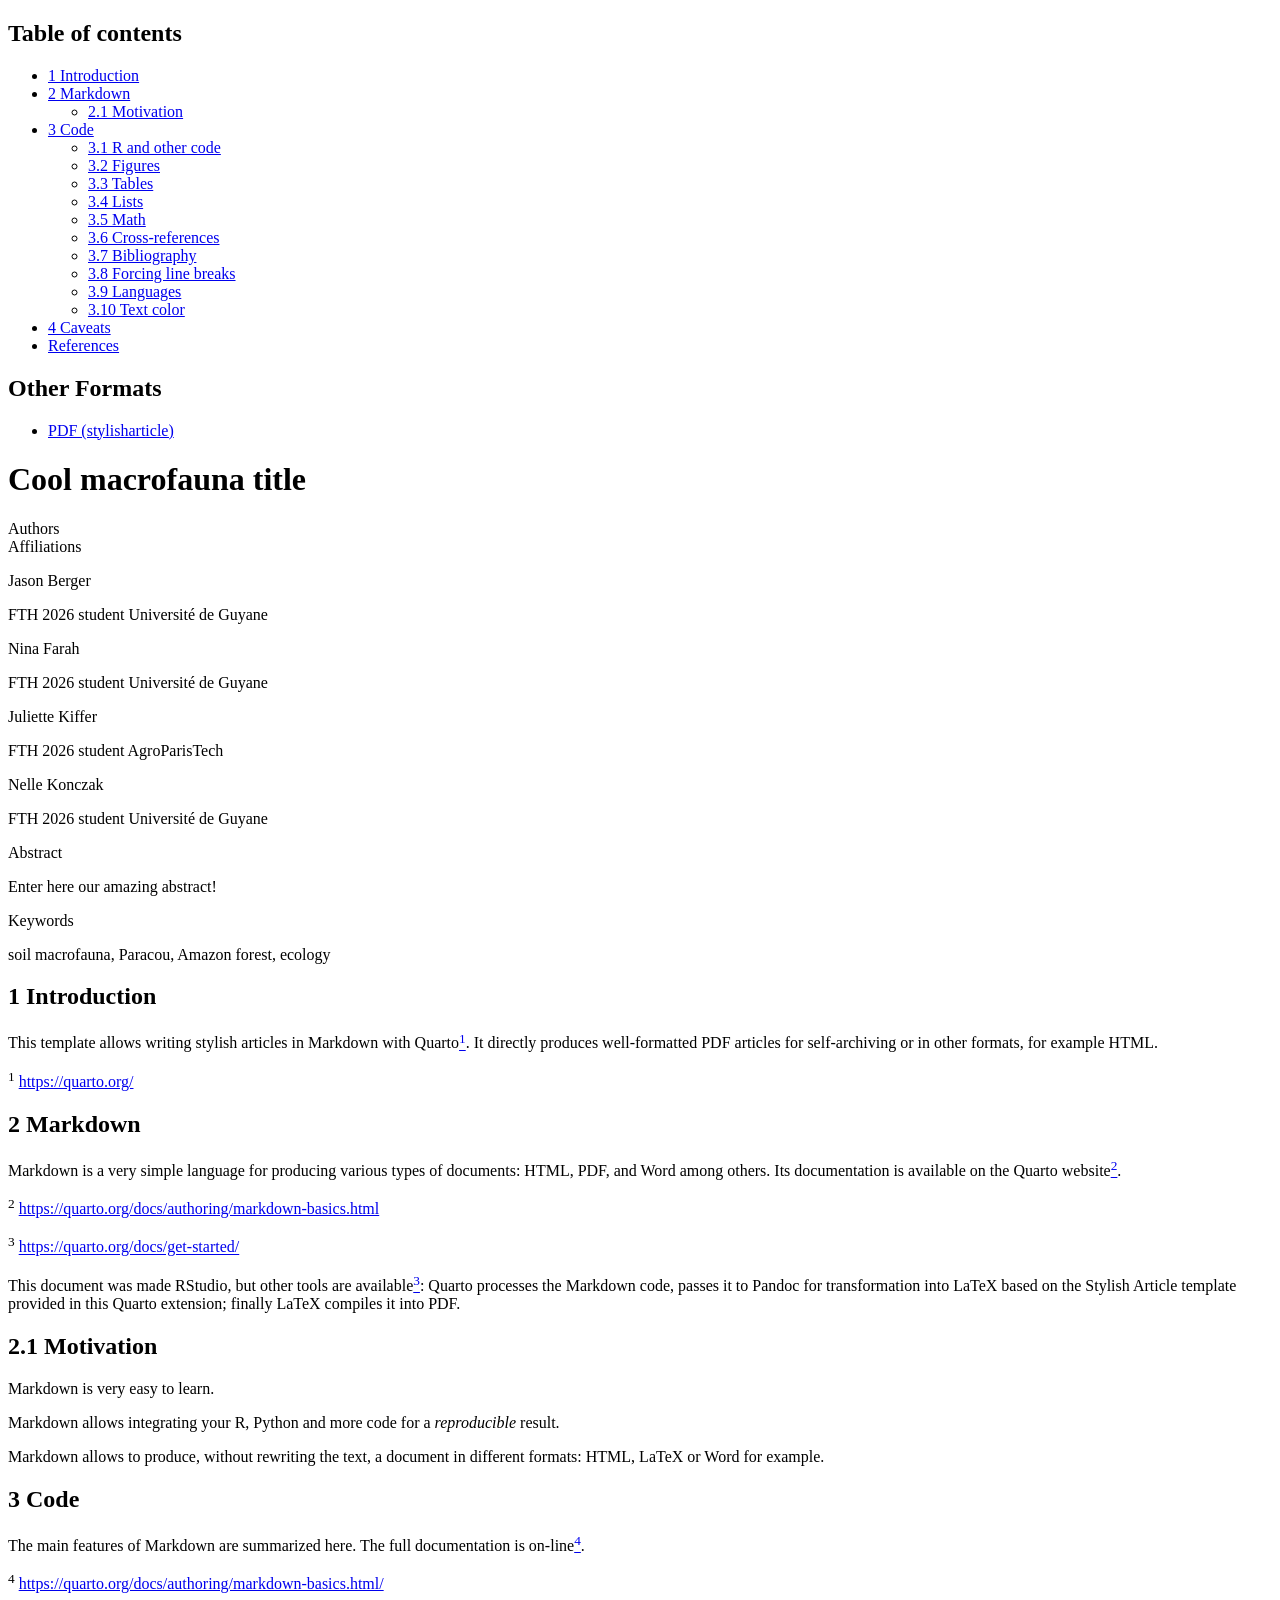
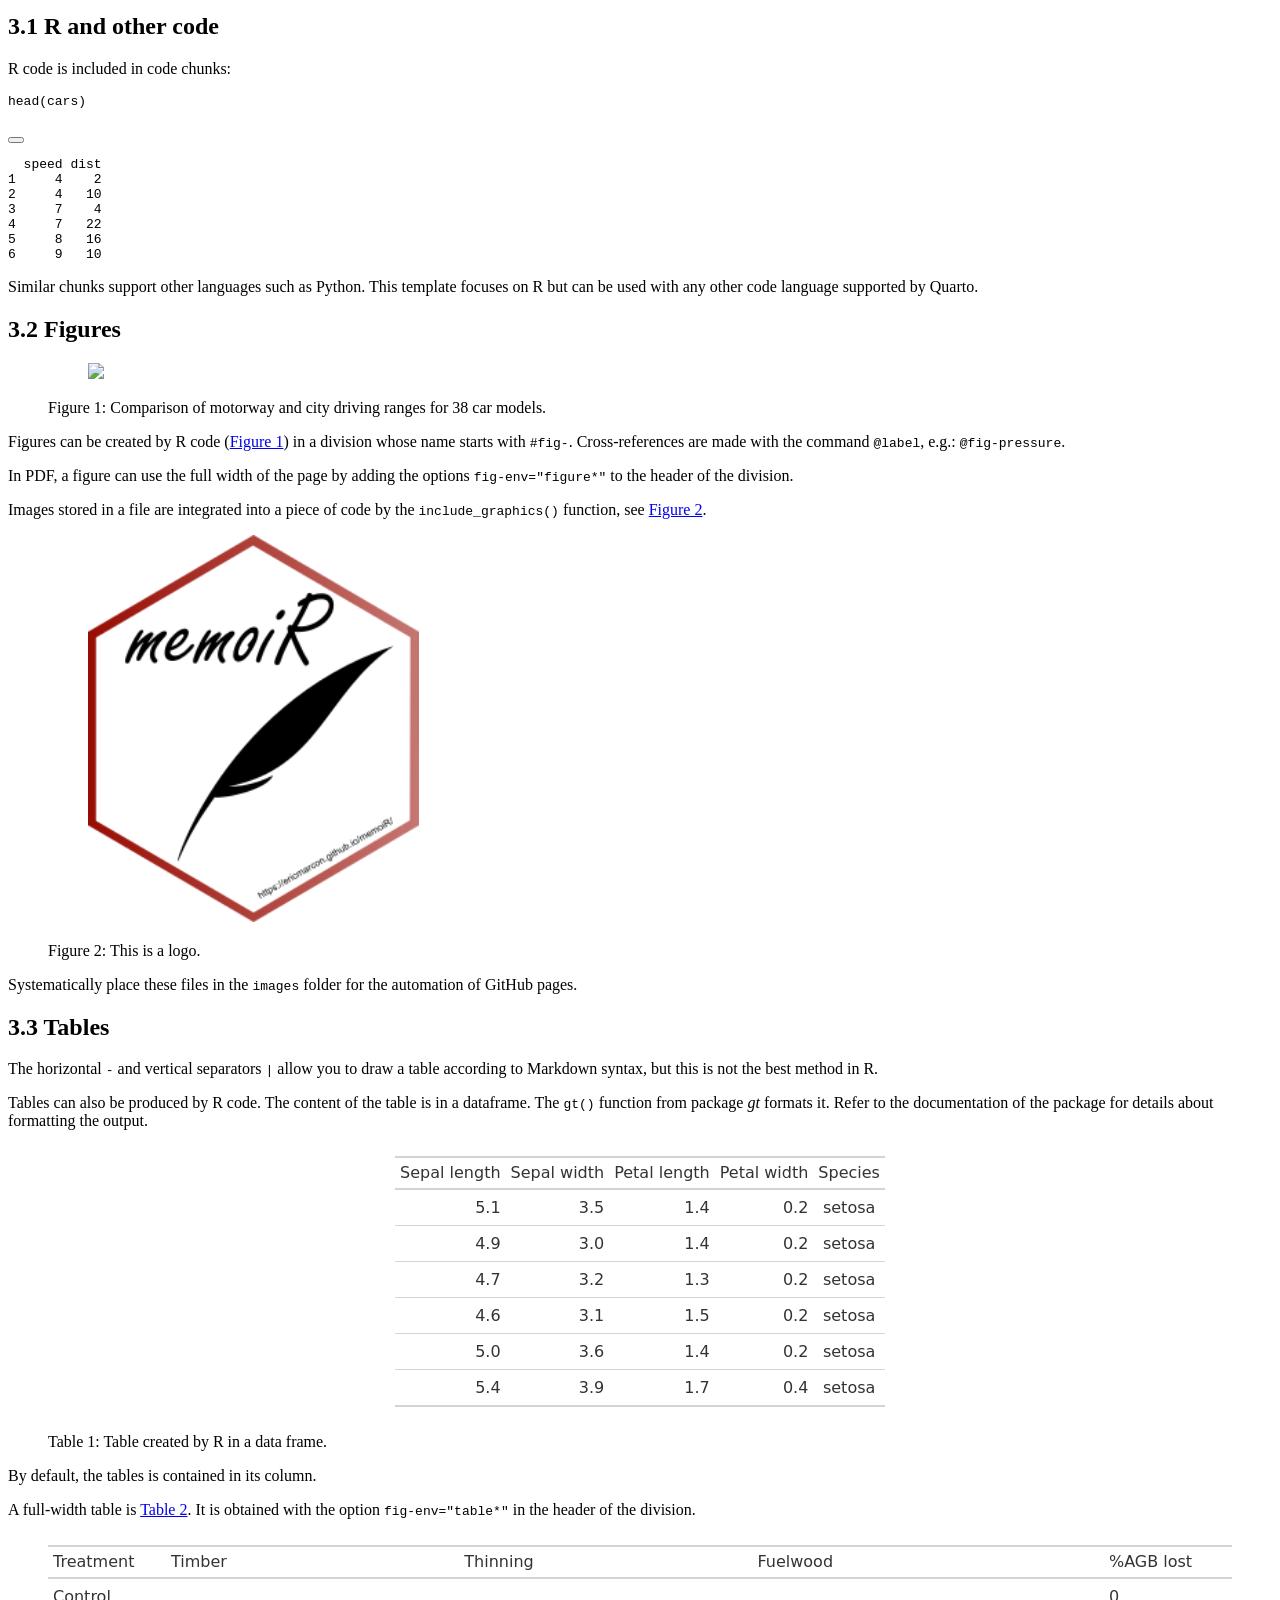
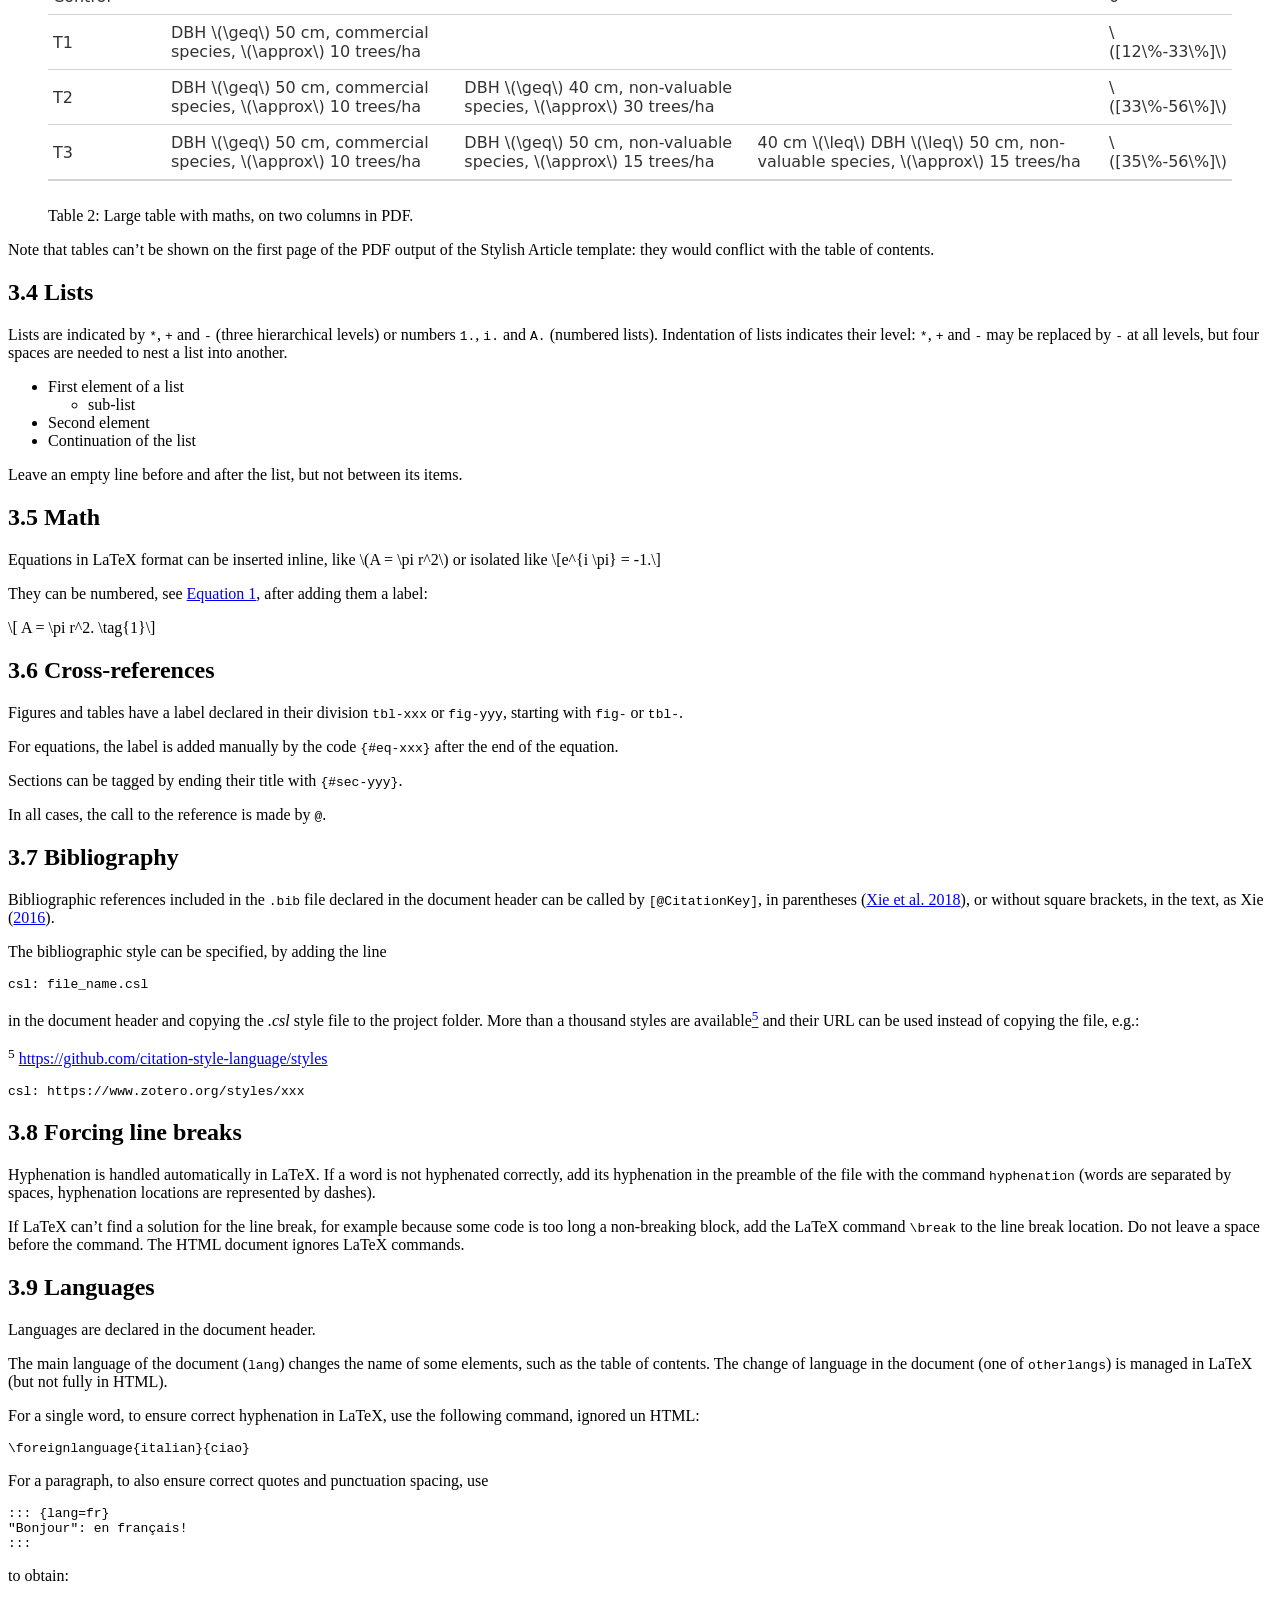
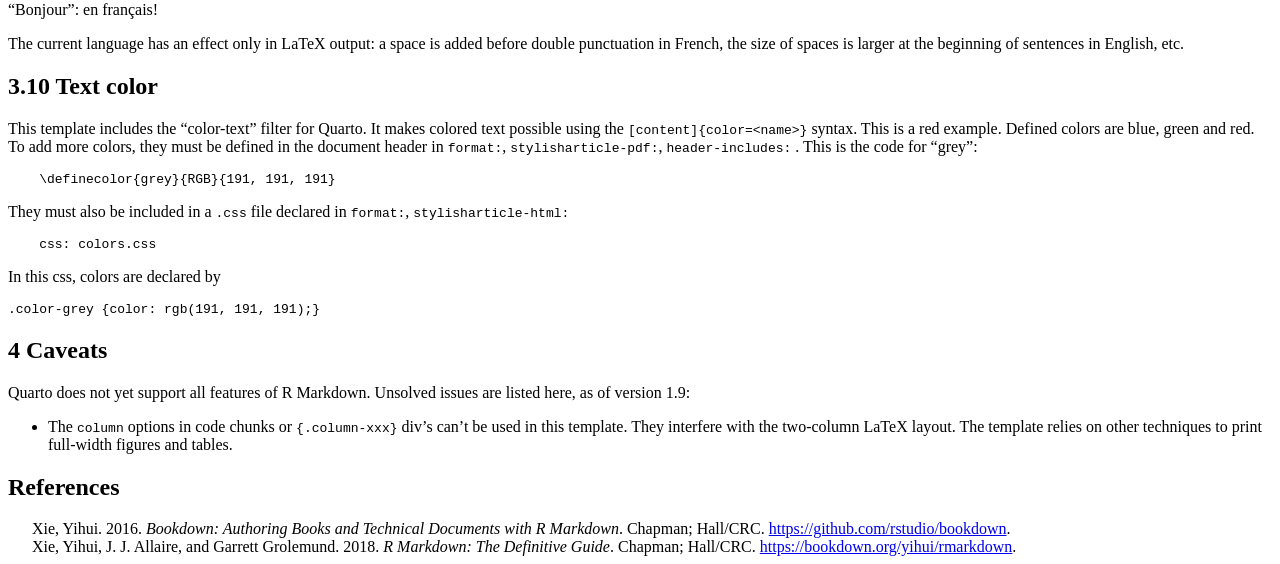
==== article/index.html @ eaff2262 "correction publish" ====
<!DOCTYPE html>
<html xmlns="http://www.w3.org/1999/xhtml" lang="en-US" xml:lang="en-US"><head>

<meta charset="utf-8">
<meta name="generator" content="quarto-1.10.18">

<meta name="viewport" content="width=device-width, initial-scale=1.0, user-scalable=yes">

<meta name="author" content="Jason Berger">
<meta name="author" content="Nina Farah">
<meta name="author" content="Juliette Kiffer">
<meta name="author" content="Nelle Konczak">
<meta name="keywords" content="soil macrofauna, Paracou, Amazon forest, ecology">

<title>Cool macrofauna title</title>
<style>
/* Default styles provided by pandoc.
** See https://pandoc.org/MANUAL.html#variables-for-html for config info.
*/
span.smallcaps{font-variant: small-caps;}
div.columns{display: flex; gap: 1.5em;}
div.column{flex: auto;}
@media screen {
div.columns{gap: min(4vw, 1.5em);}
div.column{overflow-x: auto;}
}
div.hanging-indent{margin-left: 1.5em; text-indent: -1.5em;}
ul.task-list{list-style: none;}
ul.task-list li input[type="checkbox"] {
  width: 0.8em;
  margin: 0 0.8em 0.2em -1em; /* quarto-specific, see https://github.com/quarto-dev/quarto-cli/issues/4556 */ 
  vertical-align: middle;
}
/* CSS for syntax highlighting */
html { -webkit-text-size-adjust: 100%; }
pre > code.sourceCode { white-space: pre; position: relative; }
pre > code.sourceCode > span { display: inline-block; line-height: 1.25; }
pre > code.sourceCode > span:empty { height: 1.2em; }
.sourceCode { overflow: visible; }
code.sourceCode > span { color: inherit; text-decoration: inherit; }
div.sourceCode { margin: 1em 0; }
pre.sourceCode { margin: 0; }
@media screen {
div.sourceCode { overflow: auto; }
}
@media print {
pre > code.sourceCode { white-space: pre-wrap; }
pre > code.sourceCode > span { text-indent: -5em; padding-left: 5em; }
}
pre.numberSource code
  { counter-reset: source-line 0; }
pre.numberSource code > span
  { position: relative; left: -4em; counter-increment: source-line; }
pre.numberSource code > span > a:first-child::before
  { content: counter(source-line);
    position: relative; left: -1em; text-align: right; vertical-align: baseline;
    border: none; display: inline-block;
    -webkit-touch-callout: none; -webkit-user-select: none;
    -khtml-user-select: none; -moz-user-select: none;
    -ms-user-select: none; user-select: none;
    padding: 0 4px; width: 4em;
  }
pre.numberSource { margin-left: 3em;  padding-left: 4px; }
div.sourceCode
  {   }
@media screen {
pre > code.sourceCode > span > a:first-child::before { text-decoration: underline; }
}
/* CSS for citations */
div.csl-bib-body { }
div.csl-entry {
  clear: both;
}
.hanging-indent div.csl-entry {
  margin-left:2em;
  text-indent:-2em;
}
div.csl-left-margin {
  min-width:2em;
  float:left;
}
div.csl-right-inline {
  margin-left:2em;
  padding-left:1em;
}
div.csl-indent {
  margin-left: 2em;
}</style>


<script src="index_files/libs/clipboard/clipboard.min.js"></script>
<script src="index_files/libs/quarto-html/quarto.js" type="module"></script>
<script src="index_files/libs/quarto-html/tabsets/tabsets.js" type="module"></script>
<script src="index_files/libs/quarto-html/popper.min.js"></script>
<script src="index_files/libs/quarto-html/tippy.umd.min.js"></script>
<script src="index_files/libs/quarto-html/anchor.min.js"></script>
<link href="index_files/libs/quarto-html/tippy.css" rel="stylesheet">
<link href="index_files/libs/quarto-html/quarto-syntax-highlighting-64a204ab8560d761af7679ceaba22944.css" rel="stylesheet" id="quarto-text-highlighting-styles">
<script src="index_files/libs/bootstrap/bootstrap.min.js"></script>
<link href="index_files/libs/bootstrap/bootstrap-icons.css" rel="stylesheet">
<link href="index_files/libs/bootstrap/bootstrap-5e1c8bac0d447878372af2ff0c0cc5d7.min.css" rel="stylesheet" append-hash="true" id="quarto-bootstrap" data-mode="light">

  <script src="https://cdnjs.cloudflare.com/polyfill/v3/polyfill.min.js?features=es6"></script>
  <script defer="" src="https://cdn.jsdelivr.net/npm/mathjax@4/tex-chtml.js" type="text/javascript"></script>

<script type="text/javascript">
const typesetMath = (el) => {
  if (window.MathJax) {
    // MathJax Typeset
    window.MathJax.typeset([el]);
  } else if (window.katex) {
    // KaTeX Render
    var mathElements = el.getElementsByClassName("math");
    var macros = [];
    for (var i = 0; i < mathElements.length; i++) {
      var texText = mathElements[i].firstChild;
      if (mathElements[i].tagName == "SPAN" && texText && texText.data) {
        window.katex.render(texText.data, mathElements[i], {
          displayMode: mathElements[i].classList.contains('display'),
          throwOnError: false,
          macros: macros,
          fleqn: false
        });
      }
    }
  }
}
window.Quarto = {
  typesetMath
};
</script>

<link rel="stylesheet" href="colors.css">
</head>

<body class="quarto-light">

<div id="quarto-content" class="page-columns page-rows-contents page-layout-article">
<div id="quarto-margin-sidebar" class="sidebar margin-sidebar">
  <nav id="TOC" role="doc-toc" class="toc-active">
    <h2 id="toc-title">Table of contents</h2>
   
  <ul>
  <li><a href="#introduction" id="toc-introduction" class="nav-link active" data-scroll-target="#introduction"><span class="header-section-number">1</span> Introduction</a></li>
  <li><a href="#markdown" id="toc-markdown" class="nav-link" data-scroll-target="#markdown"><span class="header-section-number">2</span> Markdown</a>
  <ul class="collapse">
  <li><a href="#motivation" id="toc-motivation" class="nav-link" data-scroll-target="#motivation"><span class="header-section-number">2.1</span> Motivation</a></li>
  </ul></li>
  <li><a href="#code" id="toc-code" class="nav-link" data-scroll-target="#code"><span class="header-section-number">3</span> Code</a>
  <ul class="collapse">
  <li><a href="#r-and-other-code" id="toc-r-and-other-code" class="nav-link" data-scroll-target="#r-and-other-code"><span class="header-section-number">3.1</span> R and other code</a></li>
  <li><a href="#figures" id="toc-figures" class="nav-link" data-scroll-target="#figures"><span class="header-section-number">3.2</span> Figures</a></li>
  <li><a href="#tables" id="toc-tables" class="nav-link" data-scroll-target="#tables"><span class="header-section-number">3.3</span> Tables</a></li>
  <li><a href="#lists" id="toc-lists" class="nav-link" data-scroll-target="#lists"><span class="header-section-number">3.4</span> Lists</a></li>
  <li><a href="#math" id="toc-math" class="nav-link" data-scroll-target="#math"><span class="header-section-number">3.5</span> Math</a></li>
  <li><a href="#cross-references" id="toc-cross-references" class="nav-link" data-scroll-target="#cross-references"><span class="header-section-number">3.6</span> Cross-references</a></li>
  <li><a href="#bibliography" id="toc-bibliography" class="nav-link" data-scroll-target="#bibliography"><span class="header-section-number">3.7</span> Bibliography</a></li>
  <li><a href="#forcing-line-breaks" id="toc-forcing-line-breaks" class="nav-link" data-scroll-target="#forcing-line-breaks"><span class="header-section-number">3.8</span> Forcing line breaks</a></li>
  <li><a href="#languages" id="toc-languages" class="nav-link" data-scroll-target="#languages"><span class="header-section-number">3.9</span> Languages</a></li>
  <li><a href="#text-color" id="toc-text-color" class="nav-link" data-scroll-target="#text-color"><span class="header-section-number">3.10</span> Text color</a></li>
  </ul></li>
  <li><a href="#caveats" id="toc-caveats" class="nav-link" data-scroll-target="#caveats"><span class="header-section-number">4</span> Caveats</a></li>
  <li><a href="#bibliography" id="toc-bibliography" class="nav-link" data-scroll-target="#bibliography">References</a></li>
  </ul>
<div class="quarto-alternate-formats"><h2>Other Formats</h2><ul><li><a href="index.pdf"><i class="bi bi-file-pdf"></i>PDF (stylisharticle)</a></li></ul></div></nav>
</div>
<main class="content page-columns page-full" id="quarto-document-content">

<header id="title-block-header" class="quarto-title-block default">
<div class="quarto-title">
<h1 class="title">Cool macrofauna title</h1>
</div>


<div class="quarto-title-meta-author">
  <div class="quarto-title-meta-heading">Authors</div>
  <div class="quarto-title-meta-heading">Affiliations</div>
  
    <div class="quarto-title-meta-contents">
    <p class="author">Jason Berger <a href="mailto:jasonberger2002@gmail.com" class="quarto-title-author-email"><i class="bi bi-envelope"></i></a> </p>
  </div>
  <div class="quarto-title-meta-contents">
        <p class="affiliation">
            FTH 2026 student Université de Guyane
          </p>
      </div>
    <div class="quarto-title-meta-contents">
    <p class="author">Nina Farah <a href="mailto:ninafarah@free.fr" class="quarto-title-author-email"><i class="bi bi-envelope"></i></a> </p>
  </div>
  <div class="quarto-title-meta-contents">
        <p class="affiliation">
            FTH 2026 student Université de Guyane
          </p>
      </div>
    <div class="quarto-title-meta-contents">
    <p class="author">Juliette Kiffer <a href="mailto:jujukiffer95@gmail.com" class="quarto-title-author-email"><i class="bi bi-envelope"></i></a> </p>
  </div>
  <div class="quarto-title-meta-contents">
        <p class="affiliation">
            FTH 2026 student AgroParisTech
          </p>
      </div>
    <div class="quarto-title-meta-contents">
    <p class="author">Nelle Konczak <a href="mailto:konczaknelle@gmail.com" class="quarto-title-author-email"><i class="bi bi-envelope"></i></a> </p>
  </div>
  <div class="quarto-title-meta-contents">
        <p class="affiliation">
            FTH 2026 student Université de Guyane
          </p>
      </div>
  </div>

<div class="quarto-title-meta">

      
  
    
  </div>
  
<div>
  <div class="abstract">
    <div class="block-title">Abstract</div>
    <p>Enter here our amazing abstract!</p>
  </div>
</div>

<div>
  <div class="keywords">
    <div class="block-title">Keywords</div>
    <p>soil macrofauna, Paracou, Amazon forest, ecology</p>
  </div>
</div>

</header>


<section id="introduction" class="level1 page-columns page-full" data-number="1">
<h1 data-number="1"><span class="header-section-number">1</span> Introduction</h1>
<p>This template allows writing stylish articles in Markdown with Quarto<a href="#fn1" class="footnote-ref" id="fnref1" role="doc-noteref"><sup>1</sup></a>. It directly produces well-formatted PDF articles for self-archiving or in other formats, for example HTML.</p>
<div class="no-row-height column-margin column-container"><div id="fn1"><p><sup>1</sup>&nbsp;<a href="https://quarto.org/" class="uri">https://quarto.org/</a></p></div></div></section>
<section id="markdown" class="level1 page-columns page-full" data-number="2">
<h1 data-number="2"><span class="header-section-number">2</span> Markdown</h1>
<p>Markdown is a very simple language for producing various types of documents: HTML, PDF, and Word among others. Its documentation is available on the Quarto website<a href="#fn2" class="footnote-ref" id="fnref2" role="doc-noteref"><sup>2</sup></a>.</p>
<div class="no-row-height column-margin column-container"><div id="fn2"><p><sup>2</sup>&nbsp;<a href="https://quarto.org/docs/authoring/markdown-basics.html" class="uri">https://quarto.org/docs/authoring/markdown-basics.html</a></p></div><div id="fn3"><p><sup>3</sup>&nbsp;<a href="https://quarto.org/docs/get-started/" class="uri">https://quarto.org/docs/get-started/</a></p></div></div><p>This document was made RStudio, but other tools are available<a href="#fn3" class="footnote-ref" id="fnref3" role="doc-noteref"><sup>3</sup></a>: Quarto processes the Markdown code, passes it to Pandoc for transformation into LaTeX based on the Stylish Article template provided in this Quarto extension; finally LaTeX compiles it into PDF.</p>
<section id="motivation" class="level2" data-number="2.1">
<h2 data-number="2.1" class="anchored" data-anchor-id="motivation"><span class="header-section-number">2.1</span> Motivation</h2>
<p>Markdown is very easy to learn.</p>
<p>Markdown allows integrating your R, Python and more code for a <em>reproducible</em> result.</p>
<p>Markdown allows to produce, without rewriting the text, a document in different formats: HTML, LaTeX or Word for example.</p>
</section>
</section>
<section id="code" class="level1 page-columns page-full" data-number="3">
<h1 data-number="3"><span class="header-section-number">3</span> Code</h1>
<p>The main features of Markdown are summarized here. The full documentation is on-line<a href="#fn4" class="footnote-ref" id="fnref4" role="doc-noteref"><sup>4</sup></a>.</p>
<div class="no-row-height column-margin column-container"><div id="fn4"><p><sup>4</sup>&nbsp;<a href="https://quarto.org/docs/authoring/markdown-basics.html/" class="uri">https://quarto.org/docs/authoring/markdown-basics.html/</a></p></div></div><section id="r-and-other-code" class="level2" data-number="3.1">
<h2 data-number="3.1" class="anchored" data-anchor-id="r-and-other-code"><span class="header-section-number">3.1</span> R and other code</h2>
<p>R code is included in code chunks:</p>
<p></p>
<div class="cell">
<div class="code-copy-outer-scaffold"><div class="sourceCode cell-code" id="cb1"><pre class="sourceCode r code-with-copy"><code class="sourceCode r"><span id="cb1-1"><a href="#cb1-1" aria-hidden="true" tabindex="-1"></a><span class="fu">head</span>(cars)</span></code></pre></div><button title="Copy to Clipboard" class="code-copy-button"><i class="bi"></i></button></div>
<div class="cell-output cell-output-stdout">
<pre><code>  speed dist
1     4    2
2     4   10
3     7    4
4     7   22
5     8   16
6     9   10</code></pre>
</div>
</div>
<p></p>
<p>Similar chunks support other languages such as Python. This template focuses on R but can be used with any other code language supported by Quarto.</p>
</section>
<section id="figures" class="level2 page-columns page-full" data-number="3.2">
<h2 data-number="3.2" class="anchored" data-anchor-id="figures"><span class="header-section-number">3.2</span> Figures</h2>
<div id="fig-pressure" class="quarto-float quarto-figure quarto-figure-center anchored page-columns page-full" data-fig-env="figure*">
<figure class="quarto-float quarto-float-fig figure page-columns page-full">
<div aria-describedby="fig-pressure-caption-0ceaefa1-69ba-4598-a22c-09a6ac19f8ca">
<p></p>
<div class="cell">
<div class="cell-output-display">
<div>
<figure class="figure">
<p><img src="index_files/figure-html/pressure-1.png" class="img-fluid figure-img" style="width:80.0%"></p>
</figure>
</div>
</div>
</div>
<p></p>
</div>
<figcaption class="quarto-float-caption-margin quarto-float-caption quarto-float-fig margin-caption" id="fig-pressure-caption-0ceaefa1-69ba-4598-a22c-09a6ac19f8ca">
Figure&nbsp;1: Comparison of motorway and city driving ranges for 38 car models.
</figcaption>
</figure>
</div>
<p>Figures can be created by R code (<a href="#fig-pressure" class="quarto-xref">Figure&nbsp;1</a>) in a division whose name starts with <code>#fig-</code>. Cross-references are made with the command <code>@label</code>, e.g.: <code>@fig-pressure</code>.</p>
<p>In PDF, a figure can use the full width of the page by adding the options <code>fig-env="figure*"</code> to the header of the division.</p>
<p>Images stored in a file are integrated into a piece of code by the <code>include_graphics()</code> function, see <a href="#fig-logo" class="quarto-xref">Figure&nbsp;2</a>.</p>
<div id="fig-logo" class="quarto-float quarto-figure quarto-figure-center anchored page-columns page-full">
<figure class="quarto-float quarto-float-fig figure page-columns page-full">
<div aria-describedby="fig-logo-caption-0ceaefa1-69ba-4598-a22c-09a6ac19f8ca">
<p></p>
<div class="cell">
<div class="cell-output-display">
<div>
<figure class="figure">
<p><img src="images/logo.png" class="img-fluid figure-img" style="width:30.0%"></p>
</figure>
</div>
</div>
</div>
<p></p>
</div>
<figcaption class="quarto-float-caption-margin quarto-float-caption quarto-float-fig margin-caption" id="fig-logo-caption-0ceaefa1-69ba-4598-a22c-09a6ac19f8ca">
Figure&nbsp;2: This is a logo.
</figcaption>
</figure>
</div>
<p>Systematically place these files in the <code>images</code> folder for the automation of GitHub pages.</p>
</section>
<section id="tables" class="level2 page-columns page-full" data-number="3.3">
<h2 data-number="3.3" class="anchored" data-anchor-id="tables"><span class="header-section-number">3.3</span> Tables</h2>
<p>The horizontal <code>-</code> and vertical separators <code>|</code> allow you to draw a table according to Markdown syntax, but this is not the best method in R.</p>
<p>Tables can also be produced by R code. The content of the table is in a dataframe. The <code>gt()</code> function from package <em>gt</em> formats it. Refer to the documentation of the package for details about formatting the output.</p>
<div id="tbl-iris" class="quarto-float quarto-figure quarto-figure-center anchored page-columns page-full">
<figure class="quarto-float quarto-float-tbl figure page-columns page-full">
<div aria-describedby="tbl-iris-caption-0ceaefa1-69ba-4598-a22c-09a6ac19f8ca">
<p></p>
<div class="cell">
<div class="cell-output-display">
<div id="osncjrvket" style="padding-left:0px;padding-right:0px;padding-top:10px;padding-bottom:10px;overflow-x:auto;overflow-y:auto;width:auto;height:auto;">
<style>#osncjrvket table {
  font-family: system-ui, 'Segoe UI', Roboto, Helvetica, Arial, sans-serif, 'Apple Color Emoji', 'Segoe UI Emoji', 'Segoe UI Symbol', 'Noto Color Emoji';
  -webkit-font-smoothing: antialiased;
  -moz-osx-font-smoothing: grayscale;
}

#osncjrvket thead, #osncjrvket tbody, #osncjrvket tfoot, #osncjrvket tr, #osncjrvket td, #osncjrvket th {
  border-style: none;
}

#osncjrvket p {
  margin: 0;
  padding: 0;
}

#osncjrvket .gt_table {
  display: table;
  border-collapse: collapse;
  line-height: normal;
  margin-left: auto;
  margin-right: auto;
  color: #333333;
  font-size: 16px;
  font-weight: normal;
  font-style: normal;
  background-color: #FFFFFF;
  width: auto;
  border-top-style: solid;
  border-top-width: 2px;
  border-top-color: #A8A8A8;
  border-right-style: none;
  border-right-width: 2px;
  border-right-color: #D3D3D3;
  border-bottom-style: solid;
  border-bottom-width: 2px;
  border-bottom-color: #A8A8A8;
  border-left-style: none;
  border-left-width: 2px;
  border-left-color: #D3D3D3;
}

#osncjrvket .gt_caption {
  padding-top: 4px;
  padding-bottom: 4px;
}

#osncjrvket .gt_title {
  color: #333333;
  font-size: 125%;
  font-weight: initial;
  padding-top: 4px;
  padding-bottom: 4px;
  padding-left: 5px;
  padding-right: 5px;
  border-bottom-color: #FFFFFF;
  border-bottom-width: 0;
}

#osncjrvket .gt_subtitle {
  color: #333333;
  font-size: 85%;
  font-weight: initial;
  padding-top: 3px;
  padding-bottom: 5px;
  padding-left: 5px;
  padding-right: 5px;
  border-top-color: #FFFFFF;
  border-top-width: 0;
}

#osncjrvket .gt_heading {
  background-color: #FFFFFF;
  text-align: center;
  border-bottom-color: #FFFFFF;
  border-left-style: none;
  border-left-width: 1px;
  border-left-color: #D3D3D3;
  border-right-style: none;
  border-right-width: 1px;
  border-right-color: #D3D3D3;
}

#osncjrvket .gt_bottom_border {
  border-bottom-style: solid;
  border-bottom-width: 2px;
  border-bottom-color: #D3D3D3;
}

#osncjrvket .gt_col_headings {
  border-top-style: solid;
  border-top-width: 2px;
  border-top-color: #D3D3D3;
  border-bottom-style: solid;
  border-bottom-width: 2px;
  border-bottom-color: #D3D3D3;
  border-left-style: none;
  border-left-width: 1px;
  border-left-color: #D3D3D3;
  border-right-style: none;
  border-right-width: 1px;
  border-right-color: #D3D3D3;
}

#osncjrvket .gt_col_heading {
  color: #333333;
  background-color: #FFFFFF;
  font-size: 100%;
  font-weight: normal;
  text-transform: inherit;
  border-left-style: none;
  border-left-width: 1px;
  border-left-color: #D3D3D3;
  border-right-style: none;
  border-right-width: 1px;
  border-right-color: #D3D3D3;
  vertical-align: bottom;
  padding-top: 5px;
  padding-bottom: 6px;
  padding-left: 5px;
  padding-right: 5px;
  overflow-x: hidden;
}

#osncjrvket .gt_column_spanner_outer {
  color: #333333;
  background-color: #FFFFFF;
  font-size: 100%;
  font-weight: normal;
  text-transform: inherit;
  padding-top: 0;
  padding-bottom: 0;
  padding-left: 4px;
  padding-right: 4px;
}

#osncjrvket .gt_column_spanner_outer:first-child {
  padding-left: 0;
}

#osncjrvket .gt_column_spanner_outer:last-child {
  padding-right: 0;
}

#osncjrvket .gt_column_spanner {
  border-bottom-style: solid;
  border-bottom-width: 2px;
  border-bottom-color: #D3D3D3;
  vertical-align: bottom;
  padding-top: 5px;
  padding-bottom: 5px;
  overflow-x: hidden;
  display: inline-block;
  width: 100%;
}

#osncjrvket .gt_spanner_row {
  border-bottom-style: hidden;
}

#osncjrvket .gt_group_heading {
  padding-top: 8px;
  padding-bottom: 8px;
  padding-left: 5px;
  padding-right: 5px;
  color: #333333;
  background-color: #FFFFFF;
  font-size: 100%;
  font-weight: initial;
  text-transform: inherit;
  border-top-style: solid;
  border-top-width: 2px;
  border-top-color: #D3D3D3;
  border-bottom-style: solid;
  border-bottom-width: 2px;
  border-bottom-color: #D3D3D3;
  border-left-style: none;
  border-left-width: 1px;
  border-left-color: #D3D3D3;
  border-right-style: none;
  border-right-width: 1px;
  border-right-color: #D3D3D3;
  vertical-align: middle;
  text-align: left;
}

#osncjrvket .gt_empty_group_heading {
  padding: 0.5px;
  color: #333333;
  background-color: #FFFFFF;
  font-size: 100%;
  font-weight: initial;
  border-top-style: solid;
  border-top-width: 2px;
  border-top-color: #D3D3D3;
  border-bottom-style: solid;
  border-bottom-width: 2px;
  border-bottom-color: #D3D3D3;
  vertical-align: middle;
}

#osncjrvket .gt_from_md > :first-child {
  margin-top: 0;
}

#osncjrvket .gt_from_md > :last-child {
  margin-bottom: 0;
}

#osncjrvket .gt_row {
  padding-top: 8px;
  padding-bottom: 8px;
  padding-left: 5px;
  padding-right: 5px;
  margin: 10px;
  border-top-style: solid;
  border-top-width: 1px;
  border-top-color: #D3D3D3;
  border-left-style: none;
  border-left-width: 1px;
  border-left-color: #D3D3D3;
  border-right-style: none;
  border-right-width: 1px;
  border-right-color: #D3D3D3;
  vertical-align: middle;
  overflow-x: hidden;
}

#osncjrvket .gt_stub {
  color: #333333;
  background-color: #FFFFFF;
  font-size: 100%;
  font-weight: initial;
  text-transform: inherit;
  border-right-style: solid;
  border-right-width: 2px;
  border-right-color: #D3D3D3;
  padding-left: 5px;
  padding-right: 5px;
}

#osncjrvket .gt_stub_row_group {
  color: #333333;
  background-color: #FFFFFF;
  font-size: 100%;
  font-weight: initial;
  text-transform: inherit;
  border-right-style: solid;
  border-right-width: 2px;
  border-right-color: #D3D3D3;
  padding-left: 5px;
  padding-right: 5px;
  vertical-align: top;
}

#osncjrvket .gt_row_group_first td {
  border-top-width: 2px;
}

#osncjrvket .gt_row_group_first th {
  border-top-width: 2px;
}

#osncjrvket .gt_summary_row {
  color: #333333;
  background-color: #FFFFFF;
  text-transform: inherit;
  padding-top: 8px;
  padding-bottom: 8px;
  padding-left: 5px;
  padding-right: 5px;
}

#osncjrvket .gt_first_summary_row {
  border-top-style: solid;
  border-top-color: #D3D3D3;
}

#osncjrvket .gt_first_summary_row.thick {
  border-top-width: 2px;
}

#osncjrvket .gt_last_summary_row {
  padding-top: 8px;
  padding-bottom: 8px;
  padding-left: 5px;
  padding-right: 5px;
  border-bottom-style: solid;
  border-bottom-width: 2px;
  border-bottom-color: #D3D3D3;
}

#osncjrvket .gt_grand_summary_row {
  color: #333333;
  background-color: #FFFFFF;
  text-transform: inherit;
  padding-top: 8px;
  padding-bottom: 8px;
  padding-left: 5px;
  padding-right: 5px;
}

#osncjrvket .gt_first_grand_summary_row {
  padding-top: 8px;
  padding-bottom: 8px;
  padding-left: 5px;
  padding-right: 5px;
  border-top-style: double;
  border-top-width: 6px;
  border-top-color: #D3D3D3;
}

#osncjrvket .gt_last_grand_summary_row_top {
  padding-top: 8px;
  padding-bottom: 8px;
  padding-left: 5px;
  padding-right: 5px;
  border-bottom-style: double;
  border-bottom-width: 6px;
  border-bottom-color: #D3D3D3;
}

#osncjrvket .gt_striped {
  background-color: rgba(128, 128, 128, 0.05);
}

#osncjrvket .gt_table_body {
  border-top-style: solid;
  border-top-width: 2px;
  border-top-color: #D3D3D3;
  border-bottom-style: solid;
  border-bottom-width: 2px;
  border-bottom-color: #D3D3D3;
}

#osncjrvket .gt_footnotes {
  color: #333333;
  background-color: #FFFFFF;
  border-bottom-style: none;
  border-bottom-width: 2px;
  border-bottom-color: #D3D3D3;
  border-left-style: none;
  border-left-width: 2px;
  border-left-color: #D3D3D3;
  border-right-style: none;
  border-right-width: 2px;
  border-right-color: #D3D3D3;
}

#osncjrvket .gt_footnote {
  margin: 0px;
  font-size: 90%;
  padding-top: 4px;
  padding-bottom: 4px;
  padding-left: 5px;
  padding-right: 5px;
}

#osncjrvket .gt_sourcenotes {
  color: #333333;
  background-color: #FFFFFF;
  border-bottom-style: none;
  border-bottom-width: 2px;
  border-bottom-color: #D3D3D3;
  border-left-style: none;
  border-left-width: 2px;
  border-left-color: #D3D3D3;
  border-right-style: none;
  border-right-width: 2px;
  border-right-color: #D3D3D3;
}

#osncjrvket .gt_sourcenote {
  font-size: 90%;
  padding-top: 4px;
  padding-bottom: 4px;
  padding-left: 5px;
  padding-right: 5px;
}

#osncjrvket .gt_left {
  text-align: left;
}

#osncjrvket .gt_center {
  text-align: center;
}

#osncjrvket .gt_right {
  text-align: right;
  font-variant-numeric: tabular-nums;
}

#osncjrvket .gt_font_normal {
  font-weight: normal;
}

#osncjrvket .gt_font_bold {
  font-weight: bold;
}

#osncjrvket .gt_font_italic {
  font-style: italic;
}

#osncjrvket .gt_super {
  font-size: 65%;
}

#osncjrvket .gt_footnote_marks {
  font-size: 75%;
  vertical-align: 0.4em;
  position: initial;
}

#osncjrvket .gt_asterisk {
  font-size: 100%;
  vertical-align: 0;
}

#osncjrvket .gt_indent_1 {
  text-indent: 5px;
}

#osncjrvket .gt_indent_2 {
  text-indent: 10px;
}

#osncjrvket .gt_indent_3 {
  text-indent: 15px;
}

#osncjrvket .gt_indent_4 {
  text-indent: 20px;
}

#osncjrvket .gt_indent_5 {
  text-indent: 25px;
}

#osncjrvket .katex-display {
  display: inline-flex !important;
  margin-bottom: 0.75em !important;
}

#osncjrvket div.Reactable > div.rt-table > div.rt-thead > div.rt-tr.rt-tr-group-header > div.rt-th-group:after {
  height: 0px !important;
}
</style>

<table class="gt_table table table-sm table-striped small" data-quarto-bootstrap="false">
<thead>
<tr class="gt_col_headings header">
<th id="Sepal-length" class="gt_col_heading gt_columns_bottom_border gt_right" data-quarto-table-cell-role="th" scope="col">Sepal length</th>
<th id="Sepal-width" class="gt_col_heading gt_columns_bottom_border gt_right" data-quarto-table-cell-role="th" scope="col">Sepal width</th>
<th id="Petal-length" class="gt_col_heading gt_columns_bottom_border gt_right" data-quarto-table-cell-role="th" scope="col">Petal length</th>
<th id="Petal-width" class="gt_col_heading gt_columns_bottom_border gt_right" data-quarto-table-cell-role="th" scope="col">Petal width</th>
<th id="Species" class="gt_col_heading gt_columns_bottom_border gt_center" data-quarto-table-cell-role="th" scope="col">Species</th>
</tr>
</thead>
<tbody class="gt_table_body">
<tr class="odd">
<td class="gt_row gt_right" headers="Sepal length">5.1</td>
<td class="gt_row gt_right" headers="Sepal width">3.5</td>
<td class="gt_row gt_right" headers="Petal length">1.4</td>
<td class="gt_row gt_right" headers="Petal width">0.2</td>
<td class="gt_row gt_center" headers="Species">setosa</td>
</tr>
<tr class="even">
<td class="gt_row gt_right" headers="Sepal length">4.9</td>
<td class="gt_row gt_right" headers="Sepal width">3.0</td>
<td class="gt_row gt_right" headers="Petal length">1.4</td>
<td class="gt_row gt_right" headers="Petal width">0.2</td>
<td class="gt_row gt_center" headers="Species">setosa</td>
</tr>
<tr class="odd">
<td class="gt_row gt_right" headers="Sepal length">4.7</td>
<td class="gt_row gt_right" headers="Sepal width">3.2</td>
<td class="gt_row gt_right" headers="Petal length">1.3</td>
<td class="gt_row gt_right" headers="Petal width">0.2</td>
<td class="gt_row gt_center" headers="Species">setosa</td>
</tr>
<tr class="even">
<td class="gt_row gt_right" headers="Sepal length">4.6</td>
<td class="gt_row gt_right" headers="Sepal width">3.1</td>
<td class="gt_row gt_right" headers="Petal length">1.5</td>
<td class="gt_row gt_right" headers="Petal width">0.2</td>
<td class="gt_row gt_center" headers="Species">setosa</td>
</tr>
<tr class="odd">
<td class="gt_row gt_right" headers="Sepal length">5.0</td>
<td class="gt_row gt_right" headers="Sepal width">3.6</td>
<td class="gt_row gt_right" headers="Petal length">1.4</td>
<td class="gt_row gt_right" headers="Petal width">0.2</td>
<td class="gt_row gt_center" headers="Species">setosa</td>
</tr>
<tr class="even">
<td class="gt_row gt_right" headers="Sepal length">5.4</td>
<td class="gt_row gt_right" headers="Sepal width">3.9</td>
<td class="gt_row gt_right" headers="Petal length">1.7</td>
<td class="gt_row gt_right" headers="Petal width">0.4</td>
<td class="gt_row gt_center" headers="Species">setosa</td>
</tr>
</tbody>
</table>

</div>
</div>
</div>
<p></p>
</div>
<figcaption class="quarto-float-caption-margin quarto-float-caption quarto-float-tbl margin-caption" id="tbl-iris-caption-0ceaefa1-69ba-4598-a22c-09a6ac19f8ca">
Table&nbsp;1: Table created by R in a data frame.
</figcaption>
</figure>
</div>
<p>By default, the tables is contained in its column.</p>
<p>A full-width table is <a href="#tbl-Paracou" class="quarto-xref">Table&nbsp;2</a>. It is obtained with the option <code>fig-env="table*"</code> in the header of the division.</p>
<div id="tbl-Paracou" class="quarto-float quarto-figure quarto-figure-center anchored page-columns page-full" data-fig-env="table*">
<figure class="quarto-float quarto-float-tbl figure page-columns page-full">
<div aria-describedby="tbl-Paracou-caption-0ceaefa1-69ba-4598-a22c-09a6ac19f8ca">
<p></p>
<div class="cell">
<div class="cell-output-display">
<div id="nvyzesyyic" style="padding-left:0px;padding-right:0px;padding-top:10px;padding-bottom:10px;overflow-x:auto;overflow-y:auto;width:auto;height:auto;">
<style>#nvyzesyyic table {
  font-family: system-ui, 'Segoe UI', Roboto, Helvetica, Arial, sans-serif, 'Apple Color Emoji', 'Segoe UI Emoji', 'Segoe UI Symbol', 'Noto Color Emoji';
  -webkit-font-smoothing: antialiased;
  -moz-osx-font-smoothing: grayscale;
}

#nvyzesyyic thead, #nvyzesyyic tbody, #nvyzesyyic tfoot, #nvyzesyyic tr, #nvyzesyyic td, #nvyzesyyic th {
  border-style: none;
}

#nvyzesyyic p {
  margin: 0;
  padding: 0;
}

#nvyzesyyic .gt_table {
  display: table;
  border-collapse: collapse;
  line-height: normal;
  margin-left: auto;
  margin-right: auto;
  color: #333333;
  font-size: 16px;
  font-weight: normal;
  font-style: normal;
  background-color: #FFFFFF;
  width: auto;
  border-top-style: solid;
  border-top-width: 2px;
  border-top-color: #A8A8A8;
  border-right-style: none;
  border-right-width: 2px;
  border-right-color: #D3D3D3;
  border-bottom-style: solid;
  border-bottom-width: 2px;
  border-bottom-color: #A8A8A8;
  border-left-style: none;
  border-left-width: 2px;
  border-left-color: #D3D3D3;
}

#nvyzesyyic .gt_caption {
  padding-top: 4px;
  padding-bottom: 4px;
}

#nvyzesyyic .gt_title {
  color: #333333;
  font-size: 125%;
  font-weight: initial;
  padding-top: 4px;
  padding-bottom: 4px;
  padding-left: 5px;
  padding-right: 5px;
  border-bottom-color: #FFFFFF;
  border-bottom-width: 0;
}

#nvyzesyyic .gt_subtitle {
  color: #333333;
  font-size: 85%;
  font-weight: initial;
  padding-top: 3px;
  padding-bottom: 5px;
  padding-left: 5px;
  padding-right: 5px;
  border-top-color: #FFFFFF;
  border-top-width: 0;
}

#nvyzesyyic .gt_heading {
  background-color: #FFFFFF;
  text-align: center;
  border-bottom-color: #FFFFFF;
  border-left-style: none;
  border-left-width: 1px;
  border-left-color: #D3D3D3;
  border-right-style: none;
  border-right-width: 1px;
  border-right-color: #D3D3D3;
}

#nvyzesyyic .gt_bottom_border {
  border-bottom-style: solid;
  border-bottom-width: 2px;
  border-bottom-color: #D3D3D3;
}

#nvyzesyyic .gt_col_headings {
  border-top-style: solid;
  border-top-width: 2px;
  border-top-color: #D3D3D3;
  border-bottom-style: solid;
  border-bottom-width: 2px;
  border-bottom-color: #D3D3D3;
  border-left-style: none;
  border-left-width: 1px;
  border-left-color: #D3D3D3;
  border-right-style: none;
  border-right-width: 1px;
  border-right-color: #D3D3D3;
}

#nvyzesyyic .gt_col_heading {
  color: #333333;
  background-color: #FFFFFF;
  font-size: 100%;
  font-weight: normal;
  text-transform: inherit;
  border-left-style: none;
  border-left-width: 1px;
  border-left-color: #D3D3D3;
  border-right-style: none;
  border-right-width: 1px;
  border-right-color: #D3D3D3;
  vertical-align: bottom;
  padding-top: 5px;
  padding-bottom: 6px;
  padding-left: 5px;
  padding-right: 5px;
  overflow-x: hidden;
}

#nvyzesyyic .gt_column_spanner_outer {
  color: #333333;
  background-color: #FFFFFF;
  font-size: 100%;
  font-weight: normal;
  text-transform: inherit;
  padding-top: 0;
  padding-bottom: 0;
  padding-left: 4px;
  padding-right: 4px;
}

#nvyzesyyic .gt_column_spanner_outer:first-child {
  padding-left: 0;
}

#nvyzesyyic .gt_column_spanner_outer:last-child {
  padding-right: 0;
}

#nvyzesyyic .gt_column_spanner {
  border-bottom-style: solid;
  border-bottom-width: 2px;
  border-bottom-color: #D3D3D3;
  vertical-align: bottom;
  padding-top: 5px;
  padding-bottom: 5px;
  overflow-x: hidden;
  display: inline-block;
  width: 100%;
}

#nvyzesyyic .gt_spanner_row {
  border-bottom-style: hidden;
}

#nvyzesyyic .gt_group_heading {
  padding-top: 8px;
  padding-bottom: 8px;
  padding-left: 5px;
  padding-right: 5px;
  color: #333333;
  background-color: #FFFFFF;
  font-size: 100%;
  font-weight: initial;
  text-transform: inherit;
  border-top-style: solid;
  border-top-width: 2px;
  border-top-color: #D3D3D3;
  border-bottom-style: solid;
  border-bottom-width: 2px;
  border-bottom-color: #D3D3D3;
  border-left-style: none;
  border-left-width: 1px;
  border-left-color: #D3D3D3;
  border-right-style: none;
  border-right-width: 1px;
  border-right-color: #D3D3D3;
  vertical-align: middle;
  text-align: left;
}

#nvyzesyyic .gt_empty_group_heading {
  padding: 0.5px;
  color: #333333;
  background-color: #FFFFFF;
  font-size: 100%;
  font-weight: initial;
  border-top-style: solid;
  border-top-width: 2px;
  border-top-color: #D3D3D3;
  border-bottom-style: solid;
  border-bottom-width: 2px;
  border-bottom-color: #D3D3D3;
  vertical-align: middle;
}

#nvyzesyyic .gt_from_md > :first-child {
  margin-top: 0;
}

#nvyzesyyic .gt_from_md > :last-child {
  margin-bottom: 0;
}

#nvyzesyyic .gt_row {
  padding-top: 8px;
  padding-bottom: 8px;
  padding-left: 5px;
  padding-right: 5px;
  margin: 10px;
  border-top-style: solid;
  border-top-width: 1px;
  border-top-color: #D3D3D3;
  border-left-style: none;
  border-left-width: 1px;
  border-left-color: #D3D3D3;
  border-right-style: none;
  border-right-width: 1px;
  border-right-color: #D3D3D3;
  vertical-align: middle;
  overflow-x: hidden;
}

#nvyzesyyic .gt_stub {
  color: #333333;
  background-color: #FFFFFF;
  font-size: 100%;
  font-weight: initial;
  text-transform: inherit;
  border-right-style: solid;
  border-right-width: 2px;
  border-right-color: #D3D3D3;
  padding-left: 5px;
  padding-right: 5px;
}

#nvyzesyyic .gt_stub_row_group {
  color: #333333;
  background-color: #FFFFFF;
  font-size: 100%;
  font-weight: initial;
  text-transform: inherit;
  border-right-style: solid;
  border-right-width: 2px;
  border-right-color: #D3D3D3;
  padding-left: 5px;
  padding-right: 5px;
  vertical-align: top;
}

#nvyzesyyic .gt_row_group_first td {
  border-top-width: 2px;
}

#nvyzesyyic .gt_row_group_first th {
  border-top-width: 2px;
}

#nvyzesyyic .gt_summary_row {
  color: #333333;
  background-color: #FFFFFF;
  text-transform: inherit;
  padding-top: 8px;
  padding-bottom: 8px;
  padding-left: 5px;
  padding-right: 5px;
}

#nvyzesyyic .gt_first_summary_row {
  border-top-style: solid;
  border-top-color: #D3D3D3;
}

#nvyzesyyic .gt_first_summary_row.thick {
  border-top-width: 2px;
}

#nvyzesyyic .gt_last_summary_row {
  padding-top: 8px;
  padding-bottom: 8px;
  padding-left: 5px;
  padding-right: 5px;
  border-bottom-style: solid;
  border-bottom-width: 2px;
  border-bottom-color: #D3D3D3;
}

#nvyzesyyic .gt_grand_summary_row {
  color: #333333;
  background-color: #FFFFFF;
  text-transform: inherit;
  padding-top: 8px;
  padding-bottom: 8px;
  padding-left: 5px;
  padding-right: 5px;
}

#nvyzesyyic .gt_first_grand_summary_row {
  padding-top: 8px;
  padding-bottom: 8px;
  padding-left: 5px;
  padding-right: 5px;
  border-top-style: double;
  border-top-width: 6px;
  border-top-color: #D3D3D3;
}

#nvyzesyyic .gt_last_grand_summary_row_top {
  padding-top: 8px;
  padding-bottom: 8px;
  padding-left: 5px;
  padding-right: 5px;
  border-bottom-style: double;
  border-bottom-width: 6px;
  border-bottom-color: #D3D3D3;
}

#nvyzesyyic .gt_striped {
  background-color: rgba(128, 128, 128, 0.05);
}

#nvyzesyyic .gt_table_body {
  border-top-style: solid;
  border-top-width: 2px;
  border-top-color: #D3D3D3;
  border-bottom-style: solid;
  border-bottom-width: 2px;
  border-bottom-color: #D3D3D3;
}

#nvyzesyyic .gt_footnotes {
  color: #333333;
  background-color: #FFFFFF;
  border-bottom-style: none;
  border-bottom-width: 2px;
  border-bottom-color: #D3D3D3;
  border-left-style: none;
  border-left-width: 2px;
  border-left-color: #D3D3D3;
  border-right-style: none;
  border-right-width: 2px;
  border-right-color: #D3D3D3;
}

#nvyzesyyic .gt_footnote {
  margin: 0px;
  font-size: 90%;
  padding-top: 4px;
  padding-bottom: 4px;
  padding-left: 5px;
  padding-right: 5px;
}

#nvyzesyyic .gt_sourcenotes {
  color: #333333;
  background-color: #FFFFFF;
  border-bottom-style: none;
  border-bottom-width: 2px;
  border-bottom-color: #D3D3D3;
  border-left-style: none;
  border-left-width: 2px;
  border-left-color: #D3D3D3;
  border-right-style: none;
  border-right-width: 2px;
  border-right-color: #D3D3D3;
}

#nvyzesyyic .gt_sourcenote {
  font-size: 90%;
  padding-top: 4px;
  padding-bottom: 4px;
  padding-left: 5px;
  padding-right: 5px;
}

#nvyzesyyic .gt_left {
  text-align: left;
}

#nvyzesyyic .gt_center {
  text-align: center;
}

#nvyzesyyic .gt_right {
  text-align: right;
  font-variant-numeric: tabular-nums;
}

#nvyzesyyic .gt_font_normal {
  font-weight: normal;
}

#nvyzesyyic .gt_font_bold {
  font-weight: bold;
}

#nvyzesyyic .gt_font_italic {
  font-style: italic;
}

#nvyzesyyic .gt_super {
  font-size: 65%;
}

#nvyzesyyic .gt_footnote_marks {
  font-size: 75%;
  vertical-align: 0.4em;
  position: initial;
}

#nvyzesyyic .gt_asterisk {
  font-size: 100%;
  vertical-align: 0;
}

#nvyzesyyic .gt_indent_1 {
  text-indent: 5px;
}

#nvyzesyyic .gt_indent_2 {
  text-indent: 10px;
}

#nvyzesyyic .gt_indent_3 {
  text-indent: 15px;
}

#nvyzesyyic .gt_indent_4 {
  text-indent: 20px;
}

#nvyzesyyic .gt_indent_5 {
  text-indent: 25px;
}

#nvyzesyyic .katex-display {
  display: inline-flex !important;
  margin-bottom: 0.75em !important;
}

#nvyzesyyic div.Reactable > div.rt-table > div.rt-thead > div.rt-tr.rt-tr-group-header > div.rt-th-group:after {
  height: 0px !important;
}
</style>

<table class="gt_table table table-sm table-striped small" data-quarto-bootstrap="false">
<colgroup>
<col style="width: 10%">
<col style="width: 25%">
<col style="width: 25%">
<col style="width: 30%">
<col style="width: 10%">
</colgroup>
<thead>
<tr class="gt_col_headings header">
<th id="Treatment" class="gt_col_heading gt_columns_bottom_border gt_left" data-quarto-table-cell-role="th" scope="col">Treatment</th>
<th id="Timber" class="gt_col_heading gt_columns_bottom_border gt_left" data-quarto-table-cell-role="th" scope="col">Timber</th>
<th id="Thinning" class="gt_col_heading gt_columns_bottom_border gt_left" data-quarto-table-cell-role="th" scope="col">Thinning</th>
<th id="Fuelwood" class="gt_col_heading gt_columns_bottom_border gt_left" data-quarto-table-cell-role="th" scope="col">Fuelwood</th>
<th id="a%AGB-lost" class="gt_col_heading gt_columns_bottom_border gt_left" data-quarto-table-cell-role="th" scope="col">%AGB lost</th>
</tr>
</thead>
<tbody class="gt_table_body">
<tr class="odd">
<td class="gt_row gt_left" headers="Treatment">Control</td>
<td class="gt_row gt_left" headers="Timber"></td>
<td class="gt_row gt_left" headers="Thinning"></td>
<td class="gt_row gt_left" headers="Fuelwood"></td>
<td class="gt_row gt_left" headers="%AGB lost">0</td>
</tr>
<tr class="even">
<td class="gt_row gt_left" headers="Treatment">T1</td>
<td class="gt_row gt_left" headers="Timber">DBH <span class="math inline">\(\geq\)</span> 50 cm, commercial species, <span class="math inline">\(\approx\)</span> 10 trees/ha</td>
<td class="gt_row gt_left" headers="Thinning"></td>
<td class="gt_row gt_left" headers="Fuelwood"></td>
<td class="gt_row gt_left" headers="%AGB lost"><span class="math inline">\([12\%-33\%]\)</span></td>
</tr>
<tr class="odd">
<td class="gt_row gt_left" headers="Treatment">T2</td>
<td class="gt_row gt_left" headers="Timber">DBH <span class="math inline">\(\geq\)</span> 50 cm, commercial species, <span class="math inline">\(\approx\)</span> 10 trees/ha</td>
<td class="gt_row gt_left" headers="Thinning">DBH <span class="math inline">\(\geq\)</span> 40 cm, non-valuable species, <span class="math inline">\(\approx\)</span> 30 trees/ha</td>
<td class="gt_row gt_left" headers="Fuelwood"></td>
<td class="gt_row gt_left" headers="%AGB lost"><span class="math inline">\([33\%-56\%]\)</span></td>
</tr>
<tr class="even">
<td class="gt_row gt_left" headers="Treatment">T3</td>
<td class="gt_row gt_left" headers="Timber">DBH <span class="math inline">\(\geq\)</span> 50 cm, commercial species, <span class="math inline">\(\approx\)</span> 10 trees/ha</td>
<td class="gt_row gt_left" headers="Thinning">DBH <span class="math inline">\(\geq\)</span> 50 cm, non-valuable species, <span class="math inline">\(\approx\)</span> 15 trees/ha</td>
<td class="gt_row gt_left" headers="Fuelwood">40 cm <span class="math inline">\(\leq\)</span> DBH <span class="math inline">\(\leq\)</span> 50 cm, non-valuable species, <span class="math inline">\(\approx\)</span> 15 trees/ha</td>
<td class="gt_row gt_left" headers="%AGB lost"><span class="math inline">\([35\%-56\%]\)</span></td>
</tr>
</tbody>
</table>

</div>
</div>
</div>
<p></p>
</div>
<figcaption class="quarto-float-caption-margin quarto-float-caption quarto-float-tbl margin-caption" id="tbl-Paracou-caption-0ceaefa1-69ba-4598-a22c-09a6ac19f8ca">
Table&nbsp;2: Large table with maths, on two columns in PDF.
</figcaption>
</figure>
</div>
<p>Note that tables can’t be shown on the first page of the PDF output of the Stylish Article template: they would conflict with the table of contents.</p>
</section>
<section id="lists" class="level2" data-number="3.4">
<h2 data-number="3.4" class="anchored" data-anchor-id="lists"><span class="header-section-number">3.4</span> Lists</h2>
<p>Lists are indicated by <code>*</code>, <code>+</code> and <code>-</code> (three hierarchical levels) or numbers <code>1.</code>, <code>i.</code> and <code>A.</code> (numbered lists). Indentation of lists indicates their level: <code>*</code>, <code>+</code> and <code>-</code> may be replaced by <code>-</code> at all levels, but four spaces are needed to nest a list into another.</p>
<ul>
<li>First element of a list
<ul>
<li>sub-list</li>
</ul></li>
<li>Second element</li>
<li>Continuation of the list</li>
</ul>
<p>Leave an empty line before and after the list, but not between its items.</p>
</section>
<section id="math" class="level2" data-number="3.5">
<h2 data-number="3.5" class="anchored" data-anchor-id="math"><span class="header-section-number">3.5</span> Math</h2>
<p>Equations in LaTeX format can be inserted inline, like <span class="math inline">\(A = \pi r^2\)</span> or isolated like <span class="math display">\[e^{i \pi} = -1.\]</span></p>
<p>They can be numbered, see <a href="#eq-disk" class="quarto-xref">Equation&nbsp;1</a>, after adding them a label:</p>
<p><span id="eq-disk"><span class="math display">\[  A = \pi r^2. \tag{1}\]</span></span></p>
</section>
<section id="cross-references" class="level2" data-number="3.6">
<h2 data-number="3.6" class="anchored" data-anchor-id="cross-references"><span class="header-section-number">3.6</span> Cross-references</h2>
<p>Figures and tables have a label declared in their division <code>tbl-xxx</code> or <code>fig-yyy</code>, starting with <code>fig-</code> or <code>tbl-</code>.</p>
<p>For equations, the label is added manually by the code <code>{#eq-xxx}</code> after the end of the equation.</p>
<p>Sections can be tagged by ending their title with <code>{#sec-yyy}</code>.</p>
<p>In all cases, the call to the reference is made by <code>@</code>.</p>
</section>
<section id="bibliography" class="level2 page-columns page-full" data-number="3.7">
<h2 data-number="3.7" class="anchored" data-anchor-id="bibliography"><span class="header-section-number">3.7</span> Bibliography</h2>
<p>Bibliographic references included in the <code>.bib</code> file declared in the document header can be called by <code>[@CitationKey]</code>, in parentheses <span class="citation" data-cites="Xie2018">(<a href="#ref-Xie2018" role="doc-biblioref">Xie et al. 2018</a>)</span>, or without square brackets, in the text, as <span class="citation" data-cites="Xie2016">Xie (<a href="#ref-Xie2016" role="doc-biblioref">2016</a>)</span>.</p>
<p>The bibliographic style can be specified, by adding the line</p>
<pre><code>csl: file_name.csl</code></pre>
<p>in the document header and copying the <em>.csl</em> style file to the project folder. More than a thousand styles are available<a href="#fn5" class="footnote-ref" id="fnref5" role="doc-noteref"><sup>5</sup></a> and their URL can be used instead of copying the file, e.g.:</p>
<div class="no-row-height column-margin column-container"><div id="fn5"><p><sup>5</sup>&nbsp;<a href="https://github.com/citation-style-language/styles" class="uri">https://github.com/citation-style-language/styles</a></p></div></div><pre><code>csl: https://www.zotero.org/styles/xxx</code></pre>
</section>
<section id="forcing-line-breaks" class="level2" data-number="3.8">
<h2 data-number="3.8" class="anchored" data-anchor-id="forcing-line-breaks"><span class="header-section-number">3.8</span> Forcing line breaks</h2>
<p>Hyphenation is handled automatically in LaTeX. If a word is not hyphenated correctly, add its hyphenation in the preamble of the file with the command <code>hyphenation</code> (words are separated by spaces, hyphenation locations are represented by dashes).</p>
<p>If LaTeX can’t find a solution for the line break, for example because some code is too long a non-breaking block, add the LaTeX command <code>\break</code> to the line break location. Do not leave a space before the command. The HTML document ignores LaTeX commands.</p>
</section>
<section id="languages" class="level2" data-number="3.9">
<h2 data-number="3.9" class="anchored" data-anchor-id="languages"><span class="header-section-number">3.9</span> Languages</h2>
<p>Languages are declared in the document header.</p>
<p>The main language of the document (<code>lang</code>) changes the name of some elements, such as the table of contents. The change of language in the document (one of <code>otherlangs</code>) is managed in LaTeX (but not fully in HTML).</p>
<p>For a single word, to ensure correct hyphenation in LaTeX, use the following command, ignored un HTML:</p>
<pre><code>\foreignlanguage{italian}{ciao}</code></pre>
<p>For a paragraph, to also ensure correct quotes and punctuation spacing, use</p>
<pre><code>::: {lang=fr}
"Bonjour": en français!
:::</code></pre>
<p>to obtain:</p>
<div lang="fr">
<p>“Bonjour”: en français!</p>
</div>
<p>The current language has an effect only in LaTeX output: a space is added before double punctuation in French, the size of spaces is larger at the beginning of sentences in English, etc.</p>
</section>
<section id="text-color" class="level2" data-number="3.10">
<h2 data-number="3.10" class="anchored" data-anchor-id="text-color"><span class="header-section-number">3.10</span> Text color</h2>
<p>This template includes the “color-text” filter for Quarto. It makes colored text possible using the <code>[content]{color=&lt;name&gt;}</code> syntax. <span class="color-red">This is a red example</span>. Defined colors are blue, green and red. To add more colors, they must be defined in the document header in <code>format:</code>, <code>stylisharticle-pdf:</code>, <code>header-includes:</code> . This is the code for “grey”:</p>
<pre><code>    \definecolor{grey}{RGB}{191, 191, 191}</code></pre>
<p>They must also be included in a <code>.css</code> file declared in <code>format:</code>, <code>stylisharticle-html:</code></p>
<pre><code>    css: colors.css</code></pre>
<p>In this css, colors are declared by</p>
<pre><code>.color-grey {color: rgb(191, 191, 191);}</code></pre>
</section>
</section>
<section id="caveats" class="level1" data-number="4">
<h1 data-number="4"><span class="header-section-number">4</span> Caveats</h1>
<p>Quarto does not yet support all features of R Markdown. Unsolved issues are listed here, as of version 1.9:</p>
<ul>
<li>The <code>column</code> options in code chunks or <code>{.column-xxx}</code> div’s can’t be used in this template. They interfere with the two-column LaTeX layout. The template relies on other techniques to print full-width figures and tables.</li>
</ul>
</section>
<section id="bibliography" class="level1 unnumbered">


</section>


<div id="quarto-appendix" class="default"><section class="quarto-appendix-contents" role="doc-bibliography" id="quarto-bibliography"><h2 class="anchored quarto-appendix-heading">References</h2><div id="refs" class="references csl-bib-body hanging-indent" role="list">
<div id="ref-Xie2016" class="csl-entry" role="listitem">
Xie, Yihui. 2016. <em>Bookdown: Authoring Books and Technical Documents with <span>R</span> Markdown</em>. Chapman; Hall/CRC. <a href="https://github.com/rstudio/bookdown">https://github.com/rstudio/bookdown</a>.
</div>
<div id="ref-Xie2018" class="csl-entry" role="listitem">
Xie, Yihui, J. J. Allaire, and Garrett Grolemund. 2018. <em>R Markdown: The Definitive Guide</em>. Chapman; Hall/CRC. <a href="https://bookdown.org/yihui/rmarkdown">https://bookdown.org/yihui/rmarkdown</a>.
</div>
</div></section></div></main>
<!-- /main column -->
<script id="quarto-html-after-body" type="application/javascript">
  window.document.addEventListener("DOMContentLoaded", function (event) {
    const icon = "";
    const anchorJS = new window.AnchorJS();
    anchorJS.options = {
      placement: 'right',
      icon: icon
    };
    anchorJS.add('.anchored');
    const isCodeAnnotation = (el) => {
      for (const clz of el.classList) {
        if (clz.startsWith('code-annotation-')) {                     
          return true;
        }
      }
      return false;
    }
    const onCopySuccess = function(e) {
      // button target
      const button = e.trigger;
      // don't keep focus
      button.blur();
      // flash "checked"
      button.classList.add('code-copy-button-checked');
      var currentTitle = button.getAttribute("title");
      button.setAttribute("title", "Copied!");
      let tooltip;
      if (window.bootstrap) {
        button.setAttribute("data-bs-toggle", "tooltip");
        button.setAttribute("data-bs-placement", "left");
        button.setAttribute("data-bs-title", "Copied!");
        tooltip = new bootstrap.Tooltip(button, 
          { trigger: "manual", 
            customClass: "code-copy-button-tooltip",
            offset: [0, -8]});
        tooltip.show();    
      }
      setTimeout(function() {
        if (tooltip) {
          tooltip.hide();
          button.removeAttribute("data-bs-title");
          button.removeAttribute("data-bs-toggle");
          button.removeAttribute("data-bs-placement");
        }
        button.setAttribute("title", currentTitle);
        button.classList.remove('code-copy-button-checked');
      }, 1000);
      // clear code selection
      e.clearSelection();
    }
    const getTextToCopy = function(trigger) {
      const outerScaffold = trigger.parentElement.cloneNode(true);
      const codeEl = outerScaffold.querySelector('code');
      for (const childEl of codeEl.children) {
        if (isCodeAnnotation(childEl)) {
          childEl.remove();
        }
      }
      return codeEl.innerText;
    }
    const clipboard = new window.ClipboardJS('.code-copy-button:not([data-in-quarto-modal])', {
      text: getTextToCopy
    });
    clipboard.on('success', onCopySuccess);
    if (window.document.getElementById('quarto-embedded-source-code-modal')) {
      const clipboardModal = new window.ClipboardJS('.code-copy-button[data-in-quarto-modal]', {
        text: getTextToCopy,
        container: window.document.getElementById('quarto-embedded-source-code-modal')
      });
      clipboardModal.on('success', onCopySuccess);
    }
      var localhostRegex = new RegExp(/^(?:http|https):\/\/localhost\:?[0-9]*\//);
      var mailtoRegex = new RegExp(/^mailto:/);
        var filterRegex = new RegExp('/' + window.location.host + '/');
      var isInternal = (href) => {
          return filterRegex.test(href) || localhostRegex.test(href) || mailtoRegex.test(href);
      }
      // Inspect non-navigation links and adorn them if external
     var links = window.document.querySelectorAll('a[href]:not(.nav-link):not(.navbar-brand):not(.toc-action):not(.sidebar-link):not(.sidebar-item-toggle):not(.pagination-link):not(.no-external):not([aria-hidden]):not(.dropdown-item):not(.quarto-navigation-tool):not(.about-link)');
      for (var i=0; i<links.length; i++) {
        const link = links[i];
        if (!isInternal(link.href)) {
          // undo the damage that might have been done by quarto-nav.js in the case of
          // links that we want to consider external
          if (link.dataset.originalHref !== undefined) {
            link.href = link.dataset.originalHref;
          }
        }
      }
    function tippyHover(el, contentFn, onTriggerFn, onUntriggerFn) {
      const config = {
        allowHTML: true,
        maxWidth: 500,
        delay: 100,
        arrow: false,
        appendTo: function(el) {
            return el.parentElement;
        },
        interactive: true,
        interactiveBorder: 10,
        theme: 'quarto',
        placement: 'bottom-start',
      };
      if (contentFn) {
        config.content = contentFn;
      }
      if (onTriggerFn) {
        config.onTrigger = onTriggerFn;
      }
      if (onUntriggerFn) {
        config.onUntrigger = onUntriggerFn;
      }
      window.tippy(el, config); 
    }
    const noterefs = window.document.querySelectorAll('a[role="doc-noteref"]');
    for (var i=0; i<noterefs.length; i++) {
      const ref = noterefs[i];
      tippyHover(ref, function() {
        // use id or data attribute instead here
        let href = ref.getAttribute('data-footnote-href') || ref.getAttribute('href');
        try { href = new URL(href).hash; } catch {}
        const id = href.replace(/^#\/?/, "");
        const note = window.document.getElementById(id);
        if (note) {
          return note.innerHTML;
        } else {
          return "";
        }
      });
    }
    const xrefs = window.document.querySelectorAll('a.quarto-xref');
    const processXRef = (id, note) => {
      // Strip column container classes
      const stripColumnClz = (el) => {
        el.classList.remove("page-full", "page-columns");
        if (el.children) {
          for (const child of el.children) {
            stripColumnClz(child);
          }
        }
      }
      stripColumnClz(note)
      if (id === null || id.startsWith('sec-')) {
        // Special case sections, only their first couple elements
        const container = document.createElement("div");
        if (note.children && note.children.length > 2) {
          container.appendChild(note.children[0].cloneNode(true));
          for (let i = 1; i < note.children.length; i++) {
            const child = note.children[i];
            if (child.tagName === "P" && child.innerText === "") {
              continue;
            } else {
              container.appendChild(child.cloneNode(true));
              break;
            }
          }
          if (window.Quarto?.typesetMath) {
            window.Quarto.typesetMath(container);
          }
          return container.innerHTML
        } else {
          if (window.Quarto?.typesetMath) {
            window.Quarto.typesetMath(note);
          }
          return note.innerHTML;
        }
      } else {
        // Remove any anchor links if they are present
        const anchorLink = note.querySelector('a.anchorjs-link');
        if (anchorLink) {
          anchorLink.remove();
        }
        if (window.Quarto?.typesetMath) {
          window.Quarto.typesetMath(note);
        }
        if (note.classList.contains("callout")) {
          return note.outerHTML;
        } else {
          return note.innerHTML;
        }
      }
    }
    for (var i=0; i<xrefs.length; i++) {
      const xref = xrefs[i];
      tippyHover(xref, undefined, function(instance) {
        instance.disable();
        let url = xref.getAttribute('href');
        let hash = undefined; 
        if (url.startsWith('#')) {
          hash = url;
        } else {
          try { hash = new URL(url).hash; } catch {}
        }
        if (hash) {
          const id = hash.replace(/^#\/?/, "");
          const note = window.document.getElementById(id);
          if (note !== null) {
            try {
              const html = processXRef(id, note.cloneNode(true));
              instance.setContent(html);
            } finally {
              instance.enable();
              instance.show();
            }
          } else {
            // See if we can fetch this
            fetch(url.split('#')[0])
            .then(res => res.text())
            .then(html => {
              const parser = new DOMParser();
              const htmlDoc = parser.parseFromString(html, "text/html");
              const note = htmlDoc.getElementById(id);
              if (note !== null) {
                const html = processXRef(id, note);
                instance.setContent(html);
              } 
            }).finally(() => {
              instance.enable();
              instance.show();
            });
          }
        } else {
          // See if we can fetch a full url (with no hash to target)
          // This is a special case and we should probably do some content thinning / targeting
          fetch(url)
          .then(res => res.text())
          .then(html => {
            const parser = new DOMParser();
            const htmlDoc = parser.parseFromString(html, "text/html");
            const note = htmlDoc.querySelector('main.content');
            if (note !== null) {
              // This should only happen for chapter cross references
              // (since there is no id in the URL)
              // remove the first header
              if (note.children.length > 0 && note.children[0].tagName === "HEADER") {
                note.children[0].remove();
              }
              const html = processXRef(null, note);
              instance.setContent(html);
            } 
          }).finally(() => {
            instance.enable();
            instance.show();
          });
        }
      }, function(instance) {
      });
    }
        let selectedAnnoteEl;
        const selectorForAnnotation = ( cell, annotation) => {
          let cellAttr = 'data-code-cell="' + cell + '"';
          let lineAttr = 'data-code-annotation="' +  annotation + '"';
          const selector = 'span[' + cellAttr + '][' + lineAttr + ']';
          return selector;
        }
        const selectCodeLines = (annoteEl) => {
          const doc = window.document;
          const targetCell = annoteEl.getAttribute("data-target-cell");
          const targetAnnotation = annoteEl.getAttribute("data-target-annotation");
          const annoteSpan = window.document.querySelector(selectorForAnnotation(targetCell, targetAnnotation));
          const lines = annoteSpan.getAttribute("data-code-lines").split(",");
          const lineIds = lines.map((line) => {
            return targetCell + "-" + line;
          })
          let top = null;
          let height = null;
          let parent = null;
          if (lineIds.length > 0) {
              //compute the position of the single el (top and bottom and make a div)
              const el = window.document.getElementById(lineIds[0]);
              top = el.offsetTop;
              height = el.offsetHeight;
              parent = el.parentElement.parentElement;
            if (lineIds.length > 1) {
              const lastEl = window.document.getElementById(lineIds[lineIds.length - 1]);
              const bottom = lastEl.offsetTop + lastEl.offsetHeight;
              height = bottom - top;
            }
            if (top !== null && height !== null && parent !== null) {
              // cook up a div (if necessary) and position it 
              let div = window.document.getElementById("code-annotation-line-highlight");
              if (div === null) {
                div = window.document.createElement("div");
                div.setAttribute("id", "code-annotation-line-highlight");
                div.style.position = 'absolute';
                parent.appendChild(div);
              }
              div.style.top = top - 2 + "px";
              div.style.height = height + 4 + "px";
              div.style.left = 0;
              let gutterDiv = window.document.getElementById("code-annotation-line-highlight-gutter");
              if (gutterDiv === null) {
                gutterDiv = window.document.createElement("div");
                gutterDiv.setAttribute("id", "code-annotation-line-highlight-gutter");
                gutterDiv.style.position = 'absolute';
                const codeCell = window.document.getElementById(targetCell);
                const gutter = codeCell.querySelector('.code-annotation-gutter');
                gutter.appendChild(gutterDiv);
              }
              gutterDiv.style.top = top - 2 + "px";
              gutterDiv.style.height = height + 4 + "px";
            }
            selectedAnnoteEl = annoteEl;
          }
        };
        const unselectCodeLines = () => {
          const elementsIds = ["code-annotation-line-highlight", "code-annotation-line-highlight-gutter"];
          elementsIds.forEach((elId) => {
            const div = window.document.getElementById(elId);
            if (div) {
              div.remove();
            }
          });
          selectedAnnoteEl = undefined;
        };
          // Handle positioning of the toggle
      window.addEventListener(
        "resize",
        throttle(() => {
          elRect = undefined;
          if (selectedAnnoteEl) {
            selectCodeLines(selectedAnnoteEl);
          }
        }, 10)
      );
      function throttle(fn, ms) {
      let throttle = false;
      let timer;
        return (...args) => {
          if(!throttle) { // first call gets through
              fn.apply(this, args);
              throttle = true;
          } else { // all the others get throttled
              if(timer) clearTimeout(timer); // cancel #2
              timer = setTimeout(() => {
                fn.apply(this, args);
                timer = throttle = false;
              }, ms);
          }
        };
      }
        // Attach click handler to the DT
        const annoteDls = window.document.querySelectorAll('dt[data-target-cell]');
        for (const annoteDlNode of annoteDls) {
          annoteDlNode.addEventListener('click', (event) => {
            const clickedEl = event.target;
            if (clickedEl !== selectedAnnoteEl) {
              unselectCodeLines();
              const activeEl = window.document.querySelector('dt[data-target-cell].code-annotation-active');
              if (activeEl) {
                activeEl.classList.remove('code-annotation-active');
              }
              selectCodeLines(clickedEl);
              clickedEl.classList.add('code-annotation-active');
            } else {
              // Unselect the line
              unselectCodeLines();
              clickedEl.classList.remove('code-annotation-active');
            }
          });
        }
    const findCites = (el) => {
      const parentEl = el.parentElement;
      if (parentEl) {
        const cites = parentEl.dataset.cites;
        if (cites) {
          return {
            el,
            cites: cites.split(' ')
          };
        } else {
          return findCites(el.parentElement)
        }
      } else {
        return undefined;
      }
    };
    var bibliorefs = window.document.querySelectorAll('a[role="doc-biblioref"]');
    for (var i=0; i<bibliorefs.length; i++) {
      const ref = bibliorefs[i];
      const citeInfo = findCites(ref);
      if (citeInfo) {
        tippyHover(citeInfo.el, function() {
          var popup = window.document.createElement('div');
          citeInfo.cites.forEach(function(cite) {
            var citeDiv = window.document.createElement('div');
            citeDiv.classList.add('hanging-indent');
            citeDiv.classList.add('csl-entry');
            var biblioDiv = window.document.getElementById('ref-' + cite);
            if (biblioDiv) {
              citeDiv.innerHTML = biblioDiv.innerHTML;
            }
            popup.appendChild(citeDiv);
          });
          return popup.innerHTML;
        });
      }
    }
  });
  </script>
</div> <!-- /content -->




</body></html>
---- article/colors.css ----
.color-grey {color: rgb(191, 191, 191);}
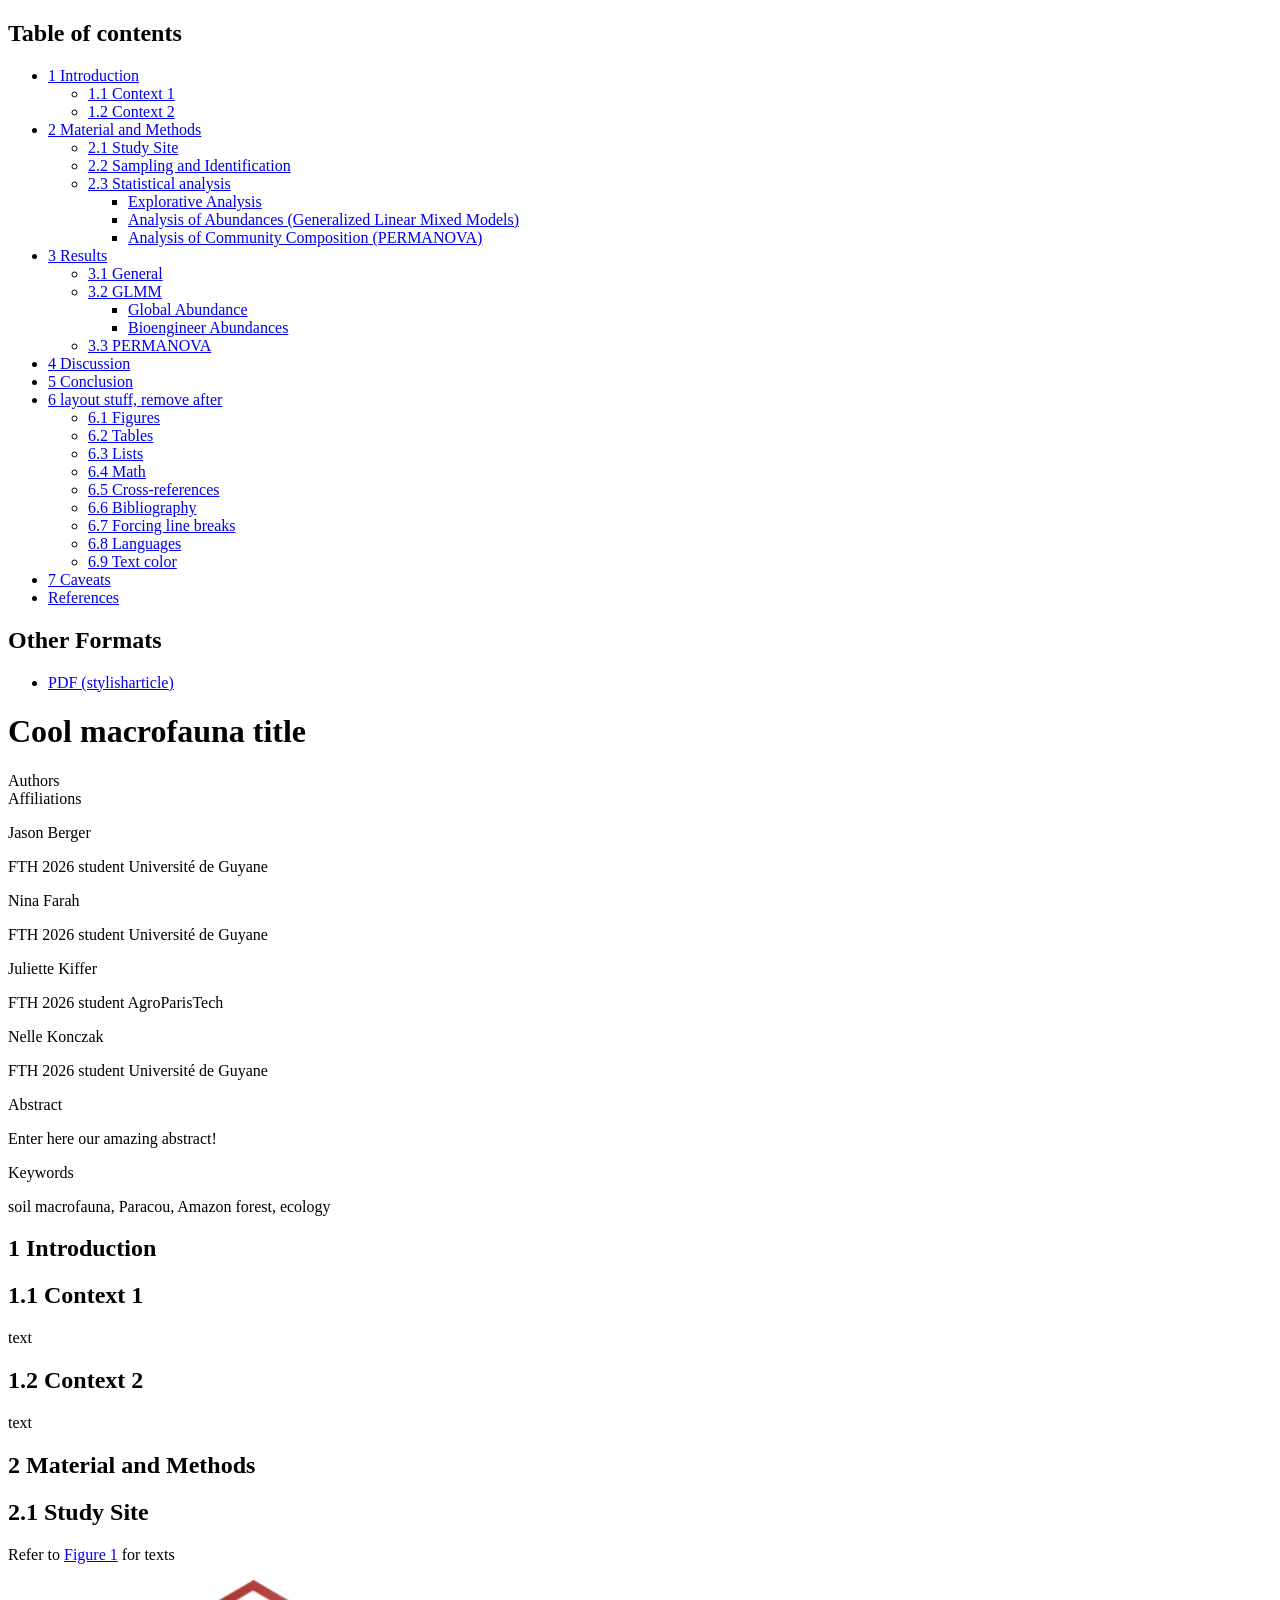
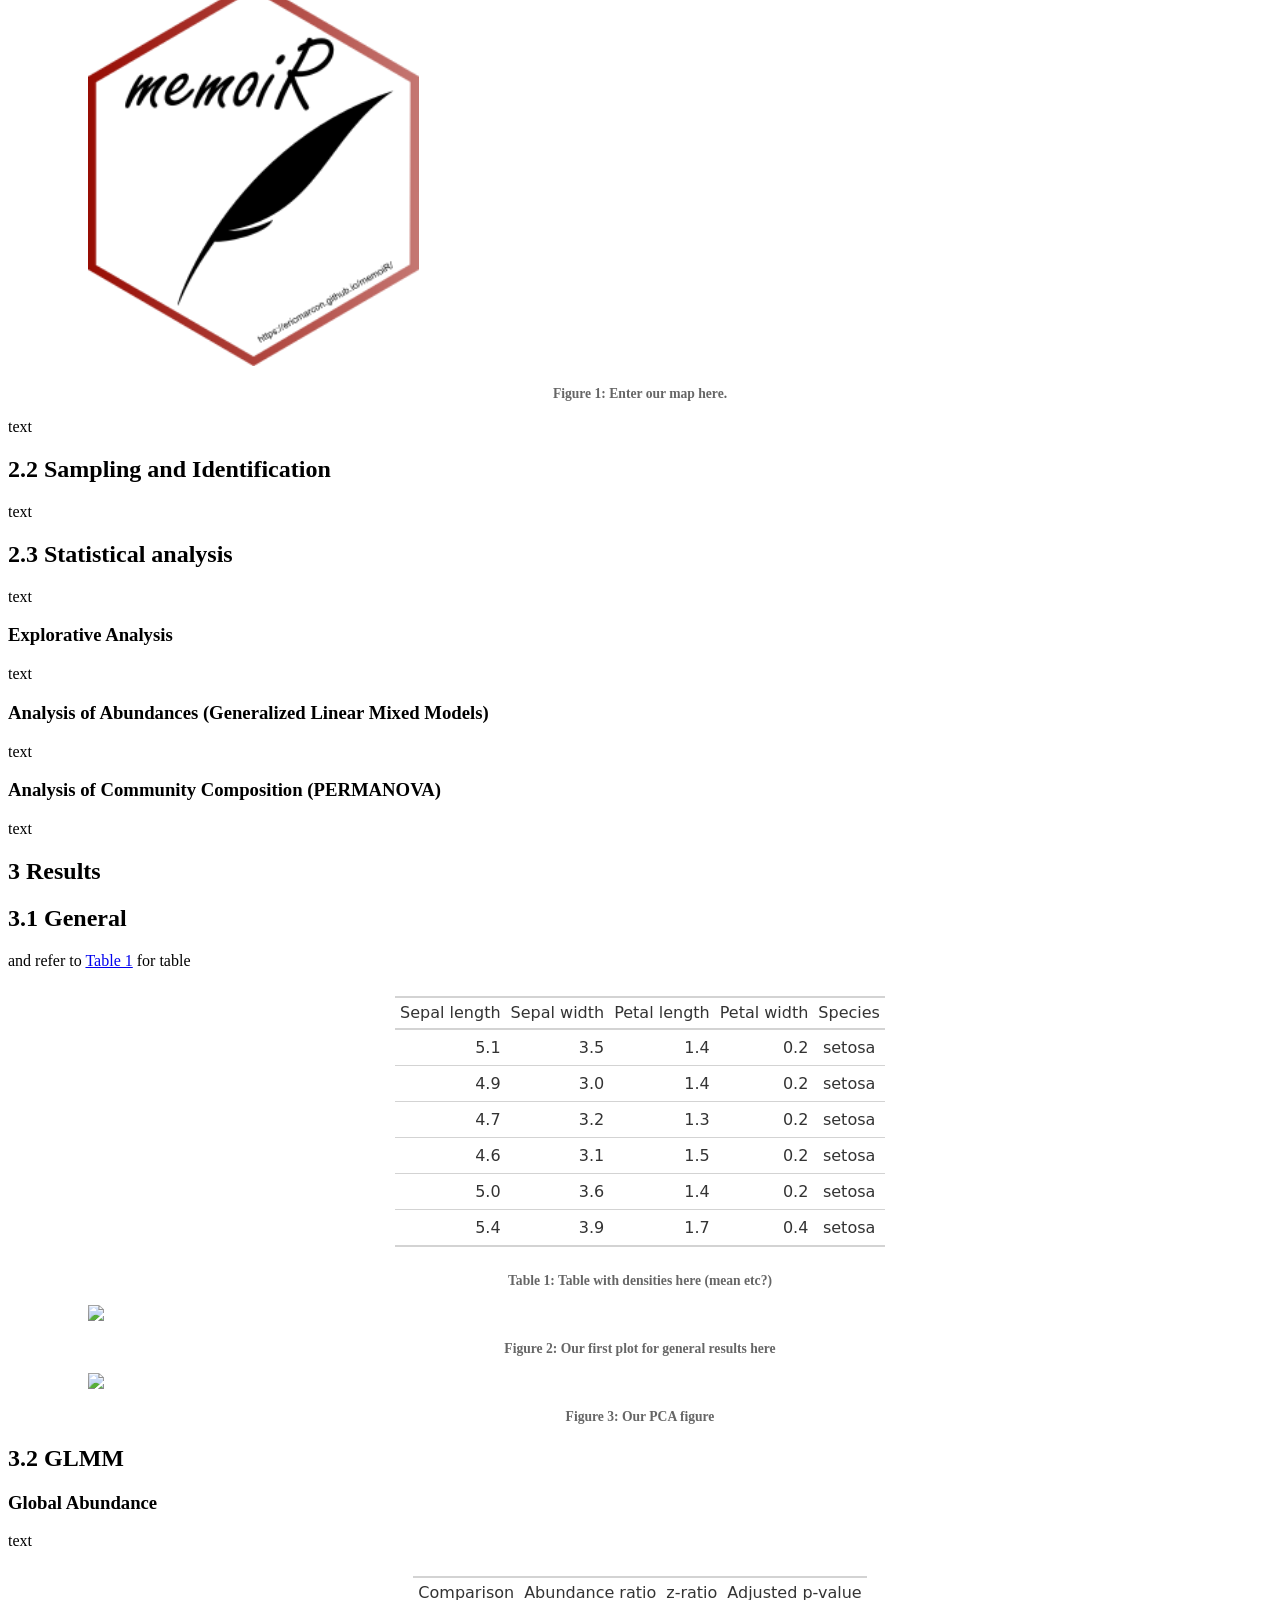
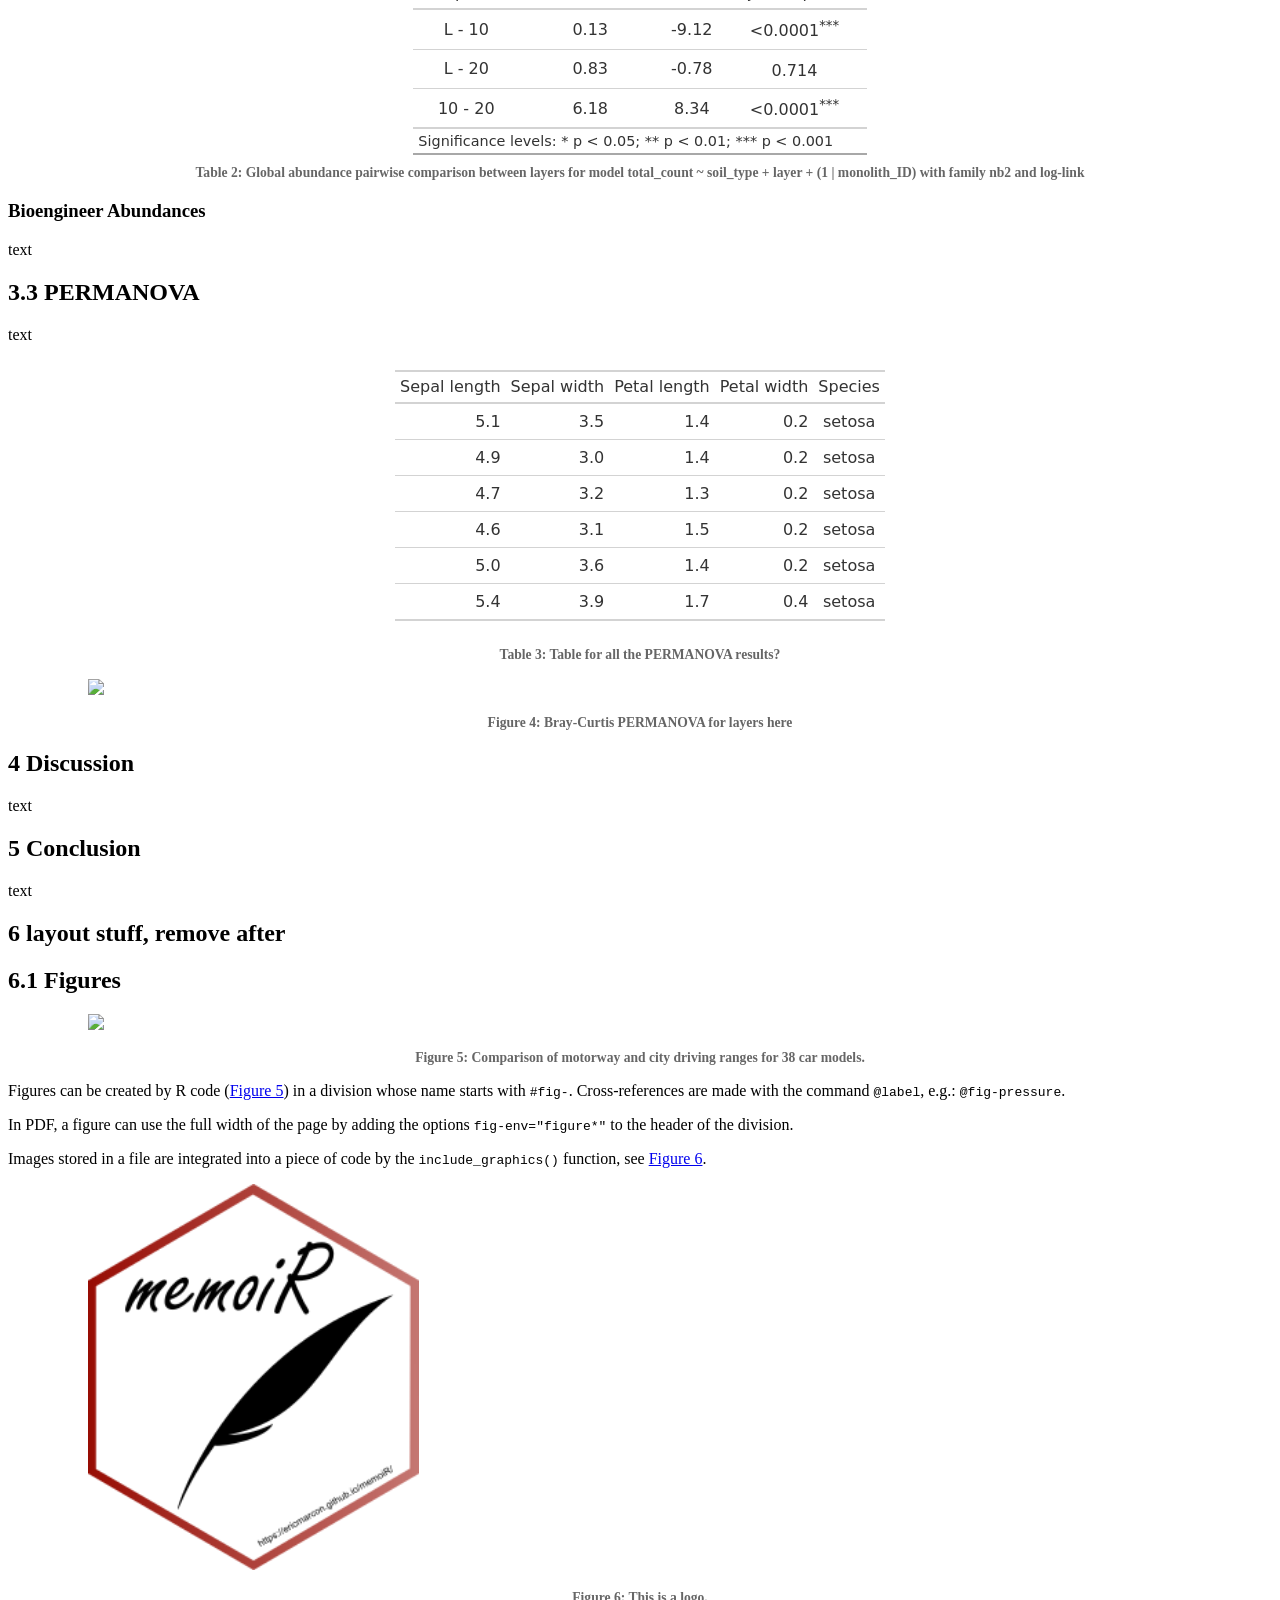
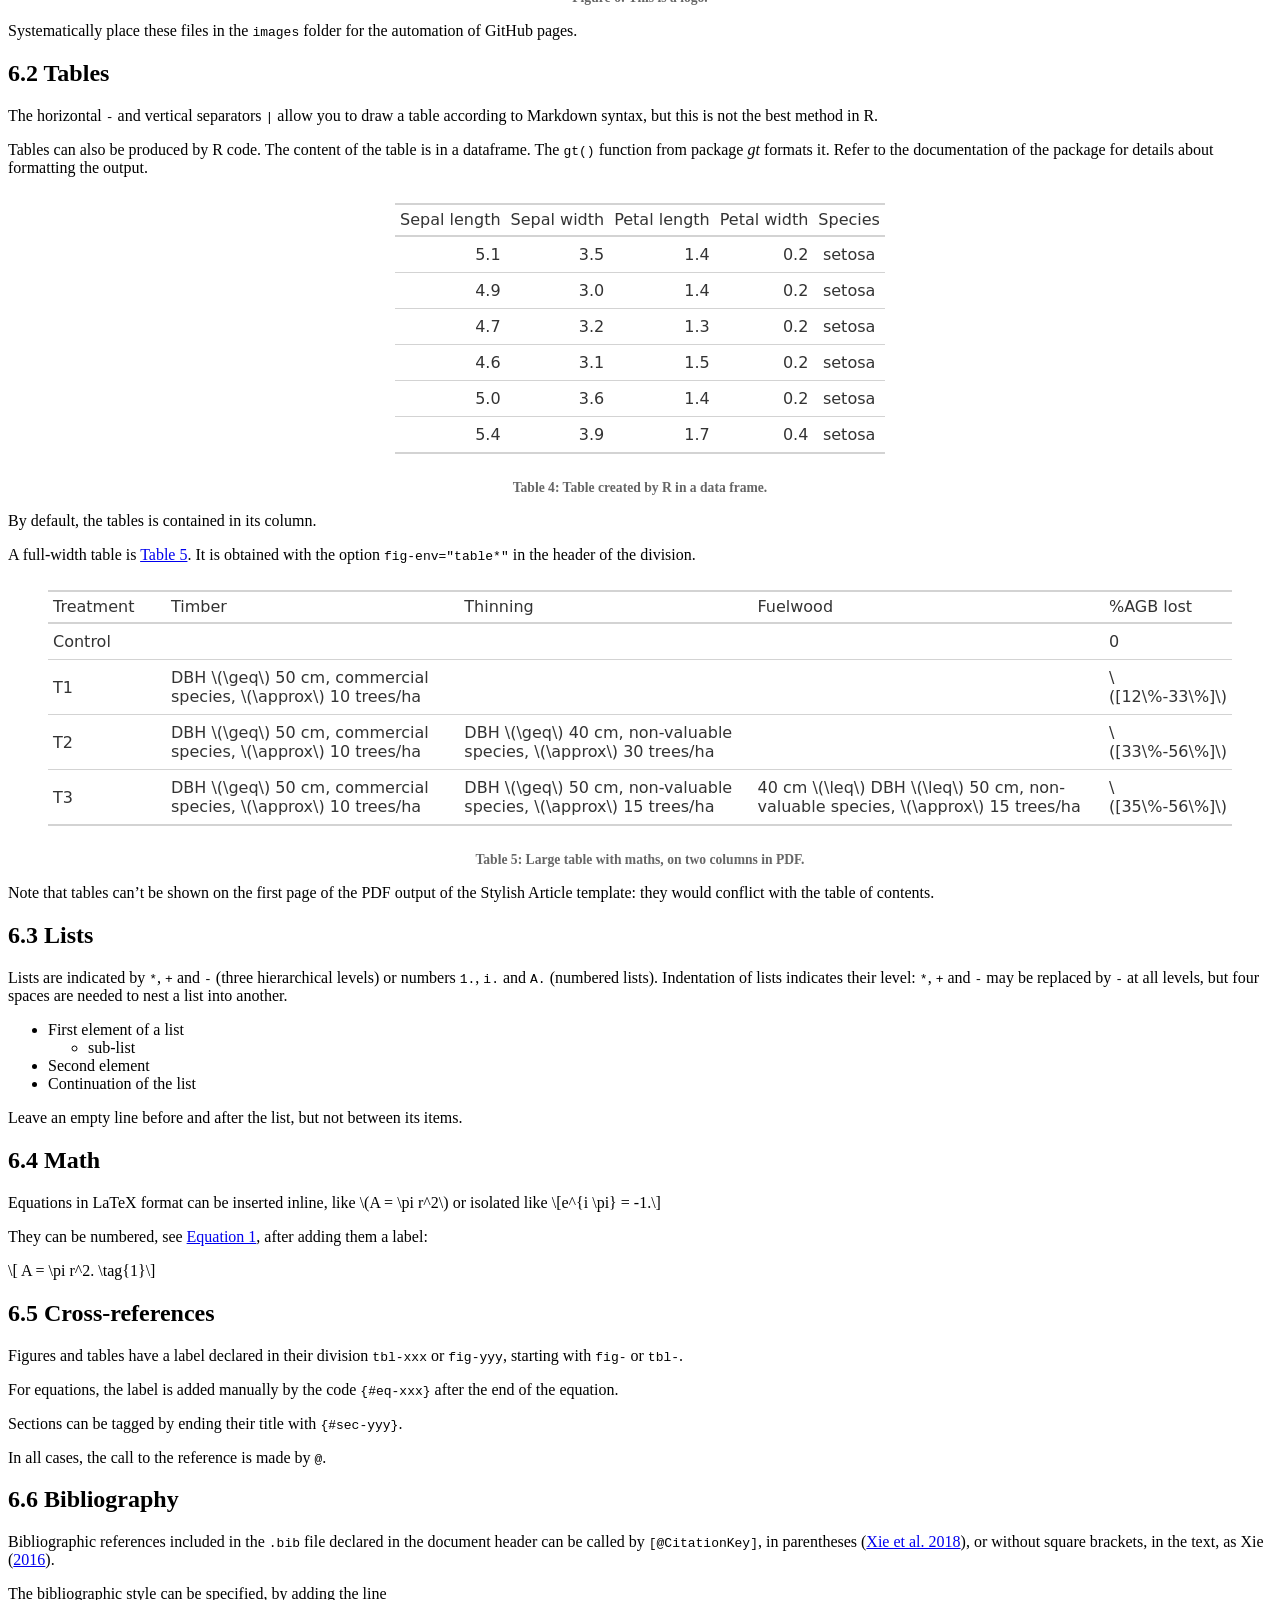
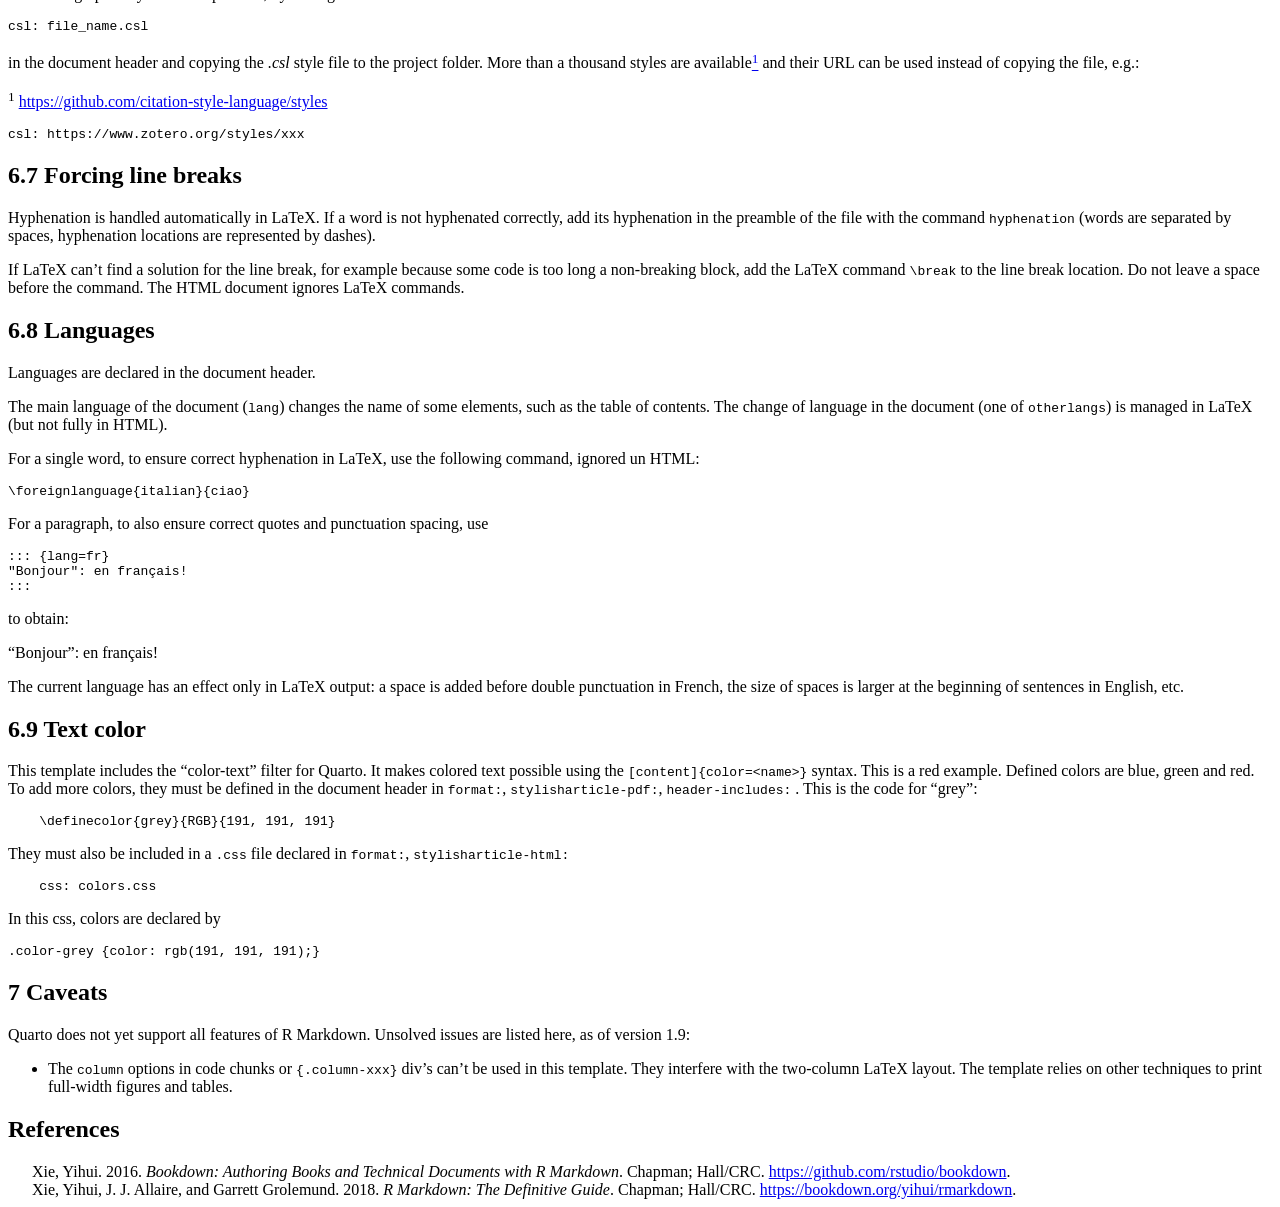
==== commit 677b7665: "adapted colors and captions and headers" ====
--- a/article/index.html
+++ b/article/index.html
@@ -30,41 +30,6 @@
   width: 0.8em;
   margin: 0 0.8em 0.2em -1em; /* quarto-specific, see https://github.com/quarto-dev/quarto-cli/issues/4556 */ 
   vertical-align: middle;
-}
-/* CSS for syntax highlighting */
-html { -webkit-text-size-adjust: 100%; }
-pre > code.sourceCode { white-space: pre; position: relative; }
-pre > code.sourceCode > span { display: inline-block; line-height: 1.25; }
-pre > code.sourceCode > span:empty { height: 1.2em; }
-.sourceCode { overflow: visible; }
-code.sourceCode > span { color: inherit; text-decoration: inherit; }
-div.sourceCode { margin: 1em 0; }
-pre.sourceCode { margin: 0; }
-@media screen {
-div.sourceCode { overflow: auto; }
-}
-@media print {
-pre > code.sourceCode { white-space: pre-wrap; }
-pre > code.sourceCode > span { text-indent: -5em; padding-left: 5em; }
-}
-pre.numberSource code
-  { counter-reset: source-line 0; }
-pre.numberSource code > span
-  { position: relative; left: -4em; counter-increment: source-line; }
-pre.numberSource code > span > a:first-child::before
-  { content: counter(source-line);
-    position: relative; left: -1em; text-align: right; vertical-align: baseline;
-    border: none; display: inline-block;
-    -webkit-touch-callout: none; -webkit-user-select: none;
-    -khtml-user-select: none; -moz-user-select: none;
-    -ms-user-select: none; user-select: none;
-    padding: 0 4px; width: 4em;
-  }
-pre.numberSource { margin-left: 3em;  padding-left: 4px; }
-div.sourceCode
-  {   }
-@media screen {
-pre > code.sourceCode > span > a:first-child::before { text-decoration: underline; }
 }
 /* CSS for citations */
 div.csl-bib-body { }
@@ -141,25 +106,47 @@
     <h2 id="toc-title">Table of contents</h2>
    
   <ul>
-  <li><a href="#introduction" id="toc-introduction" class="nav-link active" data-scroll-target="#introduction"><span class="header-section-number">1</span> Introduction</a></li>
-  <li><a href="#markdown" id="toc-markdown" class="nav-link" data-scroll-target="#markdown"><span class="header-section-number">2</span> Markdown</a>
+  <li><a href="#introduction" id="toc-introduction" class="nav-link active" data-scroll-target="#introduction"><span class="header-section-number">1</span> Introduction</a>
   <ul class="collapse">
-  <li><a href="#motivation" id="toc-motivation" class="nav-link" data-scroll-target="#motivation"><span class="header-section-number">2.1</span> Motivation</a></li>
+  <li><a href="#context-1" id="toc-context-1" class="nav-link" data-scroll-target="#context-1"><span class="header-section-number">1.1</span> Context 1</a></li>
+  <li><a href="#context-2" id="toc-context-2" class="nav-link" data-scroll-target="#context-2"><span class="header-section-number">1.2</span> Context 2</a></li>
   </ul></li>
-  <li><a href="#code" id="toc-code" class="nav-link" data-scroll-target="#code"><span class="header-section-number">3</span> Code</a>
+  <li><a href="#material-and-methods" id="toc-material-and-methods" class="nav-link" data-scroll-target="#material-and-methods"><span class="header-section-number">2</span> Material and Methods</a>
   <ul class="collapse">
-  <li><a href="#r-and-other-code" id="toc-r-and-other-code" class="nav-link" data-scroll-target="#r-and-other-code"><span class="header-section-number">3.1</span> R and other code</a></li>
-  <li><a href="#figures" id="toc-figures" class="nav-link" data-scroll-target="#figures"><span class="header-section-number">3.2</span> Figures</a></li>
-  <li><a href="#tables" id="toc-tables" class="nav-link" data-scroll-target="#tables"><span class="header-section-number">3.3</span> Tables</a></li>
-  <li><a href="#lists" id="toc-lists" class="nav-link" data-scroll-target="#lists"><span class="header-section-number">3.4</span> Lists</a></li>
-  <li><a href="#math" id="toc-math" class="nav-link" data-scroll-target="#math"><span class="header-section-number">3.5</span> Math</a></li>
-  <li><a href="#cross-references" id="toc-cross-references" class="nav-link" data-scroll-target="#cross-references"><span class="header-section-number">3.6</span> Cross-references</a></li>
-  <li><a href="#bibliography" id="toc-bibliography" class="nav-link" data-scroll-target="#bibliography"><span class="header-section-number">3.7</span> Bibliography</a></li>
-  <li><a href="#forcing-line-breaks" id="toc-forcing-line-breaks" class="nav-link" data-scroll-target="#forcing-line-breaks"><span class="header-section-number">3.8</span> Forcing line breaks</a></li>
-  <li><a href="#languages" id="toc-languages" class="nav-link" data-scroll-target="#languages"><span class="header-section-number">3.9</span> Languages</a></li>
-  <li><a href="#text-color" id="toc-text-color" class="nav-link" data-scroll-target="#text-color"><span class="header-section-number">3.10</span> Text color</a></li>
+  <li><a href="#study-site" id="toc-study-site" class="nav-link" data-scroll-target="#study-site"><span class="header-section-number">2.1</span> Study Site</a></li>
+  <li><a href="#sampling-and-identification" id="toc-sampling-and-identification" class="nav-link" data-scroll-target="#sampling-and-identification"><span class="header-section-number">2.2</span> Sampling and Identification</a></li>
+  <li><a href="#statistical-analysis" id="toc-statistical-analysis" class="nav-link" data-scroll-target="#statistical-analysis"><span class="header-section-number">2.3</span> Statistical analysis</a>
+  <ul class="collapse">
+  <li><a href="#explorative-analysis" id="toc-explorative-analysis" class="nav-link" data-scroll-target="#explorative-analysis">Explorative Analysis</a></li>
+  <li><a href="#analysis-of-abundances-generalized-linear-mixed-models" id="toc-analysis-of-abundances-generalized-linear-mixed-models" class="nav-link" data-scroll-target="#analysis-of-abundances-generalized-linear-mixed-models">Analysis of Abundances (Generalized Linear Mixed Models)</a></li>
+  <li><a href="#analysis-of-community-composition-permanova" id="toc-analysis-of-community-composition-permanova" class="nav-link" data-scroll-target="#analysis-of-community-composition-permanova">Analysis of Community Composition (PERMANOVA)</a></li>
   </ul></li>
-  <li><a href="#caveats" id="toc-caveats" class="nav-link" data-scroll-target="#caveats"><span class="header-section-number">4</span> Caveats</a></li>
+  </ul></li>
+  <li><a href="#results" id="toc-results" class="nav-link" data-scroll-target="#results"><span class="header-section-number">3</span> Results</a>
+  <ul class="collapse">
+  <li><a href="#general" id="toc-general" class="nav-link" data-scroll-target="#general"><span class="header-section-number">3.1</span> General</a></li>
+  <li><a href="#glmm" id="toc-glmm" class="nav-link" data-scroll-target="#glmm"><span class="header-section-number">3.2</span> GLMM</a>
+  <ul class="collapse">
+  <li><a href="#global-abundance" id="toc-global-abundance" class="nav-link" data-scroll-target="#global-abundance">Global Abundance</a></li>
+  <li><a href="#bioengineer-abundances" id="toc-bioengineer-abundances" class="nav-link" data-scroll-target="#bioengineer-abundances">Bioengineer Abundances</a></li>
+  </ul></li>
+  <li><a href="#permanova" id="toc-permanova" class="nav-link" data-scroll-target="#permanova"><span class="header-section-number">3.3</span> PERMANOVA</a></li>
+  </ul></li>
+  <li><a href="#discussion" id="toc-discussion" class="nav-link" data-scroll-target="#discussion"><span class="header-section-number">4</span> Discussion</a></li>
+  <li><a href="#conclusion" id="toc-conclusion" class="nav-link" data-scroll-target="#conclusion"><span class="header-section-number">5</span> Conclusion</a></li>
+  <li><a href="#layout-stuff-remove-after" id="toc-layout-stuff-remove-after" class="nav-link" data-scroll-target="#layout-stuff-remove-after"><span class="header-section-number">6</span> layout stuff, remove after</a>
+  <ul class="collapse">
+  <li><a href="#figures" id="toc-figures" class="nav-link" data-scroll-target="#figures"><span class="header-section-number">6.1</span> Figures</a></li>
+  <li><a href="#tables" id="toc-tables" class="nav-link" data-scroll-target="#tables"><span class="header-section-number">6.2</span> Tables</a></li>
+  <li><a href="#lists" id="toc-lists" class="nav-link" data-scroll-target="#lists"><span class="header-section-number">6.3</span> Lists</a></li>
+  <li><a href="#math" id="toc-math" class="nav-link" data-scroll-target="#math"><span class="header-section-number">6.4</span> Math</a></li>
+  <li><a href="#cross-references" id="toc-cross-references" class="nav-link" data-scroll-target="#cross-references"><span class="header-section-number">6.5</span> Cross-references</a></li>
+  <li><a href="#bibliography" id="toc-bibliography" class="nav-link" data-scroll-target="#bibliography"><span class="header-section-number">6.6</span> Bibliography</a></li>
+  <li><a href="#forcing-line-breaks" id="toc-forcing-line-breaks" class="nav-link" data-scroll-target="#forcing-line-breaks"><span class="header-section-number">6.7</span> Forcing line breaks</a></li>
+  <li><a href="#languages" id="toc-languages" class="nav-link" data-scroll-target="#languages"><span class="header-section-number">6.8</span> Languages</a></li>
+  <li><a href="#text-color" id="toc-text-color" class="nav-link" data-scroll-target="#text-color"><span class="header-section-number">6.9</span> Text color</a></li>
+  </ul></li>
+  <li><a href="#caveats" id="toc-caveats" class="nav-link" data-scroll-target="#caveats"><span class="header-section-number">7</span> Caveats</a></li>
   <li><a href="#bibliography" id="toc-bibliography" class="nav-link" data-scroll-target="#bibliography">References</a></li>
   </ul>
 <div class="quarto-alternate-formats"><h2>Other Formats</h2><ul><li><a href="index.pdf"><i class="bi bi-file-pdf"></i>PDF (stylisharticle)</a></li></ul></div></nav>
@@ -234,71 +221,25 @@
 </header>
 
 
-<section id="introduction" class="level1 page-columns page-full" data-number="1">
+<section id="introduction" class="level1" data-number="1">
 <h1 data-number="1"><span class="header-section-number">1</span> Introduction</h1>
-<p>This template allows writing stylish articles in Markdown with Quarto<a href="#fn1" class="footnote-ref" id="fnref1" role="doc-noteref"><sup>1</sup></a>. It directly produces well-formatted PDF articles for self-archiving or in other formats, for example HTML.</p>
-<div class="no-row-height column-margin column-container"><div id="fn1"><p><sup>1</sup>&nbsp;<a href="https://quarto.org/" class="uri">https://quarto.org/</a></p></div></div></section>
-<section id="markdown" class="level1 page-columns page-full" data-number="2">
-<h1 data-number="2"><span class="header-section-number">2</span> Markdown</h1>
-<p>Markdown is a very simple language for producing various types of documents: HTML, PDF, and Word among others. Its documentation is available on the Quarto website<a href="#fn2" class="footnote-ref" id="fnref2" role="doc-noteref"><sup>2</sup></a>.</p>
-<div class="no-row-height column-margin column-container"><div id="fn2"><p><sup>2</sup>&nbsp;<a href="https://quarto.org/docs/authoring/markdown-basics.html" class="uri">https://quarto.org/docs/authoring/markdown-basics.html</a></p></div><div id="fn3"><p><sup>3</sup>&nbsp;<a href="https://quarto.org/docs/get-started/" class="uri">https://quarto.org/docs/get-started/</a></p></div></div><p>This document was made RStudio, but other tools are available<a href="#fn3" class="footnote-ref" id="fnref3" role="doc-noteref"><sup>3</sup></a>: Quarto processes the Markdown code, passes it to Pandoc for transformation into LaTeX based on the Stylish Article template provided in this Quarto extension; finally LaTeX compiles it into PDF.</p>
-<section id="motivation" class="level2" data-number="2.1">
-<h2 data-number="2.1" class="anchored" data-anchor-id="motivation"><span class="header-section-number">2.1</span> Motivation</h2>
-<p>Markdown is very easy to learn.</p>
-<p>Markdown allows integrating your R, Python and more code for a <em>reproducible</em> result.</p>
-<p>Markdown allows to produce, without rewriting the text, a document in different formats: HTML, LaTeX or Word for example.</p>
+<section id="context-1" class="level2" data-number="1.1">
+<h2 data-number="1.1" class="anchored" data-anchor-id="context-1"><span class="header-section-number">1.1</span> Context 1</h2>
+<p>text</p>
+</section>
+<section id="context-2" class="level2" data-number="1.2">
+<h2 data-number="1.2" class="anchored" data-anchor-id="context-2"><span class="header-section-number">1.2</span> Context 2</h2>
+<p>text</p>
 </section>
 </section>
-<section id="code" class="level1 page-columns page-full" data-number="3">
-<h1 data-number="3"><span class="header-section-number">3</span> Code</h1>
-<p>The main features of Markdown are summarized here. The full documentation is on-line<a href="#fn4" class="footnote-ref" id="fnref4" role="doc-noteref"><sup>4</sup></a>.</p>
-<div class="no-row-height column-margin column-container"><div id="fn4"><p><sup>4</sup>&nbsp;<a href="https://quarto.org/docs/authoring/markdown-basics.html/" class="uri">https://quarto.org/docs/authoring/markdown-basics.html/</a></p></div></div><section id="r-and-other-code" class="level2" data-number="3.1">
-<h2 data-number="3.1" class="anchored" data-anchor-id="r-and-other-code"><span class="header-section-number">3.1</span> R and other code</h2>
-<p>R code is included in code chunks:</p>
-<p></p>
-<div class="cell">
-<div class="code-copy-outer-scaffold"><div class="sourceCode cell-code" id="cb1"><pre class="sourceCode r code-with-copy"><code class="sourceCode r"><span id="cb1-1"><a href="#cb1-1" aria-hidden="true" tabindex="-1"></a><span class="fu">head</span>(cars)</span></code></pre></div><button title="Copy to Clipboard" class="code-copy-button"><i class="bi"></i></button></div>
-<div class="cell-output cell-output-stdout">
-<pre><code>  speed dist
-1     4    2
-2     4   10
-3     7    4
-4     7   22
-5     8   16
-6     9   10</code></pre>
-</div>
-</div>
-<p></p>
-<p>Similar chunks support other languages such as Python. This template focuses on R but can be used with any other code language supported by Quarto.</p>
-</section>
-<section id="figures" class="level2 page-columns page-full" data-number="3.2">
-<h2 data-number="3.2" class="anchored" data-anchor-id="figures"><span class="header-section-number">3.2</span> Figures</h2>
-<div id="fig-pressure" class="quarto-float quarto-figure quarto-figure-center anchored page-columns page-full" data-fig-env="figure*">
+<section id="material-and-methods" class="level1 page-columns page-full" data-number="2">
+<h1 data-number="2"><span class="header-section-number">2</span> Material and Methods</h1>
+<section id="study-site" class="level2 page-columns page-full" data-number="2.1">
+<h2 data-number="2.1" class="anchored" data-anchor-id="study-site"><span class="header-section-number">2.1</span> Study Site</h2>
+<p>Refer to <a href="#fig-map" class="quarto-xref">Figure&nbsp;1</a> for texts</p>
+<div id="fig-map" class="quarto-float quarto-figure quarto-figure-center anchored page-columns page-full">
 <figure class="quarto-float quarto-float-fig figure page-columns page-full">
-<div aria-describedby="fig-pressure-caption-0ceaefa1-69ba-4598-a22c-09a6ac19f8ca">
-<p></p>
-<div class="cell">
-<div class="cell-output-display">
-<div>
-<figure class="figure">
-<p><img src="index_files/figure-html/pressure-1.png" class="img-fluid figure-img" style="width:80.0%"></p>
-</figure>
-</div>
-</div>
-</div>
-<p></p>
-</div>
-<figcaption class="quarto-float-caption-margin quarto-float-caption quarto-float-fig margin-caption" id="fig-pressure-caption-0ceaefa1-69ba-4598-a22c-09a6ac19f8ca">
-Figure&nbsp;1: Comparison of motorway and city driving ranges for 38 car models.
-</figcaption>
-</figure>
-</div>
-<p>Figures can be created by R code (<a href="#fig-pressure" class="quarto-xref">Figure&nbsp;1</a>) in a division whose name starts with <code>#fig-</code>. Cross-references are made with the command <code>@label</code>, e.g.: <code>@fig-pressure</code>.</p>
-<p>In PDF, a figure can use the full width of the page by adding the options <code>fig-env="figure*"</code> to the header of the division.</p>
-<p>Images stored in a file are integrated into a piece of code by the <code>include_graphics()</code> function, see <a href="#fig-logo" class="quarto-xref">Figure&nbsp;2</a>.</p>
-<div id="fig-logo" class="quarto-float quarto-figure quarto-figure-center anchored page-columns page-full">
-<figure class="quarto-float quarto-float-fig figure page-columns page-full">
-<div aria-describedby="fig-logo-caption-0ceaefa1-69ba-4598-a22c-09a6ac19f8ca">
+<div aria-describedby="fig-map-caption-0ceaefa1-69ba-4598-a22c-09a6ac19f8ca">
 <p></p>
 <div class="cell">
 <div class="cell-output-display">
@@ -311,20 +252,42 @@
 </div>
 <p></p>
 </div>
-<figcaption class="quarto-float-caption-margin quarto-float-caption quarto-float-fig margin-caption" id="fig-logo-caption-0ceaefa1-69ba-4598-a22c-09a6ac19f8ca">
-Figure&nbsp;2: This is a logo.
+<figcaption class="quarto-float-caption-margin quarto-float-caption quarto-float-fig margin-caption" id="fig-map-caption-0ceaefa1-69ba-4598-a22c-09a6ac19f8ca">
+Figure&nbsp;1: Enter our map here.
 </figcaption>
 </figure>
 </div>
-<p>Systematically place these files in the <code>images</code> folder for the automation of GitHub pages.</p>
+<p>text</p>
 </section>
-<section id="tables" class="level2 page-columns page-full" data-number="3.3">
-<h2 data-number="3.3" class="anchored" data-anchor-id="tables"><span class="header-section-number">3.3</span> Tables</h2>
-<p>The horizontal <code>-</code> and vertical separators <code>|</code> allow you to draw a table according to Markdown syntax, but this is not the best method in R.</p>
-<p>Tables can also be produced by R code. The content of the table is in a dataframe. The <code>gt()</code> function from package <em>gt</em> formats it. Refer to the documentation of the package for details about formatting the output.</p>
-<div id="tbl-iris" class="quarto-float quarto-figure quarto-figure-center anchored page-columns page-full">
+<section id="sampling-and-identification" class="level2" data-number="2.2">
+<h2 data-number="2.2" class="anchored" data-anchor-id="sampling-and-identification"><span class="header-section-number">2.2</span> Sampling and Identification</h2>
+<p>text</p>
+</section>
+<section id="statistical-analysis" class="level2" data-number="2.3">
+<h2 data-number="2.3" class="anchored" data-anchor-id="statistical-analysis"><span class="header-section-number">2.3</span> Statistical analysis</h2>
+<p>text</p>
+<section id="explorative-analysis" class="level3">
+<h3 class="anchored" data-anchor-id="explorative-analysis">Explorative Analysis</h3>
+<p>text</p>
+</section>
+<section id="analysis-of-abundances-generalized-linear-mixed-models" class="level3">
+<h3 class="anchored" data-anchor-id="analysis-of-abundances-generalized-linear-mixed-models">Analysis of Abundances (Generalized Linear Mixed Models)</h3>
+<p>text</p>
+</section>
+<section id="analysis-of-community-composition-permanova" class="level3">
+<h3 class="anchored" data-anchor-id="analysis-of-community-composition-permanova">Analysis of Community Composition (PERMANOVA)</h3>
+<p>text</p>
+</section>
+</section>
+</section>
+<section id="results" class="level1 page-columns page-full" data-number="3">
+<h1 data-number="3"><span class="header-section-number">3</span> Results</h1>
+<section id="general" class="level2 page-columns page-full" data-number="3.1">
+<h2 data-number="3.1" class="anchored" data-anchor-id="general"><span class="header-section-number">3.1</span> General</h2>
+<p>and refer to <a href="#tbl-density" class="quarto-xref">Table&nbsp;1</a> for table</p>
+<div id="tbl-density" class="quarto-float quarto-figure quarto-figure-center anchored page-columns page-full">
 <figure class="quarto-float quarto-float-tbl figure page-columns page-full">
-<div aria-describedby="tbl-iris-caption-0ceaefa1-69ba-4598-a22c-09a6ac19f8ca">
+<div aria-describedby="tbl-density-caption-0ceaefa1-69ba-4598-a22c-09a6ac19f8ca">
 <p></p>
 <div class="cell">
 <div class="cell-output-display">
@@ -839,16 +802,64 @@
 </div>
 <p></p>
 </div>
-<figcaption class="quarto-float-caption-margin quarto-float-caption quarto-float-tbl margin-caption" id="tbl-iris-caption-0ceaefa1-69ba-4598-a22c-09a6ac19f8ca">
-Table&nbsp;1: Table created by R in a data frame.
+<figcaption class="quarto-float-caption-margin quarto-float-caption quarto-float-tbl margin-caption" id="tbl-density-caption-0ceaefa1-69ba-4598-a22c-09a6ac19f8ca">
+Table&nbsp;1: Table with densities here (mean etc?)
 </figcaption>
 </figure>
 </div>
-<p>By default, the tables is contained in its column.</p>
-<p>A full-width table is <a href="#tbl-Paracou" class="quarto-xref">Table&nbsp;2</a>. It is obtained with the option <code>fig-env="table*"</code> in the header of the division.</p>
-<div id="tbl-Paracou" class="quarto-float quarto-figure quarto-figure-center anchored page-columns page-full" data-fig-env="table*">
+<div id="fig-general" class="quarto-float quarto-figure quarto-figure-center anchored page-columns page-full" data-fig-env="figure">
+<figure class="quarto-float quarto-float-fig figure page-columns page-full">
+<div aria-describedby="fig-general-caption-0ceaefa1-69ba-4598-a22c-09a6ac19f8ca">
+<p></p>
+<div class="cell">
+<div class="cell-output-display">
+<div>
+<figure class="figure">
+<p><img src="index_files/figure-html/General%20FIGURE-1.png" class="img-fluid figure-img" style="width:80.0%"></p>
+</figure>
+</div>
+</div>
+</div>
+<p></p>
+</div>
+<figcaption class="quarto-float-caption-margin quarto-float-caption quarto-float-fig margin-caption" id="fig-general-caption-0ceaefa1-69ba-4598-a22c-09a6ac19f8ca">
+Figure&nbsp;2: Our first plot for general results here
+</figcaption>
+</figure>
+</div>
+<div id="fig-pca" class="quarto-float quarto-figure quarto-figure-center anchored page-columns page-full" data-fig-env="figure">
+<figure class="quarto-float quarto-float-fig figure page-columns page-full">
+<div aria-describedby="fig-pca-caption-0ceaefa1-69ba-4598-a22c-09a6ac19f8ca">
+<p></p>
+<div class="cell">
+<div class="cell-output-display">
+<div>
+<figure class="figure">
+<p><img src="index_files/figure-html/PCA%20FIGURE-1.png" class="img-fluid figure-img" style="width:80.0%"></p>
+</figure>
+</div>
+</div>
+</div>
+<p></p>
+</div>
+<figcaption class="quarto-float-caption-margin quarto-float-caption quarto-float-fig margin-caption" id="fig-pca-caption-0ceaefa1-69ba-4598-a22c-09a6ac19f8ca">
+Figure&nbsp;3: Our PCA figure
+</figcaption>
+</figure>
+</div>
+</section>
+<section id="glmm" class="level2 page-columns page-full" data-number="3.2">
+<h2 data-number="3.2" class="anchored" data-anchor-id="glmm"><span class="header-section-number">3.2</span> GLMM</h2>
+<p></p>
+<p></p>
+<section id="global-abundance" class="level3 page-columns page-full">
+<h3 class="anchored" data-anchor-id="global-abundance">Global Abundance</h3>
+<p></p>
+<p></p>
+<p>text</p>
+<div id="tbl-glmm" class="quarto-float quarto-figure quarto-figure-center anchored page-columns page-full">
 <figure class="quarto-float quarto-float-tbl figure page-columns page-full">
-<div aria-describedby="tbl-Paracou-caption-0ceaefa1-69ba-4598-a22c-09a6ac19f8ca">
+<div aria-describedby="tbl-glmm-caption-0ceaefa1-69ba-4598-a22c-09a6ac19f8ca">
 <p></p>
 <div class="cell">
 <div class="cell-output-display">
@@ -1298,6 +1309,1645 @@
 }
 
 #nvyzesyyic div.Reactable > div.rt-table > div.rt-thead > div.rt-tr.rt-tr-group-header > div.rt-th-group:after {
+  height: 0px !important;
+}
+</style>
+
+<table class="gt_table table table-sm table-striped small" data-quarto-bootstrap="false">
+<thead>
+<tr class="gt_col_headings header">
+<th id="Comparison" class="gt_col_heading gt_columns_bottom_border gt_center" data-quarto-table-cell-role="th" scope="col">Comparison</th>
+<th id="Abundance-ratio" class="gt_col_heading gt_columns_bottom_border gt_center" data-quarto-table-cell-role="th" scope="col">Abundance ratio</th>
+<th id="z-ratio" class="gt_col_heading gt_columns_bottom_border gt_center" data-quarto-table-cell-role="th" scope="col">z-ratio</th>
+<th id="Adjusted-p-value" class="gt_col_heading gt_columns_bottom_border gt_center" data-quarto-table-cell-role="th" scope="col">Adjusted p-value</th>
+</tr>
+</thead>
+<tbody class="gt_table_body">
+<tr class="odd">
+<td class="gt_row gt_center" headers="Comparison">L - 10</td>
+<td class="gt_row gt_center" headers="Abundance ratio">0.13</td>
+<td class="gt_row gt_center" headers="z-ratio">-9.12</td>
+<td class="gt_row gt_center" headers="Adjusted p-value">&lt;0.0001<sup>***</sup></td>
+</tr>
+<tr class="even">
+<td class="gt_row gt_center" headers="Comparison">L - 20</td>
+<td class="gt_row gt_center" headers="Abundance ratio">0.83</td>
+<td class="gt_row gt_center" headers="z-ratio">-0.78</td>
+<td class="gt_row gt_center" headers="Adjusted p-value">0.714<sup></sup></td>
+</tr>
+<tr class="odd">
+<td class="gt_row gt_center" headers="Comparison">10 - 20</td>
+<td class="gt_row gt_center" headers="Abundance ratio">6.18</td>
+<td class="gt_row gt_center" headers="z-ratio">8.34</td>
+<td class="gt_row gt_center" headers="Adjusted p-value">&lt;0.0001<sup>***</sup></td>
+</tr>
+</tbody><tfoot>
+<tr class="gt_sourcenotes odd">
+<td colspan="4" class="gt_sourcenote">Significance levels: * p &lt; 0.05; ** p &lt; 0.01; *** p &lt; 0.001</td>
+</tr>
+</tfoot>
+
+</table>
+
+</div>
+</div>
+</div>
+</div>
+<figcaption class="quarto-float-caption-margin quarto-float-caption quarto-float-tbl margin-caption" id="tbl-glmm-caption-0ceaefa1-69ba-4598-a22c-09a6ac19f8ca">
+Table&nbsp;2: Global abundance pairwise comparison between layers for model total_count ~ soil_type + layer + (1 | monolith_ID) with family nb2 and log-link
+</figcaption>
+</figure>
+</div>
+</section>
+<section id="bioengineer-abundances" class="level3">
+<h3 class="anchored" data-anchor-id="bioengineer-abundances">Bioengineer Abundances</h3>
+<p>text</p>
+</section>
+</section>
+<section id="permanova" class="level2 page-columns page-full" data-number="3.3">
+<h2 data-number="3.3" class="anchored" data-anchor-id="permanova"><span class="header-section-number">3.3</span> PERMANOVA</h2>
+<p>text</p>
+<div id="tbl-permanova" class="quarto-float quarto-figure quarto-figure-center anchored page-columns page-full">
+<figure class="quarto-float quarto-float-tbl figure page-columns page-full">
+<div aria-describedby="tbl-permanova-caption-0ceaefa1-69ba-4598-a22c-09a6ac19f8ca">
+<p></p>
+<div class="cell">
+<div class="cell-output-display">
+<div id="npmeeyjdel" style="padding-left:0px;padding-right:0px;padding-top:10px;padding-bottom:10px;overflow-x:auto;overflow-y:auto;width:auto;height:auto;">
+<style>#npmeeyjdel table {
+  font-family: system-ui, 'Segoe UI', Roboto, Helvetica, Arial, sans-serif, 'Apple Color Emoji', 'Segoe UI Emoji', 'Segoe UI Symbol', 'Noto Color Emoji';
+  -webkit-font-smoothing: antialiased;
+  -moz-osx-font-smoothing: grayscale;
+}
+
+#npmeeyjdel thead, #npmeeyjdel tbody, #npmeeyjdel tfoot, #npmeeyjdel tr, #npmeeyjdel td, #npmeeyjdel th {
+  border-style: none;
+}
+
+#npmeeyjdel p {
+  margin: 0;
+  padding: 0;
+}
+
+#npmeeyjdel .gt_table {
+  display: table;
+  border-collapse: collapse;
+  line-height: normal;
+  margin-left: auto;
+  margin-right: auto;
+  color: #333333;
+  font-size: 16px;
+  font-weight: normal;
+  font-style: normal;
+  background-color: #FFFFFF;
+  width: auto;
+  border-top-style: solid;
+  border-top-width: 2px;
+  border-top-color: #A8A8A8;
+  border-right-style: none;
+  border-right-width: 2px;
+  border-right-color: #D3D3D3;
+  border-bottom-style: solid;
+  border-bottom-width: 2px;
+  border-bottom-color: #A8A8A8;
+  border-left-style: none;
+  border-left-width: 2px;
+  border-left-color: #D3D3D3;
+}
+
+#npmeeyjdel .gt_caption {
+  padding-top: 4px;
+  padding-bottom: 4px;
+}
+
+#npmeeyjdel .gt_title {
+  color: #333333;
+  font-size: 125%;
+  font-weight: initial;
+  padding-top: 4px;
+  padding-bottom: 4px;
+  padding-left: 5px;
+  padding-right: 5px;
+  border-bottom-color: #FFFFFF;
+  border-bottom-width: 0;
+}
+
+#npmeeyjdel .gt_subtitle {
+  color: #333333;
+  font-size: 85%;
+  font-weight: initial;
+  padding-top: 3px;
+  padding-bottom: 5px;
+  padding-left: 5px;
+  padding-right: 5px;
+  border-top-color: #FFFFFF;
+  border-top-width: 0;
+}
+
+#npmeeyjdel .gt_heading {
+  background-color: #FFFFFF;
+  text-align: center;
+  border-bottom-color: #FFFFFF;
+  border-left-style: none;
+  border-left-width: 1px;
+  border-left-color: #D3D3D3;
+  border-right-style: none;
+  border-right-width: 1px;
+  border-right-color: #D3D3D3;
+}
+
+#npmeeyjdel .gt_bottom_border {
+  border-bottom-style: solid;
+  border-bottom-width: 2px;
+  border-bottom-color: #D3D3D3;
+}
+
+#npmeeyjdel .gt_col_headings {
+  border-top-style: solid;
+  border-top-width: 2px;
+  border-top-color: #D3D3D3;
+  border-bottom-style: solid;
+  border-bottom-width: 2px;
+  border-bottom-color: #D3D3D3;
+  border-left-style: none;
+  border-left-width: 1px;
+  border-left-color: #D3D3D3;
+  border-right-style: none;
+  border-right-width: 1px;
+  border-right-color: #D3D3D3;
+}
+
+#npmeeyjdel .gt_col_heading {
+  color: #333333;
+  background-color: #FFFFFF;
+  font-size: 100%;
+  font-weight: normal;
+  text-transform: inherit;
+  border-left-style: none;
+  border-left-width: 1px;
+  border-left-color: #D3D3D3;
+  border-right-style: none;
+  border-right-width: 1px;
+  border-right-color: #D3D3D3;
+  vertical-align: bottom;
+  padding-top: 5px;
+  padding-bottom: 6px;
+  padding-left: 5px;
+  padding-right: 5px;
+  overflow-x: hidden;
+}
+
+#npmeeyjdel .gt_column_spanner_outer {
+  color: #333333;
+  background-color: #FFFFFF;
+  font-size: 100%;
+  font-weight: normal;
+  text-transform: inherit;
+  padding-top: 0;
+  padding-bottom: 0;
+  padding-left: 4px;
+  padding-right: 4px;
+}
+
+#npmeeyjdel .gt_column_spanner_outer:first-child {
+  padding-left: 0;
+}
+
+#npmeeyjdel .gt_column_spanner_outer:last-child {
+  padding-right: 0;
+}
+
+#npmeeyjdel .gt_column_spanner {
+  border-bottom-style: solid;
+  border-bottom-width: 2px;
+  border-bottom-color: #D3D3D3;
+  vertical-align: bottom;
+  padding-top: 5px;
+  padding-bottom: 5px;
+  overflow-x: hidden;
+  display: inline-block;
+  width: 100%;
+}
+
+#npmeeyjdel .gt_spanner_row {
+  border-bottom-style: hidden;
+}
+
+#npmeeyjdel .gt_group_heading {
+  padding-top: 8px;
+  padding-bottom: 8px;
+  padding-left: 5px;
+  padding-right: 5px;
+  color: #333333;
+  background-color: #FFFFFF;
+  font-size: 100%;
+  font-weight: initial;
+  text-transform: inherit;
+  border-top-style: solid;
+  border-top-width: 2px;
+  border-top-color: #D3D3D3;
+  border-bottom-style: solid;
+  border-bottom-width: 2px;
+  border-bottom-color: #D3D3D3;
+  border-left-style: none;
+  border-left-width: 1px;
+  border-left-color: #D3D3D3;
+  border-right-style: none;
+  border-right-width: 1px;
+  border-right-color: #D3D3D3;
+  vertical-align: middle;
+  text-align: left;
+}
+
+#npmeeyjdel .gt_empty_group_heading {
+  padding: 0.5px;
+  color: #333333;
+  background-color: #FFFFFF;
+  font-size: 100%;
+  font-weight: initial;
+  border-top-style: solid;
+  border-top-width: 2px;
+  border-top-color: #D3D3D3;
+  border-bottom-style: solid;
+  border-bottom-width: 2px;
+  border-bottom-color: #D3D3D3;
+  vertical-align: middle;
+}
+
+#npmeeyjdel .gt_from_md > :first-child {
+  margin-top: 0;
+}
+
+#npmeeyjdel .gt_from_md > :last-child {
+  margin-bottom: 0;
+}
+
+#npmeeyjdel .gt_row {
+  padding-top: 8px;
+  padding-bottom: 8px;
+  padding-left: 5px;
+  padding-right: 5px;
+  margin: 10px;
+  border-top-style: solid;
+  border-top-width: 1px;
+  border-top-color: #D3D3D3;
+  border-left-style: none;
+  border-left-width: 1px;
+  border-left-color: #D3D3D3;
+  border-right-style: none;
+  border-right-width: 1px;
+  border-right-color: #D3D3D3;
+  vertical-align: middle;
+  overflow-x: hidden;
+}
+
+#npmeeyjdel .gt_stub {
+  color: #333333;
+  background-color: #FFFFFF;
+  font-size: 100%;
+  font-weight: initial;
+  text-transform: inherit;
+  border-right-style: solid;
+  border-right-width: 2px;
+  border-right-color: #D3D3D3;
+  padding-left: 5px;
+  padding-right: 5px;
+}
+
+#npmeeyjdel .gt_stub_row_group {
+  color: #333333;
+  background-color: #FFFFFF;
+  font-size: 100%;
+  font-weight: initial;
+  text-transform: inherit;
+  border-right-style: solid;
+  border-right-width: 2px;
+  border-right-color: #D3D3D3;
+  padding-left: 5px;
+  padding-right: 5px;
+  vertical-align: top;
+}
+
+#npmeeyjdel .gt_row_group_first td {
+  border-top-width: 2px;
+}
+
+#npmeeyjdel .gt_row_group_first th {
+  border-top-width: 2px;
+}
+
+#npmeeyjdel .gt_summary_row {
+  color: #333333;
+  background-color: #FFFFFF;
+  text-transform: inherit;
+  padding-top: 8px;
+  padding-bottom: 8px;
+  padding-left: 5px;
+  padding-right: 5px;
+}
+
+#npmeeyjdel .gt_first_summary_row {
+  border-top-style: solid;
+  border-top-color: #D3D3D3;
+}
+
+#npmeeyjdel .gt_first_summary_row.thick {
+  border-top-width: 2px;
+}
+
+#npmeeyjdel .gt_last_summary_row {
+  padding-top: 8px;
+  padding-bottom: 8px;
+  padding-left: 5px;
+  padding-right: 5px;
+  border-bottom-style: solid;
+  border-bottom-width: 2px;
+  border-bottom-color: #D3D3D3;
+}
+
+#npmeeyjdel .gt_grand_summary_row {
+  color: #333333;
+  background-color: #FFFFFF;
+  text-transform: inherit;
+  padding-top: 8px;
+  padding-bottom: 8px;
+  padding-left: 5px;
+  padding-right: 5px;
+}
+
+#npmeeyjdel .gt_first_grand_summary_row {
+  padding-top: 8px;
+  padding-bottom: 8px;
+  padding-left: 5px;
+  padding-right: 5px;
+  border-top-style: double;
+  border-top-width: 6px;
+  border-top-color: #D3D3D3;
+}
+
+#npmeeyjdel .gt_last_grand_summary_row_top {
+  padding-top: 8px;
+  padding-bottom: 8px;
+  padding-left: 5px;
+  padding-right: 5px;
+  border-bottom-style: double;
+  border-bottom-width: 6px;
+  border-bottom-color: #D3D3D3;
+}
+
+#npmeeyjdel .gt_striped {
+  background-color: rgba(128, 128, 128, 0.05);
+}
+
+#npmeeyjdel .gt_table_body {
+  border-top-style: solid;
+  border-top-width: 2px;
+  border-top-color: #D3D3D3;
+  border-bottom-style: solid;
+  border-bottom-width: 2px;
+  border-bottom-color: #D3D3D3;
+}
+
+#npmeeyjdel .gt_footnotes {
+  color: #333333;
+  background-color: #FFFFFF;
+  border-bottom-style: none;
+  border-bottom-width: 2px;
+  border-bottom-color: #D3D3D3;
+  border-left-style: none;
+  border-left-width: 2px;
+  border-left-color: #D3D3D3;
+  border-right-style: none;
+  border-right-width: 2px;
+  border-right-color: #D3D3D3;
+}
+
+#npmeeyjdel .gt_footnote {
+  margin: 0px;
+  font-size: 90%;
+  padding-top: 4px;
+  padding-bottom: 4px;
+  padding-left: 5px;
+  padding-right: 5px;
+}
+
+#npmeeyjdel .gt_sourcenotes {
+  color: #333333;
+  background-color: #FFFFFF;
+  border-bottom-style: none;
+  border-bottom-width: 2px;
+  border-bottom-color: #D3D3D3;
+  border-left-style: none;
+  border-left-width: 2px;
+  border-left-color: #D3D3D3;
+  border-right-style: none;
+  border-right-width: 2px;
+  border-right-color: #D3D3D3;
+}
+
+#npmeeyjdel .gt_sourcenote {
+  font-size: 90%;
+  padding-top: 4px;
+  padding-bottom: 4px;
+  padding-left: 5px;
+  padding-right: 5px;
+}
+
+#npmeeyjdel .gt_left {
+  text-align: left;
+}
+
+#npmeeyjdel .gt_center {
+  text-align: center;
+}
+
+#npmeeyjdel .gt_right {
+  text-align: right;
+  font-variant-numeric: tabular-nums;
+}
+
+#npmeeyjdel .gt_font_normal {
+  font-weight: normal;
+}
+
+#npmeeyjdel .gt_font_bold {
+  font-weight: bold;
+}
+
+#npmeeyjdel .gt_font_italic {
+  font-style: italic;
+}
+
+#npmeeyjdel .gt_super {
+  font-size: 65%;
+}
+
+#npmeeyjdel .gt_footnote_marks {
+  font-size: 75%;
+  vertical-align: 0.4em;
+  position: initial;
+}
+
+#npmeeyjdel .gt_asterisk {
+  font-size: 100%;
+  vertical-align: 0;
+}
+
+#npmeeyjdel .gt_indent_1 {
+  text-indent: 5px;
+}
+
+#npmeeyjdel .gt_indent_2 {
+  text-indent: 10px;
+}
+
+#npmeeyjdel .gt_indent_3 {
+  text-indent: 15px;
+}
+
+#npmeeyjdel .gt_indent_4 {
+  text-indent: 20px;
+}
+
+#npmeeyjdel .gt_indent_5 {
+  text-indent: 25px;
+}
+
+#npmeeyjdel .katex-display {
+  display: inline-flex !important;
+  margin-bottom: 0.75em !important;
+}
+
+#npmeeyjdel div.Reactable > div.rt-table > div.rt-thead > div.rt-tr.rt-tr-group-header > div.rt-th-group:after {
+  height: 0px !important;
+}
+</style>
+
+<table class="gt_table table table-sm table-striped small" data-quarto-bootstrap="false">
+<thead>
+<tr class="gt_col_headings header">
+<th id="Sepal-length" class="gt_col_heading gt_columns_bottom_border gt_right" data-quarto-table-cell-role="th" scope="col">Sepal length</th>
+<th id="Sepal-width" class="gt_col_heading gt_columns_bottom_border gt_right" data-quarto-table-cell-role="th" scope="col">Sepal width</th>
+<th id="Petal-length" class="gt_col_heading gt_columns_bottom_border gt_right" data-quarto-table-cell-role="th" scope="col">Petal length</th>
+<th id="Petal-width" class="gt_col_heading gt_columns_bottom_border gt_right" data-quarto-table-cell-role="th" scope="col">Petal width</th>
+<th id="Species" class="gt_col_heading gt_columns_bottom_border gt_center" data-quarto-table-cell-role="th" scope="col">Species</th>
+</tr>
+</thead>
+<tbody class="gt_table_body">
+<tr class="odd">
+<td class="gt_row gt_right" headers="Sepal length">5.1</td>
+<td class="gt_row gt_right" headers="Sepal width">3.5</td>
+<td class="gt_row gt_right" headers="Petal length">1.4</td>
+<td class="gt_row gt_right" headers="Petal width">0.2</td>
+<td class="gt_row gt_center" headers="Species">setosa</td>
+</tr>
+<tr class="even">
+<td class="gt_row gt_right" headers="Sepal length">4.9</td>
+<td class="gt_row gt_right" headers="Sepal width">3.0</td>
+<td class="gt_row gt_right" headers="Petal length">1.4</td>
+<td class="gt_row gt_right" headers="Petal width">0.2</td>
+<td class="gt_row gt_center" headers="Species">setosa</td>
+</tr>
+<tr class="odd">
+<td class="gt_row gt_right" headers="Sepal length">4.7</td>
+<td class="gt_row gt_right" headers="Sepal width">3.2</td>
+<td class="gt_row gt_right" headers="Petal length">1.3</td>
+<td class="gt_row gt_right" headers="Petal width">0.2</td>
+<td class="gt_row gt_center" headers="Species">setosa</td>
+</tr>
+<tr class="even">
+<td class="gt_row gt_right" headers="Sepal length">4.6</td>
+<td class="gt_row gt_right" headers="Sepal width">3.1</td>
+<td class="gt_row gt_right" headers="Petal length">1.5</td>
+<td class="gt_row gt_right" headers="Petal width">0.2</td>
+<td class="gt_row gt_center" headers="Species">setosa</td>
+</tr>
+<tr class="odd">
+<td class="gt_row gt_right" headers="Sepal length">5.0</td>
+<td class="gt_row gt_right" headers="Sepal width">3.6</td>
+<td class="gt_row gt_right" headers="Petal length">1.4</td>
+<td class="gt_row gt_right" headers="Petal width">0.2</td>
+<td class="gt_row gt_center" headers="Species">setosa</td>
+</tr>
+<tr class="even">
+<td class="gt_row gt_right" headers="Sepal length">5.4</td>
+<td class="gt_row gt_right" headers="Sepal width">3.9</td>
+<td class="gt_row gt_right" headers="Petal length">1.7</td>
+<td class="gt_row gt_right" headers="Petal width">0.4</td>
+<td class="gt_row gt_center" headers="Species">setosa</td>
+</tr>
+</tbody>
+</table>
+
+</div>
+</div>
+</div>
+<p></p>
+</div>
+<figcaption class="quarto-float-caption-margin quarto-float-caption quarto-float-tbl margin-caption" id="tbl-permanova-caption-0ceaefa1-69ba-4598-a22c-09a6ac19f8ca">
+Table&nbsp;3: Table for all the PERMANOVA results?
+</figcaption>
+</figure>
+</div>
+<div id="fig-pressure" class="quarto-float quarto-figure quarto-figure-center anchored page-columns page-full" data-fig-env="figure*">
+<figure class="quarto-float quarto-float-fig figure page-columns page-full">
+<div aria-describedby="fig-pressure-caption-0ceaefa1-69ba-4598-a22c-09a6ac19f8ca">
+<p></p>
+<div class="cell">
+<div class="cell-output-display">
+<div>
+<figure class="figure">
+<p><img src="index_files/figure-html/PCoA%20FIGURE-1.png" class="img-fluid figure-img" style="width:80.0%"></p>
+</figure>
+</div>
+</div>
+</div>
+<p></p>
+</div>
+<figcaption class="quarto-float-caption-margin quarto-float-caption quarto-float-fig margin-caption" id="fig-pressure-caption-0ceaefa1-69ba-4598-a22c-09a6ac19f8ca">
+Figure&nbsp;4: Bray-Curtis PERMANOVA for layers here
+</figcaption>
+</figure>
+</div>
+</section>
+</section>
+<section id="discussion" class="level1" data-number="4">
+<h1 data-number="4"><span class="header-section-number">4</span> Discussion</h1>
+<p>text</p>
+</section>
+<section id="conclusion" class="level1" data-number="5">
+<h1 data-number="5"><span class="header-section-number">5</span> Conclusion</h1>
+<p>text</p>
+</section>
+<section id="layout-stuff-remove-after" class="level1 page-columns page-full" data-number="6">
+<h1 data-number="6"><span class="header-section-number">6</span> layout stuff, remove after</h1>
+<section id="figures" class="level2 page-columns page-full" data-number="6.1">
+<h2 data-number="6.1" class="anchored" data-anchor-id="figures"><span class="header-section-number">6.1</span> Figures</h2>
+<div id="fig-pressure" class="quarto-float quarto-figure quarto-figure-center anchored page-columns page-full" data-fig-env="figure*">
+<figure class="quarto-float quarto-float-fig figure page-columns page-full">
+<div aria-describedby="fig-pressure-caption-0ceaefa1-69ba-4598-a22c-09a6ac19f8ca">
+<p></p>
+<div class="cell">
+<div class="cell-output-display">
+<div>
+<figure class="figure">
+<p><img src="index_files/figure-html/pressure-1.png" class="img-fluid figure-img" style="width:80.0%"></p>
+</figure>
+</div>
+</div>
+</div>
+<p></p>
+</div>
+<figcaption class="quarto-float-caption-margin quarto-float-caption quarto-float-fig margin-caption" id="fig-pressure-caption-0ceaefa1-69ba-4598-a22c-09a6ac19f8ca">
+Figure&nbsp;5: Comparison of motorway and city driving ranges for 38 car models.
+</figcaption>
+</figure>
+</div>
+<p>Figures can be created by R code (<a href="#fig-pressure" class="quarto-xref">Figure&nbsp;5</a>) in a division whose name starts with <code>#fig-</code>. Cross-references are made with the command <code>@label</code>, e.g.: <code>@fig-pressure</code>.</p>
+<p>In PDF, a figure can use the full width of the page by adding the options <code>fig-env="figure*"</code> to the header of the division.</p>
+<p>Images stored in a file are integrated into a piece of code by the <code>include_graphics()</code> function, see <a href="#fig-logo" class="quarto-xref">Figure&nbsp;6</a>.</p>
+<div id="fig-logo" class="quarto-float quarto-figure quarto-figure-center anchored page-columns page-full">
+<figure class="quarto-float quarto-float-fig figure page-columns page-full">
+<div aria-describedby="fig-logo-caption-0ceaefa1-69ba-4598-a22c-09a6ac19f8ca">
+<p></p>
+<div class="cell">
+<div class="cell-output-display">
+<div>
+<figure class="figure">
+<p><img src="images/logo.png" class="img-fluid figure-img" style="width:30.0%"></p>
+</figure>
+</div>
+</div>
+</div>
+<p></p>
+</div>
+<figcaption class="quarto-float-caption-margin quarto-float-caption quarto-float-fig margin-caption" id="fig-logo-caption-0ceaefa1-69ba-4598-a22c-09a6ac19f8ca">
+Figure&nbsp;6: This is a logo.
+</figcaption>
+</figure>
+</div>
+<p>Systematically place these files in the <code>images</code> folder for the automation of GitHub pages.</p>
+</section>
+<section id="tables" class="level2 page-columns page-full" data-number="6.2">
+<h2 data-number="6.2" class="anchored" data-anchor-id="tables"><span class="header-section-number">6.2</span> Tables</h2>
+<p>The horizontal <code>-</code> and vertical separators <code>|</code> allow you to draw a table according to Markdown syntax, but this is not the best method in R.</p>
+<p>Tables can also be produced by R code. The content of the table is in a dataframe. The <code>gt()</code> function from package <em>gt</em> formats it. Refer to the documentation of the package for details about formatting the output.</p>
+<div id="tbl-iris" class="quarto-float quarto-figure quarto-figure-center anchored page-columns page-full">
+<figure class="quarto-float quarto-float-tbl figure page-columns page-full">
+<div aria-describedby="tbl-iris-caption-0ceaefa1-69ba-4598-a22c-09a6ac19f8ca">
+<p></p>
+<div class="cell">
+<div class="cell-output-display">
+<div id="inbcaskosk" style="padding-left:0px;padding-right:0px;padding-top:10px;padding-bottom:10px;overflow-x:auto;overflow-y:auto;width:auto;height:auto;">
+<style>#inbcaskosk table {
+  font-family: system-ui, 'Segoe UI', Roboto, Helvetica, Arial, sans-serif, 'Apple Color Emoji', 'Segoe UI Emoji', 'Segoe UI Symbol', 'Noto Color Emoji';
+  -webkit-font-smoothing: antialiased;
+  -moz-osx-font-smoothing: grayscale;
+}
+
+#inbcaskosk thead, #inbcaskosk tbody, #inbcaskosk tfoot, #inbcaskosk tr, #inbcaskosk td, #inbcaskosk th {
+  border-style: none;
+}
+
+#inbcaskosk p {
+  margin: 0;
+  padding: 0;
+}
+
+#inbcaskosk .gt_table {
+  display: table;
+  border-collapse: collapse;
+  line-height: normal;
+  margin-left: auto;
+  margin-right: auto;
+  color: #333333;
+  font-size: 16px;
+  font-weight: normal;
+  font-style: normal;
+  background-color: #FFFFFF;
+  width: auto;
+  border-top-style: solid;
+  border-top-width: 2px;
+  border-top-color: #A8A8A8;
+  border-right-style: none;
+  border-right-width: 2px;
+  border-right-color: #D3D3D3;
+  border-bottom-style: solid;
+  border-bottom-width: 2px;
+  border-bottom-color: #A8A8A8;
+  border-left-style: none;
+  border-left-width: 2px;
+  border-left-color: #D3D3D3;
+}
+
+#inbcaskosk .gt_caption {
+  padding-top: 4px;
+  padding-bottom: 4px;
+}
+
+#inbcaskosk .gt_title {
+  color: #333333;
+  font-size: 125%;
+  font-weight: initial;
+  padding-top: 4px;
+  padding-bottom: 4px;
+  padding-left: 5px;
+  padding-right: 5px;
+  border-bottom-color: #FFFFFF;
+  border-bottom-width: 0;
+}
+
+#inbcaskosk .gt_subtitle {
+  color: #333333;
+  font-size: 85%;
+  font-weight: initial;
+  padding-top: 3px;
+  padding-bottom: 5px;
+  padding-left: 5px;
+  padding-right: 5px;
+  border-top-color: #FFFFFF;
+  border-top-width: 0;
+}
+
+#inbcaskosk .gt_heading {
+  background-color: #FFFFFF;
+  text-align: center;
+  border-bottom-color: #FFFFFF;
+  border-left-style: none;
+  border-left-width: 1px;
+  border-left-color: #D3D3D3;
+  border-right-style: none;
+  border-right-width: 1px;
+  border-right-color: #D3D3D3;
+}
+
+#inbcaskosk .gt_bottom_border {
+  border-bottom-style: solid;
+  border-bottom-width: 2px;
+  border-bottom-color: #D3D3D3;
+}
+
+#inbcaskosk .gt_col_headings {
+  border-top-style: solid;
+  border-top-width: 2px;
+  border-top-color: #D3D3D3;
+  border-bottom-style: solid;
+  border-bottom-width: 2px;
+  border-bottom-color: #D3D3D3;
+  border-left-style: none;
+  border-left-width: 1px;
+  border-left-color: #D3D3D3;
+  border-right-style: none;
+  border-right-width: 1px;
+  border-right-color: #D3D3D3;
+}
+
+#inbcaskosk .gt_col_heading {
+  color: #333333;
+  background-color: #FFFFFF;
+  font-size: 100%;
+  font-weight: normal;
+  text-transform: inherit;
+  border-left-style: none;
+  border-left-width: 1px;
+  border-left-color: #D3D3D3;
+  border-right-style: none;
+  border-right-width: 1px;
+  border-right-color: #D3D3D3;
+  vertical-align: bottom;
+  padding-top: 5px;
+  padding-bottom: 6px;
+  padding-left: 5px;
+  padding-right: 5px;
+  overflow-x: hidden;
+}
+
+#inbcaskosk .gt_column_spanner_outer {
+  color: #333333;
+  background-color: #FFFFFF;
+  font-size: 100%;
+  font-weight: normal;
+  text-transform: inherit;
+  padding-top: 0;
+  padding-bottom: 0;
+  padding-left: 4px;
+  padding-right: 4px;
+}
+
+#inbcaskosk .gt_column_spanner_outer:first-child {
+  padding-left: 0;
+}
+
+#inbcaskosk .gt_column_spanner_outer:last-child {
+  padding-right: 0;
+}
+
+#inbcaskosk .gt_column_spanner {
+  border-bottom-style: solid;
+  border-bottom-width: 2px;
+  border-bottom-color: #D3D3D3;
+  vertical-align: bottom;
+  padding-top: 5px;
+  padding-bottom: 5px;
+  overflow-x: hidden;
+  display: inline-block;
+  width: 100%;
+}
+
+#inbcaskosk .gt_spanner_row {
+  border-bottom-style: hidden;
+}
+
+#inbcaskosk .gt_group_heading {
+  padding-top: 8px;
+  padding-bottom: 8px;
+  padding-left: 5px;
+  padding-right: 5px;
+  color: #333333;
+  background-color: #FFFFFF;
+  font-size: 100%;
+  font-weight: initial;
+  text-transform: inherit;
+  border-top-style: solid;
+  border-top-width: 2px;
+  border-top-color: #D3D3D3;
+  border-bottom-style: solid;
+  border-bottom-width: 2px;
+  border-bottom-color: #D3D3D3;
+  border-left-style: none;
+  border-left-width: 1px;
+  border-left-color: #D3D3D3;
+  border-right-style: none;
+  border-right-width: 1px;
+  border-right-color: #D3D3D3;
+  vertical-align: middle;
+  text-align: left;
+}
+
+#inbcaskosk .gt_empty_group_heading {
+  padding: 0.5px;
+  color: #333333;
+  background-color: #FFFFFF;
+  font-size: 100%;
+  font-weight: initial;
+  border-top-style: solid;
+  border-top-width: 2px;
+  border-top-color: #D3D3D3;
+  border-bottom-style: solid;
+  border-bottom-width: 2px;
+  border-bottom-color: #D3D3D3;
+  vertical-align: middle;
+}
+
+#inbcaskosk .gt_from_md > :first-child {
+  margin-top: 0;
+}
+
+#inbcaskosk .gt_from_md > :last-child {
+  margin-bottom: 0;
+}
+
+#inbcaskosk .gt_row {
+  padding-top: 8px;
+  padding-bottom: 8px;
+  padding-left: 5px;
+  padding-right: 5px;
+  margin: 10px;
+  border-top-style: solid;
+  border-top-width: 1px;
+  border-top-color: #D3D3D3;
+  border-left-style: none;
+  border-left-width: 1px;
+  border-left-color: #D3D3D3;
+  border-right-style: none;
+  border-right-width: 1px;
+  border-right-color: #D3D3D3;
+  vertical-align: middle;
+  overflow-x: hidden;
+}
+
+#inbcaskosk .gt_stub {
+  color: #333333;
+  background-color: #FFFFFF;
+  font-size: 100%;
+  font-weight: initial;
+  text-transform: inherit;
+  border-right-style: solid;
+  border-right-width: 2px;
+  border-right-color: #D3D3D3;
+  padding-left: 5px;
+  padding-right: 5px;
+}
+
+#inbcaskosk .gt_stub_row_group {
+  color: #333333;
+  background-color: #FFFFFF;
+  font-size: 100%;
+  font-weight: initial;
+  text-transform: inherit;
+  border-right-style: solid;
+  border-right-width: 2px;
+  border-right-color: #D3D3D3;
+  padding-left: 5px;
+  padding-right: 5px;
+  vertical-align: top;
+}
+
+#inbcaskosk .gt_row_group_first td {
+  border-top-width: 2px;
+}
+
+#inbcaskosk .gt_row_group_first th {
+  border-top-width: 2px;
+}
+
+#inbcaskosk .gt_summary_row {
+  color: #333333;
+  background-color: #FFFFFF;
+  text-transform: inherit;
+  padding-top: 8px;
+  padding-bottom: 8px;
+  padding-left: 5px;
+  padding-right: 5px;
+}
+
+#inbcaskosk .gt_first_summary_row {
+  border-top-style: solid;
+  border-top-color: #D3D3D3;
+}
+
+#inbcaskosk .gt_first_summary_row.thick {
+  border-top-width: 2px;
+}
+
+#inbcaskosk .gt_last_summary_row {
+  padding-top: 8px;
+  padding-bottom: 8px;
+  padding-left: 5px;
+  padding-right: 5px;
+  border-bottom-style: solid;
+  border-bottom-width: 2px;
+  border-bottom-color: #D3D3D3;
+}
+
+#inbcaskosk .gt_grand_summary_row {
+  color: #333333;
+  background-color: #FFFFFF;
+  text-transform: inherit;
+  padding-top: 8px;
+  padding-bottom: 8px;
+  padding-left: 5px;
+  padding-right: 5px;
+}
+
+#inbcaskosk .gt_first_grand_summary_row {
+  padding-top: 8px;
+  padding-bottom: 8px;
+  padding-left: 5px;
+  padding-right: 5px;
+  border-top-style: double;
+  border-top-width: 6px;
+  border-top-color: #D3D3D3;
+}
+
+#inbcaskosk .gt_last_grand_summary_row_top {
+  padding-top: 8px;
+  padding-bottom: 8px;
+  padding-left: 5px;
+  padding-right: 5px;
+  border-bottom-style: double;
+  border-bottom-width: 6px;
+  border-bottom-color: #D3D3D3;
+}
+
+#inbcaskosk .gt_striped {
+  background-color: rgba(128, 128, 128, 0.05);
+}
+
+#inbcaskosk .gt_table_body {
+  border-top-style: solid;
+  border-top-width: 2px;
+  border-top-color: #D3D3D3;
+  border-bottom-style: solid;
+  border-bottom-width: 2px;
+  border-bottom-color: #D3D3D3;
+}
+
+#inbcaskosk .gt_footnotes {
+  color: #333333;
+  background-color: #FFFFFF;
+  border-bottom-style: none;
+  border-bottom-width: 2px;
+  border-bottom-color: #D3D3D3;
+  border-left-style: none;
+  border-left-width: 2px;
+  border-left-color: #D3D3D3;
+  border-right-style: none;
+  border-right-width: 2px;
+  border-right-color: #D3D3D3;
+}
+
+#inbcaskosk .gt_footnote {
+  margin: 0px;
+  font-size: 90%;
+  padding-top: 4px;
+  padding-bottom: 4px;
+  padding-left: 5px;
+  padding-right: 5px;
+}
+
+#inbcaskosk .gt_sourcenotes {
+  color: #333333;
+  background-color: #FFFFFF;
+  border-bottom-style: none;
+  border-bottom-width: 2px;
+  border-bottom-color: #D3D3D3;
+  border-left-style: none;
+  border-left-width: 2px;
+  border-left-color: #D3D3D3;
+  border-right-style: none;
+  border-right-width: 2px;
+  border-right-color: #D3D3D3;
+}
+
+#inbcaskosk .gt_sourcenote {
+  font-size: 90%;
+  padding-top: 4px;
+  padding-bottom: 4px;
+  padding-left: 5px;
+  padding-right: 5px;
+}
+
+#inbcaskosk .gt_left {
+  text-align: left;
+}
+
+#inbcaskosk .gt_center {
+  text-align: center;
+}
+
+#inbcaskosk .gt_right {
+  text-align: right;
+  font-variant-numeric: tabular-nums;
+}
+
+#inbcaskosk .gt_font_normal {
+  font-weight: normal;
+}
+
+#inbcaskosk .gt_font_bold {
+  font-weight: bold;
+}
+
+#inbcaskosk .gt_font_italic {
+  font-style: italic;
+}
+
+#inbcaskosk .gt_super {
+  font-size: 65%;
+}
+
+#inbcaskosk .gt_footnote_marks {
+  font-size: 75%;
+  vertical-align: 0.4em;
+  position: initial;
+}
+
+#inbcaskosk .gt_asterisk {
+  font-size: 100%;
+  vertical-align: 0;
+}
+
+#inbcaskosk .gt_indent_1 {
+  text-indent: 5px;
+}
+
+#inbcaskosk .gt_indent_2 {
+  text-indent: 10px;
+}
+
+#inbcaskosk .gt_indent_3 {
+  text-indent: 15px;
+}
+
+#inbcaskosk .gt_indent_4 {
+  text-indent: 20px;
+}
+
+#inbcaskosk .gt_indent_5 {
+  text-indent: 25px;
+}
+
+#inbcaskosk .katex-display {
+  display: inline-flex !important;
+  margin-bottom: 0.75em !important;
+}
+
+#inbcaskosk div.Reactable > div.rt-table > div.rt-thead > div.rt-tr.rt-tr-group-header > div.rt-th-group:after {
+  height: 0px !important;
+}
+</style>
+
+<table class="gt_table table table-sm table-striped small" data-quarto-bootstrap="false">
+<thead>
+<tr class="gt_col_headings header">
+<th id="Sepal-length" class="gt_col_heading gt_columns_bottom_border gt_right" data-quarto-table-cell-role="th" scope="col">Sepal length</th>
+<th id="Sepal-width" class="gt_col_heading gt_columns_bottom_border gt_right" data-quarto-table-cell-role="th" scope="col">Sepal width</th>
+<th id="Petal-length" class="gt_col_heading gt_columns_bottom_border gt_right" data-quarto-table-cell-role="th" scope="col">Petal length</th>
+<th id="Petal-width" class="gt_col_heading gt_columns_bottom_border gt_right" data-quarto-table-cell-role="th" scope="col">Petal width</th>
+<th id="Species" class="gt_col_heading gt_columns_bottom_border gt_center" data-quarto-table-cell-role="th" scope="col">Species</th>
+</tr>
+</thead>
+<tbody class="gt_table_body">
+<tr class="odd">
+<td class="gt_row gt_right" headers="Sepal length">5.1</td>
+<td class="gt_row gt_right" headers="Sepal width">3.5</td>
+<td class="gt_row gt_right" headers="Petal length">1.4</td>
+<td class="gt_row gt_right" headers="Petal width">0.2</td>
+<td class="gt_row gt_center" headers="Species">setosa</td>
+</tr>
+<tr class="even">
+<td class="gt_row gt_right" headers="Sepal length">4.9</td>
+<td class="gt_row gt_right" headers="Sepal width">3.0</td>
+<td class="gt_row gt_right" headers="Petal length">1.4</td>
+<td class="gt_row gt_right" headers="Petal width">0.2</td>
+<td class="gt_row gt_center" headers="Species">setosa</td>
+</tr>
+<tr class="odd">
+<td class="gt_row gt_right" headers="Sepal length">4.7</td>
+<td class="gt_row gt_right" headers="Sepal width">3.2</td>
+<td class="gt_row gt_right" headers="Petal length">1.3</td>
+<td class="gt_row gt_right" headers="Petal width">0.2</td>
+<td class="gt_row gt_center" headers="Species">setosa</td>
+</tr>
+<tr class="even">
+<td class="gt_row gt_right" headers="Sepal length">4.6</td>
+<td class="gt_row gt_right" headers="Sepal width">3.1</td>
+<td class="gt_row gt_right" headers="Petal length">1.5</td>
+<td class="gt_row gt_right" headers="Petal width">0.2</td>
+<td class="gt_row gt_center" headers="Species">setosa</td>
+</tr>
+<tr class="odd">
+<td class="gt_row gt_right" headers="Sepal length">5.0</td>
+<td class="gt_row gt_right" headers="Sepal width">3.6</td>
+<td class="gt_row gt_right" headers="Petal length">1.4</td>
+<td class="gt_row gt_right" headers="Petal width">0.2</td>
+<td class="gt_row gt_center" headers="Species">setosa</td>
+</tr>
+<tr class="even">
+<td class="gt_row gt_right" headers="Sepal length">5.4</td>
+<td class="gt_row gt_right" headers="Sepal width">3.9</td>
+<td class="gt_row gt_right" headers="Petal length">1.7</td>
+<td class="gt_row gt_right" headers="Petal width">0.4</td>
+<td class="gt_row gt_center" headers="Species">setosa</td>
+</tr>
+</tbody>
+</table>
+
+</div>
+</div>
+</div>
+<p></p>
+</div>
+<figcaption class="quarto-float-caption-margin quarto-float-caption quarto-float-tbl margin-caption" id="tbl-iris-caption-0ceaefa1-69ba-4598-a22c-09a6ac19f8ca">
+Table&nbsp;4: Table created by R in a data frame.
+</figcaption>
+</figure>
+</div>
+<p>By default, the tables is contained in its column.</p>
+<p>A full-width table is <a href="#tbl-Paracou" class="quarto-xref">Table&nbsp;5</a>. It is obtained with the option <code>fig-env="table*"</code> in the header of the division.</p>
+<div id="tbl-Paracou" class="quarto-float quarto-figure quarto-figure-center anchored page-columns page-full" data-fig-env="table*">
+<figure class="quarto-float quarto-float-tbl figure page-columns page-full">
+<div aria-describedby="tbl-Paracou-caption-0ceaefa1-69ba-4598-a22c-09a6ac19f8ca">
+<p></p>
+<div class="cell">
+<div class="cell-output-display">
+<div id="ejbahhcsht" style="padding-left:0px;padding-right:0px;padding-top:10px;padding-bottom:10px;overflow-x:auto;overflow-y:auto;width:auto;height:auto;">
+<style>#ejbahhcsht table {
+  font-family: system-ui, 'Segoe UI', Roboto, Helvetica, Arial, sans-serif, 'Apple Color Emoji', 'Segoe UI Emoji', 'Segoe UI Symbol', 'Noto Color Emoji';
+  -webkit-font-smoothing: antialiased;
+  -moz-osx-font-smoothing: grayscale;
+}
+
+#ejbahhcsht thead, #ejbahhcsht tbody, #ejbahhcsht tfoot, #ejbahhcsht tr, #ejbahhcsht td, #ejbahhcsht th {
+  border-style: none;
+}
+
+#ejbahhcsht p {
+  margin: 0;
+  padding: 0;
+}
+
+#ejbahhcsht .gt_table {
+  display: table;
+  border-collapse: collapse;
+  line-height: normal;
+  margin-left: auto;
+  margin-right: auto;
+  color: #333333;
+  font-size: 16px;
+  font-weight: normal;
+  font-style: normal;
+  background-color: #FFFFFF;
+  width: auto;
+  border-top-style: solid;
+  border-top-width: 2px;
+  border-top-color: #A8A8A8;
+  border-right-style: none;
+  border-right-width: 2px;
+  border-right-color: #D3D3D3;
+  border-bottom-style: solid;
+  border-bottom-width: 2px;
+  border-bottom-color: #A8A8A8;
+  border-left-style: none;
+  border-left-width: 2px;
+  border-left-color: #D3D3D3;
+}
+
+#ejbahhcsht .gt_caption {
+  padding-top: 4px;
+  padding-bottom: 4px;
+}
+
+#ejbahhcsht .gt_title {
+  color: #333333;
+  font-size: 125%;
+  font-weight: initial;
+  padding-top: 4px;
+  padding-bottom: 4px;
+  padding-left: 5px;
+  padding-right: 5px;
+  border-bottom-color: #FFFFFF;
+  border-bottom-width: 0;
+}
+
+#ejbahhcsht .gt_subtitle {
+  color: #333333;
+  font-size: 85%;
+  font-weight: initial;
+  padding-top: 3px;
+  padding-bottom: 5px;
+  padding-left: 5px;
+  padding-right: 5px;
+  border-top-color: #FFFFFF;
+  border-top-width: 0;
+}
+
+#ejbahhcsht .gt_heading {
+  background-color: #FFFFFF;
+  text-align: center;
+  border-bottom-color: #FFFFFF;
+  border-left-style: none;
+  border-left-width: 1px;
+  border-left-color: #D3D3D3;
+  border-right-style: none;
+  border-right-width: 1px;
+  border-right-color: #D3D3D3;
+}
+
+#ejbahhcsht .gt_bottom_border {
+  border-bottom-style: solid;
+  border-bottom-width: 2px;
+  border-bottom-color: #D3D3D3;
+}
+
+#ejbahhcsht .gt_col_headings {
+  border-top-style: solid;
+  border-top-width: 2px;
+  border-top-color: #D3D3D3;
+  border-bottom-style: solid;
+  border-bottom-width: 2px;
+  border-bottom-color: #D3D3D3;
+  border-left-style: none;
+  border-left-width: 1px;
+  border-left-color: #D3D3D3;
+  border-right-style: none;
+  border-right-width: 1px;
+  border-right-color: #D3D3D3;
+}
+
+#ejbahhcsht .gt_col_heading {
+  color: #333333;
+  background-color: #FFFFFF;
+  font-size: 100%;
+  font-weight: normal;
+  text-transform: inherit;
+  border-left-style: none;
+  border-left-width: 1px;
+  border-left-color: #D3D3D3;
+  border-right-style: none;
+  border-right-width: 1px;
+  border-right-color: #D3D3D3;
+  vertical-align: bottom;
+  padding-top: 5px;
+  padding-bottom: 6px;
+  padding-left: 5px;
+  padding-right: 5px;
+  overflow-x: hidden;
+}
+
+#ejbahhcsht .gt_column_spanner_outer {
+  color: #333333;
+  background-color: #FFFFFF;
+  font-size: 100%;
+  font-weight: normal;
+  text-transform: inherit;
+  padding-top: 0;
+  padding-bottom: 0;
+  padding-left: 4px;
+  padding-right: 4px;
+}
+
+#ejbahhcsht .gt_column_spanner_outer:first-child {
+  padding-left: 0;
+}
+
+#ejbahhcsht .gt_column_spanner_outer:last-child {
+  padding-right: 0;
+}
+
+#ejbahhcsht .gt_column_spanner {
+  border-bottom-style: solid;
+  border-bottom-width: 2px;
+  border-bottom-color: #D3D3D3;
+  vertical-align: bottom;
+  padding-top: 5px;
+  padding-bottom: 5px;
+  overflow-x: hidden;
+  display: inline-block;
+  width: 100%;
+}
+
+#ejbahhcsht .gt_spanner_row {
+  border-bottom-style: hidden;
+}
+
+#ejbahhcsht .gt_group_heading {
+  padding-top: 8px;
+  padding-bottom: 8px;
+  padding-left: 5px;
+  padding-right: 5px;
+  color: #333333;
+  background-color: #FFFFFF;
+  font-size: 100%;
+  font-weight: initial;
+  text-transform: inherit;
+  border-top-style: solid;
+  border-top-width: 2px;
+  border-top-color: #D3D3D3;
+  border-bottom-style: solid;
+  border-bottom-width: 2px;
+  border-bottom-color: #D3D3D3;
+  border-left-style: none;
+  border-left-width: 1px;
+  border-left-color: #D3D3D3;
+  border-right-style: none;
+  border-right-width: 1px;
+  border-right-color: #D3D3D3;
+  vertical-align: middle;
+  text-align: left;
+}
+
+#ejbahhcsht .gt_empty_group_heading {
+  padding: 0.5px;
+  color: #333333;
+  background-color: #FFFFFF;
+  font-size: 100%;
+  font-weight: initial;
+  border-top-style: solid;
+  border-top-width: 2px;
+  border-top-color: #D3D3D3;
+  border-bottom-style: solid;
+  border-bottom-width: 2px;
+  border-bottom-color: #D3D3D3;
+  vertical-align: middle;
+}
+
+#ejbahhcsht .gt_from_md > :first-child {
+  margin-top: 0;
+}
+
+#ejbahhcsht .gt_from_md > :last-child {
+  margin-bottom: 0;
+}
+
+#ejbahhcsht .gt_row {
+  padding-top: 8px;
+  padding-bottom: 8px;
+  padding-left: 5px;
+  padding-right: 5px;
+  margin: 10px;
+  border-top-style: solid;
+  border-top-width: 1px;
+  border-top-color: #D3D3D3;
+  border-left-style: none;
+  border-left-width: 1px;
+  border-left-color: #D3D3D3;
+  border-right-style: none;
+  border-right-width: 1px;
+  border-right-color: #D3D3D3;
+  vertical-align: middle;
+  overflow-x: hidden;
+}
+
+#ejbahhcsht .gt_stub {
+  color: #333333;
+  background-color: #FFFFFF;
+  font-size: 100%;
+  font-weight: initial;
+  text-transform: inherit;
+  border-right-style: solid;
+  border-right-width: 2px;
+  border-right-color: #D3D3D3;
+  padding-left: 5px;
+  padding-right: 5px;
+}
+
+#ejbahhcsht .gt_stub_row_group {
+  color: #333333;
+  background-color: #FFFFFF;
+  font-size: 100%;
+  font-weight: initial;
+  text-transform: inherit;
+  border-right-style: solid;
+  border-right-width: 2px;
+  border-right-color: #D3D3D3;
+  padding-left: 5px;
+  padding-right: 5px;
+  vertical-align: top;
+}
+
+#ejbahhcsht .gt_row_group_first td {
+  border-top-width: 2px;
+}
+
+#ejbahhcsht .gt_row_group_first th {
+  border-top-width: 2px;
+}
+
+#ejbahhcsht .gt_summary_row {
+  color: #333333;
+  background-color: #FFFFFF;
+  text-transform: inherit;
+  padding-top: 8px;
+  padding-bottom: 8px;
+  padding-left: 5px;
+  padding-right: 5px;
+}
+
+#ejbahhcsht .gt_first_summary_row {
+  border-top-style: solid;
+  border-top-color: #D3D3D3;
+}
+
+#ejbahhcsht .gt_first_summary_row.thick {
+  border-top-width: 2px;
+}
+
+#ejbahhcsht .gt_last_summary_row {
+  padding-top: 8px;
+  padding-bottom: 8px;
+  padding-left: 5px;
+  padding-right: 5px;
+  border-bottom-style: solid;
+  border-bottom-width: 2px;
+  border-bottom-color: #D3D3D3;
+}
+
+#ejbahhcsht .gt_grand_summary_row {
+  color: #333333;
+  background-color: #FFFFFF;
+  text-transform: inherit;
+  padding-top: 8px;
+  padding-bottom: 8px;
+  padding-left: 5px;
+  padding-right: 5px;
+}
+
+#ejbahhcsht .gt_first_grand_summary_row {
+  padding-top: 8px;
+  padding-bottom: 8px;
+  padding-left: 5px;
+  padding-right: 5px;
+  border-top-style: double;
+  border-top-width: 6px;
+  border-top-color: #D3D3D3;
+}
+
+#ejbahhcsht .gt_last_grand_summary_row_top {
+  padding-top: 8px;
+  padding-bottom: 8px;
+  padding-left: 5px;
+  padding-right: 5px;
+  border-bottom-style: double;
+  border-bottom-width: 6px;
+  border-bottom-color: #D3D3D3;
+}
+
+#ejbahhcsht .gt_striped {
+  background-color: rgba(128, 128, 128, 0.05);
+}
+
+#ejbahhcsht .gt_table_body {
+  border-top-style: solid;
+  border-top-width: 2px;
+  border-top-color: #D3D3D3;
+  border-bottom-style: solid;
+  border-bottom-width: 2px;
+  border-bottom-color: #D3D3D3;
+}
+
+#ejbahhcsht .gt_footnotes {
+  color: #333333;
+  background-color: #FFFFFF;
+  border-bottom-style: none;
+  border-bottom-width: 2px;
+  border-bottom-color: #D3D3D3;
+  border-left-style: none;
+  border-left-width: 2px;
+  border-left-color: #D3D3D3;
+  border-right-style: none;
+  border-right-width: 2px;
+  border-right-color: #D3D3D3;
+}
+
+#ejbahhcsht .gt_footnote {
+  margin: 0px;
+  font-size: 90%;
+  padding-top: 4px;
+  padding-bottom: 4px;
+  padding-left: 5px;
+  padding-right: 5px;
+}
+
+#ejbahhcsht .gt_sourcenotes {
+  color: #333333;
+  background-color: #FFFFFF;
+  border-bottom-style: none;
+  border-bottom-width: 2px;
+  border-bottom-color: #D3D3D3;
+  border-left-style: none;
+  border-left-width: 2px;
+  border-left-color: #D3D3D3;
+  border-right-style: none;
+  border-right-width: 2px;
+  border-right-color: #D3D3D3;
+}
+
+#ejbahhcsht .gt_sourcenote {
+  font-size: 90%;
+  padding-top: 4px;
+  padding-bottom: 4px;
+  padding-left: 5px;
+  padding-right: 5px;
+}
+
+#ejbahhcsht .gt_left {
+  text-align: left;
+}
+
+#ejbahhcsht .gt_center {
+  text-align: center;
+}
+
+#ejbahhcsht .gt_right {
+  text-align: right;
+  font-variant-numeric: tabular-nums;
+}
+
+#ejbahhcsht .gt_font_normal {
+  font-weight: normal;
+}
+
+#ejbahhcsht .gt_font_bold {
+  font-weight: bold;
+}
+
+#ejbahhcsht .gt_font_italic {
+  font-style: italic;
+}
+
+#ejbahhcsht .gt_super {
+  font-size: 65%;
+}
+
+#ejbahhcsht .gt_footnote_marks {
+  font-size: 75%;
+  vertical-align: 0.4em;
+  position: initial;
+}
+
+#ejbahhcsht .gt_asterisk {
+  font-size: 100%;
+  vertical-align: 0;
+}
+
+#ejbahhcsht .gt_indent_1 {
+  text-indent: 5px;
+}
+
+#ejbahhcsht .gt_indent_2 {
+  text-indent: 10px;
+}
+
+#ejbahhcsht .gt_indent_3 {
+  text-indent: 15px;
+}
+
+#ejbahhcsht .gt_indent_4 {
+  text-indent: 20px;
+}
+
+#ejbahhcsht .gt_indent_5 {
+  text-indent: 25px;
+}
+
+#ejbahhcsht .katex-display {
+  display: inline-flex !important;
+  margin-bottom: 0.75em !important;
+}
+
+#ejbahhcsht div.Reactable > div.rt-table > div.rt-thead > div.rt-tr.rt-tr-group-header > div.rt-th-group:after {
   height: 0px !important;
 }
 </style>
@@ -1357,14 +3007,14 @@
 <p></p>
 </div>
 <figcaption class="quarto-float-caption-margin quarto-float-caption quarto-float-tbl margin-caption" id="tbl-Paracou-caption-0ceaefa1-69ba-4598-a22c-09a6ac19f8ca">
-Table&nbsp;2: Large table with maths, on two columns in PDF.
+Table&nbsp;5: Large table with maths, on two columns in PDF.
 </figcaption>
 </figure>
 </div>
 <p>Note that tables can’t be shown on the first page of the PDF output of the Stylish Article template: they would conflict with the table of contents.</p>
 </section>
-<section id="lists" class="level2" data-number="3.4">
-<h2 data-number="3.4" class="anchored" data-anchor-id="lists"><span class="header-section-number">3.4</span> Lists</h2>
+<section id="lists" class="level2" data-number="6.3">
+<h2 data-number="6.3" class="anchored" data-anchor-id="lists"><span class="header-section-number">6.3</span> Lists</h2>
 <p>Lists are indicated by <code>*</code>, <code>+</code> and <code>-</code> (three hierarchical levels) or numbers <code>1.</code>, <code>i.</code> and <code>A.</code> (numbered lists). Indentation of lists indicates their level: <code>*</code>, <code>+</code> and <code>-</code> may be replaced by <code>-</code> at all levels, but four spaces are needed to nest a list into another.</p>
 <ul>
 <li>First element of a list
@@ -1376,34 +3026,34 @@
 </ul>
 <p>Leave an empty line before and after the list, but not between its items.</p>
 </section>
-<section id="math" class="level2" data-number="3.5">
-<h2 data-number="3.5" class="anchored" data-anchor-id="math"><span class="header-section-number">3.5</span> Math</h2>
+<section id="math" class="level2" data-number="6.4">
+<h2 data-number="6.4" class="anchored" data-anchor-id="math"><span class="header-section-number">6.4</span> Math</h2>
 <p>Equations in LaTeX format can be inserted inline, like <span class="math inline">\(A = \pi r^2\)</span> or isolated like <span class="math display">\[e^{i \pi} = -1.\]</span></p>
 <p>They can be numbered, see <a href="#eq-disk" class="quarto-xref">Equation&nbsp;1</a>, after adding them a label:</p>
 <p><span id="eq-disk"><span class="math display">\[  A = \pi r^2. \tag{1}\]</span></span></p>
 </section>
-<section id="cross-references" class="level2" data-number="3.6">
-<h2 data-number="3.6" class="anchored" data-anchor-id="cross-references"><span class="header-section-number">3.6</span> Cross-references</h2>
+<section id="cross-references" class="level2" data-number="6.5">
+<h2 data-number="6.5" class="anchored" data-anchor-id="cross-references"><span class="header-section-number">6.5</span> Cross-references</h2>
 <p>Figures and tables have a label declared in their division <code>tbl-xxx</code> or <code>fig-yyy</code>, starting with <code>fig-</code> or <code>tbl-</code>.</p>
 <p>For equations, the label is added manually by the code <code>{#eq-xxx}</code> after the end of the equation.</p>
 <p>Sections can be tagged by ending their title with <code>{#sec-yyy}</code>.</p>
 <p>In all cases, the call to the reference is made by <code>@</code>.</p>
 </section>
-<section id="bibliography" class="level2 page-columns page-full" data-number="3.7">
-<h2 data-number="3.7" class="anchored" data-anchor-id="bibliography"><span class="header-section-number">3.7</span> Bibliography</h2>
+<section id="bibliography" class="level2 page-columns page-full" data-number="6.6">
+<h2 data-number="6.6" class="anchored" data-anchor-id="bibliography"><span class="header-section-number">6.6</span> Bibliography</h2>
 <p>Bibliographic references included in the <code>.bib</code> file declared in the document header can be called by <code>[@CitationKey]</code>, in parentheses <span class="citation" data-cites="Xie2018">(<a href="#ref-Xie2018" role="doc-biblioref">Xie et al. 2018</a>)</span>, or without square brackets, in the text, as <span class="citation" data-cites="Xie2016">Xie (<a href="#ref-Xie2016" role="doc-biblioref">2016</a>)</span>.</p>
 <p>The bibliographic style can be specified, by adding the line</p>
 <pre><code>csl: file_name.csl</code></pre>
-<p>in the document header and copying the <em>.csl</em> style file to the project folder. More than a thousand styles are available<a href="#fn5" class="footnote-ref" id="fnref5" role="doc-noteref"><sup>5</sup></a> and their URL can be used instead of copying the file, e.g.:</p>
-<div class="no-row-height column-margin column-container"><div id="fn5"><p><sup>5</sup>&nbsp;<a href="https://github.com/citation-style-language/styles" class="uri">https://github.com/citation-style-language/styles</a></p></div></div><pre><code>csl: https://www.zotero.org/styles/xxx</code></pre>
+<p>in the document header and copying the <em>.csl</em> style file to the project folder. More than a thousand styles are available<a href="#fn1" class="footnote-ref" id="fnref1" role="doc-noteref"><sup>1</sup></a> and their URL can be used instead of copying the file, e.g.:</p>
+<div class="no-row-height column-margin column-container"><div id="fn1"><p><sup>1</sup>&nbsp;<a href="https://github.com/citation-style-language/styles" class="uri">https://github.com/citation-style-language/styles</a></p></div></div><pre><code>csl: https://www.zotero.org/styles/xxx</code></pre>
 </section>
-<section id="forcing-line-breaks" class="level2" data-number="3.8">
-<h2 data-number="3.8" class="anchored" data-anchor-id="forcing-line-breaks"><span class="header-section-number">3.8</span> Forcing line breaks</h2>
+<section id="forcing-line-breaks" class="level2" data-number="6.7">
+<h2 data-number="6.7" class="anchored" data-anchor-id="forcing-line-breaks"><span class="header-section-number">6.7</span> Forcing line breaks</h2>
 <p>Hyphenation is handled automatically in LaTeX. If a word is not hyphenated correctly, add its hyphenation in the preamble of the file with the command <code>hyphenation</code> (words are separated by spaces, hyphenation locations are represented by dashes).</p>
 <p>If LaTeX can’t find a solution for the line break, for example because some code is too long a non-breaking block, add the LaTeX command <code>\break</code> to the line break location. Do not leave a space before the command. The HTML document ignores LaTeX commands.</p>
 </section>
-<section id="languages" class="level2" data-number="3.9">
-<h2 data-number="3.9" class="anchored" data-anchor-id="languages"><span class="header-section-number">3.9</span> Languages</h2>
+<section id="languages" class="level2" data-number="6.8">
+<h2 data-number="6.8" class="anchored" data-anchor-id="languages"><span class="header-section-number">6.8</span> Languages</h2>
 <p>Languages are declared in the document header.</p>
 <p>The main language of the document (<code>lang</code>) changes the name of some elements, such as the table of contents. The change of language in the document (one of <code>otherlangs</code>) is managed in LaTeX (but not fully in HTML).</p>
 <p>For a single word, to ensure correct hyphenation in LaTeX, use the following command, ignored un HTML:</p>
@@ -1418,8 +3068,8 @@
 </div>
 <p>The current language has an effect only in LaTeX output: a space is added before double punctuation in French, the size of spaces is larger at the beginning of sentences in English, etc.</p>
 </section>
-<section id="text-color" class="level2" data-number="3.10">
-<h2 data-number="3.10" class="anchored" data-anchor-id="text-color"><span class="header-section-number">3.10</span> Text color</h2>
+<section id="text-color" class="level2" data-number="6.9">
+<h2 data-number="6.9" class="anchored" data-anchor-id="text-color"><span class="header-section-number">6.9</span> Text color</h2>
 <p>This template includes the “color-text” filter for Quarto. It makes colored text possible using the <code>[content]{color=&lt;name&gt;}</code> syntax. <span class="color-red">This is a red example</span>. Defined colors are blue, green and red. To add more colors, they must be defined in the document header in <code>format:</code>, <code>stylisharticle-pdf:</code>, <code>header-includes:</code> . This is the code for “grey”:</p>
 <pre><code>    \definecolor{grey}{RGB}{191, 191, 191}</code></pre>
 <p>They must also be included in a <code>.css</code> file declared in <code>format:</code>, <code>stylisharticle-html:</code></p>
@@ -1428,8 +3078,8 @@
 <pre><code>.color-grey {color: rgb(191, 191, 191);}</code></pre>
 </section>
 </section>
-<section id="caveats" class="level1" data-number="4">
-<h1 data-number="4"><span class="header-section-number">4</span> Caveats</h1>
+<section id="caveats" class="level1" data-number="7">
+<h1 data-number="7"><span class="header-section-number">7</span> Caveats</h1>
 <p>Quarto does not yet support all features of R Markdown. Unsolved issues are listed here, as of version 1.9:</p>
 <ul>
 <li>The <code>column</code> options in code chunks or <code>{.column-xxx}</code> div’s can’t be used in this template. They interfere with the two-column LaTeX layout. The template relies on other techniques to print full-width figures and tables.</li>
--- a/article/colors.css
+++ b/article/colors.css
@@ -1,2 +1,18 @@
 .color-grey {color: rgb(191, 191, 191);}
 
+.quarto-float-tbl .quarto-float-caption,
+.table .caption,
+table caption {
+  font-size: 0.85rem;
+  color: #666666;
+  font-weight: bold;
+  text-align: center;
+}
+
+/* Figure captions: "Figure 1: ..." */
+.quarto-float-fig figcaption {
+  font-size: 0.85rem;
+  color: #666666;
+  text-align: center;
+  font-weight: bold;
+}
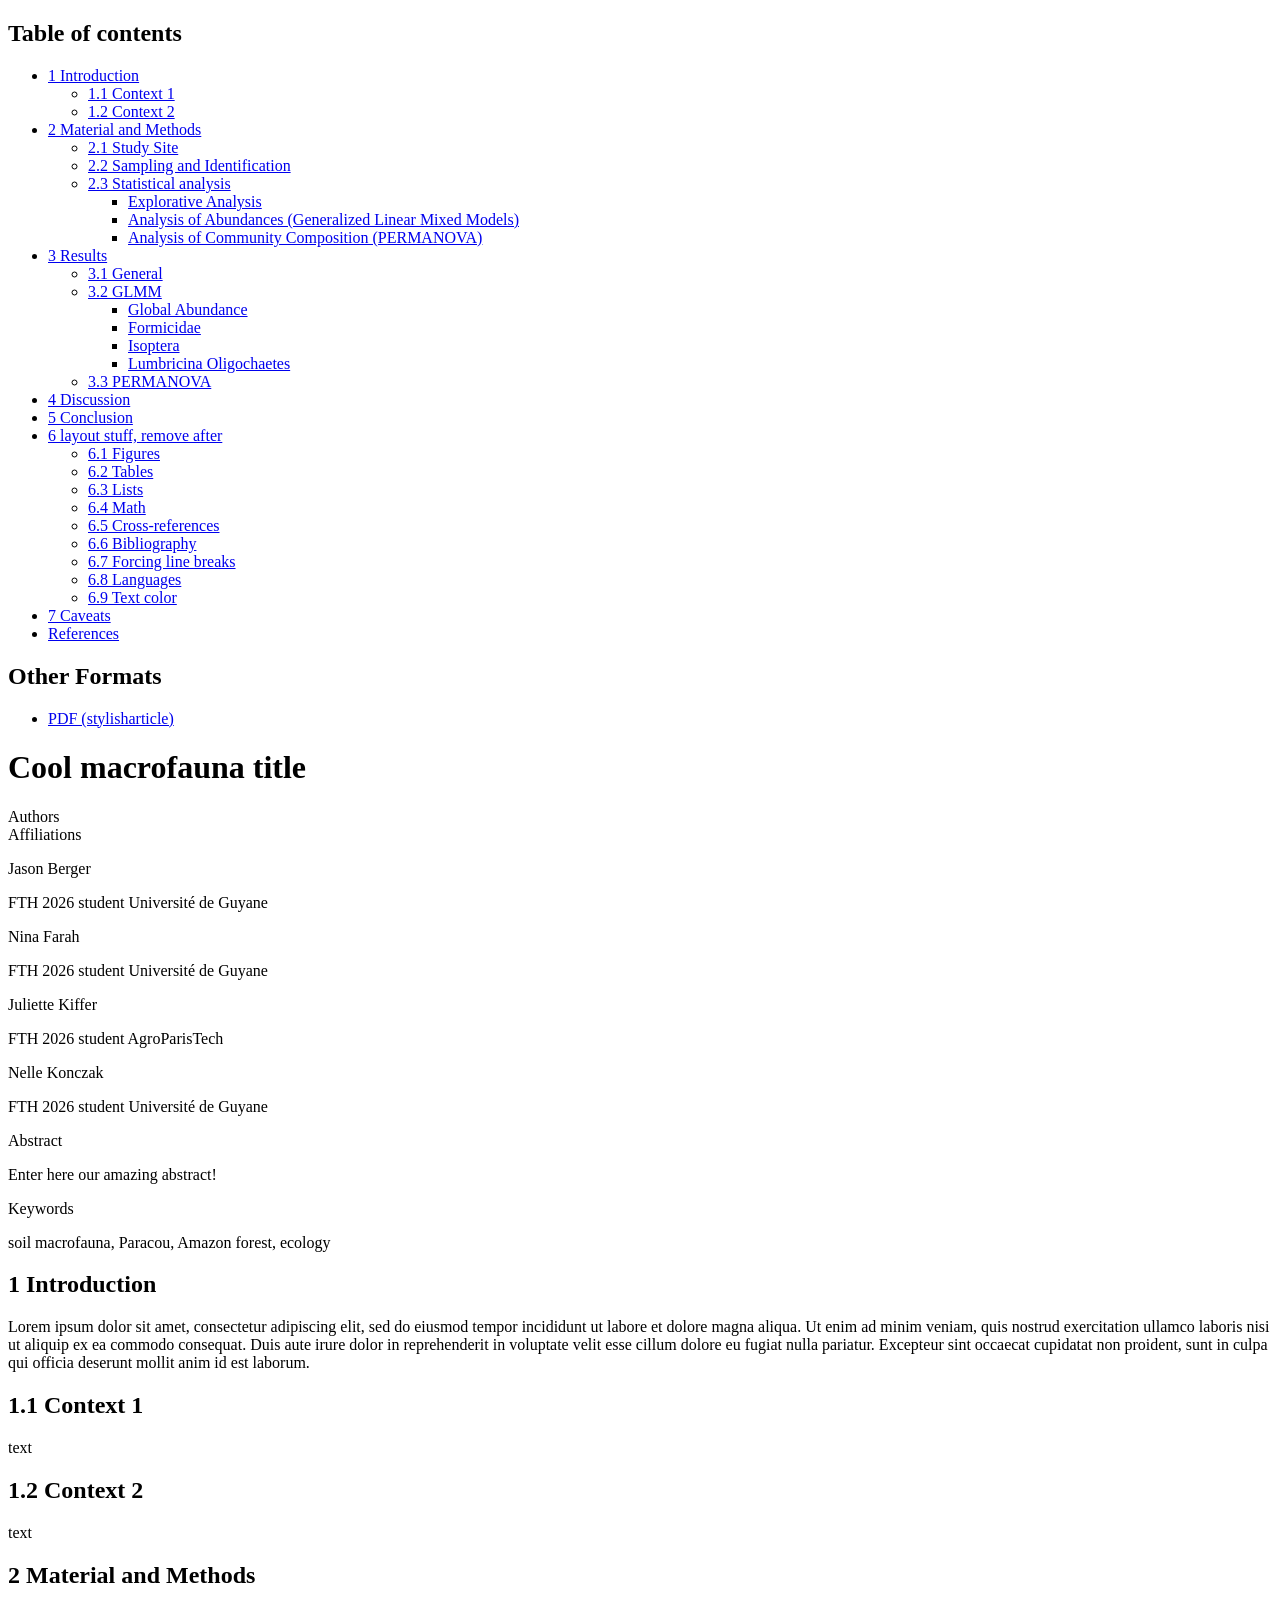
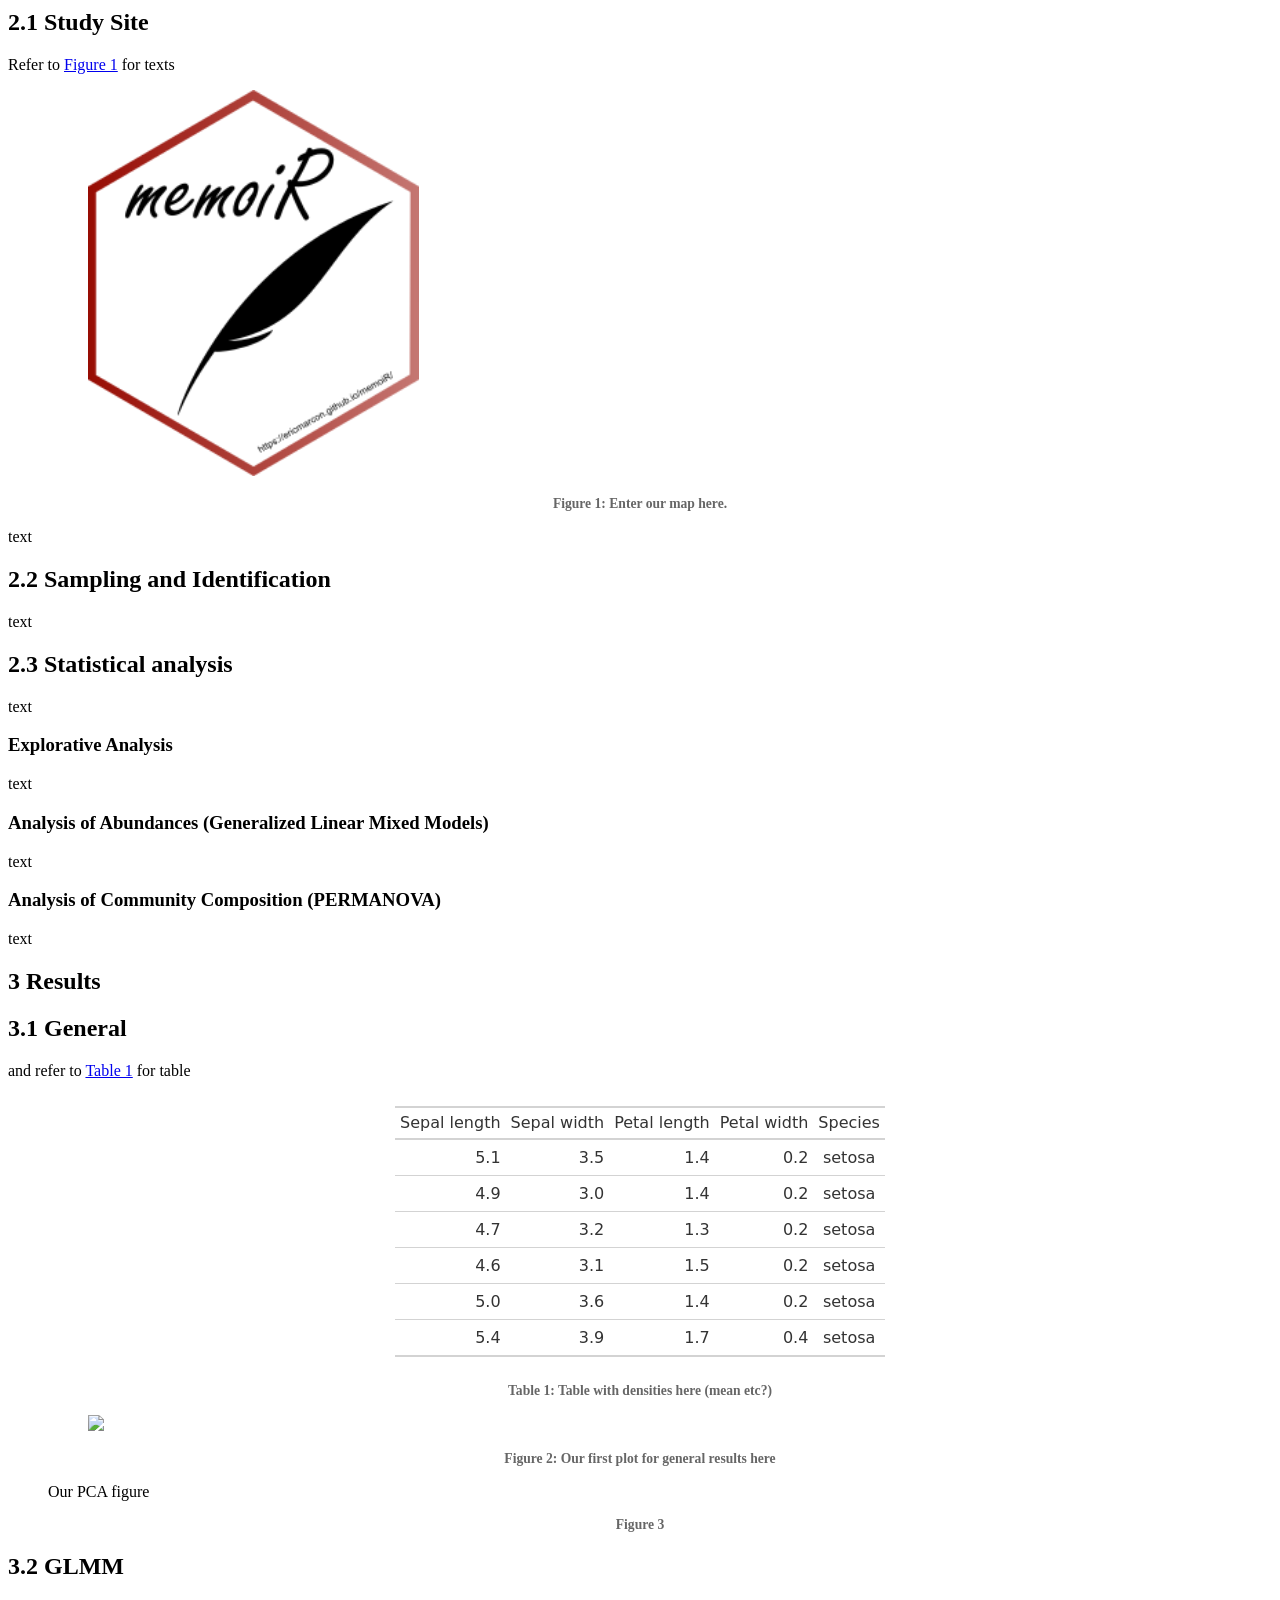
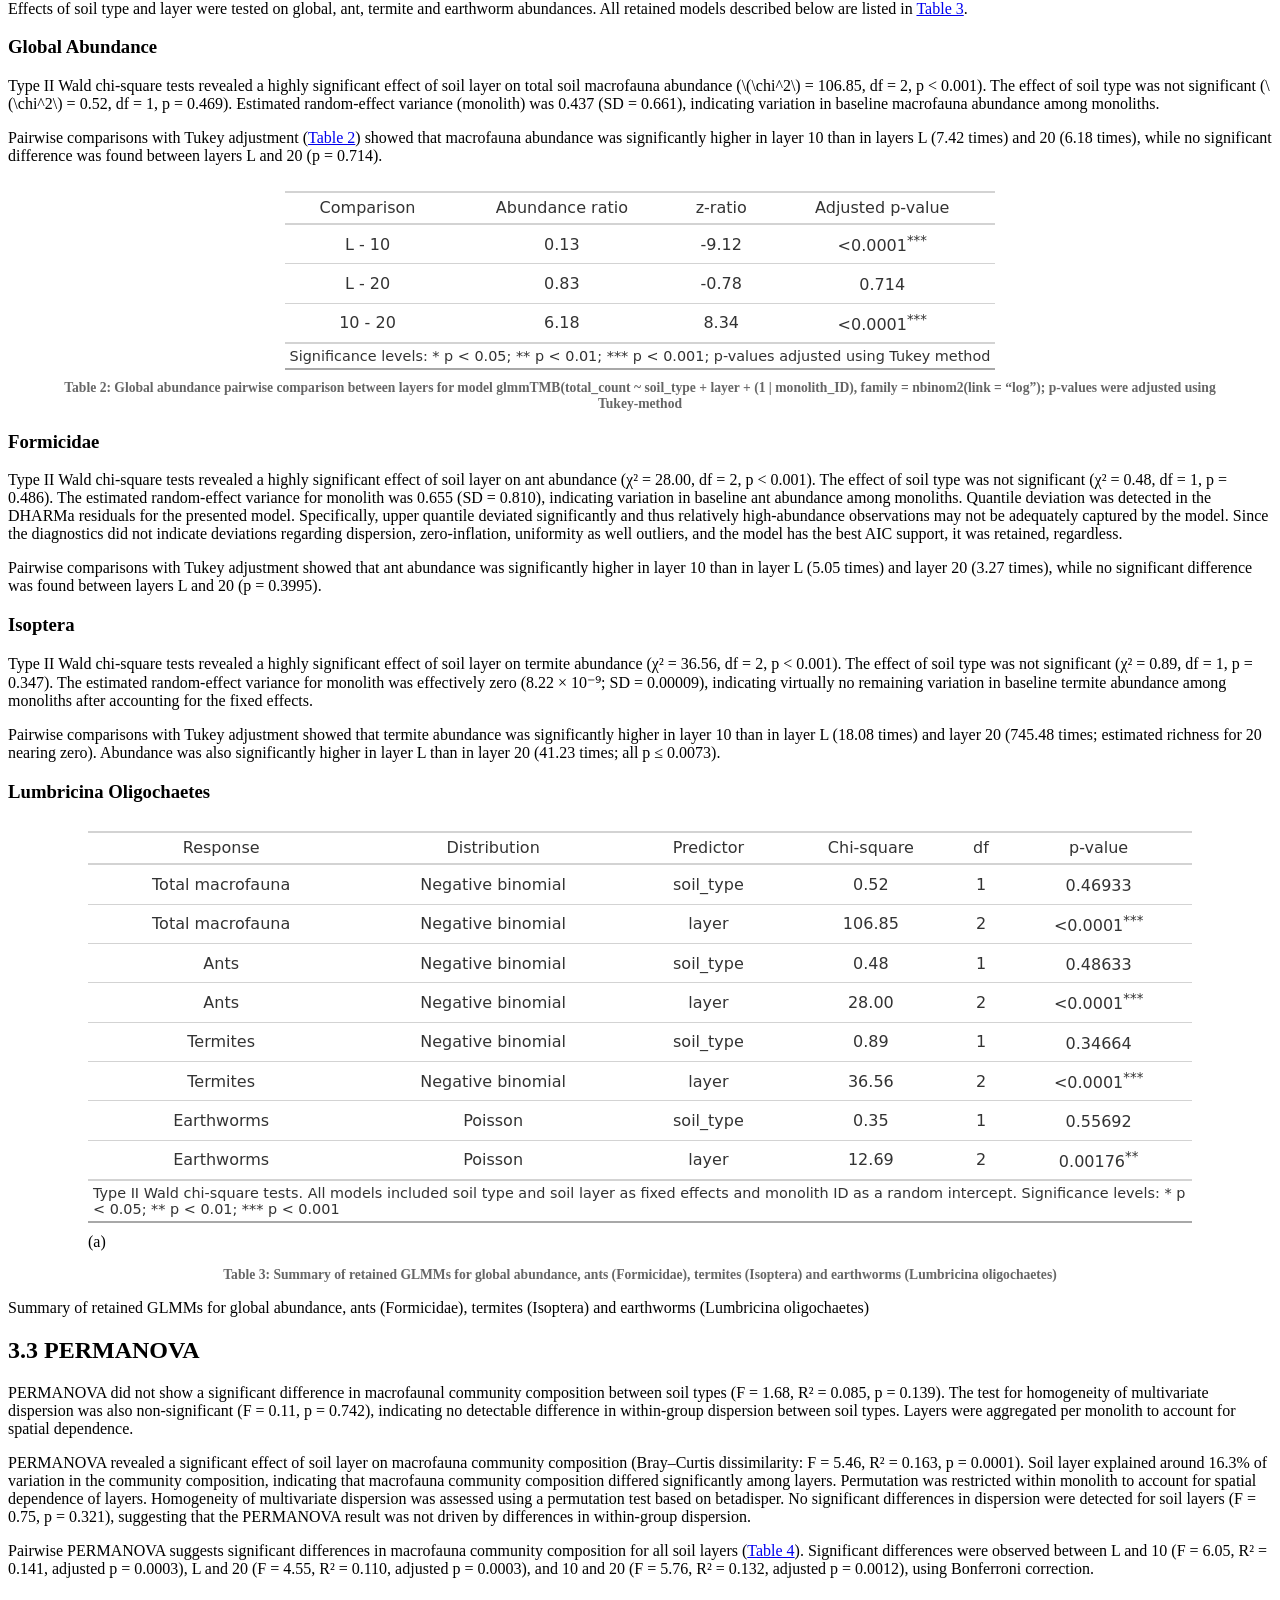
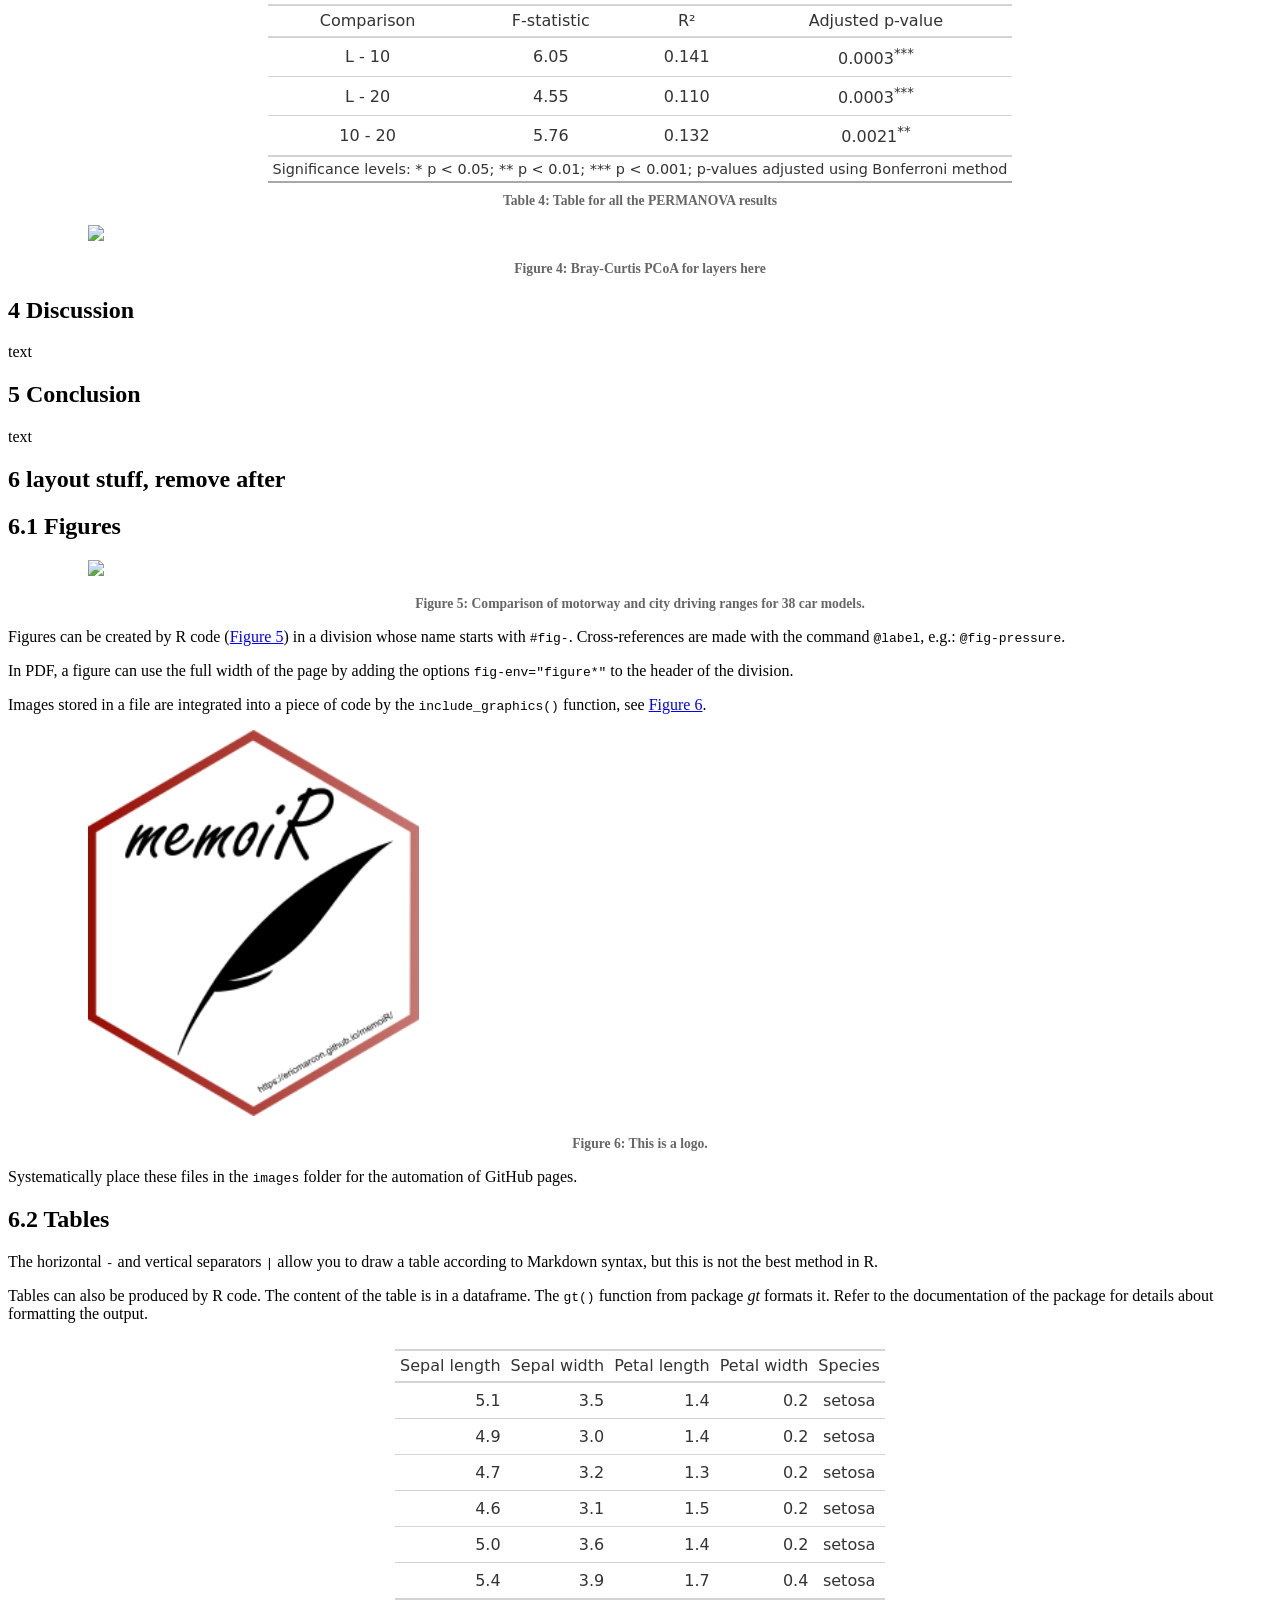
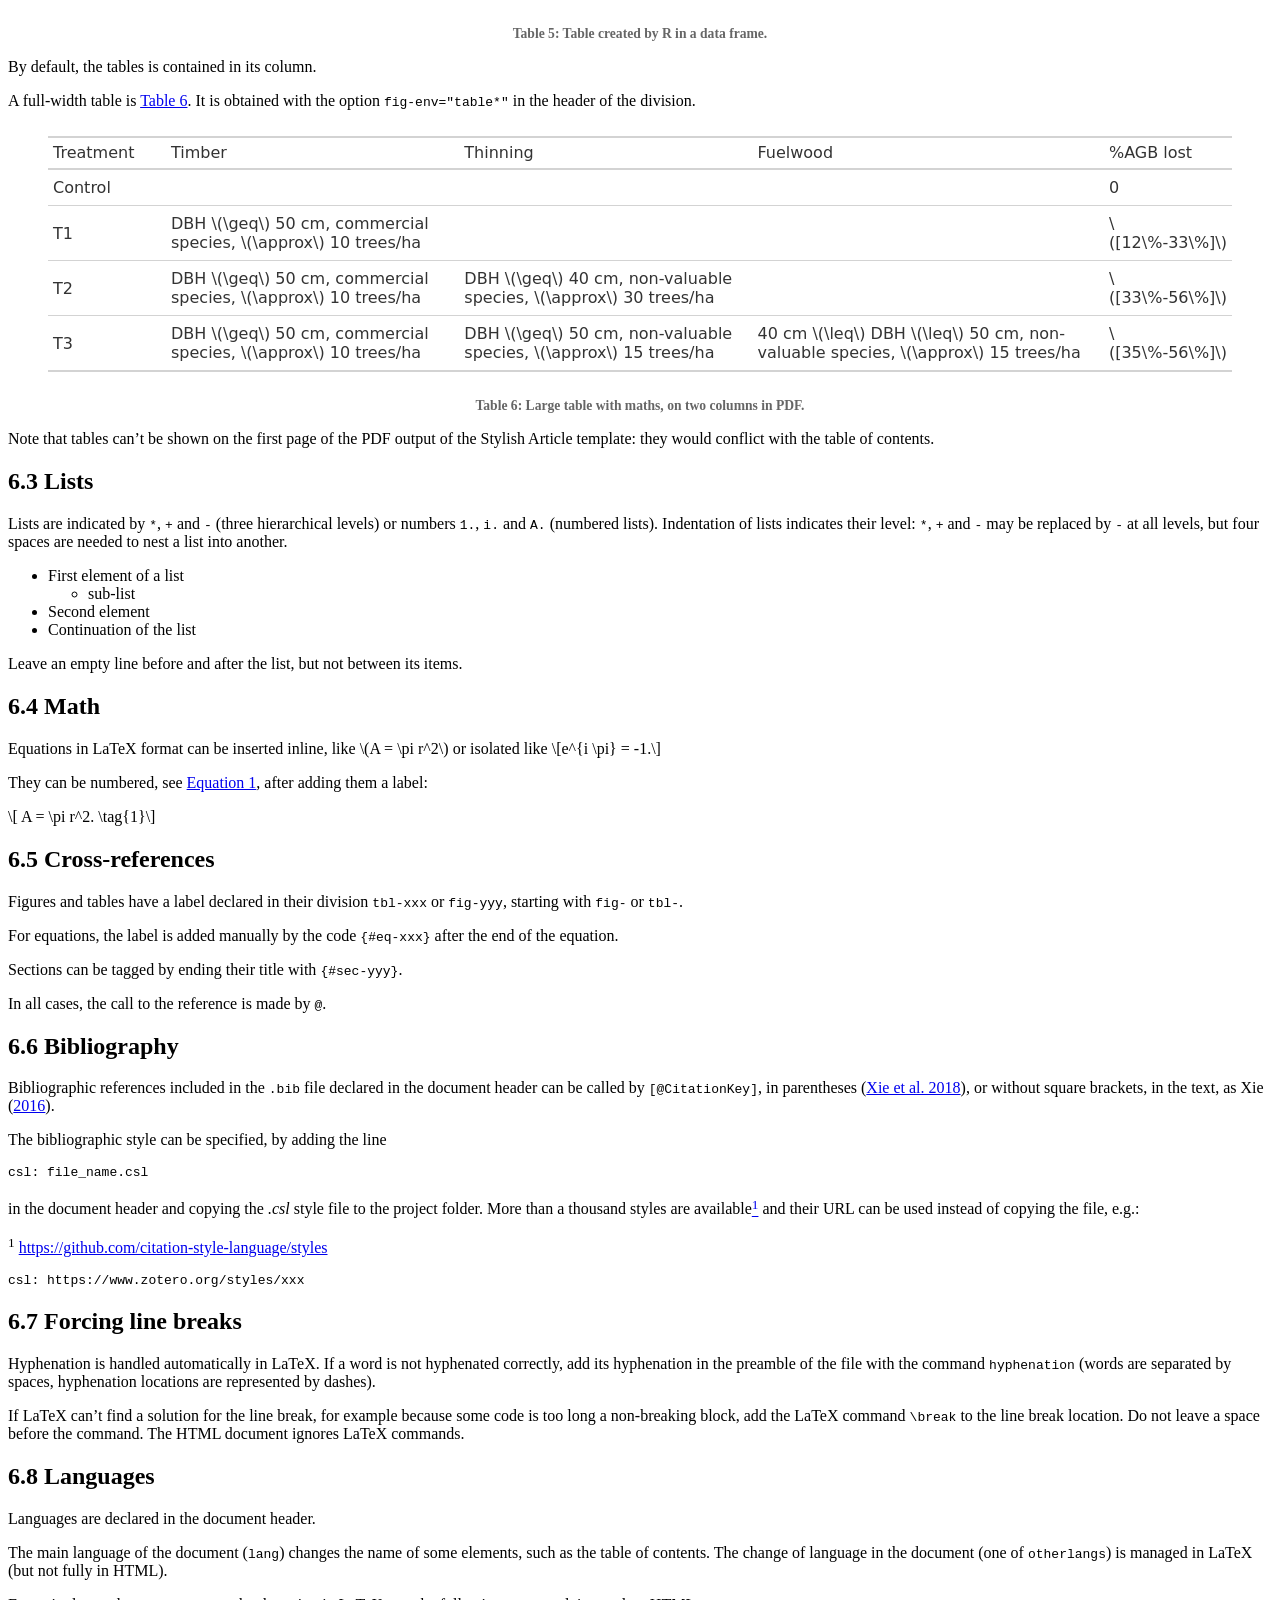
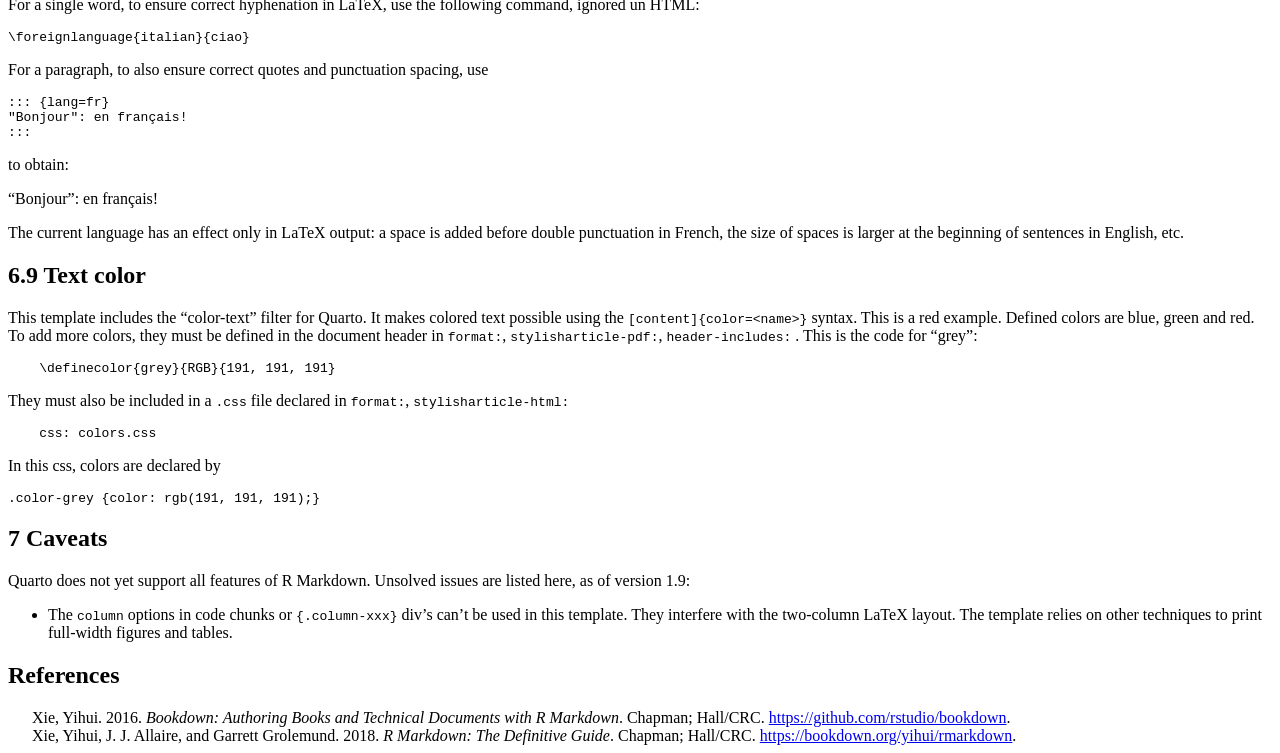
==== commit e9ddbc35: "Adapted formatting and added tables to article" ====
--- a/article/index.html
+++ b/article/index.html
@@ -128,7 +128,9 @@
   <li><a href="#glmm" id="toc-glmm" class="nav-link" data-scroll-target="#glmm"><span class="header-section-number">3.2</span> GLMM</a>
   <ul class="collapse">
   <li><a href="#global-abundance" id="toc-global-abundance" class="nav-link" data-scroll-target="#global-abundance">Global Abundance</a></li>
-  <li><a href="#bioengineer-abundances" id="toc-bioengineer-abundances" class="nav-link" data-scroll-target="#bioengineer-abundances">Bioengineer Abundances</a></li>
+  <li><a href="#formicidae" id="toc-formicidae" class="nav-link" data-scroll-target="#formicidae">Formicidae</a></li>
+  <li><a href="#isoptera" id="toc-isoptera" class="nav-link" data-scroll-target="#isoptera">Isoptera</a></li>
+  <li><a href="#lumbricina-oligochaetes" id="toc-lumbricina-oligochaetes" class="nav-link" data-scroll-target="#lumbricina-oligochaetes">Lumbricina Oligochaetes</a></li>
   </ul></li>
   <li><a href="#permanova" id="toc-permanova" class="nav-link" data-scroll-target="#permanova"><span class="header-section-number">3.3</span> PERMANOVA</a></li>
   </ul></li>
@@ -223,6 +225,7 @@
 
 <section id="introduction" class="level1" data-number="1">
 <h1 data-number="1"><span class="header-section-number">1</span> Introduction</h1>
+<p>Lorem ipsum dolor sit amet, consectetur adipiscing elit, sed do eiusmod tempor incididunt ut labore et dolore magna aliqua. Ut enim ad minim veniam, quis nostrud exercitation ullamco laboris nisi ut aliquip ex ea commodo consequat. Duis aute irure dolor in reprehenderit in voluptate velit esse cillum dolore eu fugiat nulla pariatur. Excepteur sint occaecat cupidatat non proident, sunt in culpa qui officia deserunt mollit anim id est laborum.</p>
 <section id="context-1" class="level2" data-number="1.1">
 <h2 data-number="1.1" class="anchored" data-anchor-id="context-1"><span class="header-section-number">1.1</span> Context 1</h2>
 <p>text</p>
@@ -830,37 +833,24 @@
 <div id="fig-pca" class="quarto-float quarto-figure quarto-figure-center anchored page-columns page-full" data-fig-env="figure">
 <figure class="quarto-float quarto-float-fig figure page-columns page-full">
 <div aria-describedby="fig-pca-caption-0ceaefa1-69ba-4598-a22c-09a6ac19f8ca">
-<p></p>
-<div class="cell">
-<div class="cell-output-display">
-<div>
-<figure class="figure">
-<p><img src="index_files/figure-html/PCA%20FIGURE-1.png" class="img-fluid figure-img" style="width:80.0%"></p>
-</figure>
-</div>
-</div>
-</div>
-<p></p>
-</div>
-<figcaption class="quarto-float-caption-margin quarto-float-caption quarto-float-fig margin-caption" id="fig-pca-caption-0ceaefa1-69ba-4598-a22c-09a6ac19f8ca">
-Figure&nbsp;3: Our PCA figure
+<p>Our PCA figure</p>
+</div>
+<figcaption class="quarto-float-caption-margin quarto-float-caption quarto-float-fig quarto-uncaptioned margin-caption" id="fig-pca-caption-0ceaefa1-69ba-4598-a22c-09a6ac19f8ca">
+Figure&nbsp;3
 </figcaption>
 </figure>
 </div>
 </section>
 <section id="glmm" class="level2 page-columns page-full" data-number="3.2">
 <h2 data-number="3.2" class="anchored" data-anchor-id="glmm"><span class="header-section-number">3.2</span> GLMM</h2>
-<p></p>
-<p></p>
+<p>Effects of soil type and layer were tested on global, ant, termite and earthworm abundances. All retained models described below are listed in <a href="#tbl-models" class="quarto-xref">Table&nbsp;3</a>.</p>
 <section id="global-abundance" class="level3 page-columns page-full">
 <h3 class="anchored" data-anchor-id="global-abundance">Global Abundance</h3>
-<p></p>
-<p></p>
-<p>text</p>
+<p>Type II Wald chi-square tests revealed a highly significant effect of soil layer on total soil macrofauna abundance (<span class="math inline">\(\chi^2\)</span> = 106.85, df = 2, p &lt; 0.001). The effect of soil type was not significant (<span class="math inline">\(\chi^2\)</span> = 0.52, df = 1, p = 0.469). Estimated random-effect variance (monolith) was 0.437 (SD = 0.661), indicating variation in baseline macrofauna abundance among monoliths.</p>
+<p>Pairwise comparisons with Tukey adjustment (<a href="#tbl-glmm" class="quarto-xref">Table&nbsp;2</a>) showed that macrofauna abundance was significantly higher in layer 10 than in layers L (7.42 times) and 20 (6.18 times), while no significant difference was found between layers L and 20 (p = 0.714).</p>
 <div id="tbl-glmm" class="quarto-float quarto-figure quarto-figure-center anchored page-columns page-full">
 <figure class="quarto-float quarto-float-tbl figure page-columns page-full">
 <div aria-describedby="tbl-glmm-caption-0ceaefa1-69ba-4598-a22c-09a6ac19f8ca">
-<p></p>
 <div class="cell">
 <div class="cell-output-display">
 <div id="nvyzesyyic" style="padding-left:0px;padding-right:0px;padding-top:10px;padding-bottom:10px;overflow-x:auto;overflow-y:auto;width:auto;height:auto;">
@@ -1343,7 +1333,7 @@
 </tr>
 </tbody><tfoot>
 <tr class="gt_sourcenotes odd">
-<td colspan="4" class="gt_sourcenote">Significance levels: * p &lt; 0.05; ** p &lt; 0.01; *** p &lt; 0.001</td>
+<td colspan="4" class="gt_sourcenote">Significance levels: * p &lt; 0.05; ** p &lt; 0.01; *** p &lt; 0.001; p-values adjusted using Tukey method</td>
 </tr>
 </tfoot>
 
@@ -1354,42 +1344,48 @@
 </div>
 </div>
 <figcaption class="quarto-float-caption-margin quarto-float-caption quarto-float-tbl margin-caption" id="tbl-glmm-caption-0ceaefa1-69ba-4598-a22c-09a6ac19f8ca">
-Table&nbsp;2: Global abundance pairwise comparison between layers for model total_count ~ soil_type + layer + (1 | monolith_ID) with family nb2 and log-link
+Table&nbsp;2: Global abundance pairwise comparison between layers for model glmmTMB(total_count ~ soil_type + layer + (1 | monolith_ID), family = nbinom2(link = “log”); p-values were adjusted using Tukey-method
 </figcaption>
 </figure>
 </div>
 </section>
-<section id="bioengineer-abundances" class="level3">
-<h3 class="anchored" data-anchor-id="bioengineer-abundances">Bioengineer Abundances</h3>
-<p>text</p>
+<section id="formicidae" class="level3">
+<h3 class="anchored" data-anchor-id="formicidae">Formicidae</h3>
+<p>Type II Wald chi-square tests revealed a highly significant effect of soil layer on ant abundance (χ² = 28.00, df = 2, p &lt; 0.001). The effect of soil type was not significant (χ² = 0.48, df = 1, p = 0.486). The estimated random-effect variance for monolith was 0.655 (SD = 0.810), indicating variation in baseline ant abundance among monoliths. Quantile deviation was detected in the DHARMa residuals for the presented model. Specifically, upper quantile deviated significantly and thus relatively high-abundance observations may not be adequately captured by the model. Since the diagnostics did not indicate deviations regarding dispersion, zero-inflation, uniformity as well outliers, and the model has the best AIC support, it was retained, regardless.</p>
+<p>Pairwise comparisons with Tukey adjustment showed that ant abundance was significantly higher in layer 10 than in layer L (5.05 times) and layer 20 (3.27 times), while no significant difference was found between layers L and 20 (p = 0.3995).</p>
 </section>
+<section id="isoptera" class="level3">
+<h3 class="anchored" data-anchor-id="isoptera">Isoptera</h3>
+<p>Type II Wald chi-square tests revealed a highly significant effect of soil layer on termite abundance (χ² = 36.56, df = 2, p &lt; 0.001). The effect of soil type was not significant (χ² = 0.89, df = 1, p = 0.347). The estimated random-effect variance for monolith was effectively zero (8.22 × 10⁻⁹; SD = 0.00009), indicating virtually no remaining variation in baseline termite abundance among monoliths after accounting for the fixed effects.</p>
+<p>Pairwise comparisons with Tukey adjustment showed that termite abundance was significantly higher in layer 10 than in layer L (18.08 times) and layer 20 (745.48 times; estimated richness for 20 nearing zero). Abundance was also significantly higher in layer L than in layer 20 (41.23 times; all p ≤ 0.0073).</p>
 </section>
-<section id="permanova" class="level2 page-columns page-full" data-number="3.3">
-<h2 data-number="3.3" class="anchored" data-anchor-id="permanova"><span class="header-section-number">3.3</span> PERMANOVA</h2>
-<p>text</p>
-<div id="tbl-permanova" class="quarto-float quarto-figure quarto-figure-center anchored page-columns page-full">
+<section id="lumbricina-oligochaetes" class="level3 page-columns page-full">
+<h3 class="anchored" data-anchor-id="lumbricina-oligochaetes">Lumbricina Oligochaetes</h3>
+<div id="tbl-models" class="quarto-float quarto-figure quarto-figure-center anchored page-columns page-full">
 <figure class="quarto-float quarto-float-tbl figure page-columns page-full">
-<div aria-describedby="tbl-permanova-caption-0ceaefa1-69ba-4598-a22c-09a6ac19f8ca">
-<p></p>
-<div class="cell">
+<div aria-describedby="tbl-models-caption-0ceaefa1-69ba-4598-a22c-09a6ac19f8ca" class="page-columns page-full">
+<div class="cell page-columns page-full">
+<div id="tbl-models" class="cell quarto-float quarto-figure quarto-figure-center anchored page-columns page-full">
+<figure class="quarto-float quarto-subfloat-tbl figure page-columns page-full">
+<div aria-describedby="tbl-models-caption-0ceaefa1-69ba-4598-a22c-09a6ac19f8ca">
 <div class="cell-output-display">
-<div id="npmeeyjdel" style="padding-left:0px;padding-right:0px;padding-top:10px;padding-bottom:10px;overflow-x:auto;overflow-y:auto;width:auto;height:auto;">
-<style>#npmeeyjdel table {
+<div id="ehlmrayyfu" style="padding-left:0px;padding-right:0px;padding-top:10px;padding-bottom:10px;overflow-x:auto;overflow-y:auto;width:auto;height:auto;">
+<style>#ehlmrayyfu table {
   font-family: system-ui, 'Segoe UI', Roboto, Helvetica, Arial, sans-serif, 'Apple Color Emoji', 'Segoe UI Emoji', 'Segoe UI Symbol', 'Noto Color Emoji';
   -webkit-font-smoothing: antialiased;
   -moz-osx-font-smoothing: grayscale;
 }
 
-#npmeeyjdel thead, #npmeeyjdel tbody, #npmeeyjdel tfoot, #npmeeyjdel tr, #npmeeyjdel td, #npmeeyjdel th {
+#ehlmrayyfu thead, #ehlmrayyfu tbody, #ehlmrayyfu tfoot, #ehlmrayyfu tr, #ehlmrayyfu td, #ehlmrayyfu th {
   border-style: none;
 }
 
-#npmeeyjdel p {
+#ehlmrayyfu p {
   margin: 0;
   padding: 0;
 }
 
-#npmeeyjdel .gt_table {
+#ehlmrayyfu .gt_table {
   display: table;
   border-collapse: collapse;
   line-height: normal;
@@ -1415,12 +1411,12 @@
   border-left-color: #D3D3D3;
 }
 
-#npmeeyjdel .gt_caption {
+#ehlmrayyfu .gt_caption {
   padding-top: 4px;
   padding-bottom: 4px;
 }
 
-#npmeeyjdel .gt_title {
+#ehlmrayyfu .gt_title {
   color: #333333;
   font-size: 125%;
   font-weight: initial;
@@ -1432,7 +1428,7 @@
   border-bottom-width: 0;
 }
 
-#npmeeyjdel .gt_subtitle {
+#ehlmrayyfu .gt_subtitle {
   color: #333333;
   font-size: 85%;
   font-weight: initial;
@@ -1444,7 +1440,7 @@
   border-top-width: 0;
 }
 
-#npmeeyjdel .gt_heading {
+#ehlmrayyfu .gt_heading {
   background-color: #FFFFFF;
   text-align: center;
   border-bottom-color: #FFFFFF;
@@ -1456,13 +1452,13 @@
   border-right-color: #D3D3D3;
 }
 
-#npmeeyjdel .gt_bottom_border {
-  border-bottom-style: solid;
-  border-bottom-width: 2px;
-  border-bottom-color: #D3D3D3;
-}
-
-#npmeeyjdel .gt_col_headings {
+#ehlmrayyfu .gt_bottom_border {
+  border-bottom-style: solid;
+  border-bottom-width: 2px;
+  border-bottom-color: #D3D3D3;
+}
+
+#ehlmrayyfu .gt_col_headings {
   border-top-style: solid;
   border-top-width: 2px;
   border-top-color: #D3D3D3;
@@ -1477,7 +1473,7 @@
   border-right-color: #D3D3D3;
 }
 
-#npmeeyjdel .gt_col_heading {
+#ehlmrayyfu .gt_col_heading {
   color: #333333;
   background-color: #FFFFFF;
   font-size: 100%;
@@ -1497,7 +1493,7 @@
   overflow-x: hidden;
 }
 
-#npmeeyjdel .gt_column_spanner_outer {
+#ehlmrayyfu .gt_column_spanner_outer {
   color: #333333;
   background-color: #FFFFFF;
   font-size: 100%;
@@ -1509,15 +1505,15 @@
   padding-right: 4px;
 }
 
-#npmeeyjdel .gt_column_spanner_outer:first-child {
+#ehlmrayyfu .gt_column_spanner_outer:first-child {
   padding-left: 0;
 }
 
-#npmeeyjdel .gt_column_spanner_outer:last-child {
+#ehlmrayyfu .gt_column_spanner_outer:last-child {
   padding-right: 0;
 }
 
-#npmeeyjdel .gt_column_spanner {
+#ehlmrayyfu .gt_column_spanner {
   border-bottom-style: solid;
   border-bottom-width: 2px;
   border-bottom-color: #D3D3D3;
@@ -1529,11 +1525,11 @@
   width: 100%;
 }
 
-#npmeeyjdel .gt_spanner_row {
+#ehlmrayyfu .gt_spanner_row {
   border-bottom-style: hidden;
 }
 
-#npmeeyjdel .gt_group_heading {
+#ehlmrayyfu .gt_group_heading {
   padding-top: 8px;
   padding-bottom: 8px;
   padding-left: 5px;
@@ -1559,7 +1555,7 @@
   text-align: left;
 }
 
-#npmeeyjdel .gt_empty_group_heading {
+#ehlmrayyfu .gt_empty_group_heading {
   padding: 0.5px;
   color: #333333;
   background-color: #FFFFFF;
@@ -1574,15 +1570,15 @@
   vertical-align: middle;
 }
 
-#npmeeyjdel .gt_from_md > :first-child {
+#ehlmrayyfu .gt_from_md > :first-child {
   margin-top: 0;
 }
 
-#npmeeyjdel .gt_from_md > :last-child {
+#ehlmrayyfu .gt_from_md > :last-child {
   margin-bottom: 0;
 }
 
-#npmeeyjdel .gt_row {
+#ehlmrayyfu .gt_row {
   padding-top: 8px;
   padding-bottom: 8px;
   padding-left: 5px;
@@ -1601,7 +1597,7 @@
   overflow-x: hidden;
 }
 
-#npmeeyjdel .gt_stub {
+#ehlmrayyfu .gt_stub {
   color: #333333;
   background-color: #FFFFFF;
   font-size: 100%;
@@ -1614,7 +1610,7 @@
   padding-right: 5px;
 }
 
-#npmeeyjdel .gt_stub_row_group {
+#ehlmrayyfu .gt_stub_row_group {
   color: #333333;
   background-color: #FFFFFF;
   font-size: 100%;
@@ -1628,54 +1624,54 @@
   vertical-align: top;
 }
 
-#npmeeyjdel .gt_row_group_first td {
-  border-top-width: 2px;
-}
-
-#npmeeyjdel .gt_row_group_first th {
-  border-top-width: 2px;
-}
-
-#npmeeyjdel .gt_summary_row {
-  color: #333333;
-  background-color: #FFFFFF;
-  text-transform: inherit;
-  padding-top: 8px;
-  padding-bottom: 8px;
-  padding-left: 5px;
-  padding-right: 5px;
-}
-
-#npmeeyjdel .gt_first_summary_row {
-  border-top-style: solid;
-  border-top-color: #D3D3D3;
-}
-
-#npmeeyjdel .gt_first_summary_row.thick {
-  border-top-width: 2px;
-}
-
-#npmeeyjdel .gt_last_summary_row {
-  padding-top: 8px;
-  padding-bottom: 8px;
-  padding-left: 5px;
-  padding-right: 5px;
-  border-bottom-style: solid;
-  border-bottom-width: 2px;
-  border-bottom-color: #D3D3D3;
-}
-
-#npmeeyjdel .gt_grand_summary_row {
-  color: #333333;
-  background-color: #FFFFFF;
-  text-transform: inherit;
-  padding-top: 8px;
-  padding-bottom: 8px;
-  padding-left: 5px;
-  padding-right: 5px;
-}
-
-#npmeeyjdel .gt_first_grand_summary_row {
+#ehlmrayyfu .gt_row_group_first td {
+  border-top-width: 2px;
+}
+
+#ehlmrayyfu .gt_row_group_first th {
+  border-top-width: 2px;
+}
+
+#ehlmrayyfu .gt_summary_row {
+  color: #333333;
+  background-color: #FFFFFF;
+  text-transform: inherit;
+  padding-top: 8px;
+  padding-bottom: 8px;
+  padding-left: 5px;
+  padding-right: 5px;
+}
+
+#ehlmrayyfu .gt_first_summary_row {
+  border-top-style: solid;
+  border-top-color: #D3D3D3;
+}
+
+#ehlmrayyfu .gt_first_summary_row.thick {
+  border-top-width: 2px;
+}
+
+#ehlmrayyfu .gt_last_summary_row {
+  padding-top: 8px;
+  padding-bottom: 8px;
+  padding-left: 5px;
+  padding-right: 5px;
+  border-bottom-style: solid;
+  border-bottom-width: 2px;
+  border-bottom-color: #D3D3D3;
+}
+
+#ehlmrayyfu .gt_grand_summary_row {
+  color: #333333;
+  background-color: #FFFFFF;
+  text-transform: inherit;
+  padding-top: 8px;
+  padding-bottom: 8px;
+  padding-left: 5px;
+  padding-right: 5px;
+}
+
+#ehlmrayyfu .gt_first_grand_summary_row {
   padding-top: 8px;
   padding-bottom: 8px;
   padding-left: 5px;
@@ -1685,7 +1681,7 @@
   border-top-color: #D3D3D3;
 }
 
-#npmeeyjdel .gt_last_grand_summary_row_top {
+#ehlmrayyfu .gt_last_grand_summary_row_top {
   padding-top: 8px;
   padding-bottom: 8px;
   padding-left: 5px;
@@ -1695,20 +1691,20 @@
   border-bottom-color: #D3D3D3;
 }
 
-#npmeeyjdel .gt_striped {
+#ehlmrayyfu .gt_striped {
   background-color: rgba(128, 128, 128, 0.05);
 }
 
-#npmeeyjdel .gt_table_body {
-  border-top-style: solid;
-  border-top-width: 2px;
-  border-top-color: #D3D3D3;
-  border-bottom-style: solid;
-  border-bottom-width: 2px;
-  border-bottom-color: #D3D3D3;
-}
-
-#npmeeyjdel .gt_footnotes {
+#ehlmrayyfu .gt_table_body {
+  border-top-style: solid;
+  border-top-width: 2px;
+  border-top-color: #D3D3D3;
+  border-bottom-style: solid;
+  border-bottom-width: 2px;
+  border-bottom-color: #D3D3D3;
+}
+
+#ehlmrayyfu .gt_footnotes {
   color: #333333;
   background-color: #FFFFFF;
   border-bottom-style: none;
@@ -1722,7 +1718,7 @@
   border-right-color: #D3D3D3;
 }
 
-#npmeeyjdel .gt_footnote {
+#ehlmrayyfu .gt_footnote {
   margin: 0px;
   font-size: 90%;
   padding-top: 4px;
@@ -1731,7 +1727,7 @@
   padding-right: 5px;
 }
 
-#npmeeyjdel .gt_sourcenotes {
+#ehlmrayyfu .gt_sourcenotes {
   color: #333333;
   background-color: #FFFFFF;
   border-bottom-style: none;
@@ -1745,7 +1741,7 @@
   border-right-color: #D3D3D3;
 }
 
-#npmeeyjdel .gt_sourcenote {
+#ehlmrayyfu .gt_sourcenote {
   font-size: 90%;
   padding-top: 4px;
   padding-bottom: 4px;
@@ -1753,72 +1749,1218 @@
   padding-right: 5px;
 }
 
-#npmeeyjdel .gt_left {
+#ehlmrayyfu .gt_left {
   text-align: left;
 }
 
-#npmeeyjdel .gt_center {
+#ehlmrayyfu .gt_center {
   text-align: center;
 }
 
-#npmeeyjdel .gt_right {
+#ehlmrayyfu .gt_right {
   text-align: right;
   font-variant-numeric: tabular-nums;
 }
 
-#npmeeyjdel .gt_font_normal {
+#ehlmrayyfu .gt_font_normal {
   font-weight: normal;
 }
 
-#npmeeyjdel .gt_font_bold {
+#ehlmrayyfu .gt_font_bold {
   font-weight: bold;
 }
 
-#npmeeyjdel .gt_font_italic {
+#ehlmrayyfu .gt_font_italic {
   font-style: italic;
 }
 
-#npmeeyjdel .gt_super {
+#ehlmrayyfu .gt_super {
   font-size: 65%;
 }
 
-#npmeeyjdel .gt_footnote_marks {
+#ehlmrayyfu .gt_footnote_marks {
   font-size: 75%;
   vertical-align: 0.4em;
   position: initial;
 }
 
-#npmeeyjdel .gt_asterisk {
+#ehlmrayyfu .gt_asterisk {
   font-size: 100%;
   vertical-align: 0;
 }
 
-#npmeeyjdel .gt_indent_1 {
+#ehlmrayyfu .gt_indent_1 {
   text-indent: 5px;
 }
 
-#npmeeyjdel .gt_indent_2 {
+#ehlmrayyfu .gt_indent_2 {
   text-indent: 10px;
 }
 
-#npmeeyjdel .gt_indent_3 {
+#ehlmrayyfu .gt_indent_3 {
   text-indent: 15px;
 }
 
-#npmeeyjdel .gt_indent_4 {
+#ehlmrayyfu .gt_indent_4 {
   text-indent: 20px;
 }
 
-#npmeeyjdel .gt_indent_5 {
+#ehlmrayyfu .gt_indent_5 {
   text-indent: 25px;
 }
 
-#npmeeyjdel .katex-display {
+#ehlmrayyfu .katex-display {
   display: inline-flex !important;
   margin-bottom: 0.75em !important;
 }
 
-#npmeeyjdel div.Reactable > div.rt-table > div.rt-thead > div.rt-tr.rt-tr-group-header > div.rt-th-group:after {
+#ehlmrayyfu div.Reactable > div.rt-table > div.rt-thead > div.rt-tr.rt-tr-group-header > div.rt-th-group:after {
+  height: 0px !important;
+}
+</style>
+
+<table class="gt_table table table-sm table-striped small" data-quarto-bootstrap="false">
+<thead>
+<tr class="gt_col_headings header">
+<th id="Response" class="gt_col_heading gt_columns_bottom_border gt_center" data-quarto-table-cell-role="th" scope="col">Response</th>
+<th id="Distribution" class="gt_col_heading gt_columns_bottom_border gt_center" data-quarto-table-cell-role="th" scope="col">Distribution</th>
+<th id="Predictor" class="gt_col_heading gt_columns_bottom_border gt_center" data-quarto-table-cell-role="th" scope="col">Predictor</th>
+<th id="Chi-square" class="gt_col_heading gt_columns_bottom_border gt_center" data-quarto-table-cell-role="th" scope="col">Chi-square</th>
+<th id="df" class="gt_col_heading gt_columns_bottom_border gt_center" data-quarto-table-cell-role="th" scope="col">df</th>
+<th id="p-value" class="gt_col_heading gt_columns_bottom_border gt_center" data-quarto-table-cell-role="th" scope="col">p-value</th>
+</tr>
+</thead>
+<tbody class="gt_table_body">
+<tr class="odd">
+<td class="gt_row gt_center" headers="Response">Total macrofauna</td>
+<td class="gt_row gt_center" headers="Distribution">Negative binomial</td>
+<td class="gt_row gt_center" headers="Predictor">soil_type</td>
+<td class="gt_row gt_center" headers="Chi-square">0.52</td>
+<td class="gt_row gt_center" headers="df">1</td>
+<td class="gt_row gt_center" headers="p-value">0.46933<sup></sup></td>
+</tr>
+<tr class="even">
+<td class="gt_row gt_center" headers="Response">Total macrofauna</td>
+<td class="gt_row gt_center" headers="Distribution">Negative binomial</td>
+<td class="gt_row gt_center" headers="Predictor">layer</td>
+<td class="gt_row gt_center" headers="Chi-square">106.85</td>
+<td class="gt_row gt_center" headers="df">2</td>
+<td class="gt_row gt_center" headers="p-value">&lt;0.0001<sup>***</sup></td>
+</tr>
+<tr class="odd">
+<td class="gt_row gt_center" headers="Response">Ants</td>
+<td class="gt_row gt_center" headers="Distribution">Negative binomial</td>
+<td class="gt_row gt_center" headers="Predictor">soil_type</td>
+<td class="gt_row gt_center" headers="Chi-square">0.48</td>
+<td class="gt_row gt_center" headers="df">1</td>
+<td class="gt_row gt_center" headers="p-value">0.48633<sup></sup></td>
+</tr>
+<tr class="even">
+<td class="gt_row gt_center" headers="Response">Ants</td>
+<td class="gt_row gt_center" headers="Distribution">Negative binomial</td>
+<td class="gt_row gt_center" headers="Predictor">layer</td>
+<td class="gt_row gt_center" headers="Chi-square">28.00</td>
+<td class="gt_row gt_center" headers="df">2</td>
+<td class="gt_row gt_center" headers="p-value">&lt;0.0001<sup>***</sup></td>
+</tr>
+<tr class="odd">
+<td class="gt_row gt_center" headers="Response">Termites</td>
+<td class="gt_row gt_center" headers="Distribution">Negative binomial</td>
+<td class="gt_row gt_center" headers="Predictor">soil_type</td>
+<td class="gt_row gt_center" headers="Chi-square">0.89</td>
+<td class="gt_row gt_center" headers="df">1</td>
+<td class="gt_row gt_center" headers="p-value">0.34664<sup></sup></td>
+</tr>
+<tr class="even">
+<td class="gt_row gt_center" headers="Response">Termites</td>
+<td class="gt_row gt_center" headers="Distribution">Negative binomial</td>
+<td class="gt_row gt_center" headers="Predictor">layer</td>
+<td class="gt_row gt_center" headers="Chi-square">36.56</td>
+<td class="gt_row gt_center" headers="df">2</td>
+<td class="gt_row gt_center" headers="p-value">&lt;0.0001<sup>***</sup></td>
+</tr>
+<tr class="odd">
+<td class="gt_row gt_center" headers="Response">Earthworms</td>
+<td class="gt_row gt_center" headers="Distribution">Poisson</td>
+<td class="gt_row gt_center" headers="Predictor">soil_type</td>
+<td class="gt_row gt_center" headers="Chi-square">0.35</td>
+<td class="gt_row gt_center" headers="df">1</td>
+<td class="gt_row gt_center" headers="p-value">0.55692<sup></sup></td>
+</tr>
+<tr class="even">
+<td class="gt_row gt_center" headers="Response">Earthworms</td>
+<td class="gt_row gt_center" headers="Distribution">Poisson</td>
+<td class="gt_row gt_center" headers="Predictor">layer</td>
+<td class="gt_row gt_center" headers="Chi-square">12.69</td>
+<td class="gt_row gt_center" headers="df">2</td>
+<td class="gt_row gt_center" headers="p-value">0.00176<sup>**</sup></td>
+</tr>
+</tbody><tfoot>
+<tr class="gt_sourcenotes odd">
+<td colspan="6" class="gt_sourcenote">Type II Wald chi-square tests. All models included soil type and soil layer as fixed effects and monolith ID as a random intercept. Significance levels: * p &lt; 0.05; ** p &lt; 0.01; *** p &lt; 0.001</td>
+</tr>
+</tfoot>
+
+</table>
+
+</div>
+</div>
+</div>
+<figcaption class="quarto-float-caption-margin quarto-subfloat-caption quarto-subfloat-tbl margin-caption" id="tbl-models-caption-0ceaefa1-69ba-4598-a22c-09a6ac19f8ca">
+(a)
+</figcaption>
+</figure>
+</div>
+</div>
+</div>
+<figcaption class="quarto-float-caption-margin quarto-float-caption quarto-float-tbl" id="tbl-models-caption-0ceaefa1-69ba-4598-a22c-09a6ac19f8ca">
+Table&nbsp;3: Summary of retained GLMMs for global abundance, ants (Formicidae), termites (Isoptera) and earthworms (Lumbricina oligochaetes)
+</figcaption>
+</figure>
+</div>
+<p>Summary of retained GLMMs for global abundance, ants (Formicidae), termites (Isoptera) and earthworms (Lumbricina oligochaetes)</p>
+</section>
+</section>
+<section id="permanova" class="level2 page-columns page-full" data-number="3.3">
+<h2 data-number="3.3" class="anchored" data-anchor-id="permanova"><span class="header-section-number">3.3</span> PERMANOVA</h2>
+<p>PERMANOVA did not show a significant difference in macrofaunal community composition between soil types (F = 1.68, R² = 0.085, p = 0.139). The test for homogeneity of multivariate dispersion was also non-significant (F = 0.11, p = 0.742), indicating no detectable difference in within-group dispersion between soil types. Layers were aggregated per monolith to account for spatial dependence.</p>
+<p>PERMANOVA revealed a significant effect of soil layer on macrofauna community composition (Bray–Curtis dissimilarity: F = 5.46, R² = 0.163, p = 0.0001). Soil layer explained around 16.3% of variation in the community composition, indicating that macrofauna community composition differed significantly among layers. Permutation was restricted within monolith to account for spatial dependence of layers. Homogeneity of multivariate dispersion was assessed using a permutation test based on betadisper. No significant differences in dispersion were detected for soil layers (F = 0.75, p = 0.321), suggesting that the PERMANOVA result was not driven by differences in within-group dispersion.</p>
+<p>Pairwise PERMANOVA suggests significant differences in macrofauna community composition for all soil layers (<a href="#tbl-permanova" class="quarto-xref">Table&nbsp;4</a>). Significant differences were observed between L and 10 (F = 6.05, R² = 0.141, adjusted p = 0.0003), L and 20 (F = 4.55, R² = 0.110, adjusted p = 0.0003), and 10 and 20 (F = 5.76, R² = 0.132, adjusted p = 0.0012), using Bonferroni correction.</p>
+<div id="tbl-permanova" class="quarto-float quarto-figure quarto-figure-center anchored page-columns page-full">
+<figure class="quarto-float quarto-float-tbl figure page-columns page-full">
+<div aria-describedby="tbl-permanova-caption-0ceaefa1-69ba-4598-a22c-09a6ac19f8ca">
+<div class="cell">
+<div class="cell-output-display">
+<div id="zjnyqgewnr" style="padding-left:0px;padding-right:0px;padding-top:10px;padding-bottom:10px;overflow-x:auto;overflow-y:auto;width:auto;height:auto;">
+<style>#zjnyqgewnr table {
+  font-family: system-ui, 'Segoe UI', Roboto, Helvetica, Arial, sans-serif, 'Apple Color Emoji', 'Segoe UI Emoji', 'Segoe UI Symbol', 'Noto Color Emoji';
+  -webkit-font-smoothing: antialiased;
+  -moz-osx-font-smoothing: grayscale;
+}
+
+#zjnyqgewnr thead, #zjnyqgewnr tbody, #zjnyqgewnr tfoot, #zjnyqgewnr tr, #zjnyqgewnr td, #zjnyqgewnr th {
+  border-style: none;
+}
+
+#zjnyqgewnr p {
+  margin: 0;
+  padding: 0;
+}
+
+#zjnyqgewnr .gt_table {
+  display: table;
+  border-collapse: collapse;
+  line-height: normal;
+  margin-left: auto;
+  margin-right: auto;
+  color: #333333;
+  font-size: 16px;
+  font-weight: normal;
+  font-style: normal;
+  background-color: #FFFFFF;
+  width: auto;
+  border-top-style: solid;
+  border-top-width: 2px;
+  border-top-color: #A8A8A8;
+  border-right-style: none;
+  border-right-width: 2px;
+  border-right-color: #D3D3D3;
+  border-bottom-style: solid;
+  border-bottom-width: 2px;
+  border-bottom-color: #A8A8A8;
+  border-left-style: none;
+  border-left-width: 2px;
+  border-left-color: #D3D3D3;
+}
+
+#zjnyqgewnr .gt_caption {
+  padding-top: 4px;
+  padding-bottom: 4px;
+}
+
+#zjnyqgewnr .gt_title {
+  color: #333333;
+  font-size: 125%;
+  font-weight: initial;
+  padding-top: 4px;
+  padding-bottom: 4px;
+  padding-left: 5px;
+  padding-right: 5px;
+  border-bottom-color: #FFFFFF;
+  border-bottom-width: 0;
+}
+
+#zjnyqgewnr .gt_subtitle {
+  color: #333333;
+  font-size: 85%;
+  font-weight: initial;
+  padding-top: 3px;
+  padding-bottom: 5px;
+  padding-left: 5px;
+  padding-right: 5px;
+  border-top-color: #FFFFFF;
+  border-top-width: 0;
+}
+
+#zjnyqgewnr .gt_heading {
+  background-color: #FFFFFF;
+  text-align: center;
+  border-bottom-color: #FFFFFF;
+  border-left-style: none;
+  border-left-width: 1px;
+  border-left-color: #D3D3D3;
+  border-right-style: none;
+  border-right-width: 1px;
+  border-right-color: #D3D3D3;
+}
+
+#zjnyqgewnr .gt_bottom_border {
+  border-bottom-style: solid;
+  border-bottom-width: 2px;
+  border-bottom-color: #D3D3D3;
+}
+
+#zjnyqgewnr .gt_col_headings {
+  border-top-style: solid;
+  border-top-width: 2px;
+  border-top-color: #D3D3D3;
+  border-bottom-style: solid;
+  border-bottom-width: 2px;
+  border-bottom-color: #D3D3D3;
+  border-left-style: none;
+  border-left-width: 1px;
+  border-left-color: #D3D3D3;
+  border-right-style: none;
+  border-right-width: 1px;
+  border-right-color: #D3D3D3;
+}
+
+#zjnyqgewnr .gt_col_heading {
+  color: #333333;
+  background-color: #FFFFFF;
+  font-size: 100%;
+  font-weight: normal;
+  text-transform: inherit;
+  border-left-style: none;
+  border-left-width: 1px;
+  border-left-color: #D3D3D3;
+  border-right-style: none;
+  border-right-width: 1px;
+  border-right-color: #D3D3D3;
+  vertical-align: bottom;
+  padding-top: 5px;
+  padding-bottom: 6px;
+  padding-left: 5px;
+  padding-right: 5px;
+  overflow-x: hidden;
+}
+
+#zjnyqgewnr .gt_column_spanner_outer {
+  color: #333333;
+  background-color: #FFFFFF;
+  font-size: 100%;
+  font-weight: normal;
+  text-transform: inherit;
+  padding-top: 0;
+  padding-bottom: 0;
+  padding-left: 4px;
+  padding-right: 4px;
+}
+
+#zjnyqgewnr .gt_column_spanner_outer:first-child {
+  padding-left: 0;
+}
+
+#zjnyqgewnr .gt_column_spanner_outer:last-child {
+  padding-right: 0;
+}
+
+#zjnyqgewnr .gt_column_spanner {
+  border-bottom-style: solid;
+  border-bottom-width: 2px;
+  border-bottom-color: #D3D3D3;
+  vertical-align: bottom;
+  padding-top: 5px;
+  padding-bottom: 5px;
+  overflow-x: hidden;
+  display: inline-block;
+  width: 100%;
+}
+
+#zjnyqgewnr .gt_spanner_row {
+  border-bottom-style: hidden;
+}
+
+#zjnyqgewnr .gt_group_heading {
+  padding-top: 8px;
+  padding-bottom: 8px;
+  padding-left: 5px;
+  padding-right: 5px;
+  color: #333333;
+  background-color: #FFFFFF;
+  font-size: 100%;
+  font-weight: initial;
+  text-transform: inherit;
+  border-top-style: solid;
+  border-top-width: 2px;
+  border-top-color: #D3D3D3;
+  border-bottom-style: solid;
+  border-bottom-width: 2px;
+  border-bottom-color: #D3D3D3;
+  border-left-style: none;
+  border-left-width: 1px;
+  border-left-color: #D3D3D3;
+  border-right-style: none;
+  border-right-width: 1px;
+  border-right-color: #D3D3D3;
+  vertical-align: middle;
+  text-align: left;
+}
+
+#zjnyqgewnr .gt_empty_group_heading {
+  padding: 0.5px;
+  color: #333333;
+  background-color: #FFFFFF;
+  font-size: 100%;
+  font-weight: initial;
+  border-top-style: solid;
+  border-top-width: 2px;
+  border-top-color: #D3D3D3;
+  border-bottom-style: solid;
+  border-bottom-width: 2px;
+  border-bottom-color: #D3D3D3;
+  vertical-align: middle;
+}
+
+#zjnyqgewnr .gt_from_md > :first-child {
+  margin-top: 0;
+}
+
+#zjnyqgewnr .gt_from_md > :last-child {
+  margin-bottom: 0;
+}
+
+#zjnyqgewnr .gt_row {
+  padding-top: 8px;
+  padding-bottom: 8px;
+  padding-left: 5px;
+  padding-right: 5px;
+  margin: 10px;
+  border-top-style: solid;
+  border-top-width: 1px;
+  border-top-color: #D3D3D3;
+  border-left-style: none;
+  border-left-width: 1px;
+  border-left-color: #D3D3D3;
+  border-right-style: none;
+  border-right-width: 1px;
+  border-right-color: #D3D3D3;
+  vertical-align: middle;
+  overflow-x: hidden;
+}
+
+#zjnyqgewnr .gt_stub {
+  color: #333333;
+  background-color: #FFFFFF;
+  font-size: 100%;
+  font-weight: initial;
+  text-transform: inherit;
+  border-right-style: solid;
+  border-right-width: 2px;
+  border-right-color: #D3D3D3;
+  padding-left: 5px;
+  padding-right: 5px;
+}
+
+#zjnyqgewnr .gt_stub_row_group {
+  color: #333333;
+  background-color: #FFFFFF;
+  font-size: 100%;
+  font-weight: initial;
+  text-transform: inherit;
+  border-right-style: solid;
+  border-right-width: 2px;
+  border-right-color: #D3D3D3;
+  padding-left: 5px;
+  padding-right: 5px;
+  vertical-align: top;
+}
+
+#zjnyqgewnr .gt_row_group_first td {
+  border-top-width: 2px;
+}
+
+#zjnyqgewnr .gt_row_group_first th {
+  border-top-width: 2px;
+}
+
+#zjnyqgewnr .gt_summary_row {
+  color: #333333;
+  background-color: #FFFFFF;
+  text-transform: inherit;
+  padding-top: 8px;
+  padding-bottom: 8px;
+  padding-left: 5px;
+  padding-right: 5px;
+}
+
+#zjnyqgewnr .gt_first_summary_row {
+  border-top-style: solid;
+  border-top-color: #D3D3D3;
+}
+
+#zjnyqgewnr .gt_first_summary_row.thick {
+  border-top-width: 2px;
+}
+
+#zjnyqgewnr .gt_last_summary_row {
+  padding-top: 8px;
+  padding-bottom: 8px;
+  padding-left: 5px;
+  padding-right: 5px;
+  border-bottom-style: solid;
+  border-bottom-width: 2px;
+  border-bottom-color: #D3D3D3;
+}
+
+#zjnyqgewnr .gt_grand_summary_row {
+  color: #333333;
+  background-color: #FFFFFF;
+  text-transform: inherit;
+  padding-top: 8px;
+  padding-bottom: 8px;
+  padding-left: 5px;
+  padding-right: 5px;
+}
+
+#zjnyqgewnr .gt_first_grand_summary_row {
+  padding-top: 8px;
+  padding-bottom: 8px;
+  padding-left: 5px;
+  padding-right: 5px;
+  border-top-style: double;
+  border-top-width: 6px;
+  border-top-color: #D3D3D3;
+}
+
+#zjnyqgewnr .gt_last_grand_summary_row_top {
+  padding-top: 8px;
+  padding-bottom: 8px;
+  padding-left: 5px;
+  padding-right: 5px;
+  border-bottom-style: double;
+  border-bottom-width: 6px;
+  border-bottom-color: #D3D3D3;
+}
+
+#zjnyqgewnr .gt_striped {
+  background-color: rgba(128, 128, 128, 0.05);
+}
+
+#zjnyqgewnr .gt_table_body {
+  border-top-style: solid;
+  border-top-width: 2px;
+  border-top-color: #D3D3D3;
+  border-bottom-style: solid;
+  border-bottom-width: 2px;
+  border-bottom-color: #D3D3D3;
+}
+
+#zjnyqgewnr .gt_footnotes {
+  color: #333333;
+  background-color: #FFFFFF;
+  border-bottom-style: none;
+  border-bottom-width: 2px;
+  border-bottom-color: #D3D3D3;
+  border-left-style: none;
+  border-left-width: 2px;
+  border-left-color: #D3D3D3;
+  border-right-style: none;
+  border-right-width: 2px;
+  border-right-color: #D3D3D3;
+}
+
+#zjnyqgewnr .gt_footnote {
+  margin: 0px;
+  font-size: 90%;
+  padding-top: 4px;
+  padding-bottom: 4px;
+  padding-left: 5px;
+  padding-right: 5px;
+}
+
+#zjnyqgewnr .gt_sourcenotes {
+  color: #333333;
+  background-color: #FFFFFF;
+  border-bottom-style: none;
+  border-bottom-width: 2px;
+  border-bottom-color: #D3D3D3;
+  border-left-style: none;
+  border-left-width: 2px;
+  border-left-color: #D3D3D3;
+  border-right-style: none;
+  border-right-width: 2px;
+  border-right-color: #D3D3D3;
+}
+
+#zjnyqgewnr .gt_sourcenote {
+  font-size: 90%;
+  padding-top: 4px;
+  padding-bottom: 4px;
+  padding-left: 5px;
+  padding-right: 5px;
+}
+
+#zjnyqgewnr .gt_left {
+  text-align: left;
+}
+
+#zjnyqgewnr .gt_center {
+  text-align: center;
+}
+
+#zjnyqgewnr .gt_right {
+  text-align: right;
+  font-variant-numeric: tabular-nums;
+}
+
+#zjnyqgewnr .gt_font_normal {
+  font-weight: normal;
+}
+
+#zjnyqgewnr .gt_font_bold {
+  font-weight: bold;
+}
+
+#zjnyqgewnr .gt_font_italic {
+  font-style: italic;
+}
+
+#zjnyqgewnr .gt_super {
+  font-size: 65%;
+}
+
+#zjnyqgewnr .gt_footnote_marks {
+  font-size: 75%;
+  vertical-align: 0.4em;
+  position: initial;
+}
+
+#zjnyqgewnr .gt_asterisk {
+  font-size: 100%;
+  vertical-align: 0;
+}
+
+#zjnyqgewnr .gt_indent_1 {
+  text-indent: 5px;
+}
+
+#zjnyqgewnr .gt_indent_2 {
+  text-indent: 10px;
+}
+
+#zjnyqgewnr .gt_indent_3 {
+  text-indent: 15px;
+}
+
+#zjnyqgewnr .gt_indent_4 {
+  text-indent: 20px;
+}
+
+#zjnyqgewnr .gt_indent_5 {
+  text-indent: 25px;
+}
+
+#zjnyqgewnr .katex-display {
+  display: inline-flex !important;
+  margin-bottom: 0.75em !important;
+}
+
+#zjnyqgewnr div.Reactable > div.rt-table > div.rt-thead > div.rt-tr.rt-tr-group-header > div.rt-th-group:after {
+  height: 0px !important;
+}
+</style>
+
+<table class="gt_table table table-sm table-striped small" data-quarto-bootstrap="false">
+<thead>
+<tr class="gt_col_headings header">
+<th id="Comparison" class="gt_col_heading gt_columns_bottom_border gt_center" data-quarto-table-cell-role="th" scope="col">Comparison</th>
+<th id="F-statistic" class="gt_col_heading gt_columns_bottom_border gt_center" data-quarto-table-cell-role="th" scope="col">F-statistic</th>
+<th id="R²" class="gt_col_heading gt_columns_bottom_border gt_center" data-quarto-table-cell-role="th" scope="col">R²</th>
+<th id="Adjusted-p-value" class="gt_col_heading gt_columns_bottom_border gt_center" data-quarto-table-cell-role="th" scope="col">Adjusted p-value</th>
+</tr>
+</thead>
+<tbody class="gt_table_body">
+<tr class="odd">
+<td class="gt_row gt_center" headers="Comparison">L - 10</td>
+<td class="gt_row gt_center" headers="F-statistic">6.05</td>
+<td class="gt_row gt_center" headers="R²">0.141</td>
+<td class="gt_row gt_center" headers="Adjusted p-value">0.0003<sup>***</sup></td>
+</tr>
+<tr class="even">
+<td class="gt_row gt_center" headers="Comparison">L - 20</td>
+<td class="gt_row gt_center" headers="F-statistic">4.55</td>
+<td class="gt_row gt_center" headers="R²">0.110</td>
+<td class="gt_row gt_center" headers="Adjusted p-value">0.0003<sup>***</sup></td>
+</tr>
+<tr class="odd">
+<td class="gt_row gt_center" headers="Comparison">10 - 20</td>
+<td class="gt_row gt_center" headers="F-statistic">5.76</td>
+<td class="gt_row gt_center" headers="R²">0.132</td>
+<td class="gt_row gt_center" headers="Adjusted p-value">0.0021<sup>**</sup></td>
+</tr>
+</tbody><tfoot>
+<tr class="gt_sourcenotes odd">
+<td colspan="4" class="gt_sourcenote">Significance levels: * p &lt; 0.05; ** p &lt; 0.01; *** p &lt; 0.001; p-values adjusted using Bonferroni method</td>
+</tr>
+</tfoot>
+
+</table>
+
+</div>
+</div>
+</div>
+</div>
+<figcaption class="quarto-float-caption-margin quarto-float-caption quarto-float-tbl margin-caption" id="tbl-permanova-caption-0ceaefa1-69ba-4598-a22c-09a6ac19f8ca">
+Table&nbsp;4: Table for all the PERMANOVA results
+</figcaption>
+</figure>
+</div>
+<div id="fig-pcoa" class="quarto-float quarto-figure quarto-figure-center anchored page-columns page-full" data-fig-env="figure*">
+<figure class="quarto-float quarto-float-fig figure page-columns page-full">
+<div aria-describedby="fig-pcoa-caption-0ceaefa1-69ba-4598-a22c-09a6ac19f8ca">
+<p></p>
+<div class="cell">
+<div class="cell-output-display">
+<div>
+<figure class="figure">
+<p><img src="index_files/figure-html/PCoA%20FIGURE-1.png" class="img-fluid figure-img" style="width:80.0%"></p>
+</figure>
+</div>
+</div>
+</div>
+<p></p>
+</div>
+<figcaption class="quarto-float-caption-margin quarto-float-caption quarto-float-fig margin-caption" id="fig-pcoa-caption-0ceaefa1-69ba-4598-a22c-09a6ac19f8ca">
+Figure&nbsp;4: Bray-Curtis PCoA for layers here
+</figcaption>
+</figure>
+</div>
+</section>
+</section>
+<section id="discussion" class="level1" data-number="4">
+<h1 data-number="4"><span class="header-section-number">4</span> Discussion</h1>
+<p>text</p>
+</section>
+<section id="conclusion" class="level1" data-number="5">
+<h1 data-number="5"><span class="header-section-number">5</span> Conclusion</h1>
+<p>text</p>
+</section>
+<section id="layout-stuff-remove-after" class="level1 page-columns page-full" data-number="6">
+<h1 data-number="6"><span class="header-section-number">6</span> layout stuff, remove after</h1>
+<section id="figures" class="level2 page-columns page-full" data-number="6.1">
+<h2 data-number="6.1" class="anchored" data-anchor-id="figures"><span class="header-section-number">6.1</span> Figures</h2>
+<div id="fig-pressure" class="quarto-float quarto-figure quarto-figure-center anchored page-columns page-full" data-fig-env="figure*">
+<figure class="quarto-float quarto-float-fig figure page-columns page-full">
+<div aria-describedby="fig-pressure-caption-0ceaefa1-69ba-4598-a22c-09a6ac19f8ca">
+<p></p>
+<div class="cell">
+<div class="cell-output-display">
+<div>
+<figure class="figure">
+<p><img src="index_files/figure-html/pressure-1.png" class="img-fluid figure-img" style="width:80.0%"></p>
+</figure>
+</div>
+</div>
+</div>
+<p></p>
+</div>
+<figcaption class="quarto-float-caption-margin quarto-float-caption quarto-float-fig margin-caption" id="fig-pressure-caption-0ceaefa1-69ba-4598-a22c-09a6ac19f8ca">
+Figure&nbsp;5: Comparison of motorway and city driving ranges for 38 car models.
+</figcaption>
+</figure>
+</div>
+<p>Figures can be created by R code (<a href="#fig-pressure" class="quarto-xref">Figure&nbsp;5</a>) in a division whose name starts with <code>#fig-</code>. Cross-references are made with the command <code>@label</code>, e.g.: <code>@fig-pressure</code>.</p>
+<p>In PDF, a figure can use the full width of the page by adding the options <code>fig-env="figure*"</code> to the header of the division.</p>
+<p>Images stored in a file are integrated into a piece of code by the <code>include_graphics()</code> function, see <a href="#fig-logo" class="quarto-xref">Figure&nbsp;6</a>.</p>
+<div id="fig-logo" class="quarto-float quarto-figure quarto-figure-center anchored page-columns page-full">
+<figure class="quarto-float quarto-float-fig figure page-columns page-full">
+<div aria-describedby="fig-logo-caption-0ceaefa1-69ba-4598-a22c-09a6ac19f8ca">
+<p></p>
+<div class="cell">
+<div class="cell-output-display">
+<div>
+<figure class="figure">
+<p><img src="images/logo.png" class="img-fluid figure-img" style="width:30.0%"></p>
+</figure>
+</div>
+</div>
+</div>
+<p></p>
+</div>
+<figcaption class="quarto-float-caption-margin quarto-float-caption quarto-float-fig margin-caption" id="fig-logo-caption-0ceaefa1-69ba-4598-a22c-09a6ac19f8ca">
+Figure&nbsp;6: This is a logo.
+</figcaption>
+</figure>
+</div>
+<p>Systematically place these files in the <code>images</code> folder for the automation of GitHub pages.</p>
+</section>
+<section id="tables" class="level2 page-columns page-full" data-number="6.2">
+<h2 data-number="6.2" class="anchored" data-anchor-id="tables"><span class="header-section-number">6.2</span> Tables</h2>
+<p>The horizontal <code>-</code> and vertical separators <code>|</code> allow you to draw a table according to Markdown syntax, but this is not the best method in R.</p>
+<p>Tables can also be produced by R code. The content of the table is in a dataframe. The <code>gt()</code> function from package <em>gt</em> formats it. Refer to the documentation of the package for details about formatting the output.</p>
+<div id="tbl-iris" class="quarto-float quarto-figure quarto-figure-center anchored page-columns page-full">
+<figure class="quarto-float quarto-float-tbl figure page-columns page-full">
+<div aria-describedby="tbl-iris-caption-0ceaefa1-69ba-4598-a22c-09a6ac19f8ca">
+<p></p>
+<div class="cell">
+<div class="cell-output-display">
+<div id="ztmunlmuha" style="padding-left:0px;padding-right:0px;padding-top:10px;padding-bottom:10px;overflow-x:auto;overflow-y:auto;width:auto;height:auto;">
+<style>#ztmunlmuha table {
+  font-family: system-ui, 'Segoe UI', Roboto, Helvetica, Arial, sans-serif, 'Apple Color Emoji', 'Segoe UI Emoji', 'Segoe UI Symbol', 'Noto Color Emoji';
+  -webkit-font-smoothing: antialiased;
+  -moz-osx-font-smoothing: grayscale;
+}
+
+#ztmunlmuha thead, #ztmunlmuha tbody, #ztmunlmuha tfoot, #ztmunlmuha tr, #ztmunlmuha td, #ztmunlmuha th {
+  border-style: none;
+}
+
+#ztmunlmuha p {
+  margin: 0;
+  padding: 0;
+}
+
+#ztmunlmuha .gt_table {
+  display: table;
+  border-collapse: collapse;
+  line-height: normal;
+  margin-left: auto;
+  margin-right: auto;
+  color: #333333;
+  font-size: 16px;
+  font-weight: normal;
+  font-style: normal;
+  background-color: #FFFFFF;
+  width: auto;
+  border-top-style: solid;
+  border-top-width: 2px;
+  border-top-color: #A8A8A8;
+  border-right-style: none;
+  border-right-width: 2px;
+  border-right-color: #D3D3D3;
+  border-bottom-style: solid;
+  border-bottom-width: 2px;
+  border-bottom-color: #A8A8A8;
+  border-left-style: none;
+  border-left-width: 2px;
+  border-left-color: #D3D3D3;
+}
+
+#ztmunlmuha .gt_caption {
+  padding-top: 4px;
+  padding-bottom: 4px;
+}
+
+#ztmunlmuha .gt_title {
+  color: #333333;
+  font-size: 125%;
+  font-weight: initial;
+  padding-top: 4px;
+  padding-bottom: 4px;
+  padding-left: 5px;
+  padding-right: 5px;
+  border-bottom-color: #FFFFFF;
+  border-bottom-width: 0;
+}
+
+#ztmunlmuha .gt_subtitle {
+  color: #333333;
+  font-size: 85%;
+  font-weight: initial;
+  padding-top: 3px;
+  padding-bottom: 5px;
+  padding-left: 5px;
+  padding-right: 5px;
+  border-top-color: #FFFFFF;
+  border-top-width: 0;
+}
+
+#ztmunlmuha .gt_heading {
+  background-color: #FFFFFF;
+  text-align: center;
+  border-bottom-color: #FFFFFF;
+  border-left-style: none;
+  border-left-width: 1px;
+  border-left-color: #D3D3D3;
+  border-right-style: none;
+  border-right-width: 1px;
+  border-right-color: #D3D3D3;
+}
+
+#ztmunlmuha .gt_bottom_border {
+  border-bottom-style: solid;
+  border-bottom-width: 2px;
+  border-bottom-color: #D3D3D3;
+}
+
+#ztmunlmuha .gt_col_headings {
+  border-top-style: solid;
+  border-top-width: 2px;
+  border-top-color: #D3D3D3;
+  border-bottom-style: solid;
+  border-bottom-width: 2px;
+  border-bottom-color: #D3D3D3;
+  border-left-style: none;
+  border-left-width: 1px;
+  border-left-color: #D3D3D3;
+  border-right-style: none;
+  border-right-width: 1px;
+  border-right-color: #D3D3D3;
+}
+
+#ztmunlmuha .gt_col_heading {
+  color: #333333;
+  background-color: #FFFFFF;
+  font-size: 100%;
+  font-weight: normal;
+  text-transform: inherit;
+  border-left-style: none;
+  border-left-width: 1px;
+  border-left-color: #D3D3D3;
+  border-right-style: none;
+  border-right-width: 1px;
+  border-right-color: #D3D3D3;
+  vertical-align: bottom;
+  padding-top: 5px;
+  padding-bottom: 6px;
+  padding-left: 5px;
+  padding-right: 5px;
+  overflow-x: hidden;
+}
+
+#ztmunlmuha .gt_column_spanner_outer {
+  color: #333333;
+  background-color: #FFFFFF;
+  font-size: 100%;
+  font-weight: normal;
+  text-transform: inherit;
+  padding-top: 0;
+  padding-bottom: 0;
+  padding-left: 4px;
+  padding-right: 4px;
+}
+
+#ztmunlmuha .gt_column_spanner_outer:first-child {
+  padding-left: 0;
+}
+
+#ztmunlmuha .gt_column_spanner_outer:last-child {
+  padding-right: 0;
+}
+
+#ztmunlmuha .gt_column_spanner {
+  border-bottom-style: solid;
+  border-bottom-width: 2px;
+  border-bottom-color: #D3D3D3;
+  vertical-align: bottom;
+  padding-top: 5px;
+  padding-bottom: 5px;
+  overflow-x: hidden;
+  display: inline-block;
+  width: 100%;
+}
+
+#ztmunlmuha .gt_spanner_row {
+  border-bottom-style: hidden;
+}
+
+#ztmunlmuha .gt_group_heading {
+  padding-top: 8px;
+  padding-bottom: 8px;
+  padding-left: 5px;
+  padding-right: 5px;
+  color: #333333;
+  background-color: #FFFFFF;
+  font-size: 100%;
+  font-weight: initial;
+  text-transform: inherit;
+  border-top-style: solid;
+  border-top-width: 2px;
+  border-top-color: #D3D3D3;
+  border-bottom-style: solid;
+  border-bottom-width: 2px;
+  border-bottom-color: #D3D3D3;
+  border-left-style: none;
+  border-left-width: 1px;
+  border-left-color: #D3D3D3;
+  border-right-style: none;
+  border-right-width: 1px;
+  border-right-color: #D3D3D3;
+  vertical-align: middle;
+  text-align: left;
+}
+
+#ztmunlmuha .gt_empty_group_heading {
+  padding: 0.5px;
+  color: #333333;
+  background-color: #FFFFFF;
+  font-size: 100%;
+  font-weight: initial;
+  border-top-style: solid;
+  border-top-width: 2px;
+  border-top-color: #D3D3D3;
+  border-bottom-style: solid;
+  border-bottom-width: 2px;
+  border-bottom-color: #D3D3D3;
+  vertical-align: middle;
+}
+
+#ztmunlmuha .gt_from_md > :first-child {
+  margin-top: 0;
+}
+
+#ztmunlmuha .gt_from_md > :last-child {
+  margin-bottom: 0;
+}
+
+#ztmunlmuha .gt_row {
+  padding-top: 8px;
+  padding-bottom: 8px;
+  padding-left: 5px;
+  padding-right: 5px;
+  margin: 10px;
+  border-top-style: solid;
+  border-top-width: 1px;
+  border-top-color: #D3D3D3;
+  border-left-style: none;
+  border-left-width: 1px;
+  border-left-color: #D3D3D3;
+  border-right-style: none;
+  border-right-width: 1px;
+  border-right-color: #D3D3D3;
+  vertical-align: middle;
+  overflow-x: hidden;
+}
+
+#ztmunlmuha .gt_stub {
+  color: #333333;
+  background-color: #FFFFFF;
+  font-size: 100%;
+  font-weight: initial;
+  text-transform: inherit;
+  border-right-style: solid;
+  border-right-width: 2px;
+  border-right-color: #D3D3D3;
+  padding-left: 5px;
+  padding-right: 5px;
+}
+
+#ztmunlmuha .gt_stub_row_group {
+  color: #333333;
+  background-color: #FFFFFF;
+  font-size: 100%;
+  font-weight: initial;
+  text-transform: inherit;
+  border-right-style: solid;
+  border-right-width: 2px;
+  border-right-color: #D3D3D3;
+  padding-left: 5px;
+  padding-right: 5px;
+  vertical-align: top;
+}
+
+#ztmunlmuha .gt_row_group_first td {
+  border-top-width: 2px;
+}
+
+#ztmunlmuha .gt_row_group_first th {
+  border-top-width: 2px;
+}
+
+#ztmunlmuha .gt_summary_row {
+  color: #333333;
+  background-color: #FFFFFF;
+  text-transform: inherit;
+  padding-top: 8px;
+  padding-bottom: 8px;
+  padding-left: 5px;
+  padding-right: 5px;
+}
+
+#ztmunlmuha .gt_first_summary_row {
+  border-top-style: solid;
+  border-top-color: #D3D3D3;
+}
+
+#ztmunlmuha .gt_first_summary_row.thick {
+  border-top-width: 2px;
+}
+
+#ztmunlmuha .gt_last_summary_row {
+  padding-top: 8px;
+  padding-bottom: 8px;
+  padding-left: 5px;
+  padding-right: 5px;
+  border-bottom-style: solid;
+  border-bottom-width: 2px;
+  border-bottom-color: #D3D3D3;
+}
+
+#ztmunlmuha .gt_grand_summary_row {
+  color: #333333;
+  background-color: #FFFFFF;
+  text-transform: inherit;
+  padding-top: 8px;
+  padding-bottom: 8px;
+  padding-left: 5px;
+  padding-right: 5px;
+}
+
+#ztmunlmuha .gt_first_grand_summary_row {
+  padding-top: 8px;
+  padding-bottom: 8px;
+  padding-left: 5px;
+  padding-right: 5px;
+  border-top-style: double;
+  border-top-width: 6px;
+  border-top-color: #D3D3D3;
+}
+
+#ztmunlmuha .gt_last_grand_summary_row_top {
+  padding-top: 8px;
+  padding-bottom: 8px;
+  padding-left: 5px;
+  padding-right: 5px;
+  border-bottom-style: double;
+  border-bottom-width: 6px;
+  border-bottom-color: #D3D3D3;
+}
+
+#ztmunlmuha .gt_striped {
+  background-color: rgba(128, 128, 128, 0.05);
+}
+
+#ztmunlmuha .gt_table_body {
+  border-top-style: solid;
+  border-top-width: 2px;
+  border-top-color: #D3D3D3;
+  border-bottom-style: solid;
+  border-bottom-width: 2px;
+  border-bottom-color: #D3D3D3;
+}
+
+#ztmunlmuha .gt_footnotes {
+  color: #333333;
+  background-color: #FFFFFF;
+  border-bottom-style: none;
+  border-bottom-width: 2px;
+  border-bottom-color: #D3D3D3;
+  border-left-style: none;
+  border-left-width: 2px;
+  border-left-color: #D3D3D3;
+  border-right-style: none;
+  border-right-width: 2px;
+  border-right-color: #D3D3D3;
+}
+
+#ztmunlmuha .gt_footnote {
+  margin: 0px;
+  font-size: 90%;
+  padding-top: 4px;
+  padding-bottom: 4px;
+  padding-left: 5px;
+  padding-right: 5px;
+}
+
+#ztmunlmuha .gt_sourcenotes {
+  color: #333333;
+  background-color: #FFFFFF;
+  border-bottom-style: none;
+  border-bottom-width: 2px;
+  border-bottom-color: #D3D3D3;
+  border-left-style: none;
+  border-left-width: 2px;
+  border-left-color: #D3D3D3;
+  border-right-style: none;
+  border-right-width: 2px;
+  border-right-color: #D3D3D3;
+}
+
+#ztmunlmuha .gt_sourcenote {
+  font-size: 90%;
+  padding-top: 4px;
+  padding-bottom: 4px;
+  padding-left: 5px;
+  padding-right: 5px;
+}
+
+#ztmunlmuha .gt_left {
+  text-align: left;
+}
+
+#ztmunlmuha .gt_center {
+  text-align: center;
+}
+
+#ztmunlmuha .gt_right {
+  text-align: right;
+  font-variant-numeric: tabular-nums;
+}
+
+#ztmunlmuha .gt_font_normal {
+  font-weight: normal;
+}
+
+#ztmunlmuha .gt_font_bold {
+  font-weight: bold;
+}
+
+#ztmunlmuha .gt_font_italic {
+  font-style: italic;
+}
+
+#ztmunlmuha .gt_super {
+  font-size: 65%;
+}
+
+#ztmunlmuha .gt_footnote_marks {
+  font-size: 75%;
+  vertical-align: 0.4em;
+  position: initial;
+}
+
+#ztmunlmuha .gt_asterisk {
+  font-size: 100%;
+  vertical-align: 0;
+}
+
+#ztmunlmuha .gt_indent_1 {
+  text-indent: 5px;
+}
+
+#ztmunlmuha .gt_indent_2 {
+  text-indent: 10px;
+}
+
+#ztmunlmuha .gt_indent_3 {
+  text-indent: 15px;
+}
+
+#ztmunlmuha .gt_indent_4 {
+  text-indent: 20px;
+}
+
+#ztmunlmuha .gt_indent_5 {
+  text-indent: 25px;
+}
+
+#ztmunlmuha .katex-display {
+  display: inline-flex !important;
+  margin-bottom: 0.75em !important;
+}
+
+#ztmunlmuha div.Reactable > div.rt-table > div.rt-thead > div.rt-tr.rt-tr-group-header > div.rt-th-group:after {
   height: 0px !important;
 }
 </style>
@@ -1884,117 +3026,36 @@
 </div>
 <p></p>
 </div>
-<figcaption class="quarto-float-caption-margin quarto-float-caption quarto-float-tbl margin-caption" id="tbl-permanova-caption-0ceaefa1-69ba-4598-a22c-09a6ac19f8ca">
-Table&nbsp;3: Table for all the PERMANOVA results?
+<figcaption class="quarto-float-caption-margin quarto-float-caption quarto-float-tbl margin-caption" id="tbl-iris-caption-0ceaefa1-69ba-4598-a22c-09a6ac19f8ca">
+Table&nbsp;5: Table created by R in a data frame.
 </figcaption>
 </figure>
 </div>
-<div id="fig-pressure" class="quarto-float quarto-figure quarto-figure-center anchored page-columns page-full" data-fig-env="figure*">
-<figure class="quarto-float quarto-float-fig figure page-columns page-full">
-<div aria-describedby="fig-pressure-caption-0ceaefa1-69ba-4598-a22c-09a6ac19f8ca">
+<p>By default, the tables is contained in its column.</p>
+<p>A full-width table is <a href="#tbl-Paracou" class="quarto-xref">Table&nbsp;6</a>. It is obtained with the option <code>fig-env="table*"</code> in the header of the division.</p>
+<div id="tbl-Paracou" class="quarto-float quarto-figure quarto-figure-center anchored page-columns page-full" data-fig-env="table*">
+<figure class="quarto-float quarto-float-tbl figure page-columns page-full">
+<div aria-describedby="tbl-Paracou-caption-0ceaefa1-69ba-4598-a22c-09a6ac19f8ca">
 <p></p>
 <div class="cell">
 <div class="cell-output-display">
-<div>
-<figure class="figure">
-<p><img src="index_files/figure-html/PCoA%20FIGURE-1.png" class="img-fluid figure-img" style="width:80.0%"></p>
-</figure>
-</div>
-</div>
-</div>
-<p></p>
-</div>
-<figcaption class="quarto-float-caption-margin quarto-float-caption quarto-float-fig margin-caption" id="fig-pressure-caption-0ceaefa1-69ba-4598-a22c-09a6ac19f8ca">
-Figure&nbsp;4: Bray-Curtis PERMANOVA for layers here
-</figcaption>
-</figure>
-</div>
-</section>
-</section>
-<section id="discussion" class="level1" data-number="4">
-<h1 data-number="4"><span class="header-section-number">4</span> Discussion</h1>
-<p>text</p>
-</section>
-<section id="conclusion" class="level1" data-number="5">
-<h1 data-number="5"><span class="header-section-number">5</span> Conclusion</h1>
-<p>text</p>
-</section>
-<section id="layout-stuff-remove-after" class="level1 page-columns page-full" data-number="6">
-<h1 data-number="6"><span class="header-section-number">6</span> layout stuff, remove after</h1>
-<section id="figures" class="level2 page-columns page-full" data-number="6.1">
-<h2 data-number="6.1" class="anchored" data-anchor-id="figures"><span class="header-section-number">6.1</span> Figures</h2>
-<div id="fig-pressure" class="quarto-float quarto-figure quarto-figure-center anchored page-columns page-full" data-fig-env="figure*">
-<figure class="quarto-float quarto-float-fig figure page-columns page-full">
-<div aria-describedby="fig-pressure-caption-0ceaefa1-69ba-4598-a22c-09a6ac19f8ca">
-<p></p>
-<div class="cell">
-<div class="cell-output-display">
-<div>
-<figure class="figure">
-<p><img src="index_files/figure-html/pressure-1.png" class="img-fluid figure-img" style="width:80.0%"></p>
-</figure>
-</div>
-</div>
-</div>
-<p></p>
-</div>
-<figcaption class="quarto-float-caption-margin quarto-float-caption quarto-float-fig margin-caption" id="fig-pressure-caption-0ceaefa1-69ba-4598-a22c-09a6ac19f8ca">
-Figure&nbsp;5: Comparison of motorway and city driving ranges for 38 car models.
-</figcaption>
-</figure>
-</div>
-<p>Figures can be created by R code (<a href="#fig-pressure" class="quarto-xref">Figure&nbsp;5</a>) in a division whose name starts with <code>#fig-</code>. Cross-references are made with the command <code>@label</code>, e.g.: <code>@fig-pressure</code>.</p>
-<p>In PDF, a figure can use the full width of the page by adding the options <code>fig-env="figure*"</code> to the header of the division.</p>
-<p>Images stored in a file are integrated into a piece of code by the <code>include_graphics()</code> function, see <a href="#fig-logo" class="quarto-xref">Figure&nbsp;6</a>.</p>
-<div id="fig-logo" class="quarto-float quarto-figure quarto-figure-center anchored page-columns page-full">
-<figure class="quarto-float quarto-float-fig figure page-columns page-full">
-<div aria-describedby="fig-logo-caption-0ceaefa1-69ba-4598-a22c-09a6ac19f8ca">
-<p></p>
-<div class="cell">
-<div class="cell-output-display">
-<div>
-<figure class="figure">
-<p><img src="images/logo.png" class="img-fluid figure-img" style="width:30.0%"></p>
-</figure>
-</div>
-</div>
-</div>
-<p></p>
-</div>
-<figcaption class="quarto-float-caption-margin quarto-float-caption quarto-float-fig margin-caption" id="fig-logo-caption-0ceaefa1-69ba-4598-a22c-09a6ac19f8ca">
-Figure&nbsp;6: This is a logo.
-</figcaption>
-</figure>
-</div>
-<p>Systematically place these files in the <code>images</code> folder for the automation of GitHub pages.</p>
-</section>
-<section id="tables" class="level2 page-columns page-full" data-number="6.2">
-<h2 data-number="6.2" class="anchored" data-anchor-id="tables"><span class="header-section-number">6.2</span> Tables</h2>
-<p>The horizontal <code>-</code> and vertical separators <code>|</code> allow you to draw a table according to Markdown syntax, but this is not the best method in R.</p>
-<p>Tables can also be produced by R code. The content of the table is in a dataframe. The <code>gt()</code> function from package <em>gt</em> formats it. Refer to the documentation of the package for details about formatting the output.</p>
-<div id="tbl-iris" class="quarto-float quarto-figure quarto-figure-center anchored page-columns page-full">
-<figure class="quarto-float quarto-float-tbl figure page-columns page-full">
-<div aria-describedby="tbl-iris-caption-0ceaefa1-69ba-4598-a22c-09a6ac19f8ca">
-<p></p>
-<div class="cell">
-<div class="cell-output-display">
-<div id="inbcaskosk" style="padding-left:0px;padding-right:0px;padding-top:10px;padding-bottom:10px;overflow-x:auto;overflow-y:auto;width:auto;height:auto;">
-<style>#inbcaskosk table {
+<div id="tapnjmmmpr" style="padding-left:0px;padding-right:0px;padding-top:10px;padding-bottom:10px;overflow-x:auto;overflow-y:auto;width:auto;height:auto;">
+<style>#tapnjmmmpr table {
   font-family: system-ui, 'Segoe UI', Roboto, Helvetica, Arial, sans-serif, 'Apple Color Emoji', 'Segoe UI Emoji', 'Segoe UI Symbol', 'Noto Color Emoji';
   -webkit-font-smoothing: antialiased;
   -moz-osx-font-smoothing: grayscale;
 }
 
-#inbcaskosk thead, #inbcaskosk tbody, #inbcaskosk tfoot, #inbcaskosk tr, #inbcaskosk td, #inbcaskosk th {
+#tapnjmmmpr thead, #tapnjmmmpr tbody, #tapnjmmmpr tfoot, #tapnjmmmpr tr, #tapnjmmmpr td, #tapnjmmmpr th {
   border-style: none;
 }
 
-#inbcaskosk p {
+#tapnjmmmpr p {
   margin: 0;
   padding: 0;
 }
 
-#inbcaskosk .gt_table {
+#tapnjmmmpr .gt_table {
   display: table;
   border-collapse: collapse;
   line-height: normal;
@@ -2020,12 +3081,12 @@
   border-left-color: #D3D3D3;
 }
 
-#inbcaskosk .gt_caption {
+#tapnjmmmpr .gt_caption {
   padding-top: 4px;
   padding-bottom: 4px;
 }
 
-#inbcaskosk .gt_title {
+#tapnjmmmpr .gt_title {
   color: #333333;
   font-size: 125%;
   font-weight: initial;
@@ -2037,7 +3098,7 @@
   border-bottom-width: 0;
 }
 
-#inbcaskosk .gt_subtitle {
+#tapnjmmmpr .gt_subtitle {
   color: #333333;
   font-size: 85%;
   font-weight: initial;
@@ -2049,7 +3110,7 @@
   border-top-width: 0;
 }
 
-#inbcaskosk .gt_heading {
+#tapnjmmmpr .gt_heading {
   background-color: #FFFFFF;
   text-align: center;
   border-bottom-color: #FFFFFF;
@@ -2061,13 +3122,13 @@
   border-right-color: #D3D3D3;
 }
 
-#inbcaskosk .gt_bottom_border {
-  border-bottom-style: solid;
-  border-bottom-width: 2px;
-  border-bottom-color: #D3D3D3;
-}
-
-#inbcaskosk .gt_col_headings {
+#tapnjmmmpr .gt_bottom_border {
+  border-bottom-style: solid;
+  border-bottom-width: 2px;
+  border-bottom-color: #D3D3D3;
+}
+
+#tapnjmmmpr .gt_col_headings {
   border-top-style: solid;
   border-top-width: 2px;
   border-top-color: #D3D3D3;
@@ -2082,7 +3143,7 @@
   border-right-color: #D3D3D3;
 }
 
-#inbcaskosk .gt_col_heading {
+#tapnjmmmpr .gt_col_heading {
   color: #333333;
   background-color: #FFFFFF;
   font-size: 100%;
@@ -2102,7 +3163,7 @@
   overflow-x: hidden;
 }
 
-#inbcaskosk .gt_column_spanner_outer {
+#tapnjmmmpr .gt_column_spanner_outer {
   color: #333333;
   background-color: #FFFFFF;
   font-size: 100%;
@@ -2114,15 +3175,15 @@
   padding-right: 4px;
 }
 
-#inbcaskosk .gt_column_spanner_outer:first-child {
+#tapnjmmmpr .gt_column_spanner_outer:first-child {
   padding-left: 0;
 }
 
-#inbcaskosk .gt_column_spanner_outer:last-child {
+#tapnjmmmpr .gt_column_spanner_outer:last-child {
   padding-right: 0;
 }
 
-#inbcaskosk .gt_column_spanner {
+#tapnjmmmpr .gt_column_spanner {
   border-bottom-style: solid;
   border-bottom-width: 2px;
   border-bottom-color: #D3D3D3;
@@ -2134,11 +3195,11 @@
   width: 100%;
 }
 
-#inbcaskosk .gt_spanner_row {
+#tapnjmmmpr .gt_spanner_row {
   border-bottom-style: hidden;
 }
 
-#inbcaskosk .gt_group_heading {
+#tapnjmmmpr .gt_group_heading {
   padding-top: 8px;
   padding-bottom: 8px;
   padding-left: 5px;
@@ -2164,7 +3225,7 @@
   text-align: left;
 }
 
-#inbcaskosk .gt_empty_group_heading {
+#tapnjmmmpr .gt_empty_group_heading {
   padding: 0.5px;
   color: #333333;
   background-color: #FFFFFF;
@@ -2179,15 +3240,15 @@
   vertical-align: middle;
 }
 
-#inbcaskosk .gt_from_md > :first-child {
+#tapnjmmmpr .gt_from_md > :first-child {
   margin-top: 0;
 }
 
-#inbcaskosk .gt_from_md > :last-child {
+#tapnjmmmpr .gt_from_md > :last-child {
   margin-bottom: 0;
 }
 
-#inbcaskosk .gt_row {
+#tapnjmmmpr .gt_row {
   padding-top: 8px;
   padding-bottom: 8px;
   padding-left: 5px;
@@ -2206,7 +3267,7 @@
   overflow-x: hidden;
 }
 
-#inbcaskosk .gt_stub {
+#tapnjmmmpr .gt_stub {
   color: #333333;
   background-color: #FFFFFF;
   font-size: 100%;
@@ -2219,7 +3280,7 @@
   padding-right: 5px;
 }
 
-#inbcaskosk .gt_stub_row_group {
+#tapnjmmmpr .gt_stub_row_group {
   color: #333333;
   background-color: #FFFFFF;
   font-size: 100%;
@@ -2233,54 +3294,54 @@
   vertical-align: top;
 }
 
-#inbcaskosk .gt_row_group_first td {
-  border-top-width: 2px;
-}
-
-#inbcaskosk .gt_row_group_first th {
-  border-top-width: 2px;
-}
-
-#inbcaskosk .gt_summary_row {
-  color: #333333;
-  background-color: #FFFFFF;
-  text-transform: inherit;
-  padding-top: 8px;
-  padding-bottom: 8px;
-  padding-left: 5px;
-  padding-right: 5px;
-}
-
-#inbcaskosk .gt_first_summary_row {
-  border-top-style: solid;
-  border-top-color: #D3D3D3;
-}
-
-#inbcaskosk .gt_first_summary_row.thick {
-  border-top-width: 2px;
-}
-
-#inbcaskosk .gt_last_summary_row {
-  padding-top: 8px;
-  padding-bottom: 8px;
-  padding-left: 5px;
-  padding-right: 5px;
-  border-bottom-style: solid;
-  border-bottom-width: 2px;
-  border-bottom-color: #D3D3D3;
-}
-
-#inbcaskosk .gt_grand_summary_row {
-  color: #333333;
-  background-color: #FFFFFF;
-  text-transform: inherit;
-  padding-top: 8px;
-  padding-bottom: 8px;
-  padding-left: 5px;
-  padding-right: 5px;
-}
-
-#inbcaskosk .gt_first_grand_summary_row {
+#tapnjmmmpr .gt_row_group_first td {
+  border-top-width: 2px;
+}
+
+#tapnjmmmpr .gt_row_group_first th {
+  border-top-width: 2px;
+}
+
+#tapnjmmmpr .gt_summary_row {
+  color: #333333;
+  background-color: #FFFFFF;
+  text-transform: inherit;
+  padding-top: 8px;
+  padding-bottom: 8px;
+  padding-left: 5px;
+  padding-right: 5px;
+}
+
+#tapnjmmmpr .gt_first_summary_row {
+  border-top-style: solid;
+  border-top-color: #D3D3D3;
+}
+
+#tapnjmmmpr .gt_first_summary_row.thick {
+  border-top-width: 2px;
+}
+
+#tapnjmmmpr .gt_last_summary_row {
+  padding-top: 8px;
+  padding-bottom: 8px;
+  padding-left: 5px;
+  padding-right: 5px;
+  border-bottom-style: solid;
+  border-bottom-width: 2px;
+  border-bottom-color: #D3D3D3;
+}
+
+#tapnjmmmpr .gt_grand_summary_row {
+  color: #333333;
+  background-color: #FFFFFF;
+  text-transform: inherit;
+  padding-top: 8px;
+  padding-bottom: 8px;
+  padding-left: 5px;
+  padding-right: 5px;
+}
+
+#tapnjmmmpr .gt_first_grand_summary_row {
   padding-top: 8px;
   padding-bottom: 8px;
   padding-left: 5px;
@@ -2290,7 +3351,7 @@
   border-top-color: #D3D3D3;
 }
 
-#inbcaskosk .gt_last_grand_summary_row_top {
+#tapnjmmmpr .gt_last_grand_summary_row_top {
   padding-top: 8px;
   padding-bottom: 8px;
   padding-left: 5px;
@@ -2300,20 +3361,20 @@
   border-bottom-color: #D3D3D3;
 }
 
-#inbcaskosk .gt_striped {
+#tapnjmmmpr .gt_striped {
   background-color: rgba(128, 128, 128, 0.05);
 }
 
-#inbcaskosk .gt_table_body {
-  border-top-style: solid;
-  border-top-width: 2px;
-  border-top-color: #D3D3D3;
-  border-bottom-style: solid;
-  border-bottom-width: 2px;
-  border-bottom-color: #D3D3D3;
-}
-
-#inbcaskosk .gt_footnotes {
+#tapnjmmmpr .gt_table_body {
+  border-top-style: solid;
+  border-top-width: 2px;
+  border-top-color: #D3D3D3;
+  border-bottom-style: solid;
+  border-bottom-width: 2px;
+  border-bottom-color: #D3D3D3;
+}
+
+#tapnjmmmpr .gt_footnotes {
   color: #333333;
   background-color: #FFFFFF;
   border-bottom-style: none;
@@ -2327,7 +3388,7 @@
   border-right-color: #D3D3D3;
 }
 
-#inbcaskosk .gt_footnote {
+#tapnjmmmpr .gt_footnote {
   margin: 0px;
   font-size: 90%;
   padding-top: 4px;
@@ -2336,7 +3397,7 @@
   padding-right: 5px;
 }
 
-#inbcaskosk .gt_sourcenotes {
+#tapnjmmmpr .gt_sourcenotes {
   color: #333333;
   background-color: #FFFFFF;
   border-bottom-style: none;
@@ -2350,7 +3411,7 @@
   border-right-color: #D3D3D3;
 }
 
-#inbcaskosk .gt_sourcenote {
+#tapnjmmmpr .gt_sourcenote {
   font-size: 90%;
   padding-top: 4px;
   padding-bottom: 4px;
@@ -2358,596 +3419,72 @@
   padding-right: 5px;
 }
 
-#inbcaskosk .gt_left {
+#tapnjmmmpr .gt_left {
   text-align: left;
 }
 
-#inbcaskosk .gt_center {
+#tapnjmmmpr .gt_center {
   text-align: center;
 }
 
-#inbcaskosk .gt_right {
+#tapnjmmmpr .gt_right {
   text-align: right;
   font-variant-numeric: tabular-nums;
 }
 
-#inbcaskosk .gt_font_normal {
+#tapnjmmmpr .gt_font_normal {
   font-weight: normal;
 }
 
-#inbcaskosk .gt_font_bold {
+#tapnjmmmpr .gt_font_bold {
   font-weight: bold;
 }
 
-#inbcaskosk .gt_font_italic {
+#tapnjmmmpr .gt_font_italic {
   font-style: italic;
 }
 
-#inbcaskosk .gt_super {
+#tapnjmmmpr .gt_super {
   font-size: 65%;
 }
 
-#inbcaskosk .gt_footnote_marks {
+#tapnjmmmpr .gt_footnote_marks {
   font-size: 75%;
   vertical-align: 0.4em;
   position: initial;
 }
 
-#inbcaskosk .gt_asterisk {
+#tapnjmmmpr .gt_asterisk {
   font-size: 100%;
   vertical-align: 0;
 }
 
-#inbcaskosk .gt_indent_1 {
+#tapnjmmmpr .gt_indent_1 {
   text-indent: 5px;
 }
 
-#inbcaskosk .gt_indent_2 {
+#tapnjmmmpr .gt_indent_2 {
   text-indent: 10px;
 }
 
-#inbcaskosk .gt_indent_3 {
+#tapnjmmmpr .gt_indent_3 {
   text-indent: 15px;
 }
 
-#inbcaskosk .gt_indent_4 {
+#tapnjmmmpr .gt_indent_4 {
   text-indent: 20px;
 }
 
-#inbcaskosk .gt_indent_5 {
+#tapnjmmmpr .gt_indent_5 {
   text-indent: 25px;
 }
 
-#inbcaskosk .katex-display {
+#tapnjmmmpr .katex-display {
   display: inline-flex !important;
   margin-bottom: 0.75em !important;
 }
 
-#inbcaskosk div.Reactable > div.rt-table > div.rt-thead > div.rt-tr.rt-tr-group-header > div.rt-th-group:after {
-  height: 0px !important;
-}
-</style>
-
-<table class="gt_table table table-sm table-striped small" data-quarto-bootstrap="false">
-<thead>
-<tr class="gt_col_headings header">
-<th id="Sepal-length" class="gt_col_heading gt_columns_bottom_border gt_right" data-quarto-table-cell-role="th" scope="col">Sepal length</th>
-<th id="Sepal-width" class="gt_col_heading gt_columns_bottom_border gt_right" data-quarto-table-cell-role="th" scope="col">Sepal width</th>
-<th id="Petal-length" class="gt_col_heading gt_columns_bottom_border gt_right" data-quarto-table-cell-role="th" scope="col">Petal length</th>
-<th id="Petal-width" class="gt_col_heading gt_columns_bottom_border gt_right" data-quarto-table-cell-role="th" scope="col">Petal width</th>
-<th id="Species" class="gt_col_heading gt_columns_bottom_border gt_center" data-quarto-table-cell-role="th" scope="col">Species</th>
-</tr>
-</thead>
-<tbody class="gt_table_body">
-<tr class="odd">
-<td class="gt_row gt_right" headers="Sepal length">5.1</td>
-<td class="gt_row gt_right" headers="Sepal width">3.5</td>
-<td class="gt_row gt_right" headers="Petal length">1.4</td>
-<td class="gt_row gt_right" headers="Petal width">0.2</td>
-<td class="gt_row gt_center" headers="Species">setosa</td>
-</tr>
-<tr class="even">
-<td class="gt_row gt_right" headers="Sepal length">4.9</td>
-<td class="gt_row gt_right" headers="Sepal width">3.0</td>
-<td class="gt_row gt_right" headers="Petal length">1.4</td>
-<td class="gt_row gt_right" headers="Petal width">0.2</td>
-<td class="gt_row gt_center" headers="Species">setosa</td>
-</tr>
-<tr class="odd">
-<td class="gt_row gt_right" headers="Sepal length">4.7</td>
-<td class="gt_row gt_right" headers="Sepal width">3.2</td>
-<td class="gt_row gt_right" headers="Petal length">1.3</td>
-<td class="gt_row gt_right" headers="Petal width">0.2</td>
-<td class="gt_row gt_center" headers="Species">setosa</td>
-</tr>
-<tr class="even">
-<td class="gt_row gt_right" headers="Sepal length">4.6</td>
-<td class="gt_row gt_right" headers="Sepal width">3.1</td>
-<td class="gt_row gt_right" headers="Petal length">1.5</td>
-<td class="gt_row gt_right" headers="Petal width">0.2</td>
-<td class="gt_row gt_center" headers="Species">setosa</td>
-</tr>
-<tr class="odd">
-<td class="gt_row gt_right" headers="Sepal length">5.0</td>
-<td class="gt_row gt_right" headers="Sepal width">3.6</td>
-<td class="gt_row gt_right" headers="Petal length">1.4</td>
-<td class="gt_row gt_right" headers="Petal width">0.2</td>
-<td class="gt_row gt_center" headers="Species">setosa</td>
-</tr>
-<tr class="even">
-<td class="gt_row gt_right" headers="Sepal length">5.4</td>
-<td class="gt_row gt_right" headers="Sepal width">3.9</td>
-<td class="gt_row gt_right" headers="Petal length">1.7</td>
-<td class="gt_row gt_right" headers="Petal width">0.4</td>
-<td class="gt_row gt_center" headers="Species">setosa</td>
-</tr>
-</tbody>
-</table>
-
-</div>
-</div>
-</div>
-<p></p>
-</div>
-<figcaption class="quarto-float-caption-margin quarto-float-caption quarto-float-tbl margin-caption" id="tbl-iris-caption-0ceaefa1-69ba-4598-a22c-09a6ac19f8ca">
-Table&nbsp;4: Table created by R in a data frame.
-</figcaption>
-</figure>
-</div>
-<p>By default, the tables is contained in its column.</p>
-<p>A full-width table is <a href="#tbl-Paracou" class="quarto-xref">Table&nbsp;5</a>. It is obtained with the option <code>fig-env="table*"</code> in the header of the division.</p>
-<div id="tbl-Paracou" class="quarto-float quarto-figure quarto-figure-center anchored page-columns page-full" data-fig-env="table*">
-<figure class="quarto-float quarto-float-tbl figure page-columns page-full">
-<div aria-describedby="tbl-Paracou-caption-0ceaefa1-69ba-4598-a22c-09a6ac19f8ca">
-<p></p>
-<div class="cell">
-<div class="cell-output-display">
-<div id="ejbahhcsht" style="padding-left:0px;padding-right:0px;padding-top:10px;padding-bottom:10px;overflow-x:auto;overflow-y:auto;width:auto;height:auto;">
-<style>#ejbahhcsht table {
-  font-family: system-ui, 'Segoe UI', Roboto, Helvetica, Arial, sans-serif, 'Apple Color Emoji', 'Segoe UI Emoji', 'Segoe UI Symbol', 'Noto Color Emoji';
-  -webkit-font-smoothing: antialiased;
-  -moz-osx-font-smoothing: grayscale;
-}
-
-#ejbahhcsht thead, #ejbahhcsht tbody, #ejbahhcsht tfoot, #ejbahhcsht tr, #ejbahhcsht td, #ejbahhcsht th {
-  border-style: none;
-}
-
-#ejbahhcsht p {
-  margin: 0;
-  padding: 0;
-}
-
-#ejbahhcsht .gt_table {
-  display: table;
-  border-collapse: collapse;
-  line-height: normal;
-  margin-left: auto;
-  margin-right: auto;
-  color: #333333;
-  font-size: 16px;
-  font-weight: normal;
-  font-style: normal;
-  background-color: #FFFFFF;
-  width: auto;
-  border-top-style: solid;
-  border-top-width: 2px;
-  border-top-color: #A8A8A8;
-  border-right-style: none;
-  border-right-width: 2px;
-  border-right-color: #D3D3D3;
-  border-bottom-style: solid;
-  border-bottom-width: 2px;
-  border-bottom-color: #A8A8A8;
-  border-left-style: none;
-  border-left-width: 2px;
-  border-left-color: #D3D3D3;
-}
-
-#ejbahhcsht .gt_caption {
-  padding-top: 4px;
-  padding-bottom: 4px;
-}
-
-#ejbahhcsht .gt_title {
-  color: #333333;
-  font-size: 125%;
-  font-weight: initial;
-  padding-top: 4px;
-  padding-bottom: 4px;
-  padding-left: 5px;
-  padding-right: 5px;
-  border-bottom-color: #FFFFFF;
-  border-bottom-width: 0;
-}
-
-#ejbahhcsht .gt_subtitle {
-  color: #333333;
-  font-size: 85%;
-  font-weight: initial;
-  padding-top: 3px;
-  padding-bottom: 5px;
-  padding-left: 5px;
-  padding-right: 5px;
-  border-top-color: #FFFFFF;
-  border-top-width: 0;
-}
-
-#ejbahhcsht .gt_heading {
-  background-color: #FFFFFF;
-  text-align: center;
-  border-bottom-color: #FFFFFF;
-  border-left-style: none;
-  border-left-width: 1px;
-  border-left-color: #D3D3D3;
-  border-right-style: none;
-  border-right-width: 1px;
-  border-right-color: #D3D3D3;
-}
-
-#ejbahhcsht .gt_bottom_border {
-  border-bottom-style: solid;
-  border-bottom-width: 2px;
-  border-bottom-color: #D3D3D3;
-}
-
-#ejbahhcsht .gt_col_headings {
-  border-top-style: solid;
-  border-top-width: 2px;
-  border-top-color: #D3D3D3;
-  border-bottom-style: solid;
-  border-bottom-width: 2px;
-  border-bottom-color: #D3D3D3;
-  border-left-style: none;
-  border-left-width: 1px;
-  border-left-color: #D3D3D3;
-  border-right-style: none;
-  border-right-width: 1px;
-  border-right-color: #D3D3D3;
-}
-
-#ejbahhcsht .gt_col_heading {
-  color: #333333;
-  background-color: #FFFFFF;
-  font-size: 100%;
-  font-weight: normal;
-  text-transform: inherit;
-  border-left-style: none;
-  border-left-width: 1px;
-  border-left-color: #D3D3D3;
-  border-right-style: none;
-  border-right-width: 1px;
-  border-right-color: #D3D3D3;
-  vertical-align: bottom;
-  padding-top: 5px;
-  padding-bottom: 6px;
-  padding-left: 5px;
-  padding-right: 5px;
-  overflow-x: hidden;
-}
-
-#ejbahhcsht .gt_column_spanner_outer {
-  color: #333333;
-  background-color: #FFFFFF;
-  font-size: 100%;
-  font-weight: normal;
-  text-transform: inherit;
-  padding-top: 0;
-  padding-bottom: 0;
-  padding-left: 4px;
-  padding-right: 4px;
-}
-
-#ejbahhcsht .gt_column_spanner_outer:first-child {
-  padding-left: 0;
-}
-
-#ejbahhcsht .gt_column_spanner_outer:last-child {
-  padding-right: 0;
-}
-
-#ejbahhcsht .gt_column_spanner {
-  border-bottom-style: solid;
-  border-bottom-width: 2px;
-  border-bottom-color: #D3D3D3;
-  vertical-align: bottom;
-  padding-top: 5px;
-  padding-bottom: 5px;
-  overflow-x: hidden;
-  display: inline-block;
-  width: 100%;
-}
-
-#ejbahhcsht .gt_spanner_row {
-  border-bottom-style: hidden;
-}
-
-#ejbahhcsht .gt_group_heading {
-  padding-top: 8px;
-  padding-bottom: 8px;
-  padding-left: 5px;
-  padding-right: 5px;
-  color: #333333;
-  background-color: #FFFFFF;
-  font-size: 100%;
-  font-weight: initial;
-  text-transform: inherit;
-  border-top-style: solid;
-  border-top-width: 2px;
-  border-top-color: #D3D3D3;
-  border-bottom-style: solid;
-  border-bottom-width: 2px;
-  border-bottom-color: #D3D3D3;
-  border-left-style: none;
-  border-left-width: 1px;
-  border-left-color: #D3D3D3;
-  border-right-style: none;
-  border-right-width: 1px;
-  border-right-color: #D3D3D3;
-  vertical-align: middle;
-  text-align: left;
-}
-
-#ejbahhcsht .gt_empty_group_heading {
-  padding: 0.5px;
-  color: #333333;
-  background-color: #FFFFFF;
-  font-size: 100%;
-  font-weight: initial;
-  border-top-style: solid;
-  border-top-width: 2px;
-  border-top-color: #D3D3D3;
-  border-bottom-style: solid;
-  border-bottom-width: 2px;
-  border-bottom-color: #D3D3D3;
-  vertical-align: middle;
-}
-
-#ejbahhcsht .gt_from_md > :first-child {
-  margin-top: 0;
-}
-
-#ejbahhcsht .gt_from_md > :last-child {
-  margin-bottom: 0;
-}
-
-#ejbahhcsht .gt_row {
-  padding-top: 8px;
-  padding-bottom: 8px;
-  padding-left: 5px;
-  padding-right: 5px;
-  margin: 10px;
-  border-top-style: solid;
-  border-top-width: 1px;
-  border-top-color: #D3D3D3;
-  border-left-style: none;
-  border-left-width: 1px;
-  border-left-color: #D3D3D3;
-  border-right-style: none;
-  border-right-width: 1px;
-  border-right-color: #D3D3D3;
-  vertical-align: middle;
-  overflow-x: hidden;
-}
-
-#ejbahhcsht .gt_stub {
-  color: #333333;
-  background-color: #FFFFFF;
-  font-size: 100%;
-  font-weight: initial;
-  text-transform: inherit;
-  border-right-style: solid;
-  border-right-width: 2px;
-  border-right-color: #D3D3D3;
-  padding-left: 5px;
-  padding-right: 5px;
-}
-
-#ejbahhcsht .gt_stub_row_group {
-  color: #333333;
-  background-color: #FFFFFF;
-  font-size: 100%;
-  font-weight: initial;
-  text-transform: inherit;
-  border-right-style: solid;
-  border-right-width: 2px;
-  border-right-color: #D3D3D3;
-  padding-left: 5px;
-  padding-right: 5px;
-  vertical-align: top;
-}
-
-#ejbahhcsht .gt_row_group_first td {
-  border-top-width: 2px;
-}
-
-#ejbahhcsht .gt_row_group_first th {
-  border-top-width: 2px;
-}
-
-#ejbahhcsht .gt_summary_row {
-  color: #333333;
-  background-color: #FFFFFF;
-  text-transform: inherit;
-  padding-top: 8px;
-  padding-bottom: 8px;
-  padding-left: 5px;
-  padding-right: 5px;
-}
-
-#ejbahhcsht .gt_first_summary_row {
-  border-top-style: solid;
-  border-top-color: #D3D3D3;
-}
-
-#ejbahhcsht .gt_first_summary_row.thick {
-  border-top-width: 2px;
-}
-
-#ejbahhcsht .gt_last_summary_row {
-  padding-top: 8px;
-  padding-bottom: 8px;
-  padding-left: 5px;
-  padding-right: 5px;
-  border-bottom-style: solid;
-  border-bottom-width: 2px;
-  border-bottom-color: #D3D3D3;
-}
-
-#ejbahhcsht .gt_grand_summary_row {
-  color: #333333;
-  background-color: #FFFFFF;
-  text-transform: inherit;
-  padding-top: 8px;
-  padding-bottom: 8px;
-  padding-left: 5px;
-  padding-right: 5px;
-}
-
-#ejbahhcsht .gt_first_grand_summary_row {
-  padding-top: 8px;
-  padding-bottom: 8px;
-  padding-left: 5px;
-  padding-right: 5px;
-  border-top-style: double;
-  border-top-width: 6px;
-  border-top-color: #D3D3D3;
-}
-
-#ejbahhcsht .gt_last_grand_summary_row_top {
-  padding-top: 8px;
-  padding-bottom: 8px;
-  padding-left: 5px;
-  padding-right: 5px;
-  border-bottom-style: double;
-  border-bottom-width: 6px;
-  border-bottom-color: #D3D3D3;
-}
-
-#ejbahhcsht .gt_striped {
-  background-color: rgba(128, 128, 128, 0.05);
-}
-
-#ejbahhcsht .gt_table_body {
-  border-top-style: solid;
-  border-top-width: 2px;
-  border-top-color: #D3D3D3;
-  border-bottom-style: solid;
-  border-bottom-width: 2px;
-  border-bottom-color: #D3D3D3;
-}
-
-#ejbahhcsht .gt_footnotes {
-  color: #333333;
-  background-color: #FFFFFF;
-  border-bottom-style: none;
-  border-bottom-width: 2px;
-  border-bottom-color: #D3D3D3;
-  border-left-style: none;
-  border-left-width: 2px;
-  border-left-color: #D3D3D3;
-  border-right-style: none;
-  border-right-width: 2px;
-  border-right-color: #D3D3D3;
-}
-
-#ejbahhcsht .gt_footnote {
-  margin: 0px;
-  font-size: 90%;
-  padding-top: 4px;
-  padding-bottom: 4px;
-  padding-left: 5px;
-  padding-right: 5px;
-}
-
-#ejbahhcsht .gt_sourcenotes {
-  color: #333333;
-  background-color: #FFFFFF;
-  border-bottom-style: none;
-  border-bottom-width: 2px;
-  border-bottom-color: #D3D3D3;
-  border-left-style: none;
-  border-left-width: 2px;
-  border-left-color: #D3D3D3;
-  border-right-style: none;
-  border-right-width: 2px;
-  border-right-color: #D3D3D3;
-}
-
-#ejbahhcsht .gt_sourcenote {
-  font-size: 90%;
-  padding-top: 4px;
-  padding-bottom: 4px;
-  padding-left: 5px;
-  padding-right: 5px;
-}
-
-#ejbahhcsht .gt_left {
-  text-align: left;
-}
-
-#ejbahhcsht .gt_center {
-  text-align: center;
-}
-
-#ejbahhcsht .gt_right {
-  text-align: right;
-  font-variant-numeric: tabular-nums;
-}
-
-#ejbahhcsht .gt_font_normal {
-  font-weight: normal;
-}
-
-#ejbahhcsht .gt_font_bold {
-  font-weight: bold;
-}
-
-#ejbahhcsht .gt_font_italic {
-  font-style: italic;
-}
-
-#ejbahhcsht .gt_super {
-  font-size: 65%;
-}
-
-#ejbahhcsht .gt_footnote_marks {
-  font-size: 75%;
-  vertical-align: 0.4em;
-  position: initial;
-}
-
-#ejbahhcsht .gt_asterisk {
-  font-size: 100%;
-  vertical-align: 0;
-}
-
-#ejbahhcsht .gt_indent_1 {
-  text-indent: 5px;
-}
-
-#ejbahhcsht .gt_indent_2 {
-  text-indent: 10px;
-}
-
-#ejbahhcsht .gt_indent_3 {
-  text-indent: 15px;
-}
-
-#ejbahhcsht .gt_indent_4 {
-  text-indent: 20px;
-}
-
-#ejbahhcsht .gt_indent_5 {
-  text-indent: 25px;
-}
-
-#ejbahhcsht .katex-display {
-  display: inline-flex !important;
-  margin-bottom: 0.75em !important;
-}
-
-#ejbahhcsht div.Reactable > div.rt-table > div.rt-thead > div.rt-tr.rt-tr-group-header > div.rt-th-group:after {
+#tapnjmmmpr div.Reactable > div.rt-table > div.rt-thead > div.rt-tr.rt-tr-group-header > div.rt-th-group:after {
   height: 0px !important;
 }
 </style>
@@ -3007,7 +3544,7 @@
 <p></p>
 </div>
 <figcaption class="quarto-float-caption-margin quarto-float-caption quarto-float-tbl margin-caption" id="tbl-Paracou-caption-0ceaefa1-69ba-4598-a22c-09a6ac19f8ca">
-Table&nbsp;5: Large table with maths, on two columns in PDF.
+Table&nbsp;6: Large table with maths, on two columns in PDF.
 </figcaption>
 </figure>
 </div>
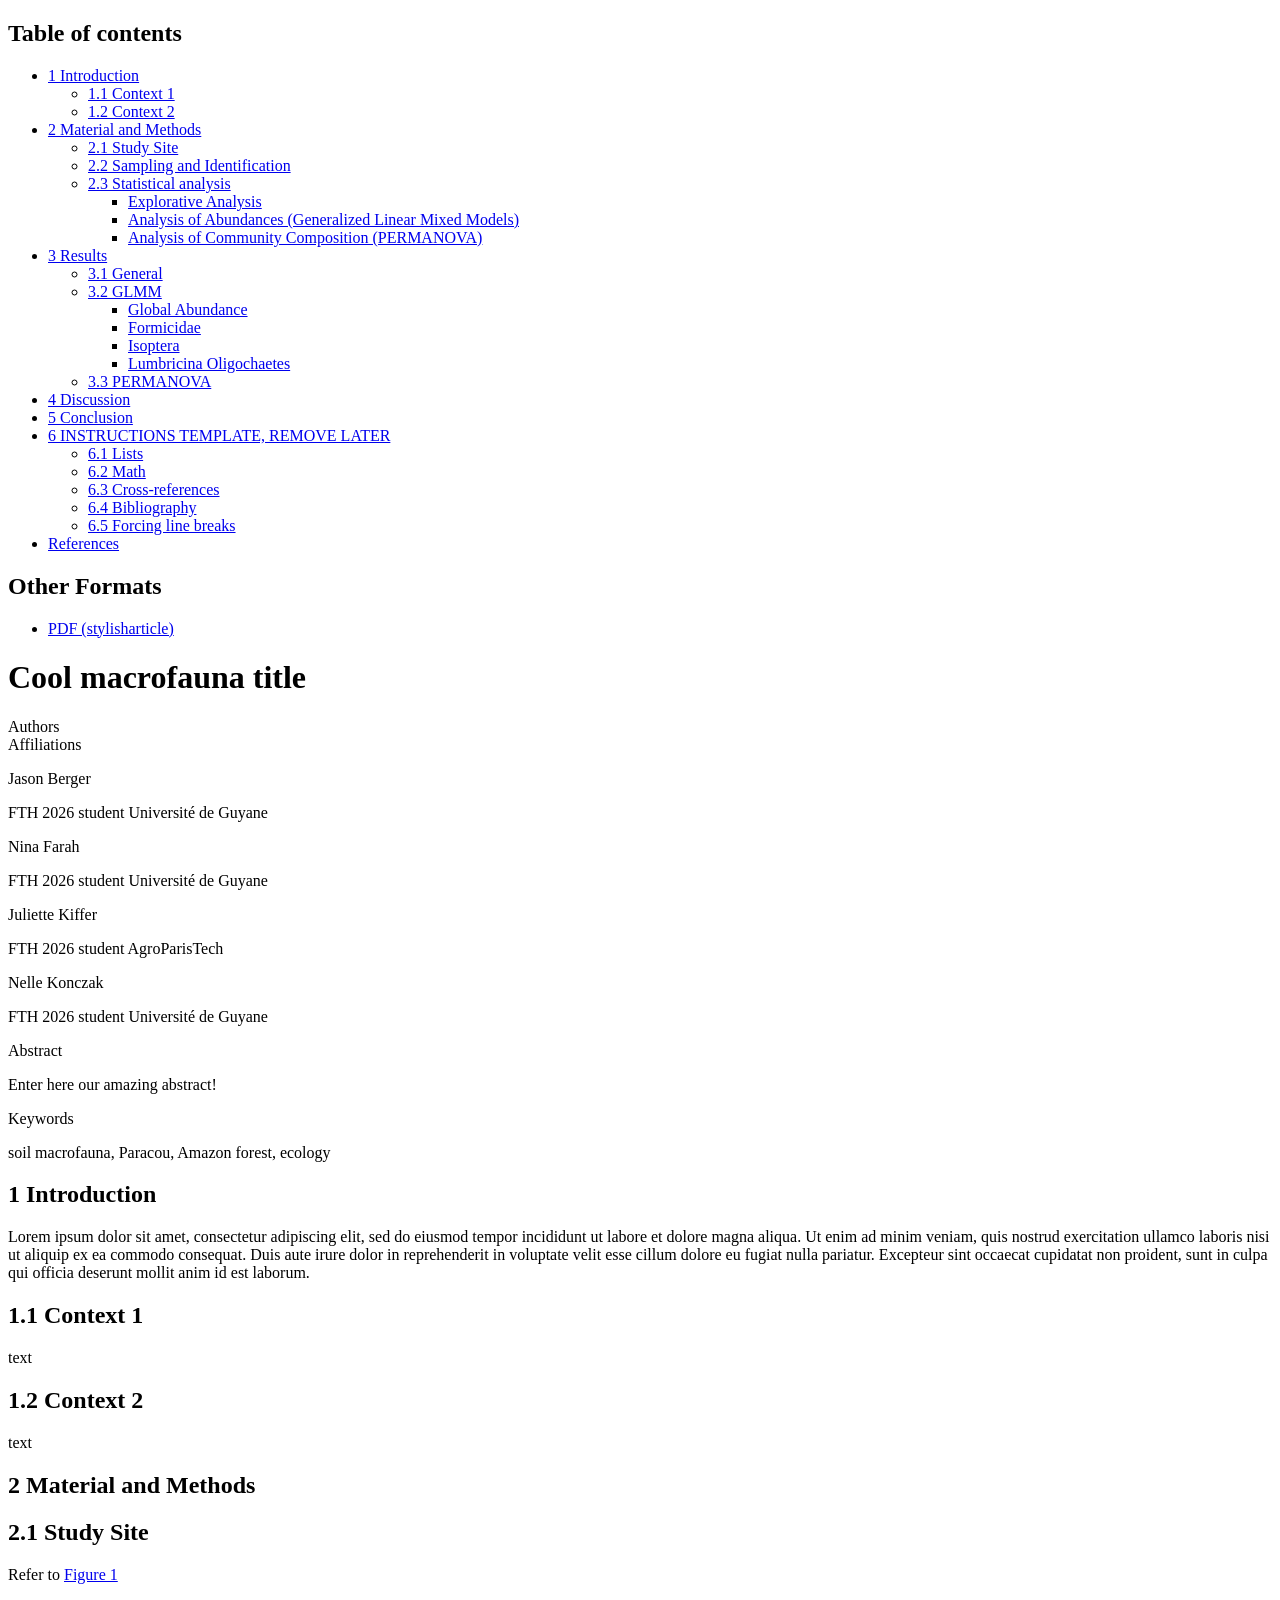
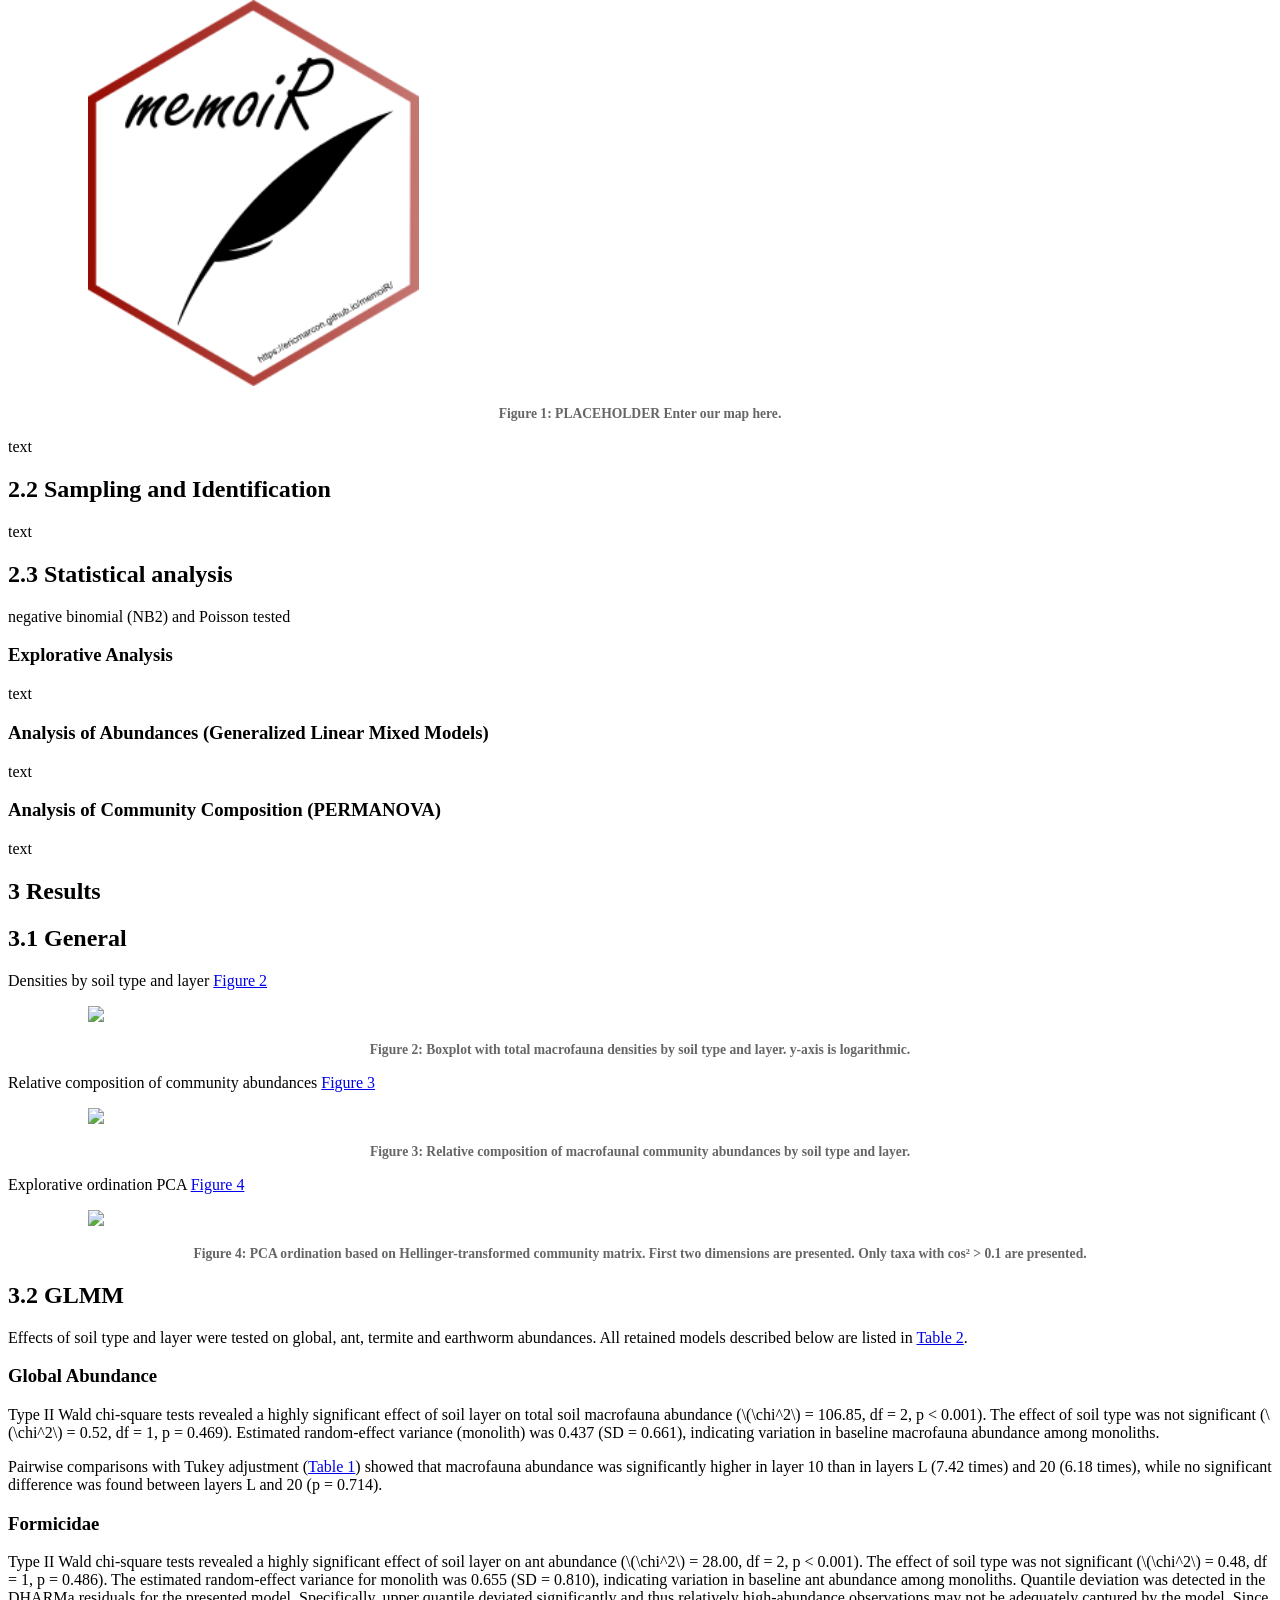
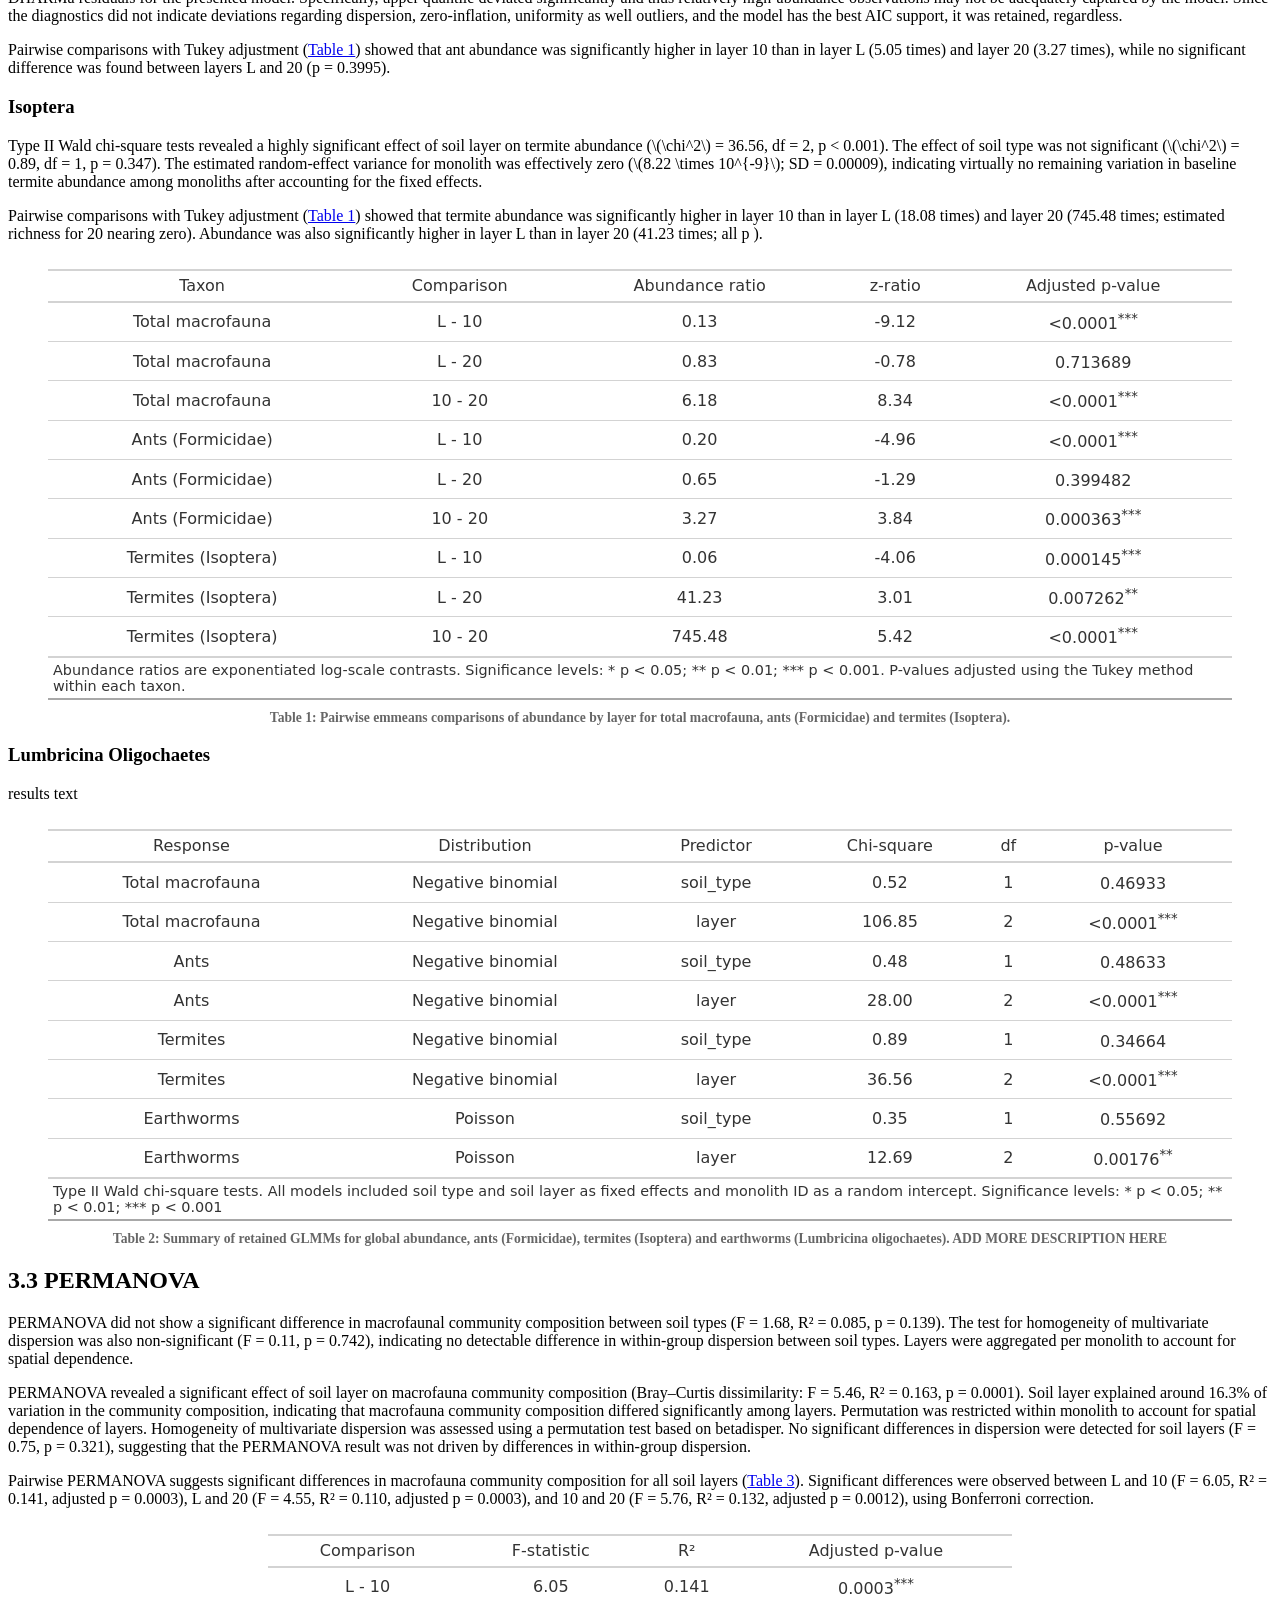
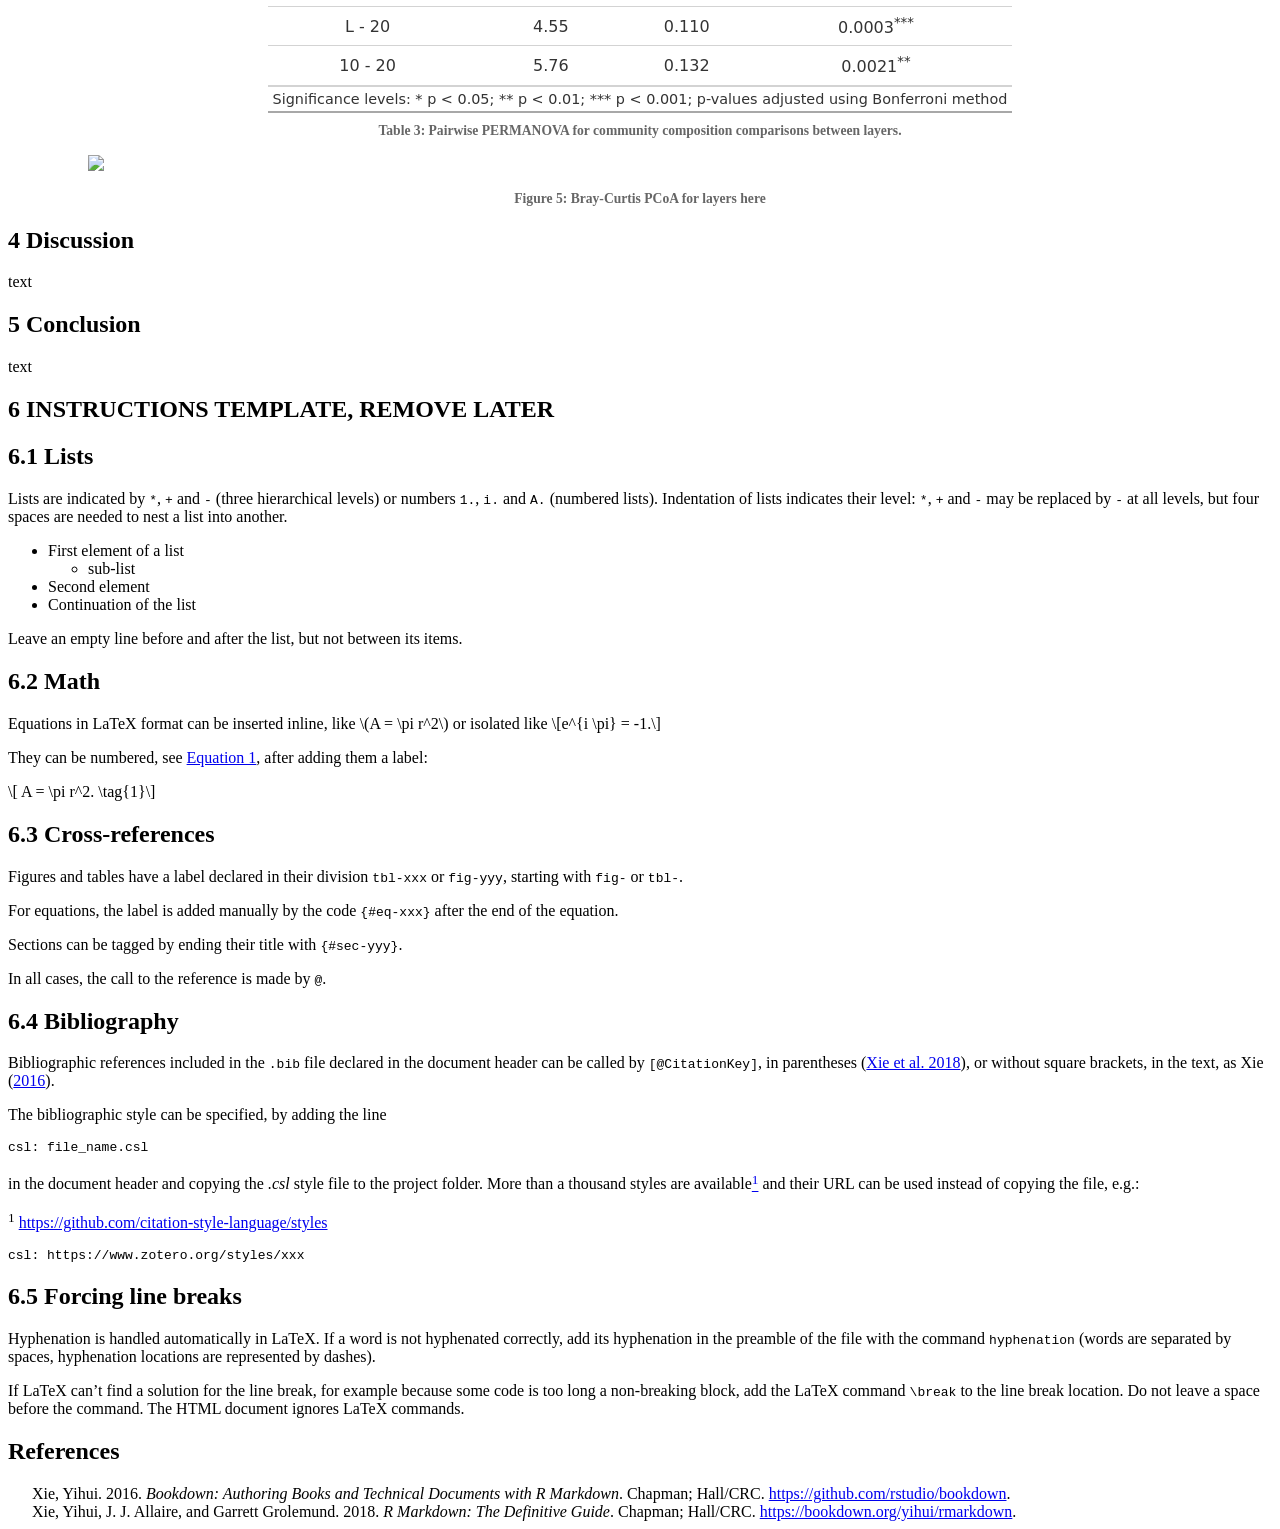
==== commit 4987936d: "filled in tables and figures; added explorative analysis" ====
--- a/article/index.html
+++ b/article/index.html
@@ -136,19 +136,14 @@
   </ul></li>
   <li><a href="#discussion" id="toc-discussion" class="nav-link" data-scroll-target="#discussion"><span class="header-section-number">4</span> Discussion</a></li>
   <li><a href="#conclusion" id="toc-conclusion" class="nav-link" data-scroll-target="#conclusion"><span class="header-section-number">5</span> Conclusion</a></li>
-  <li><a href="#layout-stuff-remove-after" id="toc-layout-stuff-remove-after" class="nav-link" data-scroll-target="#layout-stuff-remove-after"><span class="header-section-number">6</span> layout stuff, remove after</a>
+  <li><a href="#instructions-template-remove-later" id="toc-instructions-template-remove-later" class="nav-link" data-scroll-target="#instructions-template-remove-later"><span class="header-section-number">6</span> INSTRUCTIONS TEMPLATE, REMOVE LATER</a>
   <ul class="collapse">
-  <li><a href="#figures" id="toc-figures" class="nav-link" data-scroll-target="#figures"><span class="header-section-number">6.1</span> Figures</a></li>
-  <li><a href="#tables" id="toc-tables" class="nav-link" data-scroll-target="#tables"><span class="header-section-number">6.2</span> Tables</a></li>
-  <li><a href="#lists" id="toc-lists" class="nav-link" data-scroll-target="#lists"><span class="header-section-number">6.3</span> Lists</a></li>
-  <li><a href="#math" id="toc-math" class="nav-link" data-scroll-target="#math"><span class="header-section-number">6.4</span> Math</a></li>
-  <li><a href="#cross-references" id="toc-cross-references" class="nav-link" data-scroll-target="#cross-references"><span class="header-section-number">6.5</span> Cross-references</a></li>
-  <li><a href="#bibliography" id="toc-bibliography" class="nav-link" data-scroll-target="#bibliography"><span class="header-section-number">6.6</span> Bibliography</a></li>
-  <li><a href="#forcing-line-breaks" id="toc-forcing-line-breaks" class="nav-link" data-scroll-target="#forcing-line-breaks"><span class="header-section-number">6.7</span> Forcing line breaks</a></li>
-  <li><a href="#languages" id="toc-languages" class="nav-link" data-scroll-target="#languages"><span class="header-section-number">6.8</span> Languages</a></li>
-  <li><a href="#text-color" id="toc-text-color" class="nav-link" data-scroll-target="#text-color"><span class="header-section-number">6.9</span> Text color</a></li>
+  <li><a href="#lists" id="toc-lists" class="nav-link" data-scroll-target="#lists"><span class="header-section-number">6.1</span> Lists</a></li>
+  <li><a href="#math" id="toc-math" class="nav-link" data-scroll-target="#math"><span class="header-section-number">6.2</span> Math</a></li>
+  <li><a href="#cross-references" id="toc-cross-references" class="nav-link" data-scroll-target="#cross-references"><span class="header-section-number">6.3</span> Cross-references</a></li>
+  <li><a href="#bibliography" id="toc-bibliography" class="nav-link" data-scroll-target="#bibliography"><span class="header-section-number">6.4</span> Bibliography</a></li>
+  <li><a href="#forcing-line-breaks" id="toc-forcing-line-breaks" class="nav-link" data-scroll-target="#forcing-line-breaks"><span class="header-section-number">6.5</span> Forcing line breaks</a></li>
   </ul></li>
-  <li><a href="#caveats" id="toc-caveats" class="nav-link" data-scroll-target="#caveats"><span class="header-section-number">7</span> Caveats</a></li>
   <li><a href="#bibliography" id="toc-bibliography" class="nav-link" data-scroll-target="#bibliography">References</a></li>
   </ul>
 <div class="quarto-alternate-formats"><h2>Other Formats</h2><ul><li><a href="index.pdf"><i class="bi bi-file-pdf"></i>PDF (stylisharticle)</a></li></ul></div></nav>
@@ -239,7 +234,7 @@
 <h1 data-number="2"><span class="header-section-number">2</span> Material and Methods</h1>
 <section id="study-site" class="level2 page-columns page-full" data-number="2.1">
 <h2 data-number="2.1" class="anchored" data-anchor-id="study-site"><span class="header-section-number">2.1</span> Study Site</h2>
-<p>Refer to <a href="#fig-map" class="quarto-xref">Figure&nbsp;1</a> for texts</p>
+<p>Refer to <a href="#fig-map" class="quarto-xref">Figure&nbsp;1</a></p>
 <div id="fig-map" class="quarto-float quarto-figure quarto-figure-center anchored page-columns page-full">
 <figure class="quarto-float quarto-float-fig figure page-columns page-full">
 <div aria-describedby="fig-map-caption-0ceaefa1-69ba-4598-a22c-09a6ac19f8ca">
@@ -256,7 +251,7 @@
 <p></p>
 </div>
 <figcaption class="quarto-float-caption-margin quarto-float-caption quarto-float-fig margin-caption" id="fig-map-caption-0ceaefa1-69ba-4598-a22c-09a6ac19f8ca">
-Figure&nbsp;1: Enter our map here.
+Figure&nbsp;1: PLACEHOLDER Enter our map here.
 </figcaption>
 </figure>
 </div>
@@ -268,7 +263,7 @@
 </section>
 <section id="statistical-analysis" class="level2" data-number="2.3">
 <h2 data-number="2.3" class="anchored" data-anchor-id="statistical-analysis"><span class="header-section-number">2.3</span> Statistical analysis</h2>
-<p>text</p>
+<p>negative binomial (NB2) and Poisson tested</p>
 <section id="explorative-analysis" class="level3">
 <h3 class="anchored" data-anchor-id="explorative-analysis">Explorative Analysis</h3>
 <p>text</p>
@@ -287,30 +282,109 @@
 <h1 data-number="3"><span class="header-section-number">3</span> Results</h1>
 <section id="general" class="level2 page-columns page-full" data-number="3.1">
 <h2 data-number="3.1" class="anchored" data-anchor-id="general"><span class="header-section-number">3.1</span> General</h2>
-<p>and refer to <a href="#tbl-density" class="quarto-xref">Table&nbsp;1</a> for table</p>
-<div id="tbl-density" class="quarto-float quarto-figure quarto-figure-center anchored page-columns page-full">
-<figure class="quarto-float quarto-float-tbl figure page-columns page-full">
-<div aria-describedby="tbl-density-caption-0ceaefa1-69ba-4598-a22c-09a6ac19f8ca">
+<p>Densities by soil type and layer <a href="#fig-density" class="quarto-xref">Figure&nbsp;2</a></p>
+<div id="fig-density" class="quarto-float quarto-figure quarto-figure-center anchored page-columns page-full" data-fig-env="figure">
+<figure class="quarto-float quarto-float-fig figure page-columns page-full">
+<div aria-describedby="fig-density-caption-0ceaefa1-69ba-4598-a22c-09a6ac19f8ca">
 <p></p>
 <div class="cell">
 <div class="cell-output-display">
-<div id="osncjrvket" style="padding-left:0px;padding-right:0px;padding-top:10px;padding-bottom:10px;overflow-x:auto;overflow-y:auto;width:auto;height:auto;">
-<style>#osncjrvket table {
+<div>
+<figure class="figure">
+<p><img src="index_files/figure-html/Total%20macrofauna%20density%20boxplot%20FIGURE-1.png" class="img-fluid figure-img" width="672"></p>
+</figure>
+</div>
+</div>
+</div>
+<p></p>
+</div>
+<figcaption class="quarto-float-caption-margin quarto-float-caption quarto-float-fig margin-caption" id="fig-density-caption-0ceaefa1-69ba-4598-a22c-09a6ac19f8ca">
+Figure&nbsp;2: Boxplot with total macrofauna densities by soil type and layer. y-axis is logarithmic.
+</figcaption>
+</figure>
+</div>
+<p>Relative composition of community abundances <a href="#fig-comp" class="quarto-xref">Figure&nbsp;3</a></p>
+<div id="fig-comp" class="quarto-float quarto-figure quarto-figure-center anchored page-columns page-full" data-fig-env="figure">
+<figure class="quarto-float quarto-float-fig figure page-columns page-full">
+<div aria-describedby="fig-comp-caption-0ceaefa1-69ba-4598-a22c-09a6ac19f8ca">
+<p></p>
+<div class="cell">
+<div class="cell-output-display">
+<div>
+<figure class="figure">
+<p><img src="index_files/figure-html/Composition%20FIGURE-1.png" class="img-fluid figure-img" width="672"></p>
+</figure>
+</div>
+</div>
+</div>
+<p></p>
+</div>
+<figcaption class="quarto-float-caption-margin quarto-float-caption quarto-float-fig margin-caption" id="fig-comp-caption-0ceaefa1-69ba-4598-a22c-09a6ac19f8ca">
+Figure&nbsp;3: Relative composition of macrofaunal community abundances by soil type and layer.
+</figcaption>
+</figure>
+</div>
+<p>Explorative ordination PCA <a href="#fig-pca" class="quarto-xref">Figure&nbsp;4</a></p>
+<div id="fig-pca" class="quarto-float quarto-figure quarto-figure-center anchored page-columns page-full" data-fig-env="figure">
+<figure class="quarto-float quarto-float-fig figure page-columns page-full">
+<div aria-describedby="fig-pca-caption-0ceaefa1-69ba-4598-a22c-09a6ac19f8ca">
+<p></p>
+<div class="cell">
+<div class="cell-output-display">
+<div>
+<figure class="figure">
+<p><img src="index_files/figure-html/PCA%20FIGURE-1.png" class="img-fluid figure-img" width="672"></p>
+</figure>
+</div>
+</div>
+</div>
+<p></p>
+</div>
+<figcaption class="quarto-float-caption-margin quarto-float-caption quarto-float-fig margin-caption" id="fig-pca-caption-0ceaefa1-69ba-4598-a22c-09a6ac19f8ca">
+Figure&nbsp;4: PCA ordination based on Hellinger-transformed community matrix. First two dimensions are presented. Only taxa with cos² &gt; 0.1 are presented.
+</figcaption>
+</figure>
+</div>
+</section>
+<section id="glmm" class="level2 page-columns page-full" data-number="3.2">
+<h2 data-number="3.2" class="anchored" data-anchor-id="glmm"><span class="header-section-number">3.2</span> GLMM</h2>
+<p>Effects of soil type and layer were tested on global, ant, termite and earthworm abundances. All retained models described below are listed in <a href="#tbl-models" class="quarto-xref">Table&nbsp;2</a>.</p>
+<section id="global-abundance" class="level3">
+<h3 class="anchored" data-anchor-id="global-abundance">Global Abundance</h3>
+<p>Type II Wald chi-square tests revealed a highly significant effect of soil layer on total soil macrofauna abundance (<span class="math inline">\(\chi^2\)</span> = 106.85, df = 2, p &lt; 0.001). The effect of soil type was not significant (<span class="math inline">\(\chi^2\)</span> = 0.52, df = 1, p = 0.469). Estimated random-effect variance (monolith) was 0.437 (SD = 0.661), indicating variation in baseline macrofauna abundance among monoliths.</p>
+<p>Pairwise comparisons with Tukey adjustment (<a href="#tbl-pairwise" class="quarto-xref">Table&nbsp;1</a>) showed that macrofauna abundance was significantly higher in layer 10 than in layers L (7.42 times) and 20 (6.18 times), while no significant difference was found between layers L and 20 (p = 0.714).</p>
+</section>
+<section id="formicidae" class="level3">
+<h3 class="anchored" data-anchor-id="formicidae">Formicidae</h3>
+<p>Type II Wald chi-square tests revealed a highly significant effect of soil layer on ant abundance (<span class="math inline">\(\chi^2\)</span> = 28.00, df = 2, p &lt; 0.001). The effect of soil type was not significant (<span class="math inline">\(\chi^2\)</span> = 0.48, df = 1, p = 0.486). The estimated random-effect variance for monolith was 0.655 (SD = 0.810), indicating variation in baseline ant abundance among monoliths. Quantile deviation was detected in the DHARMa residuals for the presented model. Specifically, upper quantile deviated significantly and thus relatively high-abundance observations may not be adequately captured by the model. Since the diagnostics did not indicate deviations regarding dispersion, zero-inflation, uniformity as well outliers, and the model has the best AIC support, it was retained, regardless.</p>
+<p>Pairwise comparisons with Tukey adjustment (<a href="#tbl-pairwise" class="quarto-xref">Table&nbsp;1</a>) showed that ant abundance was significantly higher in layer 10 than in layer L (5.05 times) and layer 20 (3.27 times), while no significant difference was found between layers L and 20 (p = 0.3995).</p>
+</section>
+<section id="isoptera" class="level3 page-columns page-full">
+<h3 class="anchored" data-anchor-id="isoptera">Isoptera</h3>
+<p>Type II Wald chi-square tests revealed a highly significant effect of soil layer on termite abundance (<span class="math inline">\(\chi^2\)</span> = 36.56, df = 2, p &lt; 0.001). The effect of soil type was not significant (<span class="math inline">\(\chi^2\)</span> = 0.89, df = 1, p = 0.347). The estimated random-effect variance for monolith was effectively zero (<span class="math inline">\(8.22 \times 10^{-9}\)</span>; SD = 0.00009), indicating virtually no remaining variation in baseline termite abundance among monoliths after accounting for the fixed effects.</p>
+<p>Pairwise comparisons with Tukey adjustment (<a href="#tbl-pairwise" class="quarto-xref">Table&nbsp;1</a>) showed that termite abundance was significantly higher in layer 10 than in layer L (18.08 times) and layer 20 (745.48 times; estimated richness for 20 nearing zero). Abundance was also significantly higher in layer L than in layer 20 (41.23 times; all p ).</p>
+<div id="tbl-pairwise" class="quarto-float quarto-figure quarto-figure-center anchored page-columns page-full" data-fig-env="table*">
+<figure class="quarto-float quarto-float-tbl figure page-columns page-full">
+<div aria-describedby="tbl-pairwise-caption-0ceaefa1-69ba-4598-a22c-09a6ac19f8ca">
+<div class="cell">
+<div class="cell-output-display">
+<div id="cjrvketnvy" style="padding-left:0px;padding-right:0px;padding-top:10px;padding-bottom:10px;overflow-x:auto;overflow-y:auto;width:auto;height:auto;">
+<style>#cjrvketnvy table {
   font-family: system-ui, 'Segoe UI', Roboto, Helvetica, Arial, sans-serif, 'Apple Color Emoji', 'Segoe UI Emoji', 'Segoe UI Symbol', 'Noto Color Emoji';
   -webkit-font-smoothing: antialiased;
   -moz-osx-font-smoothing: grayscale;
 }
 
-#osncjrvket thead, #osncjrvket tbody, #osncjrvket tfoot, #osncjrvket tr, #osncjrvket td, #osncjrvket th {
+#cjrvketnvy thead, #cjrvketnvy tbody, #cjrvketnvy tfoot, #cjrvketnvy tr, #cjrvketnvy td, #cjrvketnvy th {
   border-style: none;
 }
 
-#osncjrvket p {
+#cjrvketnvy p {
   margin: 0;
   padding: 0;
 }
 
-#osncjrvket .gt_table {
+#cjrvketnvy .gt_table {
   display: table;
   border-collapse: collapse;
   line-height: normal;
@@ -336,12 +410,12 @@
   border-left-color: #D3D3D3;
 }
 
-#osncjrvket .gt_caption {
+#cjrvketnvy .gt_caption {
   padding-top: 4px;
   padding-bottom: 4px;
 }
 
-#osncjrvket .gt_title {
+#cjrvketnvy .gt_title {
   color: #333333;
   font-size: 125%;
   font-weight: initial;
@@ -353,7 +427,7 @@
   border-bottom-width: 0;
 }
 
-#osncjrvket .gt_subtitle {
+#cjrvketnvy .gt_subtitle {
   color: #333333;
   font-size: 85%;
   font-weight: initial;
@@ -365,7 +439,7 @@
   border-top-width: 0;
 }
 
-#osncjrvket .gt_heading {
+#cjrvketnvy .gt_heading {
   background-color: #FFFFFF;
   text-align: center;
   border-bottom-color: #FFFFFF;
@@ -377,13 +451,13 @@
   border-right-color: #D3D3D3;
 }
 
-#osncjrvket .gt_bottom_border {
+#cjrvketnvy .gt_bottom_border {
   border-bottom-style: solid;
   border-bottom-width: 2px;
   border-bottom-color: #D3D3D3;
 }
 
-#osncjrvket .gt_col_headings {
+#cjrvketnvy .gt_col_headings {
   border-top-style: solid;
   border-top-width: 2px;
   border-top-color: #D3D3D3;
@@ -398,7 +472,7 @@
   border-right-color: #D3D3D3;
 }
 
-#osncjrvket .gt_col_heading {
+#cjrvketnvy .gt_col_heading {
   color: #333333;
   background-color: #FFFFFF;
   font-size: 100%;
@@ -418,7 +492,7 @@
   overflow-x: hidden;
 }
 
-#osncjrvket .gt_column_spanner_outer {
+#cjrvketnvy .gt_column_spanner_outer {
   color: #333333;
   background-color: #FFFFFF;
   font-size: 100%;
@@ -430,15 +504,15 @@
   padding-right: 4px;
 }
 
-#osncjrvket .gt_column_spanner_outer:first-child {
+#cjrvketnvy .gt_column_spanner_outer:first-child {
   padding-left: 0;
 }
 
-#osncjrvket .gt_column_spanner_outer:last-child {
+#cjrvketnvy .gt_column_spanner_outer:last-child {
   padding-right: 0;
 }
 
-#osncjrvket .gt_column_spanner {
+#cjrvketnvy .gt_column_spanner {
   border-bottom-style: solid;
   border-bottom-width: 2px;
   border-bottom-color: #D3D3D3;
@@ -450,11 +524,11 @@
   width: 100%;
 }
 
-#osncjrvket .gt_spanner_row {
+#cjrvketnvy .gt_spanner_row {
   border-bottom-style: hidden;
 }
 
-#osncjrvket .gt_group_heading {
+#cjrvketnvy .gt_group_heading {
   padding-top: 8px;
   padding-bottom: 8px;
   padding-left: 5px;
@@ -480,7 +554,7 @@
   text-align: left;
 }
 
-#osncjrvket .gt_empty_group_heading {
+#cjrvketnvy .gt_empty_group_heading {
   padding: 0.5px;
   color: #333333;
   background-color: #FFFFFF;
@@ -495,15 +569,15 @@
   vertical-align: middle;
 }
 
-#osncjrvket .gt_from_md > :first-child {
+#cjrvketnvy .gt_from_md > :first-child {
   margin-top: 0;
 }
 
-#osncjrvket .gt_from_md > :last-child {
+#cjrvketnvy .gt_from_md > :last-child {
   margin-bottom: 0;
 }
 
-#osncjrvket .gt_row {
+#cjrvketnvy .gt_row {
   padding-top: 8px;
   padding-bottom: 8px;
   padding-left: 5px;
@@ -522,7 +596,7 @@
   overflow-x: hidden;
 }
 
-#osncjrvket .gt_stub {
+#cjrvketnvy .gt_stub {
   color: #333333;
   background-color: #FFFFFF;
   font-size: 100%;
@@ -535,7 +609,7 @@
   padding-right: 5px;
 }
 
-#osncjrvket .gt_stub_row_group {
+#cjrvketnvy .gt_stub_row_group {
   color: #333333;
   background-color: #FFFFFF;
   font-size: 100%;
@@ -549,15 +623,15 @@
   vertical-align: top;
 }
 
-#osncjrvket .gt_row_group_first td {
+#cjrvketnvy .gt_row_group_first td {
   border-top-width: 2px;
 }
 
-#osncjrvket .gt_row_group_first th {
+#cjrvketnvy .gt_row_group_first th {
   border-top-width: 2px;
 }
 
-#osncjrvket .gt_summary_row {
+#cjrvketnvy .gt_summary_row {
   color: #333333;
   background-color: #FFFFFF;
   text-transform: inherit;
@@ -567,16 +641,16 @@
   padding-right: 5px;
 }
 
-#osncjrvket .gt_first_summary_row {
+#cjrvketnvy .gt_first_summary_row {
   border-top-style: solid;
   border-top-color: #D3D3D3;
 }
 
-#osncjrvket .gt_first_summary_row.thick {
+#cjrvketnvy .gt_first_summary_row.thick {
   border-top-width: 2px;
 }
 
-#osncjrvket .gt_last_summary_row {
+#cjrvketnvy .gt_last_summary_row {
   padding-top: 8px;
   padding-bottom: 8px;
   padding-left: 5px;
@@ -586,7 +660,7 @@
   border-bottom-color: #D3D3D3;
 }
 
-#osncjrvket .gt_grand_summary_row {
+#cjrvketnvy .gt_grand_summary_row {
   color: #333333;
   background-color: #FFFFFF;
   text-transform: inherit;
@@ -596,7 +670,7 @@
   padding-right: 5px;
 }
 
-#osncjrvket .gt_first_grand_summary_row {
+#cjrvketnvy .gt_first_grand_summary_row {
   padding-top: 8px;
   padding-bottom: 8px;
   padding-left: 5px;
@@ -606,7 +680,7 @@
   border-top-color: #D3D3D3;
 }
 
-#osncjrvket .gt_last_grand_summary_row_top {
+#cjrvketnvy .gt_last_grand_summary_row_top {
   padding-top: 8px;
   padding-bottom: 8px;
   padding-left: 5px;
@@ -616,11 +690,11 @@
   border-bottom-color: #D3D3D3;
 }
 
-#osncjrvket .gt_striped {
+#cjrvketnvy .gt_striped {
   background-color: rgba(128, 128, 128, 0.05);
 }
 
-#osncjrvket .gt_table_body {
+#cjrvketnvy .gt_table_body {
   border-top-style: solid;
   border-top-width: 2px;
   border-top-color: #D3D3D3;
@@ -629,7 +703,7 @@
   border-bottom-color: #D3D3D3;
 }
 
-#osncjrvket .gt_footnotes {
+#cjrvketnvy .gt_footnotes {
   color: #333333;
   background-color: #FFFFFF;
   border-bottom-style: none;
@@ -643,7 +717,7 @@
   border-right-color: #D3D3D3;
 }
 
-#osncjrvket .gt_footnote {
+#cjrvketnvy .gt_footnote {
   margin: 0px;
   font-size: 90%;
   padding-top: 4px;
@@ -652,7 +726,7 @@
   padding-right: 5px;
 }
 
-#osncjrvket .gt_sourcenotes {
+#cjrvketnvy .gt_sourcenotes {
   color: #333333;
   background-color: #FFFFFF;
   border-bottom-style: none;
@@ -666,7 +740,7 @@
   border-right-color: #D3D3D3;
 }
 
-#osncjrvket .gt_sourcenote {
+#cjrvketnvy .gt_sourcenote {
   font-size: 90%;
   padding-top: 4px;
   padding-bottom: 4px;
@@ -674,72 +748,72 @@
   padding-right: 5px;
 }
 
-#osncjrvket .gt_left {
+#cjrvketnvy .gt_left {
   text-align: left;
 }
 
-#osncjrvket .gt_center {
+#cjrvketnvy .gt_center {
   text-align: center;
 }
 
-#osncjrvket .gt_right {
+#cjrvketnvy .gt_right {
   text-align: right;
   font-variant-numeric: tabular-nums;
 }
 
-#osncjrvket .gt_font_normal {
+#cjrvketnvy .gt_font_normal {
   font-weight: normal;
 }
 
-#osncjrvket .gt_font_bold {
+#cjrvketnvy .gt_font_bold {
   font-weight: bold;
 }
 
-#osncjrvket .gt_font_italic {
+#cjrvketnvy .gt_font_italic {
   font-style: italic;
 }
 
-#osncjrvket .gt_super {
+#cjrvketnvy .gt_super {
   font-size: 65%;
 }
 
-#osncjrvket .gt_footnote_marks {
+#cjrvketnvy .gt_footnote_marks {
   font-size: 75%;
   vertical-align: 0.4em;
   position: initial;
 }
 
-#osncjrvket .gt_asterisk {
+#cjrvketnvy .gt_asterisk {
   font-size: 100%;
   vertical-align: 0;
 }
 
-#osncjrvket .gt_indent_1 {
+#cjrvketnvy .gt_indent_1 {
   text-indent: 5px;
 }
 
-#osncjrvket .gt_indent_2 {
+#cjrvketnvy .gt_indent_2 {
   text-indent: 10px;
 }
 
-#osncjrvket .gt_indent_3 {
+#cjrvketnvy .gt_indent_3 {
   text-indent: 15px;
 }
 
-#osncjrvket .gt_indent_4 {
+#cjrvketnvy .gt_indent_4 {
   text-indent: 20px;
 }
 
-#osncjrvket .gt_indent_5 {
+#cjrvketnvy .gt_indent_5 {
   text-indent: 25px;
 }
 
-#osncjrvket .katex-display {
+#cjrvketnvy .katex-display {
   display: inline-flex !important;
   margin-bottom: 0.75em !important;
 }
 
-#osncjrvket div.Reactable > div.rt-table > div.rt-thead > div.rt-tr.rt-tr-group-header > div.rt-th-group:after {
+#cjrvketnvy div.Reactable > div.rt-table > div.rt-thead > div.rt-tr.rt-tr-group-header > div.rt-th-group:after {
   height: 0px !important;
 }
 </style>
@@ -747,129 +821,120 @@
 <table class="gt_table table table-sm table-striped small" data-quarto-bootstrap="false">
 <thead>
 <tr class="gt_col_headings header">
-<th id="Sepal-length" class="gt_col_heading gt_columns_bottom_border gt_right" data-quarto-table-cell-role="th" scope="col">Sepal length</th>
-<th id="Sepal-width" class="gt_col_heading gt_columns_bottom_border gt_right" data-quarto-table-cell-role="th" scope="col">Sepal width</th>
-<th id="Petal-length" class="gt_col_heading gt_columns_bottom_border gt_right" data-quarto-table-cell-role="th" scope="col">Petal length</th>
-<th id="Petal-width" class="gt_col_heading gt_columns_bottom_border gt_right" data-quarto-table-cell-role="th" scope="col">Petal width</th>
-<th id="Species" class="gt_col_heading gt_columns_bottom_border gt_center" data-quarto-table-cell-role="th" scope="col">Species</th>
+<th id="Taxon" class="gt_col_heading gt_columns_bottom_border gt_center" data-quarto-table-cell-role="th" scope="col">Taxon</th>
+<th id="Comparison" class="gt_col_heading gt_columns_bottom_border gt_center" data-quarto-table-cell-role="th" scope="col">Comparison</th>
+<th id="Abundance-ratio" class="gt_col_heading gt_columns_bottom_border gt_center" data-quarto-table-cell-role="th" scope="col">Abundance ratio</th>
+<th id="z-ratio" class="gt_col_heading gt_columns_bottom_border gt_center" data-quarto-table-cell-role="th" scope="col">z-ratio</th>
+<th id="Adjusted-p-value" class="gt_col_heading gt_columns_bottom_border gt_center" data-quarto-table-cell-role="th" scope="col">Adjusted p-value</th>
 </tr>
 </thead>
 <tbody class="gt_table_body">
 <tr class="odd">
-<td class="gt_row gt_right" headers="Sepal length">5.1</td>
-<td class="gt_row gt_right" headers="Sepal width">3.5</td>
-<td class="gt_row gt_right" headers="Petal length">1.4</td>
-<td class="gt_row gt_right" headers="Petal width">0.2</td>
-<td class="gt_row gt_center" headers="Species">setosa</td>
+<td class="gt_row gt_center" headers="Taxon">Total macrofauna</td>
+<td class="gt_row gt_center" headers="Comparison">L - 10</td>
+<td class="gt_row gt_center" headers="Abundance ratio">0.13</td>
+<td class="gt_row gt_center" headers="z-ratio">-9.12</td>
+<td class="gt_row gt_center" headers="Adjusted p-value">&lt;0.0001<sup>***</sup></td>
 </tr>
 <tr class="even">
-<td class="gt_row gt_right" headers="Sepal length">4.9</td>
-<td class="gt_row gt_right" headers="Sepal width">3.0</td>
-<td class="gt_row gt_right" headers="Petal length">1.4</td>
-<td class="gt_row gt_right" headers="Petal width">0.2</td>
-<td class="gt_row gt_center" headers="Species">setosa</td>
+<td class="gt_row gt_center" headers="Taxon">Total macrofauna</td>
+<td class="gt_row gt_center" headers="Comparison">L - 20</td>
+<td class="gt_row gt_center" headers="Abundance ratio">0.83</td>
+<td class="gt_row gt_center" headers="z-ratio">-0.78</td>
+<td class="gt_row gt_center" headers="Adjusted p-value">0.713689<sup></sup></td>
 </tr>
 <tr class="odd">
-<td class="gt_row gt_right" headers="Sepal length">4.7</td>
-<td class="gt_row gt_right" headers="Sepal width">3.2</td>
-<td class="gt_row gt_right" headers="Petal length">1.3</td>
-<td class="gt_row gt_right" headers="Petal width">0.2</td>
-<td class="gt_row gt_center" headers="Species">setosa</td>
+<td class="gt_row gt_center" headers="Taxon">Total macrofauna</td>
+<td class="gt_row gt_center" headers="Comparison">10 - 20</td>
+<td class="gt_row gt_center" headers="Abundance ratio">6.18</td>
+<td class="gt_row gt_center" headers="z-ratio">8.34</td>
+<td class="gt_row gt_center" headers="Adjusted p-value">&lt;0.0001<sup>***</sup></td>
 </tr>
 <tr class="even">
-<td class="gt_row gt_right" headers="Sepal length">4.6</td>
-<td class="gt_row gt_right" headers="Sepal width">3.1</td>
-<td class="gt_row gt_right" headers="Petal length">1.5</td>
-<td class="gt_row gt_right" headers="Petal width">0.2</td>
-<td class="gt_row gt_center" headers="Species">setosa</td>
+<td class="gt_row gt_center" headers="Taxon">Ants (Formicidae)</td>
+<td class="gt_row gt_center" headers="Comparison">L - 10</td>
+<td class="gt_row gt_center" headers="Abundance ratio">0.20</td>
+<td class="gt_row gt_center" headers="z-ratio">-4.96</td>
+<td class="gt_row gt_center" headers="Adjusted p-value">&lt;0.0001<sup>***</sup></td>
 </tr>
 <tr class="odd">
-<td class="gt_row gt_right" headers="Sepal length">5.0</td>
-<td class="gt_row gt_right" headers="Sepal width">3.6</td>
-<td class="gt_row gt_right" headers="Petal length">1.4</td>
-<td class="gt_row gt_right" headers="Petal width">0.2</td>
-<td class="gt_row gt_center" headers="Species">setosa</td>
+<td class="gt_row gt_center" headers="Taxon">Ants (Formicidae)</td>
+<td class="gt_row gt_center" headers="Comparison">L - 20</td>
+<td class="gt_row gt_center" headers="Abundance ratio">0.65</td>
+<td class="gt_row gt_center" headers="z-ratio">-1.29</td>
+<td class="gt_row gt_center" headers="Adjusted p-value">0.399482<sup></sup></td>
 </tr>
 <tr class="even">
-<td class="gt_row gt_right" headers="Sepal length">5.4</td>
-<td class="gt_row gt_right" headers="Sepal width">3.9</td>
-<td class="gt_row gt_right" headers="Petal length">1.7</td>
-<td class="gt_row gt_right" headers="Petal width">0.4</td>
-<td class="gt_row gt_center" headers="Species">setosa</td>
-</tr>
-</tbody>
+<td class="gt_row gt_center" headers="Taxon">Ants (Formicidae)</td>
+<td class="gt_row gt_center" headers="Comparison">10 - 20</td>
+<td class="gt_row gt_center" headers="Abundance ratio">3.27</td>
+<td class="gt_row gt_center" headers="z-ratio">3.84</td>
+<td class="gt_row gt_center" headers="Adjusted p-value">0.000363<sup>***</sup></td>
+</tr>
+<tr class="odd">
+<td class="gt_row gt_center" headers="Taxon">Termites (Isoptera)</td>
+<td class="gt_row gt_center" headers="Comparison">L - 10</td>
+<td class="gt_row gt_center" headers="Abundance ratio">0.06</td>
+<td class="gt_row gt_center" headers="z-ratio">-4.06</td>
+<td class="gt_row gt_center" headers="Adjusted p-value">0.000145<sup>***</sup></td>
+</tr>
+<tr class="even">
+<td class="gt_row gt_center" headers="Taxon">Termites (Isoptera)</td>
+<td class="gt_row gt_center" headers="Comparison">L - 20</td>
+<td class="gt_row gt_center" headers="Abundance ratio">41.23</td>
+<td class="gt_row gt_center" headers="z-ratio">3.01</td>
+<td class="gt_row gt_center" headers="Adjusted p-value">0.007262<sup>**</sup></td>
+</tr>
+<tr class="odd">
+<td class="gt_row gt_center" headers="Taxon">Termites (Isoptera)</td>
+<td class="gt_row gt_center" headers="Comparison">10 - 20</td>
+<td class="gt_row gt_center" headers="Abundance ratio">745.48</td>
+<td class="gt_row gt_center" headers="z-ratio">5.42</td>
+<td class="gt_row gt_center" headers="Adjusted p-value">&lt;0.0001<sup>***</sup></td>
+</tr>
+</tbody><tfoot>
+<tr class="gt_sourcenotes odd">
+<td colspan="5" class="gt_sourcenote">Abundance ratios are exponentiated log-scale contrasts. Significance levels: * p &lt; 0.05; ** p &lt; 0.01; *** p &lt; 0.001. P-values adjusted using the Tukey method within each taxon.</td>
+</tr>
+</tfoot>
+
 </table>
 
 </div>
 </div>
 </div>
-<p></p>
-</div>
-<figcaption class="quarto-float-caption-margin quarto-float-caption quarto-float-tbl margin-caption" id="tbl-density-caption-0ceaefa1-69ba-4598-a22c-09a6ac19f8ca">
-Table&nbsp;1: Table with densities here (mean etc?)
+</div>
+<figcaption class="quarto-float-caption-margin quarto-float-caption quarto-float-tbl margin-caption" id="tbl-pairwise-caption-0ceaefa1-69ba-4598-a22c-09a6ac19f8ca">
+Table&nbsp;1: Pairwise emmeans comparisons of abundance by layer for total macrofauna, ants (Formicidae) and termites (Isoptera).
 </figcaption>
 </figure>
 </div>
-<div id="fig-general" class="quarto-float quarto-figure quarto-figure-center anchored page-columns page-full" data-fig-env="figure">
-<figure class="quarto-float quarto-float-fig figure page-columns page-full">
-<div aria-describedby="fig-general-caption-0ceaefa1-69ba-4598-a22c-09a6ac19f8ca">
-<p></p>
+</section>
+<section id="lumbricina-oligochaetes" class="level3 page-columns page-full">
+<h3 class="anchored" data-anchor-id="lumbricina-oligochaetes">Lumbricina Oligochaetes</h3>
+<p>results text</p>
+<div id="tbl-models" class="quarto-float quarto-figure quarto-figure-center anchored page-columns page-full" data-fig-env="table*">
+<figure class="quarto-float quarto-float-tbl figure page-columns page-full">
+<div aria-describedby="tbl-models-caption-0ceaefa1-69ba-4598-a22c-09a6ac19f8ca">
 <div class="cell">
 <div class="cell-output-display">
-<div>
-<figure class="figure">
-<p><img src="index_files/figure-html/General%20FIGURE-1.png" class="img-fluid figure-img" style="width:80.0%"></p>
-</figure>
-</div>
-</div>
-</div>
-<p></p>
-</div>
-<figcaption class="quarto-float-caption-margin quarto-float-caption quarto-float-fig margin-caption" id="fig-general-caption-0ceaefa1-69ba-4598-a22c-09a6ac19f8ca">
-Figure&nbsp;2: Our first plot for general results here
-</figcaption>
-</figure>
-</div>
-<div id="fig-pca" class="quarto-float quarto-figure quarto-figure-center anchored page-columns page-full" data-fig-env="figure">
-<figure class="quarto-float quarto-float-fig figure page-columns page-full">
-<div aria-describedby="fig-pca-caption-0ceaefa1-69ba-4598-a22c-09a6ac19f8ca">
-<p>Our PCA figure</p>
-</div>
-<figcaption class="quarto-float-caption-margin quarto-float-caption quarto-float-fig quarto-uncaptioned margin-caption" id="fig-pca-caption-0ceaefa1-69ba-4598-a22c-09a6ac19f8ca">
-Figure&nbsp;3
-</figcaption>
-</figure>
-</div>
-</section>
-<section id="glmm" class="level2 page-columns page-full" data-number="3.2">
-<h2 data-number="3.2" class="anchored" data-anchor-id="glmm"><span class="header-section-number">3.2</span> GLMM</h2>
-<p>Effects of soil type and layer were tested on global, ant, termite and earthworm abundances. All retained models described below are listed in <a href="#tbl-models" class="quarto-xref">Table&nbsp;3</a>.</p>
-<section id="global-abundance" class="level3 page-columns page-full">
-<h3 class="anchored" data-anchor-id="global-abundance">Global Abundance</h3>
-<p>Type II Wald chi-square tests revealed a highly significant effect of soil layer on total soil macrofauna abundance (<span class="math inline">\(\chi^2\)</span> = 106.85, df = 2, p &lt; 0.001). The effect of soil type was not significant (<span class="math inline">\(\chi^2\)</span> = 0.52, df = 1, p = 0.469). Estimated random-effect variance (monolith) was 0.437 (SD = 0.661), indicating variation in baseline macrofauna abundance among monoliths.</p>
-<p>Pairwise comparisons with Tukey adjustment (<a href="#tbl-glmm" class="quarto-xref">Table&nbsp;2</a>) showed that macrofauna abundance was significantly higher in layer 10 than in layers L (7.42 times) and 20 (6.18 times), while no significant difference was found between layers L and 20 (p = 0.714).</p>
-<div id="tbl-glmm" class="quarto-float quarto-figure quarto-figure-center anchored page-columns page-full">
-<figure class="quarto-float quarto-float-tbl figure page-columns page-full">
-<div aria-describedby="tbl-glmm-caption-0ceaefa1-69ba-4598-a22c-09a6ac19f8ca">
-<div class="cell">
-<div class="cell-output-display">
-<div id="nvyzesyyic" style="padding-left:0px;padding-right:0px;padding-top:10px;padding-bottom:10px;overflow-x:auto;overflow-y:auto;width:auto;height:auto;">
-<style>#nvyzesyyic table {
+<div id="yncngcwvzo" style="padding-left:0px;padding-right:0px;padding-top:10px;padding-bottom:10px;overflow-x:auto;overflow-y:auto;width:auto;height:auto;">
+<style>#yncngcwvzo table {
   font-family: system-ui, 'Segoe UI', Roboto, Helvetica, Arial, sans-serif, 'Apple Color Emoji', 'Segoe UI Emoji', 'Segoe UI Symbol', 'Noto Color Emoji';
   -webkit-font-smoothing: antialiased;
   -moz-osx-font-smoothing: grayscale;
 }
 
-#nvyzesyyic thead, #nvyzesyyic tbody, #nvyzesyyic tfoot, #nvyzesyyic tr, #nvyzesyyic td, #nvyzesyyic th {
+#yncngcwvzo thead, #yncngcwvzo tbody, #yncngcwvzo tfoot, #yncngcwvzo tr, #yncngcwvzo td, #yncngcwvzo th {
   border-style: none;
 }
 
-#nvyzesyyic p {
+#yncngcwvzo p {
   margin: 0;
   padding: 0;
 }
 
-#nvyzesyyic .gt_table {
+#yncngcwvzo .gt_table {
   display: table;
   border-collapse: collapse;
   line-height: normal;
@@ -895,12 +960,12 @@
   border-left-color: #D3D3D3;
 }
 
-#nvyzesyyic .gt_caption {
+#yncngcwvzo .gt_caption {
   padding-top: 4px;
   padding-bottom: 4px;
 }
 
-#nvyzesyyic .gt_title {
+#yncngcwvzo .gt_title {
   color: #333333;
   font-size: 125%;
   font-weight: initial;
@@ -912,7 +977,7 @@
   border-bottom-width: 0;
 }
 
-#nvyzesyyic .gt_subtitle {
+#yncngcwvzo .gt_subtitle {
   color: #333333;
   font-size: 85%;
   font-weight: initial;
@@ -924,7 +989,7 @@
   border-top-width: 0;
 }
 
-#nvyzesyyic .gt_heading {
+#yncngcwvzo .gt_heading {
   background-color: #FFFFFF;
   text-align: center;
   border-bottom-color: #FFFFFF;
@@ -936,13 +1001,13 @@
   border-right-color: #D3D3D3;
 }
 
-#nvyzesyyic .gt_bottom_border {
+#yncngcwvzo .gt_bottom_border {
   border-bottom-style: solid;
   border-bottom-width: 2px;
   border-bottom-color: #D3D3D3;
 }
 
-#nvyzesyyic .gt_col_headings {
+#yncngcwvzo .gt_col_headings {
   border-top-style: solid;
   border-top-width: 2px;
   border-top-color: #D3D3D3;
@@ -957,7 +1022,7 @@
   border-right-color: #D3D3D3;
 }
 
-#nvyzesyyic .gt_col_heading {
+#yncngcwvzo .gt_col_heading {
   color: #333333;
   background-color: #FFFFFF;
   font-size: 100%;
@@ -977,7 +1042,7 @@
   overflow-x: hidden;
 }
 
-#nvyzesyyic .gt_column_spanner_outer {
+#yncngcwvzo .gt_column_spanner_outer {
   color: #333333;
   background-color: #FFFFFF;
   font-size: 100%;
@@ -989,15 +1054,15 @@
   padding-right: 4px;
 }
 
-#nvyzesyyic .gt_column_spanner_outer:first-child {
+#yncngcwvzo .gt_column_spanner_outer:first-child {
   padding-left: 0;
 }
 
-#nvyzesyyic .gt_column_spanner_outer:last-child {
+#yncngcwvzo .gt_column_spanner_outer:last-child {
   padding-right: 0;
 }
 
-#nvyzesyyic .gt_column_spanner {
+#yncngcwvzo .gt_column_spanner {
   border-bottom-style: solid;
   border-bottom-width: 2px;
   border-bottom-color: #D3D3D3;
@@ -1009,11 +1074,11 @@
   width: 100%;
 }
 
-#nvyzesyyic .gt_spanner_row {
+#yncngcwvzo .gt_spanner_row {
   border-bottom-style: hidden;
 }
 
-#nvyzesyyic .gt_group_heading {
+#yncngcwvzo .gt_group_heading {
   padding-top: 8px;
   padding-bottom: 8px;
   padding-left: 5px;
@@ -1039,7 +1104,7 @@
   text-align: left;
 }
 
-#nvyzesyyic .gt_empty_group_heading {
+#yncngcwvzo .gt_empty_group_heading {
   padding: 0.5px;
   color: #333333;
   background-color: #FFFFFF;
@@ -1054,15 +1119,15 @@
   vertical-align: middle;
 }
 
-#nvyzesyyic .gt_from_md > :first-child {
+#yncngcwvzo .gt_from_md > :first-child {
   margin-top: 0;
 }
 
-#nvyzesyyic .gt_from_md > :last-child {
+#yncngcwvzo .gt_from_md > :last-child {
   margin-bottom: 0;
 }
 
-#nvyzesyyic .gt_row {
+#yncngcwvzo .gt_row {
   padding-top: 8px;
   padding-bottom: 8px;
   padding-left: 5px;
@@ -1081,7 +1146,7 @@
   overflow-x: hidden;
 }
 
-#nvyzesyyic .gt_stub {
+#yncngcwvzo .gt_stub {
   color: #333333;
   background-color: #FFFFFF;
   font-size: 100%;
@@ -1094,7 +1159,7 @@
   padding-right: 5px;
 }
 
-#nvyzesyyic .gt_stub_row_group {
+#yncngcwvzo .gt_stub_row_group {
   color: #333333;
   background-color: #FFFFFF;
   font-size: 100%;
@@ -1108,15 +1173,15 @@
   vertical-align: top;
 }
 
-#nvyzesyyic .gt_row_group_first td {
+#yncngcwvzo .gt_row_group_first td {
   border-top-width: 2px;
 }
 
-#nvyzesyyic .gt_row_group_first th {
+#yncngcwvzo .gt_row_group_first th {
   border-top-width: 2px;
 }
 
-#nvyzesyyic .gt_summary_row {
+#yncngcwvzo .gt_summary_row {
   color: #333333;
   background-color: #FFFFFF;
   text-transform: inherit;
@@ -1126,16 +1191,16 @@
   padding-right: 5px;
 }
 
-#nvyzesyyic .gt_first_summary_row {
+#yncngcwvzo .gt_first_summary_row {
   border-top-style: solid;
   border-top-color: #D3D3D3;
 }
 
-#nvyzesyyic .gt_first_summary_row.thick {
+#yncngcwvzo .gt_first_summary_row.thick {
   border-top-width: 2px;
 }
 
-#nvyzesyyic .gt_last_summary_row {
+#yncngcwvzo .gt_last_summary_row {
   padding-top: 8px;
   padding-bottom: 8px;
   padding-left: 5px;
@@ -1145,7 +1210,7 @@
   border-bottom-color: #D3D3D3;
 }
 
-#nvyzesyyic .gt_grand_summary_row {
+#yncngcwvzo .gt_grand_summary_row {
   color: #333333;
   background-color: #FFFFFF;
   text-transform: inherit;
@@ -1155,7 +1220,7 @@
   padding-right: 5px;
 }
 
-#nvyzesyyic .gt_first_grand_summary_row {
+#yncngcwvzo .gt_first_grand_summary_row {
   padding-top: 8px;
   padding-bottom: 8px;
   padding-left: 5px;
@@ -1165,7 +1230,7 @@
   border-top-color: #D3D3D3;
 }
 
-#nvyzesyyic .gt_last_grand_summary_row_top {
+#yncngcwvzo .gt_last_grand_summary_row_top {
   padding-top: 8px;
   padding-bottom: 8px;
   padding-left: 5px;
@@ -1175,11 +1240,11 @@
   border-bottom-color: #D3D3D3;
 }
 
-#nvyzesyyic .gt_striped {
+#yncngcwvzo .gt_striped {
   background-color: rgba(128, 128, 128, 0.05);
 }
 
-#nvyzesyyic .gt_table_body {
+#yncngcwvzo .gt_table_body {
   border-top-style: solid;
   border-top-width: 2px;
   border-top-color: #D3D3D3;
@@ -1188,7 +1253,7 @@
   border-bottom-color: #D3D3D3;
 }
 
-#nvyzesyyic .gt_footnotes {
+#yncngcwvzo .gt_footnotes {
   color: #333333;
   background-color: #FFFFFF;
   border-bottom-style: none;
@@ -1202,7 +1267,7 @@
   border-right-color: #D3D3D3;
 }
 
-#nvyzesyyic .gt_footnote {
+#yncngcwvzo .gt_footnote {
   margin: 0px;
   font-size: 90%;
   padding-top: 4px;
@@ -1211,7 +1276,7 @@
   padding-right: 5px;
 }
 
-#nvyzesyyic .gt_sourcenotes {
+#yncngcwvzo .gt_sourcenotes {
   color: #333333;
   background-color: #FFFFFF;
   border-bottom-style: none;
@@ -1225,7 +1290,7 @@
   border-right-color: #D3D3D3;
 }
 
-#nvyzesyyic .gt_sourcenote {
+#yncngcwvzo .gt_sourcenote {
   font-size: 90%;
   padding-top: 4px;
   padding-bottom: 4px;
@@ -1233,72 +1298,72 @@
   padding-right: 5px;
 }
 
-#nvyzesyyic .gt_left {
+#yncngcwvzo .gt_left {
   text-align: left;
 }
 
-#nvyzesyyic .gt_center {
+#yncngcwvzo .gt_center {
   text-align: center;
 }
 
-#nvyzesyyic .gt_right {
+#yncngcwvzo .gt_right {
   text-align: right;
   font-variant-numeric: tabular-nums;
 }
 
-#nvyzesyyic .gt_font_normal {
+#yncngcwvzo .gt_font_normal {
   font-weight: normal;
 }
 
-#nvyzesyyic .gt_font_bold {
+#yncngcwvzo .gt_font_bold {
   font-weight: bold;
 }
 
-#nvyzesyyic .gt_font_italic {
+#yncngcwvzo .gt_font_italic {
   font-style: italic;
 }
 
-#nvyzesyyic .gt_super {
+#yncngcwvzo .gt_super {
   font-size: 65%;
 }
 
-#nvyzesyyic .gt_footnote_marks {
+#yncngcwvzo .gt_footnote_marks {
   font-size: 75%;
   vertical-align: 0.4em;
   position: initial;
 }
 
-#nvyzesyyic .gt_asterisk {
+#yncngcwvzo .gt_asterisk {
   font-size: 100%;
   vertical-align: 0;
 }
 
-#nvyzesyyic .gt_indent_1 {
+#yncngcwvzo .gt_indent_1 {
   text-indent: 5px;
 }
 
-#nvyzesyyic .gt_indent_2 {
+#yncngcwvzo .gt_indent_2 {
   text-indent: 10px;
 }
 
-#nvyzesyyic .gt_indent_3 {
+#yncngcwvzo .gt_indent_3 {
   text-indent: 15px;
 }
 
-#nvyzesyyic .gt_indent_4 {
+#yncngcwvzo .gt_indent_4 {
   text-indent: 20px;
 }
 
-#nvyzesyyic .gt_indent_5 {
+#yncngcwvzo .gt_indent_5 {
   text-indent: 25px;
 }
 
-#nvyzesyyic .katex-display {
+#yncngcwvzo .katex-display {
   display: inline-flex !important;
   margin-bottom: 0.75em !important;
 }
 
-#nvyzesyyic div.Reactable > div.rt-table > div.rt-thead > div.rt-tr.rt-tr-group-header > div.rt-th-group:after {
+#yncngcwvzo div.Reactable > div.rt-table > div.rt-thead > div.rt-tr.rt-tr-group-header > div.rt-th-group:after {
   height: 0px !important;
 }
 </style>
@@ -1306,34 +1371,82 @@
 <table class="gt_table table table-sm table-striped small" data-quarto-bootstrap="false">
 <thead>
 <tr class="gt_col_headings header">
-<th id="Comparison" class="gt_col_heading gt_columns_bottom_border gt_center" data-quarto-table-cell-role="th" scope="col">Comparison</th>
-<th id="Abundance-ratio" class="gt_col_heading gt_columns_bottom_border gt_center" data-quarto-table-cell-role="th" scope="col">Abundance ratio</th>
-<th id="z-ratio" class="gt_col_heading gt_columns_bottom_border gt_center" data-quarto-table-cell-role="th" scope="col">z-ratio</th>
-<th id="Adjusted-p-value" class="gt_col_heading gt_columns_bottom_border gt_center" data-quarto-table-cell-role="th" scope="col">Adjusted p-value</th>
+<th id="Response" class="gt_col_heading gt_columns_bottom_border gt_center" data-quarto-table-cell-role="th" scope="col">Response</th>
+<th id="Distribution" class="gt_col_heading gt_columns_bottom_border gt_center" data-quarto-table-cell-role="th" scope="col">Distribution</th>
+<th id="Predictor" class="gt_col_heading gt_columns_bottom_border gt_center" data-quarto-table-cell-role="th" scope="col">Predictor</th>
+<th id="Chi-square" class="gt_col_heading gt_columns_bottom_border gt_center" data-quarto-table-cell-role="th" scope="col">Chi-square</th>
+<th id="df" class="gt_col_heading gt_columns_bottom_border gt_center" data-quarto-table-cell-role="th" scope="col">df</th>
+<th id="p-value" class="gt_col_heading gt_columns_bottom_border gt_center" data-quarto-table-cell-role="th" scope="col">p-value</th>
 </tr>
 </thead>
 <tbody class="gt_table_body">
 <tr class="odd">
-<td class="gt_row gt_center" headers="Comparison">L - 10</td>
-<td class="gt_row gt_center" headers="Abundance ratio">0.13</td>
-<td class="gt_row gt_center" headers="z-ratio">-9.12</td>
-<td class="gt_row gt_center" headers="Adjusted p-value">&lt;0.0001<sup>***</sup></td>
+<td class="gt_row gt_center" headers="Response">Total macrofauna</td>
+<td class="gt_row gt_center" headers="Distribution">Negative binomial</td>
+<td class="gt_row gt_center" headers="Predictor">soil_type</td>
+<td class="gt_row gt_center" headers="Chi-square">0.52</td>
+<td class="gt_row gt_center" headers="df">1</td>
+<td class="gt_row gt_center" headers="p-value">0.46933<sup></sup></td>
 </tr>
 <tr class="even">
-<td class="gt_row gt_center" headers="Comparison">L - 20</td>
-<td class="gt_row gt_center" headers="Abundance ratio">0.83</td>
-<td class="gt_row gt_center" headers="z-ratio">-0.78</td>
-<td class="gt_row gt_center" headers="Adjusted p-value">0.714<sup></sup></td>
+<td class="gt_row gt_center" headers="Response">Total macrofauna</td>
+<td class="gt_row gt_center" headers="Distribution">Negative binomial</td>
+<td class="gt_row gt_center" headers="Predictor">layer</td>
+<td class="gt_row gt_center" headers="Chi-square">106.85</td>
+<td class="gt_row gt_center" headers="df">2</td>
+<td class="gt_row gt_center" headers="p-value">&lt;0.0001<sup>***</sup></td>
 </tr>
 <tr class="odd">
-<td class="gt_row gt_center" headers="Comparison">10 - 20</td>
-<td class="gt_row gt_center" headers="Abundance ratio">6.18</td>
-<td class="gt_row gt_center" headers="z-ratio">8.34</td>
-<td class="gt_row gt_center" headers="Adjusted p-value">&lt;0.0001<sup>***</sup></td>
+<td class="gt_row gt_center" headers="Response">Ants</td>
+<td class="gt_row gt_center" headers="Distribution">Negative binomial</td>
+<td class="gt_row gt_center" headers="Predictor">soil_type</td>
+<td class="gt_row gt_center" headers="Chi-square">0.48</td>
+<td class="gt_row gt_center" headers="df">1</td>
+<td class="gt_row gt_center" headers="p-value">0.48633<sup></sup></td>
+</tr>
+<tr class="even">
+<td class="gt_row gt_center" headers="Response">Ants</td>
+<td class="gt_row gt_center" headers="Distribution">Negative binomial</td>
+<td class="gt_row gt_center" headers="Predictor">layer</td>
+<td class="gt_row gt_center" headers="Chi-square">28.00</td>
+<td class="gt_row gt_center" headers="df">2</td>
+<td class="gt_row gt_center" headers="p-value">&lt;0.0001<sup>***</sup></td>
+</tr>
+<tr class="odd">
+<td class="gt_row gt_center" headers="Response">Termites</td>
+<td class="gt_row gt_center" headers="Distribution">Negative binomial</td>
+<td class="gt_row gt_center" headers="Predictor">soil_type</td>
+<td class="gt_row gt_center" headers="Chi-square">0.89</td>
+<td class="gt_row gt_center" headers="df">1</td>
+<td class="gt_row gt_center" headers="p-value">0.34664<sup></sup></td>
+</tr>
+<tr class="even">
+<td class="gt_row gt_center" headers="Response">Termites</td>
+<td class="gt_row gt_center" headers="Distribution">Negative binomial</td>
+<td class="gt_row gt_center" headers="Predictor">layer</td>
+<td class="gt_row gt_center" headers="Chi-square">36.56</td>
+<td class="gt_row gt_center" headers="df">2</td>
+<td class="gt_row gt_center" headers="p-value">&lt;0.0001<sup>***</sup></td>
+</tr>
+<tr class="odd">
+<td class="gt_row gt_center" headers="Response">Earthworms</td>
+<td class="gt_row gt_center" headers="Distribution">Poisson</td>
+<td class="gt_row gt_center" headers="Predictor">soil_type</td>
+<td class="gt_row gt_center" headers="Chi-square">0.35</td>
+<td class="gt_row gt_center" headers="df">1</td>
+<td class="gt_row gt_center" headers="p-value">0.55692<sup></sup></td>
+</tr>
+<tr class="even">
+<td class="gt_row gt_center" headers="Response">Earthworms</td>
+<td class="gt_row gt_center" headers="Distribution">Poisson</td>
+<td class="gt_row gt_center" headers="Predictor">layer</td>
+<td class="gt_row gt_center" headers="Chi-square">12.69</td>
+<td class="gt_row gt_center" headers="df">2</td>
+<td class="gt_row gt_center" headers="p-value">0.00176<sup>**</sup></td>
 </tr>
 </tbody><tfoot>
 <tr class="gt_sourcenotes odd">
-<td colspan="4" class="gt_sourcenote">Significance levels: * p &lt; 0.05; ** p &lt; 0.01; *** p &lt; 0.001; p-values adjusted using Tukey method</td>
+<td colspan="6" class="gt_sourcenote">Type II Wald chi-square tests. All models included soil type and soil layer as fixed effects and monolith ID as a random intercept. Significance levels: * p &lt; 0.05; ** p &lt; 0.01; *** p &lt; 0.001</td>
 </tr>
 </tfoot>
 
@@ -1343,49 +1456,40 @@
 </div>
 </div>
 </div>
-<figcaption class="quarto-float-caption-margin quarto-float-caption quarto-float-tbl margin-caption" id="tbl-glmm-caption-0ceaefa1-69ba-4598-a22c-09a6ac19f8ca">
-Table&nbsp;2: Global abundance pairwise comparison between layers for model glmmTMB(total_count ~ soil_type + layer + (1 | monolith_ID), family = nbinom2(link = “log”); p-values were adjusted using Tukey-method
+<figcaption class="quarto-float-caption-margin quarto-float-caption quarto-float-tbl margin-caption" id="tbl-models-caption-0ceaefa1-69ba-4598-a22c-09a6ac19f8ca">
+Table&nbsp;2: Summary of retained GLMMs for global abundance, ants (Formicidae), termites (Isoptera) and earthworms (Lumbricina oligochaetes). ADD MORE DESCRIPTION HERE
 </figcaption>
 </figure>
 </div>
 </section>
-<section id="formicidae" class="level3">
-<h3 class="anchored" data-anchor-id="formicidae">Formicidae</h3>
-<p>Type II Wald chi-square tests revealed a highly significant effect of soil layer on ant abundance (χ² = 28.00, df = 2, p &lt; 0.001). The effect of soil type was not significant (χ² = 0.48, df = 1, p = 0.486). The estimated random-effect variance for monolith was 0.655 (SD = 0.810), indicating variation in baseline ant abundance among monoliths. Quantile deviation was detected in the DHARMa residuals for the presented model. Specifically, upper quantile deviated significantly and thus relatively high-abundance observations may not be adequately captured by the model. Since the diagnostics did not indicate deviations regarding dispersion, zero-inflation, uniformity as well outliers, and the model has the best AIC support, it was retained, regardless.</p>
-<p>Pairwise comparisons with Tukey adjustment showed that ant abundance was significantly higher in layer 10 than in layer L (5.05 times) and layer 20 (3.27 times), while no significant difference was found between layers L and 20 (p = 0.3995).</p>
-</section>
-<section id="isoptera" class="level3">
-<h3 class="anchored" data-anchor-id="isoptera">Isoptera</h3>
-<p>Type II Wald chi-square tests revealed a highly significant effect of soil layer on termite abundance (χ² = 36.56, df = 2, p &lt; 0.001). The effect of soil type was not significant (χ² = 0.89, df = 1, p = 0.347). The estimated random-effect variance for monolith was effectively zero (8.22 × 10⁻⁹; SD = 0.00009), indicating virtually no remaining variation in baseline termite abundance among monoliths after accounting for the fixed effects.</p>
-<p>Pairwise comparisons with Tukey adjustment showed that termite abundance was significantly higher in layer 10 than in layer L (18.08 times) and layer 20 (745.48 times; estimated richness for 20 nearing zero). Abundance was also significantly higher in layer L than in layer 20 (41.23 times; all p ≤ 0.0073).</p>
-</section>
-<section id="lumbricina-oligochaetes" class="level3 page-columns page-full">
-<h3 class="anchored" data-anchor-id="lumbricina-oligochaetes">Lumbricina Oligochaetes</h3>
-<div id="tbl-models" class="quarto-float quarto-figure quarto-figure-center anchored page-columns page-full">
+</section>
+<section id="permanova" class="level2 page-columns page-full" data-number="3.3">
+<h2 data-number="3.3" class="anchored" data-anchor-id="permanova"><span class="header-section-number">3.3</span> PERMANOVA</h2>
+<p>PERMANOVA did not show a significant difference in macrofaunal community composition between soil types (F = 1.68, R² = 0.085, p = 0.139). The test for homogeneity of multivariate dispersion was also non-significant (F = 0.11, p = 0.742), indicating no detectable difference in within-group dispersion between soil types. Layers were aggregated per monolith to account for spatial dependence.</p>
+<p>PERMANOVA revealed a significant effect of soil layer on macrofauna community composition (Bray–Curtis dissimilarity: F = 5.46, R² = 0.163, p = 0.0001). Soil layer explained around 16.3% of variation in the community composition, indicating that macrofauna community composition differed significantly among layers. Permutation was restricted within monolith to account for spatial dependence of layers. Homogeneity of multivariate dispersion was assessed using a permutation test based on betadisper. No significant differences in dispersion were detected for soil layers (F = 0.75, p = 0.321), suggesting that the PERMANOVA result was not driven by differences in within-group dispersion.</p>
+<p>Pairwise PERMANOVA suggests significant differences in macrofauna community composition for all soil layers (<a href="#tbl-permanova" class="quarto-xref">Table&nbsp;3</a>). Significant differences were observed between L and 10 (F = 6.05, R² = 0.141, adjusted p = 0.0003), L and 20 (F = 4.55, R² = 0.110, adjusted p = 0.0003), and 10 and 20 (F = 5.76, R² = 0.132, adjusted p = 0.0012), using Bonferroni correction.</p>
+<div id="tbl-permanova" class="quarto-float quarto-figure quarto-figure-center anchored page-columns page-full">
 <figure class="quarto-float quarto-float-tbl figure page-columns page-full">
-<div aria-describedby="tbl-models-caption-0ceaefa1-69ba-4598-a22c-09a6ac19f8ca" class="page-columns page-full">
-<div class="cell page-columns page-full">
-<div id="tbl-models" class="cell quarto-float quarto-figure quarto-figure-center anchored page-columns page-full">
-<figure class="quarto-float quarto-subfloat-tbl figure page-columns page-full">
-<div aria-describedby="tbl-models-caption-0ceaefa1-69ba-4598-a22c-09a6ac19f8ca">
+<div aria-describedby="tbl-permanova-caption-0ceaefa1-69ba-4598-a22c-09a6ac19f8ca">
+<div class="cell">
 <div class="cell-output-display">
-<div id="ehlmrayyfu" style="padding-left:0px;padding-right:0px;padding-top:10px;padding-bottom:10px;overflow-x:auto;overflow-y:auto;width:auto;height:auto;">
-<style>#ehlmrayyfu table {
+<div id="fmvkwnjwxv" style="padding-left:0px;padding-right:0px;padding-top:10px;padding-bottom:10px;overflow-x:auto;overflow-y:auto;width:auto;height:auto;">
+<style>#fmvkwnjwxv table {
   font-family: system-ui, 'Segoe UI', Roboto, Helvetica, Arial, sans-serif, 'Apple Color Emoji', 'Segoe UI Emoji', 'Segoe UI Symbol', 'Noto Color Emoji';
   -webkit-font-smoothing: antialiased;
   -moz-osx-font-smoothing: grayscale;
 }
 
-#ehlmrayyfu thead, #ehlmrayyfu tbody, #ehlmrayyfu tfoot, #ehlmrayyfu tr, #ehlmrayyfu td, #ehlmrayyfu th {
+#fmvkwnjwxv thead, #fmvkwnjwxv tbody, #fmvkwnjwxv tfoot, #fmvkwnjwxv tr, #fmvkwnjwxv td, #fmvkwnjwxv th {
   border-style: none;
 }
 
-#ehlmrayyfu p {
+#fmvkwnjwxv p {
   margin: 0;
   padding: 0;
 }
 
-#ehlmrayyfu .gt_table {
+#fmvkwnjwxv .gt_table {
   display: table;
   border-collapse: collapse;
   line-height: normal;
@@ -1411,12 +1515,12 @@
   border-left-color: #D3D3D3;
 }
 
-#ehlmrayyfu .gt_caption {
+#fmvkwnjwxv .gt_caption {
   padding-top: 4px;
   padding-bottom: 4px;
 }
 
-#ehlmrayyfu .gt_title {
+#fmvkwnjwxv .gt_title {
   color: #333333;
   font-size: 125%;
   font-weight: initial;
@@ -1428,7 +1532,7 @@
   border-bottom-width: 0;
 }
 
-#ehlmrayyfu .gt_subtitle {
+#fmvkwnjwxv .gt_subtitle {
   color: #333333;
   font-size: 85%;
   font-weight: initial;
@@ -1440,7 +1544,7 @@
   border-top-width: 0;
 }
 
-#ehlmrayyfu .gt_heading {
+#fmvkwnjwxv .gt_heading {
   background-color: #FFFFFF;
   text-align: center;
   border-bottom-color: #FFFFFF;
@@ -1452,13 +1556,13 @@
   border-right-color: #D3D3D3;
 }
 
-#ehlmrayyfu .gt_bottom_border {
+#fmvkwnjwxv .gt_bottom_border {
   border-bottom-style: solid;
   border-bottom-width: 2px;
   border-bottom-color: #D3D3D3;
 }
 
-#ehlmrayyfu .gt_col_headings {
+#fmvkwnjwxv .gt_col_headings {
   border-top-style: solid;
   border-top-width: 2px;
   border-top-color: #D3D3D3;
@@ -1473,7 +1577,7 @@
   border-right-color: #D3D3D3;
 }
 
-#ehlmrayyfu .gt_col_heading {
+#fmvkwnjwxv .gt_col_heading {
   color: #333333;
   background-color: #FFFFFF;
   font-size: 100%;
@@ -1493,7 +1597,7 @@
   overflow-x: hidden;
 }
 
-#ehlmrayyfu .gt_column_spanner_outer {
+#fmvkwnjwxv .gt_column_spanner_outer {
   color: #333333;
   background-color: #FFFFFF;
   font-size: 100%;
@@ -1505,15 +1609,15 @@
   padding-right: 4px;
 }
 
-#ehlmrayyfu .gt_column_spanner_outer:first-child {
+#fmvkwnjwxv .gt_column_spanner_outer:first-child {
   padding-left: 0;
 }
 
-#ehlmrayyfu .gt_column_spanner_outer:last-child {
+#fmvkwnjwxv .gt_column_spanner_outer:last-child {
   padding-right: 0;
 }
 
-#ehlmrayyfu .gt_column_spanner {
+#fmvkwnjwxv .gt_column_spanner {
   border-bottom-style: solid;
   border-bottom-width: 2px;
   border-bottom-color: #D3D3D3;
@@ -1525,11 +1629,11 @@
   width: 100%;
 }
 
-#ehlmrayyfu .gt_spanner_row {
+#fmvkwnjwxv .gt_spanner_row {
   border-bottom-style: hidden;
 }
 
-#ehlmrayyfu .gt_group_heading {
+#fmvkwnjwxv .gt_group_heading {
   padding-top: 8px;
   padding-bottom: 8px;
   padding-left: 5px;
@@ -1555,7 +1659,7 @@
   text-align: left;
 }
 
-#ehlmrayyfu .gt_empty_group_heading {
+#fmvkwnjwxv .gt_empty_group_heading {
   padding: 0.5px;
   color: #333333;
   background-color: #FFFFFF;
@@ -1570,15 +1674,15 @@
   vertical-align: middle;
 }
 
-#ehlmrayyfu .gt_from_md > :first-child {
+#fmvkwnjwxv .gt_from_md > :first-child {
   margin-top: 0;
 }
 
-#ehlmrayyfu .gt_from_md > :last-child {
+#fmvkwnjwxv .gt_from_md > :last-child {
   margin-bottom: 0;
 }
 
-#ehlmrayyfu .gt_row {
+#fmvkwnjwxv .gt_row {
   padding-top: 8px;
   padding-bottom: 8px;
   padding-left: 5px;
@@ -1597,7 +1701,7 @@
   overflow-x: hidden;
 }
 
-#ehlmrayyfu .gt_stub {
+#fmvkwnjwxv .gt_stub {
   color: #333333;
   background-color: #FFFFFF;
   font-size: 100%;
@@ -1610,7 +1714,7 @@
   padding-right: 5px;
 }
 
-#ehlmrayyfu .gt_stub_row_group {
+#fmvkwnjwxv .gt_stub_row_group {
   color: #333333;
   background-color: #FFFFFF;
   font-size: 100%;
@@ -1624,15 +1728,15 @@
   vertical-align: top;
 }
 
-#ehlmrayyfu .gt_row_group_first td {
+#fmvkwnjwxv .gt_row_group_first td {
   border-top-width: 2px;
 }
 
-#ehlmrayyfu .gt_row_group_first th {
+#fmvkwnjwxv .gt_row_group_first th {
   border-top-width: 2px;
 }
 
-#ehlmrayyfu .gt_summary_row {
+#fmvkwnjwxv .gt_summary_row {
   color: #333333;
   background-color: #FFFFFF;
   text-transform: inherit;
@@ -1642,16 +1746,16 @@
   padding-right: 5px;
 }
 
-#ehlmrayyfu .gt_first_summary_row {
+#fmvkwnjwxv .gt_first_summary_row {
   border-top-style: solid;
   border-top-color: #D3D3D3;
 }
 
-#ehlmrayyfu .gt_first_summary_row.thick {
+#fmvkwnjwxv .gt_first_summary_row.thick {
   border-top-width: 2px;
 }
 
-#ehlmrayyfu .gt_last_summary_row {
+#fmvkwnjwxv .gt_last_summary_row {
   padding-top: 8px;
   padding-bottom: 8px;
   padding-left: 5px;
@@ -1661,7 +1765,7 @@
   border-bottom-color: #D3D3D3;
 }
 
-#ehlmrayyfu .gt_grand_summary_row {
+#fmvkwnjwxv .gt_grand_summary_row {
   color: #333333;
   background-color: #FFFFFF;
   text-transform: inherit;
@@ -1671,7 +1775,7 @@
   padding-right: 5px;
 }
 
-#ehlmrayyfu .gt_first_grand_summary_row {
+#fmvkwnjwxv .gt_first_grand_summary_row {
   padding-top: 8px;
   padding-bottom: 8px;
   padding-left: 5px;
@@ -1681,7 +1785,7 @@
   border-top-color: #D3D3D3;
 }
 
-#ehlmrayyfu .gt_last_grand_summary_row_top {
+#fmvkwnjwxv .gt_last_grand_summary_row_top {
   padding-top: 8px;
   padding-bottom: 8px;
   padding-left: 5px;
@@ -1691,11 +1795,11 @@
   border-bottom-color: #D3D3D3;
 }
 
-#ehlmrayyfu .gt_striped {
+#fmvkwnjwxv .gt_striped {
   background-color: rgba(128, 128, 128, 0.05);
 }
 
-#ehlmrayyfu .gt_table_body {
+#fmvkwnjwxv .gt_table_body {
   border-top-style: solid;
   border-top-width: 2px;
   border-top-color: #D3D3D3;
@@ -1704,7 +1808,7 @@
   border-bottom-color: #D3D3D3;
 }
 
-#ehlmrayyfu .gt_footnotes {
+#fmvkwnjwxv .gt_footnotes {
   color: #333333;
   background-color: #FFFFFF;
   border-bottom-style: none;
@@ -1718,7 +1822,7 @@
   border-right-color: #D3D3D3;
 }
 
-#ehlmrayyfu .gt_footnote {
+#fmvkwnjwxv .gt_footnote {
   margin: 0px;
   font-size: 90%;
   padding-top: 4px;
@@ -1727,7 +1831,7 @@
   padding-right: 5px;
 }
 
-#ehlmrayyfu .gt_sourcenotes {
+#fmvkwnjwxv .gt_sourcenotes {
   color: #333333;
   background-color: #FFFFFF;
   border-bottom-style: none;
@@ -1741,7 +1845,7 @@
   border-right-color: #D3D3D3;
 }
 
-#ehlmrayyfu .gt_sourcenote {
+#fmvkwnjwxv .gt_sourcenote {
   font-size: 90%;
   padding-top: 4px;
   padding-bottom: 4px;
@@ -1749,634 +1853,72 @@
   padding-right: 5px;
 }
 
-#ehlmrayyfu .gt_left {
+#fmvkwnjwxv .gt_left {
   text-align: left;
 }
 
-#ehlmrayyfu .gt_center {
+#fmvkwnjwxv .gt_center {
   text-align: center;
 }
 
-#ehlmrayyfu .gt_right {
+#fmvkwnjwxv .gt_right {
   text-align: right;
   font-variant-numeric: tabular-nums;
 }
 
-#ehlmrayyfu .gt_font_normal {
+#fmvkwnjwxv .gt_font_normal {
   font-weight: normal;
 }
 
-#ehlmrayyfu .gt_font_bold {
+#fmvkwnjwxv .gt_font_bold {
   font-weight: bold;
 }
 
-#ehlmrayyfu .gt_font_italic {
+#fmvkwnjwxv .gt_font_italic {
   font-style: italic;
 }
 
-#ehlmrayyfu .gt_super {
+#fmvkwnjwxv .gt_super {
   font-size: 65%;
 }
 
-#ehlmrayyfu .gt_footnote_marks {
+#fmvkwnjwxv .gt_footnote_marks {
   font-size: 75%;
   vertical-align: 0.4em;
   position: initial;
 }
 
-#ehlmrayyfu .gt_asterisk {
+#fmvkwnjwxv .gt_asterisk {
   font-size: 100%;
   vertical-align: 0;
 }
 
-#ehlmrayyfu .gt_indent_1 {
+#fmvkwnjwxv .gt_indent_1 {
   text-indent: 5px;
 }
 
-#ehlmrayyfu .gt_indent_2 {
+#fmvkwnjwxv .gt_indent_2 {
   text-indent: 10px;
 }
 
-#ehlmrayyfu .gt_indent_3 {
+#fmvkwnjwxv .gt_indent_3 {
   text-indent: 15px;
 }
 
-#ehlmrayyfu .gt_indent_4 {
+#fmvkwnjwxv .gt_indent_4 {
   text-indent: 20px;
 }
 
-#ehlmrayyfu .gt_indent_5 {
+#fmvkwnjwxv .gt_indent_5 {
   text-indent: 25px;
 }
 
-#ehlmrayyfu .katex-display {
+#fmvkwnjwxv .katex-display {
   display: inline-flex !important;
   margin-bottom: 0.75em !important;
 }
 
-#ehlmrayyfu div.Reactable > div.rt-table > div.rt-thead > div.rt-tr.rt-tr-group-header > div.rt-th-group:after {
-  height: 0px !important;
-}
-</style>
-
-<table class="gt_table table table-sm table-striped small" data-quarto-bootstrap="false">
-<thead>
-<tr class="gt_col_headings header">
-<th id="Response" class="gt_col_heading gt_columns_bottom_border gt_center" data-quarto-table-cell-role="th" scope="col">Response</th>
-<th id="Distribution" class="gt_col_heading gt_columns_bottom_border gt_center" data-quarto-table-cell-role="th" scope="col">Distribution</th>
-<th id="Predictor" class="gt_col_heading gt_columns_bottom_border gt_center" data-quarto-table-cell-role="th" scope="col">Predictor</th>
-<th id="Chi-square" class="gt_col_heading gt_columns_bottom_border gt_center" data-quarto-table-cell-role="th" scope="col">Chi-square</th>
-<th id="df" class="gt_col_heading gt_columns_bottom_border gt_center" data-quarto-table-cell-role="th" scope="col">df</th>
-<th id="p-value" class="gt_col_heading gt_columns_bottom_border gt_center" data-quarto-table-cell-role="th" scope="col">p-value</th>
-</tr>
-</thead>
-<tbody class="gt_table_body">
-<tr class="odd">
-<td class="gt_row gt_center" headers="Response">Total macrofauna</td>
-<td class="gt_row gt_center" headers="Distribution">Negative binomial</td>
-<td class="gt_row gt_center" headers="Predictor">soil_type</td>
-<td class="gt_row gt_center" headers="Chi-square">0.52</td>
-<td class="gt_row gt_center" headers="df">1</td>
-<td class="gt_row gt_center" headers="p-value">0.46933<sup></sup></td>
-</tr>
-<tr class="even">
-<td class="gt_row gt_center" headers="Response">Total macrofauna</td>
-<td class="gt_row gt_center" headers="Distribution">Negative binomial</td>
-<td class="gt_row gt_center" headers="Predictor">layer</td>
-<td class="gt_row gt_center" headers="Chi-square">106.85</td>
-<td class="gt_row gt_center" headers="df">2</td>
-<td class="gt_row gt_center" headers="p-value">&lt;0.0001<sup>***</sup></td>
-</tr>
-<tr class="odd">
-<td class="gt_row gt_center" headers="Response">Ants</td>
-<td class="gt_row gt_center" headers="Distribution">Negative binomial</td>
-<td class="gt_row gt_center" headers="Predictor">soil_type</td>
-<td class="gt_row gt_center" headers="Chi-square">0.48</td>
-<td class="gt_row gt_center" headers="df">1</td>
-<td class="gt_row gt_center" headers="p-value">0.48633<sup></sup></td>
-</tr>
-<tr class="even">
-<td class="gt_row gt_center" headers="Response">Ants</td>
-<td class="gt_row gt_center" headers="Distribution">Negative binomial</td>
-<td class="gt_row gt_center" headers="Predictor">layer</td>
-<td class="gt_row gt_center" headers="Chi-square">28.00</td>
-<td class="gt_row gt_center" headers="df">2</td>
-<td class="gt_row gt_center" headers="p-value">&lt;0.0001<sup>***</sup></td>
-</tr>
-<tr class="odd">
-<td class="gt_row gt_center" headers="Response">Termites</td>
-<td class="gt_row gt_center" headers="Distribution">Negative binomial</td>
-<td class="gt_row gt_center" headers="Predictor">soil_type</td>
-<td class="gt_row gt_center" headers="Chi-square">0.89</td>
-<td class="gt_row gt_center" headers="df">1</td>
-<td class="gt_row gt_center" headers="p-value">0.34664<sup></sup></td>
-</tr>
-<tr class="even">
-<td class="gt_row gt_center" headers="Response">Termites</td>
-<td class="gt_row gt_center" headers="Distribution">Negative binomial</td>
-<td class="gt_row gt_center" headers="Predictor">layer</td>
-<td class="gt_row gt_center" headers="Chi-square">36.56</td>
-<td class="gt_row gt_center" headers="df">2</td>
-<td class="gt_row gt_center" headers="p-value">&lt;0.0001<sup>***</sup></td>
-</tr>
-<tr class="odd">
-<td class="gt_row gt_center" headers="Response">Earthworms</td>
-<td class="gt_row gt_center" headers="Distribution">Poisson</td>
-<td class="gt_row gt_center" headers="Predictor">soil_type</td>
-<td class="gt_row gt_center" headers="Chi-square">0.35</td>
-<td class="gt_row gt_center" headers="df">1</td>
-<td class="gt_row gt_center" headers="p-value">0.55692<sup></sup></td>
-</tr>
-<tr class="even">
-<td class="gt_row gt_center" headers="Response">Earthworms</td>
-<td class="gt_row gt_center" headers="Distribution">Poisson</td>
-<td class="gt_row gt_center" headers="Predictor">layer</td>
-<td class="gt_row gt_center" headers="Chi-square">12.69</td>
-<td class="gt_row gt_center" headers="df">2</td>
-<td class="gt_row gt_center" headers="p-value">0.00176<sup>**</sup></td>
-</tr>
-</tbody><tfoot>
-<tr class="gt_sourcenotes odd">
-<td colspan="6" class="gt_sourcenote">Type II Wald chi-square tests. All models included soil type and soil layer as fixed effects and monolith ID as a random intercept. Significance levels: * p &lt; 0.05; ** p &lt; 0.01; *** p &lt; 0.001</td>
-</tr>
-</tfoot>
-
-</table>
-
-</div>
-</div>
-</div>
-<figcaption class="quarto-float-caption-margin quarto-subfloat-caption quarto-subfloat-tbl margin-caption" id="tbl-models-caption-0ceaefa1-69ba-4598-a22c-09a6ac19f8ca">
-(a)
-</figcaption>
-</figure>
-</div>
-</div>
-</div>
-<figcaption class="quarto-float-caption-margin quarto-float-caption quarto-float-tbl" id="tbl-models-caption-0ceaefa1-69ba-4598-a22c-09a6ac19f8ca">
-Table&nbsp;3: Summary of retained GLMMs for global abundance, ants (Formicidae), termites (Isoptera) and earthworms (Lumbricina oligochaetes)
-</figcaption>
-</figure>
-</div>
-<p>Summary of retained GLMMs for global abundance, ants (Formicidae), termites (Isoptera) and earthworms (Lumbricina oligochaetes)</p>
-</section>
-</section>
-<section id="permanova" class="level2 page-columns page-full" data-number="3.3">
-<h2 data-number="3.3" class="anchored" data-anchor-id="permanova"><span class="header-section-number">3.3</span> PERMANOVA</h2>
-<p>PERMANOVA did not show a significant difference in macrofaunal community composition between soil types (F = 1.68, R² = 0.085, p = 0.139). The test for homogeneity of multivariate dispersion was also non-significant (F = 0.11, p = 0.742), indicating no detectable difference in within-group dispersion between soil types. Layers were aggregated per monolith to account for spatial dependence.</p>
-<p>PERMANOVA revealed a significant effect of soil layer on macrofauna community composition (Bray–Curtis dissimilarity: F = 5.46, R² = 0.163, p = 0.0001). Soil layer explained around 16.3% of variation in the community composition, indicating that macrofauna community composition differed significantly among layers. Permutation was restricted within monolith to account for spatial dependence of layers. Homogeneity of multivariate dispersion was assessed using a permutation test based on betadisper. No significant differences in dispersion were detected for soil layers (F = 0.75, p = 0.321), suggesting that the PERMANOVA result was not driven by differences in within-group dispersion.</p>
-<p>Pairwise PERMANOVA suggests significant differences in macrofauna community composition for all soil layers (<a href="#tbl-permanova" class="quarto-xref">Table&nbsp;4</a>). Significant differences were observed between L and 10 (F = 6.05, R² = 0.141, adjusted p = 0.0003), L and 20 (F = 4.55, R² = 0.110, adjusted p = 0.0003), and 10 and 20 (F = 5.76, R² = 0.132, adjusted p = 0.0012), using Bonferroni correction.</p>
-<div id="tbl-permanova" class="quarto-float quarto-figure quarto-figure-center anchored page-columns page-full">
-<figure class="quarto-float quarto-float-tbl figure page-columns page-full">
-<div aria-describedby="tbl-permanova-caption-0ceaefa1-69ba-4598-a22c-09a6ac19f8ca">
-<div class="cell">
-<div class="cell-output-display">
-<div id="zjnyqgewnr" style="padding-left:0px;padding-right:0px;padding-top:10px;padding-bottom:10px;overflow-x:auto;overflow-y:auto;width:auto;height:auto;">
-<style>#zjnyqgewnr table {
-  font-family: system-ui, 'Segoe UI', Roboto, Helvetica, Arial, sans-serif, 'Apple Color Emoji', 'Segoe UI Emoji', 'Segoe UI Symbol', 'Noto Color Emoji';
-  -webkit-font-smoothing: antialiased;
-  -moz-osx-font-smoothing: grayscale;
-}
-
-#zjnyqgewnr thead, #zjnyqgewnr tbody, #zjnyqgewnr tfoot, #zjnyqgewnr tr, #zjnyqgewnr td, #zjnyqgewnr th {
-  border-style: none;
-}
-
-#zjnyqgewnr p {
-  margin: 0;
-  padding: 0;
-}
-
-#zjnyqgewnr .gt_table {
-  display: table;
-  border-collapse: collapse;
-  line-height: normal;
-  margin-left: auto;
-  margin-right: auto;
-  color: #333333;
-  font-size: 16px;
-  font-weight: normal;
-  font-style: normal;
-  background-color: #FFFFFF;
-  width: auto;
-  border-top-style: solid;
-  border-top-width: 2px;
-  border-top-color: #A8A8A8;
-  border-right-style: none;
-  border-right-width: 2px;
-  border-right-color: #D3D3D3;
-  border-bottom-style: solid;
-  border-bottom-width: 2px;
-  border-bottom-color: #A8A8A8;
-  border-left-style: none;
-  border-left-width: 2px;
-  border-left-color: #D3D3D3;
-}
-
-#zjnyqgewnr .gt_caption {
-  padding-top: 4px;
-  padding-bottom: 4px;
-}
-
-#zjnyqgewnr .gt_title {
-  color: #333333;
-  font-size: 125%;
-  font-weight: initial;
-  padding-top: 4px;
-  padding-bottom: 4px;
-  padding-left: 5px;
-  padding-right: 5px;
-  border-bottom-color: #FFFFFF;
-  border-bottom-width: 0;
-}
-
-#zjnyqgewnr .gt_subtitle {
-  color: #333333;
-  font-size: 85%;
-  font-weight: initial;
-  padding-top: 3px;
-  padding-bottom: 5px;
-  padding-left: 5px;
-  padding-right: 5px;
-  border-top-color: #FFFFFF;
-  border-top-width: 0;
-}
-
-#zjnyqgewnr .gt_heading {
-  background-color: #FFFFFF;
-  text-align: center;
-  border-bottom-color: #FFFFFF;
-  border-left-style: none;
-  border-left-width: 1px;
-  border-left-color: #D3D3D3;
-  border-right-style: none;
-  border-right-width: 1px;
-  border-right-color: #D3D3D3;
-}
-
-#zjnyqgewnr .gt_bottom_border {
-  border-bottom-style: solid;
-  border-bottom-width: 2px;
-  border-bottom-color: #D3D3D3;
-}
-
-#zjnyqgewnr .gt_col_headings {
-  border-top-style: solid;
-  border-top-width: 2px;
-  border-top-color: #D3D3D3;
-  border-bottom-style: solid;
-  border-bottom-width: 2px;
-  border-bottom-color: #D3D3D3;
-  border-left-style: none;
-  border-left-width: 1px;
-  border-left-color: #D3D3D3;
-  border-right-style: none;
-  border-right-width: 1px;
-  border-right-color: #D3D3D3;
-}
-
-#zjnyqgewnr .gt_col_heading {
-  color: #333333;
-  background-color: #FFFFFF;
-  font-size: 100%;
-  font-weight: normal;
-  text-transform: inherit;
-  border-left-style: none;
-  border-left-width: 1px;
-  border-left-color: #D3D3D3;
-  border-right-style: none;
-  border-right-width: 1px;
-  border-right-color: #D3D3D3;
-  vertical-align: bottom;
-  padding-top: 5px;
-  padding-bottom: 6px;
-  padding-left: 5px;
-  padding-right: 5px;
-  overflow-x: hidden;
-}
-
-#zjnyqgewnr .gt_column_spanner_outer {
-  color: #333333;
-  background-color: #FFFFFF;
-  font-size: 100%;
-  font-weight: normal;
-  text-transform: inherit;
-  padding-top: 0;
-  padding-bottom: 0;
-  padding-left: 4px;
-  padding-right: 4px;
-}
-
-#zjnyqgewnr .gt_column_spanner_outer:first-child {
-  padding-left: 0;
-}
-
-#zjnyqgewnr .gt_column_spanner_outer:last-child {
-  padding-right: 0;
-}
-
-#zjnyqgewnr .gt_column_spanner {
-  border-bottom-style: solid;
-  border-bottom-width: 2px;
-  border-bottom-color: #D3D3D3;
-  vertical-align: bottom;
-  padding-top: 5px;
-  padding-bottom: 5px;
-  overflow-x: hidden;
-  display: inline-block;
-  width: 100%;
-}
-
-#zjnyqgewnr .gt_spanner_row {
-  border-bottom-style: hidden;
-}
-
-#zjnyqgewnr .gt_group_heading {
-  padding-top: 8px;
-  padding-bottom: 8px;
-  padding-left: 5px;
-  padding-right: 5px;
-  color: #333333;
-  background-color: #FFFFFF;
-  font-size: 100%;
-  font-weight: initial;
-  text-transform: inherit;
-  border-top-style: solid;
-  border-top-width: 2px;
-  border-top-color: #D3D3D3;
-  border-bottom-style: solid;
-  border-bottom-width: 2px;
-  border-bottom-color: #D3D3D3;
-  border-left-style: none;
-  border-left-width: 1px;
-  border-left-color: #D3D3D3;
-  border-right-style: none;
-  border-right-width: 1px;
-  border-right-color: #D3D3D3;
-  vertical-align: middle;
-  text-align: left;
-}
-
-#zjnyqgewnr .gt_empty_group_heading {
-  padding: 0.5px;
-  color: #333333;
-  background-color: #FFFFFF;
-  font-size: 100%;
-  font-weight: initial;
-  border-top-style: solid;
-  border-top-width: 2px;
-  border-top-color: #D3D3D3;
-  border-bottom-style: solid;
-  border-bottom-width: 2px;
-  border-bottom-color: #D3D3D3;
-  vertical-align: middle;
-}
-
-#zjnyqgewnr .gt_from_md > :first-child {
-  margin-top: 0;
-}
-
-#zjnyqgewnr .gt_from_md > :last-child {
-  margin-bottom: 0;
-}
-
-#zjnyqgewnr .gt_row {
-  padding-top: 8px;
-  padding-bottom: 8px;
-  padding-left: 5px;
-  padding-right: 5px;
-  margin: 10px;
-  border-top-style: solid;
-  border-top-width: 1px;
-  border-top-color: #D3D3D3;
-  border-left-style: none;
-  border-left-width: 1px;
-  border-left-color: #D3D3D3;
-  border-right-style: none;
-  border-right-width: 1px;
-  border-right-color: #D3D3D3;
-  vertical-align: middle;
-  overflow-x: hidden;
-}
-
-#zjnyqgewnr .gt_stub {
-  color: #333333;
-  background-color: #FFFFFF;
-  font-size: 100%;
-  font-weight: initial;
-  text-transform: inherit;
-  border-right-style: solid;
-  border-right-width: 2px;
-  border-right-color: #D3D3D3;
-  padding-left: 5px;
-  padding-right: 5px;
-}
-
-#zjnyqgewnr .gt_stub_row_group {
-  color: #333333;
-  background-color: #FFFFFF;
-  font-size: 100%;
-  font-weight: initial;
-  text-transform: inherit;
-  border-right-style: solid;
-  border-right-width: 2px;
-  border-right-color: #D3D3D3;
-  padding-left: 5px;
-  padding-right: 5px;
-  vertical-align: top;
-}
-
-#zjnyqgewnr .gt_row_group_first td {
-  border-top-width: 2px;
-}
-
-#zjnyqgewnr .gt_row_group_first th {
-  border-top-width: 2px;
-}
-
-#zjnyqgewnr .gt_summary_row {
-  color: #333333;
-  background-color: #FFFFFF;
-  text-transform: inherit;
-  padding-top: 8px;
-  padding-bottom: 8px;
-  padding-left: 5px;
-  padding-right: 5px;
-}
-
-#zjnyqgewnr .gt_first_summary_row {
-  border-top-style: solid;
-  border-top-color: #D3D3D3;
-}
-
-#zjnyqgewnr .gt_first_summary_row.thick {
-  border-top-width: 2px;
-}
-
-#zjnyqgewnr .gt_last_summary_row {
-  padding-top: 8px;
-  padding-bottom: 8px;
-  padding-left: 5px;
-  padding-right: 5px;
-  border-bottom-style: solid;
-  border-bottom-width: 2px;
-  border-bottom-color: #D3D3D3;
-}
-
-#zjnyqgewnr .gt_grand_summary_row {
-  color: #333333;
-  background-color: #FFFFFF;
-  text-transform: inherit;
-  padding-top: 8px;
-  padding-bottom: 8px;
-  padding-left: 5px;
-  padding-right: 5px;
-}
-
-#zjnyqgewnr .gt_first_grand_summary_row {
-  padding-top: 8px;
-  padding-bottom: 8px;
-  padding-left: 5px;
-  padding-right: 5px;
-  border-top-style: double;
-  border-top-width: 6px;
-  border-top-color: #D3D3D3;
-}
-
-#zjnyqgewnr .gt_last_grand_summary_row_top {
-  padding-top: 8px;
-  padding-bottom: 8px;
-  padding-left: 5px;
-  padding-right: 5px;
-  border-bottom-style: double;
-  border-bottom-width: 6px;
-  border-bottom-color: #D3D3D3;
-}
-
-#zjnyqgewnr .gt_striped {
-  background-color: rgba(128, 128, 128, 0.05);
-}
-
-#zjnyqgewnr .gt_table_body {
-  border-top-style: solid;
-  border-top-width: 2px;
-  border-top-color: #D3D3D3;
-  border-bottom-style: solid;
-  border-bottom-width: 2px;
-  border-bottom-color: #D3D3D3;
-}
-
-#zjnyqgewnr .gt_footnotes {
-  color: #333333;
-  background-color: #FFFFFF;
-  border-bottom-style: none;
-  border-bottom-width: 2px;
-  border-bottom-color: #D3D3D3;
-  border-left-style: none;
-  border-left-width: 2px;
-  border-left-color: #D3D3D3;
-  border-right-style: none;
-  border-right-width: 2px;
-  border-right-color: #D3D3D3;
-}
-
-#zjnyqgewnr .gt_footnote {
-  margin: 0px;
-  font-size: 90%;
-  padding-top: 4px;
-  padding-bottom: 4px;
-  padding-left: 5px;
-  padding-right: 5px;
-}
-
-#zjnyqgewnr .gt_sourcenotes {
-  color: #333333;
-  background-color: #FFFFFF;
-  border-bottom-style: none;
-  border-bottom-width: 2px;
-  border-bottom-color: #D3D3D3;
-  border-left-style: none;
-  border-left-width: 2px;
-  border-left-color: #D3D3D3;
-  border-right-style: none;
-  border-right-width: 2px;
-  border-right-color: #D3D3D3;
-}
-
-#zjnyqgewnr .gt_sourcenote {
-  font-size: 90%;
-  padding-top: 4px;
-  padding-bottom: 4px;
-  padding-left: 5px;
-  padding-right: 5px;
-}
-
-#zjnyqgewnr .gt_left {
-  text-align: left;
-}
-
-#zjnyqgewnr .gt_center {
-  text-align: center;
-}
-
-#zjnyqgewnr .gt_right {
-  text-align: right;
-  font-variant-numeric: tabular-nums;
-}
-
-#zjnyqgewnr .gt_font_normal {
-  font-weight: normal;
-}
-
-#zjnyqgewnr .gt_font_bold {
-  font-weight: bold;
-}
-
-#zjnyqgewnr .gt_font_italic {
-  font-style: italic;
-}
-
-#zjnyqgewnr .gt_super {
-  font-size: 65%;
-}
-
-#zjnyqgewnr .gt_footnote_marks {
-  font-size: 75%;
-  vertical-align: 0.4em;
-  position: initial;
-}
-
-#zjnyqgewnr .gt_asterisk {
-  font-size: 100%;
-  vertical-align: 0;
-}
-
-#zjnyqgewnr .gt_indent_1 {
-  text-indent: 5px;
-}
-
-#zjnyqgewnr .gt_indent_2 {
-  text-indent: 10px;
-}
-
-#zjnyqgewnr .gt_indent_3 {
-  text-indent: 15px;
-}
-
-#zjnyqgewnr .gt_indent_4 {
-  text-indent: 20px;
-}
-
-#zjnyqgewnr .gt_indent_5 {
-  text-indent: 25px;
-}
-
-#zjnyqgewnr .katex-display {
-  display: inline-flex !important;
-  margin-bottom: 0.75em !important;
-}
-
-#zjnyqgewnr div.Reactable > div.rt-table > div.rt-thead > div.rt-tr.rt-tr-group-header > div.rt-th-group:after {
+#fmvkwnjwxv div.Reactable > div.rt-table > div.rt-thead > div.rt-tr.rt-tr-group-header > div.rt-th-group:after {
   height: 0px !important;
 }
 </style>
@@ -2422,7 +1964,7 @@
 </div>
 </div>
 <figcaption class="quarto-float-caption-margin quarto-float-caption quarto-float-tbl margin-caption" id="tbl-permanova-caption-0ceaefa1-69ba-4598-a22c-09a6ac19f8ca">
-Table&nbsp;4: Table for all the PERMANOVA results
+Table&nbsp;3: Pairwise PERMANOVA for community composition comparisons between layers.
 </figcaption>
 </figure>
 </div>
@@ -2442,7 +1984,7 @@
 <p></p>
 </div>
 <figcaption class="quarto-float-caption-margin quarto-float-caption quarto-float-fig margin-caption" id="fig-pcoa-caption-0ceaefa1-69ba-4598-a22c-09a6ac19f8ca">
-Figure&nbsp;4: Bray-Curtis PCoA for layers here
+Figure&nbsp;5: Bray-Curtis PCoA for layers here
 </figcaption>
 </figure>
 </div>
@@ -2456,1102 +1998,10 @@
 <h1 data-number="5"><span class="header-section-number">5</span> Conclusion</h1>
 <p>text</p>
 </section>
-<section id="layout-stuff-remove-after" class="level1 page-columns page-full" data-number="6">
-<h1 data-number="6"><span class="header-section-number">6</span> layout stuff, remove after</h1>
-<section id="figures" class="level2 page-columns page-full" data-number="6.1">
-<h2 data-number="6.1" class="anchored" data-anchor-id="figures"><span class="header-section-number">6.1</span> Figures</h2>
-<div id="fig-pressure" class="quarto-float quarto-figure quarto-figure-center anchored page-columns page-full" data-fig-env="figure*">
-<figure class="quarto-float quarto-float-fig figure page-columns page-full">
-<div aria-describedby="fig-pressure-caption-0ceaefa1-69ba-4598-a22c-09a6ac19f8ca">
-<p></p>
-<div class="cell">
-<div class="cell-output-display">
-<div>
-<figure class="figure">
-<p><img src="index_files/figure-html/pressure-1.png" class="img-fluid figure-img" style="width:80.0%"></p>
-</figure>
-</div>
-</div>
-</div>
-<p></p>
-</div>
-<figcaption class="quarto-float-caption-margin quarto-float-caption quarto-float-fig margin-caption" id="fig-pressure-caption-0ceaefa1-69ba-4598-a22c-09a6ac19f8ca">
-Figure&nbsp;5: Comparison of motorway and city driving ranges for 38 car models.
-</figcaption>
-</figure>
-</div>
-<p>Figures can be created by R code (<a href="#fig-pressure" class="quarto-xref">Figure&nbsp;5</a>) in a division whose name starts with <code>#fig-</code>. Cross-references are made with the command <code>@label</code>, e.g.: <code>@fig-pressure</code>.</p>
-<p>In PDF, a figure can use the full width of the page by adding the options <code>fig-env="figure*"</code> to the header of the division.</p>
-<p>Images stored in a file are integrated into a piece of code by the <code>include_graphics()</code> function, see <a href="#fig-logo" class="quarto-xref">Figure&nbsp;6</a>.</p>
-<div id="fig-logo" class="quarto-float quarto-figure quarto-figure-center anchored page-columns page-full">
-<figure class="quarto-float quarto-float-fig figure page-columns page-full">
-<div aria-describedby="fig-logo-caption-0ceaefa1-69ba-4598-a22c-09a6ac19f8ca">
-<p></p>
-<div class="cell">
-<div class="cell-output-display">
-<div>
-<figure class="figure">
-<p><img src="images/logo.png" class="img-fluid figure-img" style="width:30.0%"></p>
-</figure>
-</div>
-</div>
-</div>
-<p></p>
-</div>
-<figcaption class="quarto-float-caption-margin quarto-float-caption quarto-float-fig margin-caption" id="fig-logo-caption-0ceaefa1-69ba-4598-a22c-09a6ac19f8ca">
-Figure&nbsp;6: This is a logo.
-</figcaption>
-</figure>
-</div>
-<p>Systematically place these files in the <code>images</code> folder for the automation of GitHub pages.</p>
-</section>
-<section id="tables" class="level2 page-columns page-full" data-number="6.2">
-<h2 data-number="6.2" class="anchored" data-anchor-id="tables"><span class="header-section-number">6.2</span> Tables</h2>
-<p>The horizontal <code>-</code> and vertical separators <code>|</code> allow you to draw a table according to Markdown syntax, but this is not the best method in R.</p>
-<p>Tables can also be produced by R code. The content of the table is in a dataframe. The <code>gt()</code> function from package <em>gt</em> formats it. Refer to the documentation of the package for details about formatting the output.</p>
-<div id="tbl-iris" class="quarto-float quarto-figure quarto-figure-center anchored page-columns page-full">
-<figure class="quarto-float quarto-float-tbl figure page-columns page-full">
-<div aria-describedby="tbl-iris-caption-0ceaefa1-69ba-4598-a22c-09a6ac19f8ca">
-<p></p>
-<div class="cell">
-<div class="cell-output-display">
-<div id="ztmunlmuha" style="padding-left:0px;padding-right:0px;padding-top:10px;padding-bottom:10px;overflow-x:auto;overflow-y:auto;width:auto;height:auto;">
-<style>#ztmunlmuha table {
-  font-family: system-ui, 'Segoe UI', Roboto, Helvetica, Arial, sans-serif, 'Apple Color Emoji', 'Segoe UI Emoji', 'Segoe UI Symbol', 'Noto Color Emoji';
-  -webkit-font-smoothing: antialiased;
-  -moz-osx-font-smoothing: grayscale;
-}
-
-#ztmunlmuha thead, #ztmunlmuha tbody, #ztmunlmuha tfoot, #ztmunlmuha tr, #ztmunlmuha td, #ztmunlmuha th {
-  border-style: none;
-}
-
-#ztmunlmuha p {
-  margin: 0;
-  padding: 0;
-}
-
-#ztmunlmuha .gt_table {
-  display: table;
-  border-collapse: collapse;
-  line-height: normal;
-  margin-left: auto;
-  margin-right: auto;
-  color: #333333;
-  font-size: 16px;
-  font-weight: normal;
-  font-style: normal;
-  background-color: #FFFFFF;
-  width: auto;
-  border-top-style: solid;
-  border-top-width: 2px;
-  border-top-color: #A8A8A8;
-  border-right-style: none;
-  border-right-width: 2px;
-  border-right-color: #D3D3D3;
-  border-bottom-style: solid;
-  border-bottom-width: 2px;
-  border-bottom-color: #A8A8A8;
-  border-left-style: none;
-  border-left-width: 2px;
-  border-left-color: #D3D3D3;
-}
-
-#ztmunlmuha .gt_caption {
-  padding-top: 4px;
-  padding-bottom: 4px;
-}
-
-#ztmunlmuha .gt_title {
-  color: #333333;
-  font-size: 125%;
-  font-weight: initial;
-  padding-top: 4px;
-  padding-bottom: 4px;
-  padding-left: 5px;
-  padding-right: 5px;
-  border-bottom-color: #FFFFFF;
-  border-bottom-width: 0;
-}
-
-#ztmunlmuha .gt_subtitle {
-  color: #333333;
-  font-size: 85%;
-  font-weight: initial;
-  padding-top: 3px;
-  padding-bottom: 5px;
-  padding-left: 5px;
-  padding-right: 5px;
-  border-top-color: #FFFFFF;
-  border-top-width: 0;
-}
-
-#ztmunlmuha .gt_heading {
-  background-color: #FFFFFF;
-  text-align: center;
-  border-bottom-color: #FFFFFF;
-  border-left-style: none;
-  border-left-width: 1px;
-  border-left-color: #D3D3D3;
-  border-right-style: none;
-  border-right-width: 1px;
-  border-right-color: #D3D3D3;
-}
-
-#ztmunlmuha .gt_bottom_border {
-  border-bottom-style: solid;
-  border-bottom-width: 2px;
-  border-bottom-color: #D3D3D3;
-}
-
-#ztmunlmuha .gt_col_headings {
-  border-top-style: solid;
-  border-top-width: 2px;
-  border-top-color: #D3D3D3;
-  border-bottom-style: solid;
-  border-bottom-width: 2px;
-  border-bottom-color: #D3D3D3;
-  border-left-style: none;
-  border-left-width: 1px;
-  border-left-color: #D3D3D3;
-  border-right-style: none;
-  border-right-width: 1px;
-  border-right-color: #D3D3D3;
-}
-
-#ztmunlmuha .gt_col_heading {
-  color: #333333;
-  background-color: #FFFFFF;
-  font-size: 100%;
-  font-weight: normal;
-  text-transform: inherit;
-  border-left-style: none;
-  border-left-width: 1px;
-  border-left-color: #D3D3D3;
-  border-right-style: none;
-  border-right-width: 1px;
-  border-right-color: #D3D3D3;
-  vertical-align: bottom;
-  padding-top: 5px;
-  padding-bottom: 6px;
-  padding-left: 5px;
-  padding-right: 5px;
-  overflow-x: hidden;
-}
-
-#ztmunlmuha .gt_column_spanner_outer {
-  color: #333333;
-  background-color: #FFFFFF;
-  font-size: 100%;
-  font-weight: normal;
-  text-transform: inherit;
-  padding-top: 0;
-  padding-bottom: 0;
-  padding-left: 4px;
-  padding-right: 4px;
-}
-
-#ztmunlmuha .gt_column_spanner_outer:first-child {
-  padding-left: 0;
-}
-
-#ztmunlmuha .gt_column_spanner_outer:last-child {
-  padding-right: 0;
-}
-
-#ztmunlmuha .gt_column_spanner {
-  border-bottom-style: solid;
-  border-bottom-width: 2px;
-  border-bottom-color: #D3D3D3;
-  vertical-align: bottom;
-  padding-top: 5px;
-  padding-bottom: 5px;
-  overflow-x: hidden;
-  display: inline-block;
-  width: 100%;
-}
-
-#ztmunlmuha .gt_spanner_row {
-  border-bottom-style: hidden;
-}
-
-#ztmunlmuha .gt_group_heading {
-  padding-top: 8px;
-  padding-bottom: 8px;
-  padding-left: 5px;
-  padding-right: 5px;
-  color: #333333;
-  background-color: #FFFFFF;
-  font-size: 100%;
-  font-weight: initial;
-  text-transform: inherit;
-  border-top-style: solid;
-  border-top-width: 2px;
-  border-top-color: #D3D3D3;
-  border-bottom-style: solid;
-  border-bottom-width: 2px;
-  border-bottom-color: #D3D3D3;
-  border-left-style: none;
-  border-left-width: 1px;
-  border-left-color: #D3D3D3;
-  border-right-style: none;
-  border-right-width: 1px;
-  border-right-color: #D3D3D3;
-  vertical-align: middle;
-  text-align: left;
-}
-
-#ztmunlmuha .gt_empty_group_heading {
-  padding: 0.5px;
-  color: #333333;
-  background-color: #FFFFFF;
-  font-size: 100%;
-  font-weight: initial;
-  border-top-style: solid;
-  border-top-width: 2px;
-  border-top-color: #D3D3D3;
-  border-bottom-style: solid;
-  border-bottom-width: 2px;
-  border-bottom-color: #D3D3D3;
-  vertical-align: middle;
-}
-
-#ztmunlmuha .gt_from_md > :first-child {
-  margin-top: 0;
-}
-
-#ztmunlmuha .gt_from_md > :last-child {
-  margin-bottom: 0;
-}
-
-#ztmunlmuha .gt_row {
-  padding-top: 8px;
-  padding-bottom: 8px;
-  padding-left: 5px;
-  padding-right: 5px;
-  margin: 10px;
-  border-top-style: solid;
-  border-top-width: 1px;
-  border-top-color: #D3D3D3;
-  border-left-style: none;
-  border-left-width: 1px;
-  border-left-color: #D3D3D3;
-  border-right-style: none;
-  border-right-width: 1px;
-  border-right-color: #D3D3D3;
-  vertical-align: middle;
-  overflow-x: hidden;
-}
-
-#ztmunlmuha .gt_stub {
-  color: #333333;
-  background-color: #FFFFFF;
-  font-size: 100%;
-  font-weight: initial;
-  text-transform: inherit;
-  border-right-style: solid;
-  border-right-width: 2px;
-  border-right-color: #D3D3D3;
-  padding-left: 5px;
-  padding-right: 5px;
-}
-
-#ztmunlmuha .gt_stub_row_group {
-  color: #333333;
-  background-color: #FFFFFF;
-  font-size: 100%;
-  font-weight: initial;
-  text-transform: inherit;
-  border-right-style: solid;
-  border-right-width: 2px;
-  border-right-color: #D3D3D3;
-  padding-left: 5px;
-  padding-right: 5px;
-  vertical-align: top;
-}
-
-#ztmunlmuha .gt_row_group_first td {
-  border-top-width: 2px;
-}
-
-#ztmunlmuha .gt_row_group_first th {
-  border-top-width: 2px;
-}
-
-#ztmunlmuha .gt_summary_row {
-  color: #333333;
-  background-color: #FFFFFF;
-  text-transform: inherit;
-  padding-top: 8px;
-  padding-bottom: 8px;
-  padding-left: 5px;
-  padding-right: 5px;
-}
-
-#ztmunlmuha .gt_first_summary_row {
-  border-top-style: solid;
-  border-top-color: #D3D3D3;
-}
-
-#ztmunlmuha .gt_first_summary_row.thick {
-  border-top-width: 2px;
-}
-
-#ztmunlmuha .gt_last_summary_row {
-  padding-top: 8px;
-  padding-bottom: 8px;
-  padding-left: 5px;
-  padding-right: 5px;
-  border-bottom-style: solid;
-  border-bottom-width: 2px;
-  border-bottom-color: #D3D3D3;
-}
-
-#ztmunlmuha .gt_grand_summary_row {
-  color: #333333;
-  background-color: #FFFFFF;
-  text-transform: inherit;
-  padding-top: 8px;
-  padding-bottom: 8px;
-  padding-left: 5px;
-  padding-right: 5px;
-}
-
-#ztmunlmuha .gt_first_grand_summary_row {
-  padding-top: 8px;
-  padding-bottom: 8px;
-  padding-left: 5px;
-  padding-right: 5px;
-  border-top-style: double;
-  border-top-width: 6px;
-  border-top-color: #D3D3D3;
-}
-
-#ztmunlmuha .gt_last_grand_summary_row_top {
-  padding-top: 8px;
-  padding-bottom: 8px;
-  padding-left: 5px;
-  padding-right: 5px;
-  border-bottom-style: double;
-  border-bottom-width: 6px;
-  border-bottom-color: #D3D3D3;
-}
-
-#ztmunlmuha .gt_striped {
-  background-color: rgba(128, 128, 128, 0.05);
-}
-
-#ztmunlmuha .gt_table_body {
-  border-top-style: solid;
-  border-top-width: 2px;
-  border-top-color: #D3D3D3;
-  border-bottom-style: solid;
-  border-bottom-width: 2px;
-  border-bottom-color: #D3D3D3;
-}
-
-#ztmunlmuha .gt_footnotes {
-  color: #333333;
-  background-color: #FFFFFF;
-  border-bottom-style: none;
-  border-bottom-width: 2px;
-  border-bottom-color: #D3D3D3;
-  border-left-style: none;
-  border-left-width: 2px;
-  border-left-color: #D3D3D3;
-  border-right-style: none;
-  border-right-width: 2px;
-  border-right-color: #D3D3D3;
-}
-
-#ztmunlmuha .gt_footnote {
-  margin: 0px;
-  font-size: 90%;
-  padding-top: 4px;
-  padding-bottom: 4px;
-  padding-left: 5px;
-  padding-right: 5px;
-}
-
-#ztmunlmuha .gt_sourcenotes {
-  color: #333333;
-  background-color: #FFFFFF;
-  border-bottom-style: none;
-  border-bottom-width: 2px;
-  border-bottom-color: #D3D3D3;
-  border-left-style: none;
-  border-left-width: 2px;
-  border-left-color: #D3D3D3;
-  border-right-style: none;
-  border-right-width: 2px;
-  border-right-color: #D3D3D3;
-}
-
-#ztmunlmuha .gt_sourcenote {
-  font-size: 90%;
-  padding-top: 4px;
-  padding-bottom: 4px;
-  padding-left: 5px;
-  padding-right: 5px;
-}
-
-#ztmunlmuha .gt_left {
-  text-align: left;
-}
-
-#ztmunlmuha .gt_center {
-  text-align: center;
-}
-
-#ztmunlmuha .gt_right {
-  text-align: right;
-  font-variant-numeric: tabular-nums;
-}
-
-#ztmunlmuha .gt_font_normal {
-  font-weight: normal;
-}
-
-#ztmunlmuha .gt_font_bold {
-  font-weight: bold;
-}
-
-#ztmunlmuha .gt_font_italic {
-  font-style: italic;
-}
-
-#ztmunlmuha .gt_super {
-  font-size: 65%;
-}
-
-#ztmunlmuha .gt_footnote_marks {
-  font-size: 75%;
-  vertical-align: 0.4em;
-  position: initial;
-}
-
-#ztmunlmuha .gt_asterisk {
-  font-size: 100%;
-  vertical-align: 0;
-}
-
-#ztmunlmuha .gt_indent_1 {
-  text-indent: 5px;
-}
-
-#ztmunlmuha .gt_indent_2 {
-  text-indent: 10px;
-}
-
-#ztmunlmuha .gt_indent_3 {
-  text-indent: 15px;
-}
-
-#ztmunlmuha .gt_indent_4 {
-  text-indent: 20px;
-}
-
-#ztmunlmuha .gt_indent_5 {
-  text-indent: 25px;
-}
-
-#ztmunlmuha .katex-display {
-  display: inline-flex !important;
-  margin-bottom: 0.75em !important;
-}
-
-#ztmunlmuha div.Reactable > div.rt-table > div.rt-thead > div.rt-tr.rt-tr-group-header > div.rt-th-group:after {
-  height: 0px !important;
-}
-</style>
-
-<table class="gt_table table table-sm table-striped small" data-quarto-bootstrap="false">
-<thead>
-<tr class="gt_col_headings header">
-<th id="Sepal-length" class="gt_col_heading gt_columns_bottom_border gt_right" data-quarto-table-cell-role="th" scope="col">Sepal length</th>
-<th id="Sepal-width" class="gt_col_heading gt_columns_bottom_border gt_right" data-quarto-table-cell-role="th" scope="col">Sepal width</th>
-<th id="Petal-length" class="gt_col_heading gt_columns_bottom_border gt_right" data-quarto-table-cell-role="th" scope="col">Petal length</th>
-<th id="Petal-width" class="gt_col_heading gt_columns_bottom_border gt_right" data-quarto-table-cell-role="th" scope="col">Petal width</th>
-<th id="Species" class="gt_col_heading gt_columns_bottom_border gt_center" data-quarto-table-cell-role="th" scope="col">Species</th>
-</tr>
-</thead>
-<tbody class="gt_table_body">
-<tr class="odd">
-<td class="gt_row gt_right" headers="Sepal length">5.1</td>
-<td class="gt_row gt_right" headers="Sepal width">3.5</td>
-<td class="gt_row gt_right" headers="Petal length">1.4</td>
-<td class="gt_row gt_right" headers="Petal width">0.2</td>
-<td class="gt_row gt_center" headers="Species">setosa</td>
-</tr>
-<tr class="even">
-<td class="gt_row gt_right" headers="Sepal length">4.9</td>
-<td class="gt_row gt_right" headers="Sepal width">3.0</td>
-<td class="gt_row gt_right" headers="Petal length">1.4</td>
-<td class="gt_row gt_right" headers="Petal width">0.2</td>
-<td class="gt_row gt_center" headers="Species">setosa</td>
-</tr>
-<tr class="odd">
-<td class="gt_row gt_right" headers="Sepal length">4.7</td>
-<td class="gt_row gt_right" headers="Sepal width">3.2</td>
-<td class="gt_row gt_right" headers="Petal length">1.3</td>
-<td class="gt_row gt_right" headers="Petal width">0.2</td>
-<td class="gt_row gt_center" headers="Species">setosa</td>
-</tr>
-<tr class="even">
-<td class="gt_row gt_right" headers="Sepal length">4.6</td>
-<td class="gt_row gt_right" headers="Sepal width">3.1</td>
-<td class="gt_row gt_right" headers="Petal length">1.5</td>
-<td class="gt_row gt_right" headers="Petal width">0.2</td>
-<td class="gt_row gt_center" headers="Species">setosa</td>
-</tr>
-<tr class="odd">
-<td class="gt_row gt_right" headers="Sepal length">5.0</td>
-<td class="gt_row gt_right" headers="Sepal width">3.6</td>
-<td class="gt_row gt_right" headers="Petal length">1.4</td>
-<td class="gt_row gt_right" headers="Petal width">0.2</td>
-<td class="gt_row gt_center" headers="Species">setosa</td>
-</tr>
-<tr class="even">
-<td class="gt_row gt_right" headers="Sepal length">5.4</td>
-<td class="gt_row gt_right" headers="Sepal width">3.9</td>
-<td class="gt_row gt_right" headers="Petal length">1.7</td>
-<td class="gt_row gt_right" headers="Petal width">0.4</td>
-<td class="gt_row gt_center" headers="Species">setosa</td>
-</tr>
-</tbody>
-</table>
-
-</div>
-</div>
-</div>
-<p></p>
-</div>
-<figcaption class="quarto-float-caption-margin quarto-float-caption quarto-float-tbl margin-caption" id="tbl-iris-caption-0ceaefa1-69ba-4598-a22c-09a6ac19f8ca">
-Table&nbsp;5: Table created by R in a data frame.
-</figcaption>
-</figure>
-</div>
-<p>By default, the tables is contained in its column.</p>
-<p>A full-width table is <a href="#tbl-Paracou" class="quarto-xref">Table&nbsp;6</a>. It is obtained with the option <code>fig-env="table*"</code> in the header of the division.</p>
-<div id="tbl-Paracou" class="quarto-float quarto-figure quarto-figure-center anchored page-columns page-full" data-fig-env="table*">
-<figure class="quarto-float quarto-float-tbl figure page-columns page-full">
-<div aria-describedby="tbl-Paracou-caption-0ceaefa1-69ba-4598-a22c-09a6ac19f8ca">
-<p></p>
-<div class="cell">
-<div class="cell-output-display">
-<div id="tapnjmmmpr" style="padding-left:0px;padding-right:0px;padding-top:10px;padding-bottom:10px;overflow-x:auto;overflow-y:auto;width:auto;height:auto;">
-<style>#tapnjmmmpr table {
-  font-family: system-ui, 'Segoe UI', Roboto, Helvetica, Arial, sans-serif, 'Apple Color Emoji', 'Segoe UI Emoji', 'Segoe UI Symbol', 'Noto Color Emoji';
-  -webkit-font-smoothing: antialiased;
-  -moz-osx-font-smoothing: grayscale;
-}
-
-#tapnjmmmpr thead, #tapnjmmmpr tbody, #tapnjmmmpr tfoot, #tapnjmmmpr tr, #tapnjmmmpr td, #tapnjmmmpr th {
-  border-style: none;
-}
-
-#tapnjmmmpr p {
-  margin: 0;
-  padding: 0;
-}
-
-#tapnjmmmpr .gt_table {
-  display: table;
-  border-collapse: collapse;
-  line-height: normal;
-  margin-left: auto;
-  margin-right: auto;
-  color: #333333;
-  font-size: 16px;
-  font-weight: normal;
-  font-style: normal;
-  background-color: #FFFFFF;
-  width: auto;
-  border-top-style: solid;
-  border-top-width: 2px;
-  border-top-color: #A8A8A8;
-  border-right-style: none;
-  border-right-width: 2px;
-  border-right-color: #D3D3D3;
-  border-bottom-style: solid;
-  border-bottom-width: 2px;
-  border-bottom-color: #A8A8A8;
-  border-left-style: none;
-  border-left-width: 2px;
-  border-left-color: #D3D3D3;
-}
-
-#tapnjmmmpr .gt_caption {
-  padding-top: 4px;
-  padding-bottom: 4px;
-}
-
-#tapnjmmmpr .gt_title {
-  color: #333333;
-  font-size: 125%;
-  font-weight: initial;
-  padding-top: 4px;
-  padding-bottom: 4px;
-  padding-left: 5px;
-  padding-right: 5px;
-  border-bottom-color: #FFFFFF;
-  border-bottom-width: 0;
-}
-
-#tapnjmmmpr .gt_subtitle {
-  color: #333333;
-  font-size: 85%;
-  font-weight: initial;
-  padding-top: 3px;
-  padding-bottom: 5px;
-  padding-left: 5px;
-  padding-right: 5px;
-  border-top-color: #FFFFFF;
-  border-top-width: 0;
-}
-
-#tapnjmmmpr .gt_heading {
-  background-color: #FFFFFF;
-  text-align: center;
-  border-bottom-color: #FFFFFF;
-  border-left-style: none;
-  border-left-width: 1px;
-  border-left-color: #D3D3D3;
-  border-right-style: none;
-  border-right-width: 1px;
-  border-right-color: #D3D3D3;
-}
-
-#tapnjmmmpr .gt_bottom_border {
-  border-bottom-style: solid;
-  border-bottom-width: 2px;
-  border-bottom-color: #D3D3D3;
-}
-
-#tapnjmmmpr .gt_col_headings {
-  border-top-style: solid;
-  border-top-width: 2px;
-  border-top-color: #D3D3D3;
-  border-bottom-style: solid;
-  border-bottom-width: 2px;
-  border-bottom-color: #D3D3D3;
-  border-left-style: none;
-  border-left-width: 1px;
-  border-left-color: #D3D3D3;
-  border-right-style: none;
-  border-right-width: 1px;
-  border-right-color: #D3D3D3;
-}
-
-#tapnjmmmpr .gt_col_heading {
-  color: #333333;
-  background-color: #FFFFFF;
-  font-size: 100%;
-  font-weight: normal;
-  text-transform: inherit;
-  border-left-style: none;
-  border-left-width: 1px;
-  border-left-color: #D3D3D3;
-  border-right-style: none;
-  border-right-width: 1px;
-  border-right-color: #D3D3D3;
-  vertical-align: bottom;
-  padding-top: 5px;
-  padding-bottom: 6px;
-  padding-left: 5px;
-  padding-right: 5px;
-  overflow-x: hidden;
-}
-
-#tapnjmmmpr .gt_column_spanner_outer {
-  color: #333333;
-  background-color: #FFFFFF;
-  font-size: 100%;
-  font-weight: normal;
-  text-transform: inherit;
-  padding-top: 0;
-  padding-bottom: 0;
-  padding-left: 4px;
-  padding-right: 4px;
-}
-
-#tapnjmmmpr .gt_column_spanner_outer:first-child {
-  padding-left: 0;
-}
-
-#tapnjmmmpr .gt_column_spanner_outer:last-child {
-  padding-right: 0;
-}
-
-#tapnjmmmpr .gt_column_spanner {
-  border-bottom-style: solid;
-  border-bottom-width: 2px;
-  border-bottom-color: #D3D3D3;
-  vertical-align: bottom;
-  padding-top: 5px;
-  padding-bottom: 5px;
-  overflow-x: hidden;
-  display: inline-block;
-  width: 100%;
-}
-
-#tapnjmmmpr .gt_spanner_row {
-  border-bottom-style: hidden;
-}
-
-#tapnjmmmpr .gt_group_heading {
-  padding-top: 8px;
-  padding-bottom: 8px;
-  padding-left: 5px;
-  padding-right: 5px;
-  color: #333333;
-  background-color: #FFFFFF;
-  font-size: 100%;
-  font-weight: initial;
-  text-transform: inherit;
-  border-top-style: solid;
-  border-top-width: 2px;
-  border-top-color: #D3D3D3;
-  border-bottom-style: solid;
-  border-bottom-width: 2px;
-  border-bottom-color: #D3D3D3;
-  border-left-style: none;
-  border-left-width: 1px;
-  border-left-color: #D3D3D3;
-  border-right-style: none;
-  border-right-width: 1px;
-  border-right-color: #D3D3D3;
-  vertical-align: middle;
-  text-align: left;
-}
-
-#tapnjmmmpr .gt_empty_group_heading {
-  padding: 0.5px;
-  color: #333333;
-  background-color: #FFFFFF;
-  font-size: 100%;
-  font-weight: initial;
-  border-top-style: solid;
-  border-top-width: 2px;
-  border-top-color: #D3D3D3;
-  border-bottom-style: solid;
-  border-bottom-width: 2px;
-  border-bottom-color: #D3D3D3;
-  vertical-align: middle;
-}
-
-#tapnjmmmpr .gt_from_md > :first-child {
-  margin-top: 0;
-}
-
-#tapnjmmmpr .gt_from_md > :last-child {
-  margin-bottom: 0;
-}
-
-#tapnjmmmpr .gt_row {
-  padding-top: 8px;
-  padding-bottom: 8px;
-  padding-left: 5px;
-  padding-right: 5px;
-  margin: 10px;
-  border-top-style: solid;
-  border-top-width: 1px;
-  border-top-color: #D3D3D3;
-  border-left-style: none;
-  border-left-width: 1px;
-  border-left-color: #D3D3D3;
-  border-right-style: none;
-  border-right-width: 1px;
-  border-right-color: #D3D3D3;
-  vertical-align: middle;
-  overflow-x: hidden;
-}
-
-#tapnjmmmpr .gt_stub {
-  color: #333333;
-  background-color: #FFFFFF;
-  font-size: 100%;
-  font-weight: initial;
-  text-transform: inherit;
-  border-right-style: solid;
-  border-right-width: 2px;
-  border-right-color: #D3D3D3;
-  padding-left: 5px;
-  padding-right: 5px;
-}
-
-#tapnjmmmpr .gt_stub_row_group {
-  color: #333333;
-  background-color: #FFFFFF;
-  font-size: 100%;
-  font-weight: initial;
-  text-transform: inherit;
-  border-right-style: solid;
-  border-right-width: 2px;
-  border-right-color: #D3D3D3;
-  padding-left: 5px;
-  padding-right: 5px;
-  vertical-align: top;
-}
-
-#tapnjmmmpr .gt_row_group_first td {
-  border-top-width: 2px;
-}
-
-#tapnjmmmpr .gt_row_group_first th {
-  border-top-width: 2px;
-}
-
-#tapnjmmmpr .gt_summary_row {
-  color: #333333;
-  background-color: #FFFFFF;
-  text-transform: inherit;
-  padding-top: 8px;
-  padding-bottom: 8px;
-  padding-left: 5px;
-  padding-right: 5px;
-}
-
-#tapnjmmmpr .gt_first_summary_row {
-  border-top-style: solid;
-  border-top-color: #D3D3D3;
-}
-
-#tapnjmmmpr .gt_first_summary_row.thick {
-  border-top-width: 2px;
-}
-
-#tapnjmmmpr .gt_last_summary_row {
-  padding-top: 8px;
-  padding-bottom: 8px;
-  padding-left: 5px;
-  padding-right: 5px;
-  border-bottom-style: solid;
-  border-bottom-width: 2px;
-  border-bottom-color: #D3D3D3;
-}
-
-#tapnjmmmpr .gt_grand_summary_row {
-  color: #333333;
-  background-color: #FFFFFF;
-  text-transform: inherit;
-  padding-top: 8px;
-  padding-bottom: 8px;
-  padding-left: 5px;
-  padding-right: 5px;
-}
-
-#tapnjmmmpr .gt_first_grand_summary_row {
-  padding-top: 8px;
-  padding-bottom: 8px;
-  padding-left: 5px;
-  padding-right: 5px;
-  border-top-style: double;
-  border-top-width: 6px;
-  border-top-color: #D3D3D3;
-}
-
-#tapnjmmmpr .gt_last_grand_summary_row_top {
-  padding-top: 8px;
-  padding-bottom: 8px;
-  padding-left: 5px;
-  padding-right: 5px;
-  border-bottom-style: double;
-  border-bottom-width: 6px;
-  border-bottom-color: #D3D3D3;
-}
-
-#tapnjmmmpr .gt_striped {
-  background-color: rgba(128, 128, 128, 0.05);
-}
-
-#tapnjmmmpr .gt_table_body {
-  border-top-style: solid;
-  border-top-width: 2px;
-  border-top-color: #D3D3D3;
-  border-bottom-style: solid;
-  border-bottom-width: 2px;
-  border-bottom-color: #D3D3D3;
-}
-
-#tapnjmmmpr .gt_footnotes {
-  color: #333333;
-  background-color: #FFFFFF;
-  border-bottom-style: none;
-  border-bottom-width: 2px;
-  border-bottom-color: #D3D3D3;
-  border-left-style: none;
-  border-left-width: 2px;
-  border-left-color: #D3D3D3;
-  border-right-style: none;
-  border-right-width: 2px;
-  border-right-color: #D3D3D3;
-}
-
-#tapnjmmmpr .gt_footnote {
-  margin: 0px;
-  font-size: 90%;
-  padding-top: 4px;
-  padding-bottom: 4px;
-  padding-left: 5px;
-  padding-right: 5px;
-}
-
-#tapnjmmmpr .gt_sourcenotes {
-  color: #333333;
-  background-color: #FFFFFF;
-  border-bottom-style: none;
-  border-bottom-width: 2px;
-  border-bottom-color: #D3D3D3;
-  border-left-style: none;
-  border-left-width: 2px;
-  border-left-color: #D3D3D3;
-  border-right-style: none;
-  border-right-width: 2px;
-  border-right-color: #D3D3D3;
-}
-
-#tapnjmmmpr .gt_sourcenote {
-  font-size: 90%;
-  padding-top: 4px;
-  padding-bottom: 4px;
-  padding-left: 5px;
-  padding-right: 5px;
-}
-
-#tapnjmmmpr .gt_left {
-  text-align: left;
-}
-
-#tapnjmmmpr .gt_center {
-  text-align: center;
-}
-
-#tapnjmmmpr .gt_right {
-  text-align: right;
-  font-variant-numeric: tabular-nums;
-}
-
-#tapnjmmmpr .gt_font_normal {
-  font-weight: normal;
-}
-
-#tapnjmmmpr .gt_font_bold {
-  font-weight: bold;
-}
-
-#tapnjmmmpr .gt_font_italic {
-  font-style: italic;
-}
-
-#tapnjmmmpr .gt_super {
-  font-size: 65%;
-}
-
-#tapnjmmmpr .gt_footnote_marks {
-  font-size: 75%;
-  vertical-align: 0.4em;
-  position: initial;
-}
-
-#tapnjmmmpr .gt_asterisk {
-  font-size: 100%;
-  vertical-align: 0;
-}
-
-#tapnjmmmpr .gt_indent_1 {
-  text-indent: 5px;
-}
-
-#tapnjmmmpr .gt_indent_2 {
-  text-indent: 10px;
-}
-
-#tapnjmmmpr .gt_indent_3 {
-  text-indent: 15px;
-}
-
-#tapnjmmmpr .gt_indent_4 {
-  text-indent: 20px;
-}
-
-#tapnjmmmpr .gt_indent_5 {
-  text-indent: 25px;
-}
-
-#tapnjmmmpr .katex-display {
-  display: inline-flex !important;
-  margin-bottom: 0.75em !important;
-}
-
-#tapnjmmmpr div.Reactable > div.rt-table > div.rt-thead > div.rt-tr.rt-tr-group-header > div.rt-th-group:after {
-  height: 0px !important;
-}
-</style>
-
-<table class="gt_table table table-sm table-striped small" data-quarto-bootstrap="false">
-<colgroup>
-<col style="width: 10%">
-<col style="width: 25%">
-<col style="width: 25%">
-<col style="width: 30%">
-<col style="width: 10%">
-</colgroup>
-<thead>
-<tr class="gt_col_headings header">
-<th id="Treatment" class="gt_col_heading gt_columns_bottom_border gt_left" data-quarto-table-cell-role="th" scope="col">Treatment</th>
-<th id="Timber" class="gt_col_heading gt_columns_bottom_border gt_left" data-quarto-table-cell-role="th" scope="col">Timber</th>
-<th id="Thinning" class="gt_col_heading gt_columns_bottom_border gt_left" data-quarto-table-cell-role="th" scope="col">Thinning</th>
-<th id="Fuelwood" class="gt_col_heading gt_columns_bottom_border gt_left" data-quarto-table-cell-role="th" scope="col">Fuelwood</th>
-<th id="a%AGB-lost" class="gt_col_heading gt_columns_bottom_border gt_left" data-quarto-table-cell-role="th" scope="col">%AGB lost</th>
-</tr>
-</thead>
-<tbody class="gt_table_body">
-<tr class="odd">
-<td class="gt_row gt_left" headers="Treatment">Control</td>
-<td class="gt_row gt_left" headers="Timber"></td>
-<td class="gt_row gt_left" headers="Thinning"></td>
-<td class="gt_row gt_left" headers="Fuelwood"></td>
-<td class="gt_row gt_left" headers="%AGB lost">0</td>
-</tr>
-<tr class="even">
-<td class="gt_row gt_left" headers="Treatment">T1</td>
-<td class="gt_row gt_left" headers="Timber">DBH <span class="math inline">\(\geq\)</span> 50 cm, commercial species, <span class="math inline">\(\approx\)</span> 10 trees/ha</td>
-<td class="gt_row gt_left" headers="Thinning"></td>
-<td class="gt_row gt_left" headers="Fuelwood"></td>
-<td class="gt_row gt_left" headers="%AGB lost"><span class="math inline">\([12\%-33\%]\)</span></td>
-</tr>
-<tr class="odd">
-<td class="gt_row gt_left" headers="Treatment">T2</td>
-<td class="gt_row gt_left" headers="Timber">DBH <span class="math inline">\(\geq\)</span> 50 cm, commercial species, <span class="math inline">\(\approx\)</span> 10 trees/ha</td>
-<td class="gt_row gt_left" headers="Thinning">DBH <span class="math inline">\(\geq\)</span> 40 cm, non-valuable species, <span class="math inline">\(\approx\)</span> 30 trees/ha</td>
-<td class="gt_row gt_left" headers="Fuelwood"></td>
-<td class="gt_row gt_left" headers="%AGB lost"><span class="math inline">\([33\%-56\%]\)</span></td>
-</tr>
-<tr class="even">
-<td class="gt_row gt_left" headers="Treatment">T3</td>
-<td class="gt_row gt_left" headers="Timber">DBH <span class="math inline">\(\geq\)</span> 50 cm, commercial species, <span class="math inline">\(\approx\)</span> 10 trees/ha</td>
-<td class="gt_row gt_left" headers="Thinning">DBH <span class="math inline">\(\geq\)</span> 50 cm, non-valuable species, <span class="math inline">\(\approx\)</span> 15 trees/ha</td>
-<td class="gt_row gt_left" headers="Fuelwood">40 cm <span class="math inline">\(\leq\)</span> DBH <span class="math inline">\(\leq\)</span> 50 cm, non-valuable species, <span class="math inline">\(\approx\)</span> 15 trees/ha</td>
-<td class="gt_row gt_left" headers="%AGB lost"><span class="math inline">\([35\%-56\%]\)</span></td>
-</tr>
-</tbody>
-</table>
-
-</div>
-</div>
-</div>
-<p></p>
-</div>
-<figcaption class="quarto-float-caption-margin quarto-float-caption quarto-float-tbl margin-caption" id="tbl-Paracou-caption-0ceaefa1-69ba-4598-a22c-09a6ac19f8ca">
-Table&nbsp;6: Large table with maths, on two columns in PDF.
-</figcaption>
-</figure>
-</div>
-<p>Note that tables can’t be shown on the first page of the PDF output of the Stylish Article template: they would conflict with the table of contents.</p>
-</section>
-<section id="lists" class="level2" data-number="6.3">
-<h2 data-number="6.3" class="anchored" data-anchor-id="lists"><span class="header-section-number">6.3</span> Lists</h2>
+<section id="instructions-template-remove-later" class="level1 page-columns page-full" data-number="6">
+<h1 data-number="6"><span class="header-section-number">6</span> INSTRUCTIONS TEMPLATE, REMOVE LATER</h1>
+<section id="lists" class="level2" data-number="6.1">
+<h2 data-number="6.1" class="anchored" data-anchor-id="lists"><span class="header-section-number">6.1</span> Lists</h2>
 <p>Lists are indicated by <code>*</code>, <code>+</code> and <code>-</code> (three hierarchical levels) or numbers <code>1.</code>, <code>i.</code> and <code>A.</code> (numbered lists). Indentation of lists indicates their level: <code>*</code>, <code>+</code> and <code>-</code> may be replaced by <code>-</code> at all levels, but four spaces are needed to nest a list into another.</p>
 <ul>
 <li>First element of a list
@@ -3563,64 +2013,32 @@
 </ul>
 <p>Leave an empty line before and after the list, but not between its items.</p>
 </section>
-<section id="math" class="level2" data-number="6.4">
-<h2 data-number="6.4" class="anchored" data-anchor-id="math"><span class="header-section-number">6.4</span> Math</h2>
+<section id="math" class="level2" data-number="6.2">
+<h2 data-number="6.2" class="anchored" data-anchor-id="math"><span class="header-section-number">6.2</span> Math</h2>
 <p>Equations in LaTeX format can be inserted inline, like <span class="math inline">\(A = \pi r^2\)</span> or isolated like <span class="math display">\[e^{i \pi} = -1.\]</span></p>
 <p>They can be numbered, see <a href="#eq-disk" class="quarto-xref">Equation&nbsp;1</a>, after adding them a label:</p>
 <p><span id="eq-disk"><span class="math display">\[  A = \pi r^2. \tag{1}\]</span></span></p>
 </section>
-<section id="cross-references" class="level2" data-number="6.5">
-<h2 data-number="6.5" class="anchored" data-anchor-id="cross-references"><span class="header-section-number">6.5</span> Cross-references</h2>
+<section id="cross-references" class="level2" data-number="6.3">
+<h2 data-number="6.3" class="anchored" data-anchor-id="cross-references"><span class="header-section-number">6.3</span> Cross-references</h2>
 <p>Figures and tables have a label declared in their division <code>tbl-xxx</code> or <code>fig-yyy</code>, starting with <code>fig-</code> or <code>tbl-</code>.</p>
 <p>For equations, the label is added manually by the code <code>{#eq-xxx}</code> after the end of the equation.</p>
 <p>Sections can be tagged by ending their title with <code>{#sec-yyy}</code>.</p>
 <p>In all cases, the call to the reference is made by <code>@</code>.</p>
 </section>
-<section id="bibliography" class="level2 page-columns page-full" data-number="6.6">
-<h2 data-number="6.6" class="anchored" data-anchor-id="bibliography"><span class="header-section-number">6.6</span> Bibliography</h2>
+<section id="bibliography" class="level2 page-columns page-full" data-number="6.4">
+<h2 data-number="6.4" class="anchored" data-anchor-id="bibliography"><span class="header-section-number">6.4</span> Bibliography</h2>
 <p>Bibliographic references included in the <code>.bib</code> file declared in the document header can be called by <code>[@CitationKey]</code>, in parentheses <span class="citation" data-cites="Xie2018">(<a href="#ref-Xie2018" role="doc-biblioref">Xie et al. 2018</a>)</span>, or without square brackets, in the text, as <span class="citation" data-cites="Xie2016">Xie (<a href="#ref-Xie2016" role="doc-biblioref">2016</a>)</span>.</p>
 <p>The bibliographic style can be specified, by adding the line</p>
 <pre><code>csl: file_name.csl</code></pre>
 <p>in the document header and copying the <em>.csl</em> style file to the project folder. More than a thousand styles are available<a href="#fn1" class="footnote-ref" id="fnref1" role="doc-noteref"><sup>1</sup></a> and their URL can be used instead of copying the file, e.g.:</p>
 <div class="no-row-height column-margin column-container"><div id="fn1"><p><sup>1</sup>&nbsp;<a href="https://github.com/citation-style-language/styles" class="uri">https://github.com/citation-style-language/styles</a></p></div></div><pre><code>csl: https://www.zotero.org/styles/xxx</code></pre>
 </section>
-<section id="forcing-line-breaks" class="level2" data-number="6.7">
-<h2 data-number="6.7" class="anchored" data-anchor-id="forcing-line-breaks"><span class="header-section-number">6.7</span> Forcing line breaks</h2>
+<section id="forcing-line-breaks" class="level2" data-number="6.5">
+<h2 data-number="6.5" class="anchored" data-anchor-id="forcing-line-breaks"><span class="header-section-number">6.5</span> Forcing line breaks</h2>
 <p>Hyphenation is handled automatically in LaTeX. If a word is not hyphenated correctly, add its hyphenation in the preamble of the file with the command <code>hyphenation</code> (words are separated by spaces, hyphenation locations are represented by dashes).</p>
 <p>If LaTeX can’t find a solution for the line break, for example because some code is too long a non-breaking block, add the LaTeX command <code>\break</code> to the line break location. Do not leave a space before the command. The HTML document ignores LaTeX commands.</p>
 </section>
-<section id="languages" class="level2" data-number="6.8">
-<h2 data-number="6.8" class="anchored" data-anchor-id="languages"><span class="header-section-number">6.8</span> Languages</h2>
-<p>Languages are declared in the document header.</p>
-<p>The main language of the document (<code>lang</code>) changes the name of some elements, such as the table of contents. The change of language in the document (one of <code>otherlangs</code>) is managed in LaTeX (but not fully in HTML).</p>
-<p>For a single word, to ensure correct hyphenation in LaTeX, use the following command, ignored un HTML:</p>
-<pre><code>\foreignlanguage{italian}{ciao}</code></pre>
-<p>For a paragraph, to also ensure correct quotes and punctuation spacing, use</p>
-<pre><code>::: {lang=fr}
-"Bonjour": en français!
-:::</code></pre>
-<p>to obtain:</p>
-<div lang="fr">
-<p>“Bonjour”: en français!</p>
-</div>
-<p>The current language has an effect only in LaTeX output: a space is added before double punctuation in French, the size of spaces is larger at the beginning of sentences in English, etc.</p>
-</section>
-<section id="text-color" class="level2" data-number="6.9">
-<h2 data-number="6.9" class="anchored" data-anchor-id="text-color"><span class="header-section-number">6.9</span> Text color</h2>
-<p>This template includes the “color-text” filter for Quarto. It makes colored text possible using the <code>[content]{color=&lt;name&gt;}</code> syntax. <span class="color-red">This is a red example</span>. Defined colors are blue, green and red. To add more colors, they must be defined in the document header in <code>format:</code>, <code>stylisharticle-pdf:</code>, <code>header-includes:</code> . This is the code for “grey”:</p>
-<pre><code>    \definecolor{grey}{RGB}{191, 191, 191}</code></pre>
-<p>They must also be included in a <code>.css</code> file declared in <code>format:</code>, <code>stylisharticle-html:</code></p>
-<pre><code>    css: colors.css</code></pre>
-<p>In this css, colors are declared by</p>
-<pre><code>.color-grey {color: rgb(191, 191, 191);}</code></pre>
-</section>
-</section>
-<section id="caveats" class="level1" data-number="7">
-<h1 data-number="7"><span class="header-section-number">7</span> Caveats</h1>
-<p>Quarto does not yet support all features of R Markdown. Unsolved issues are listed here, as of version 1.9:</p>
-<ul>
-<li>The <code>column</code> options in code chunks or <code>{.column-xxx}</code> div’s can’t be used in this template. They interfere with the two-column LaTeX layout. The template relies on other techniques to print full-width figures and tables.</li>
-</ul>
 </section>
 <section id="bibliography" class="level1 unnumbered">
 
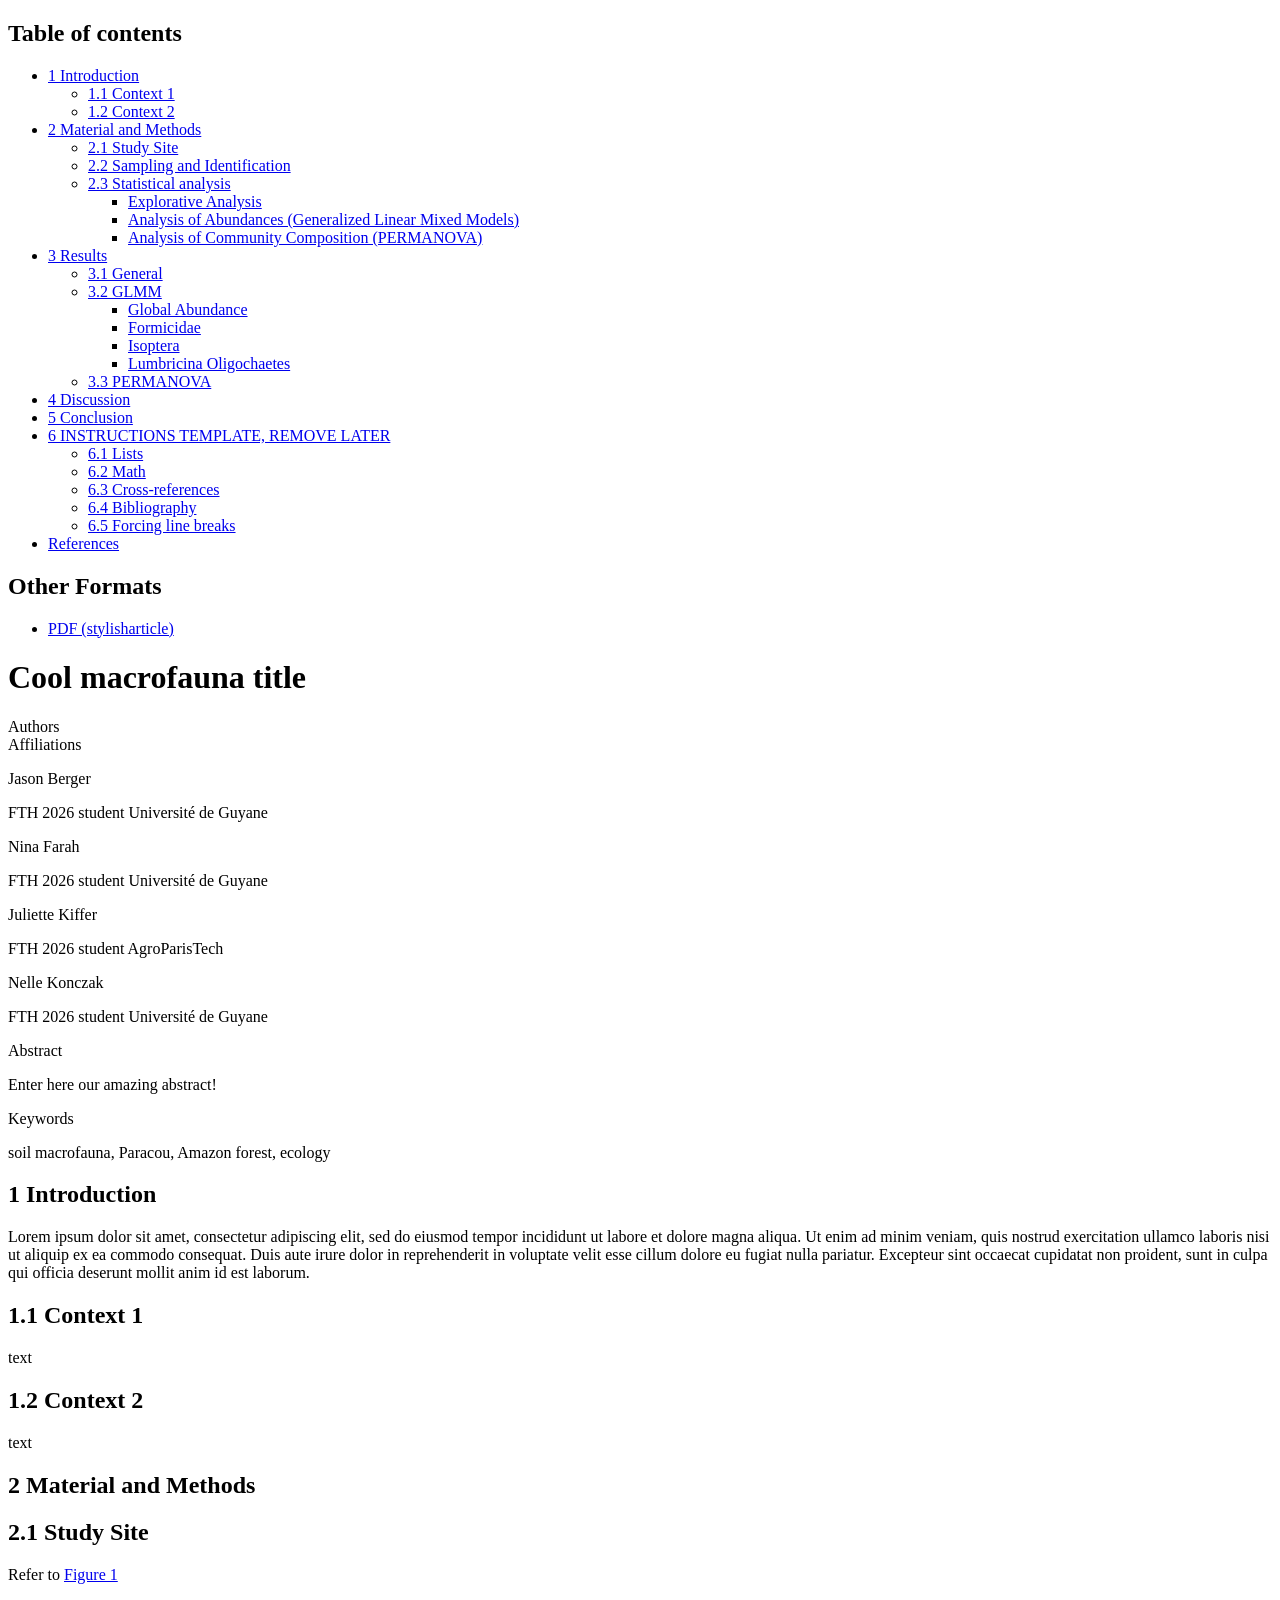
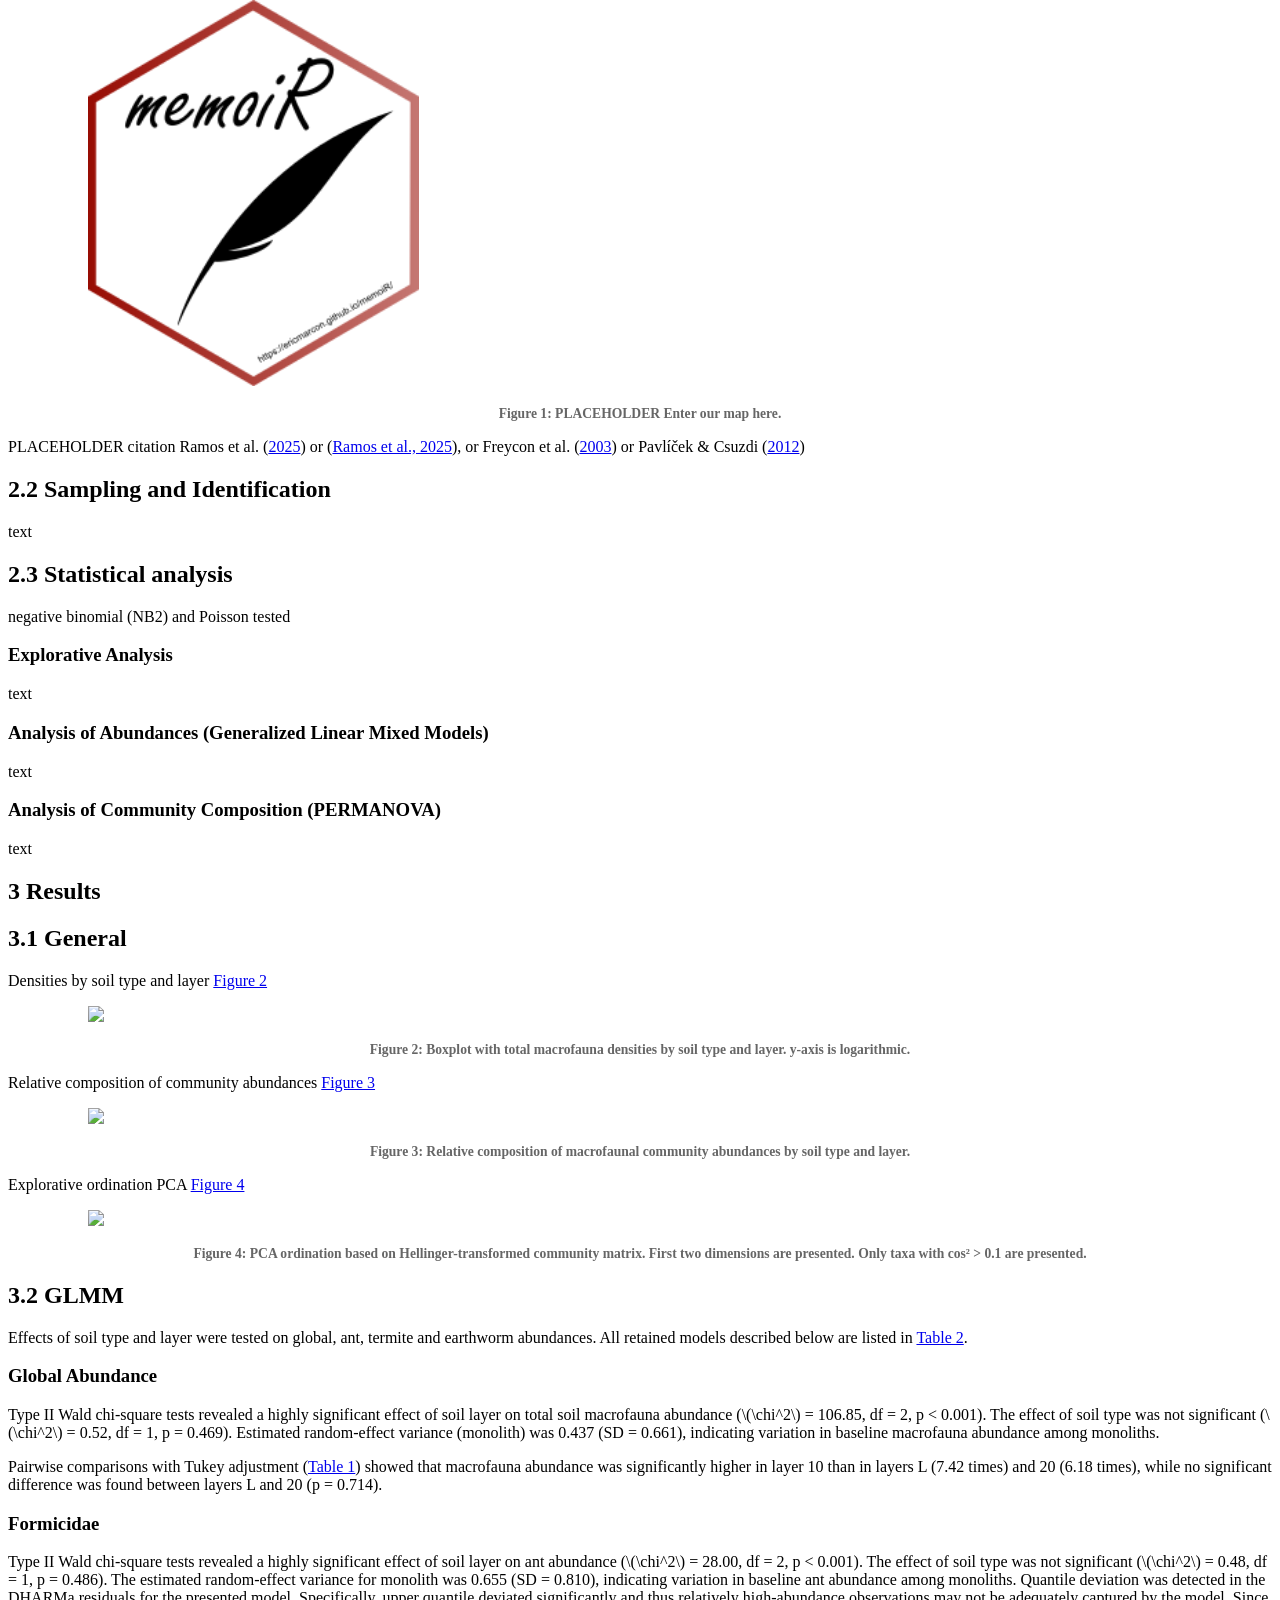
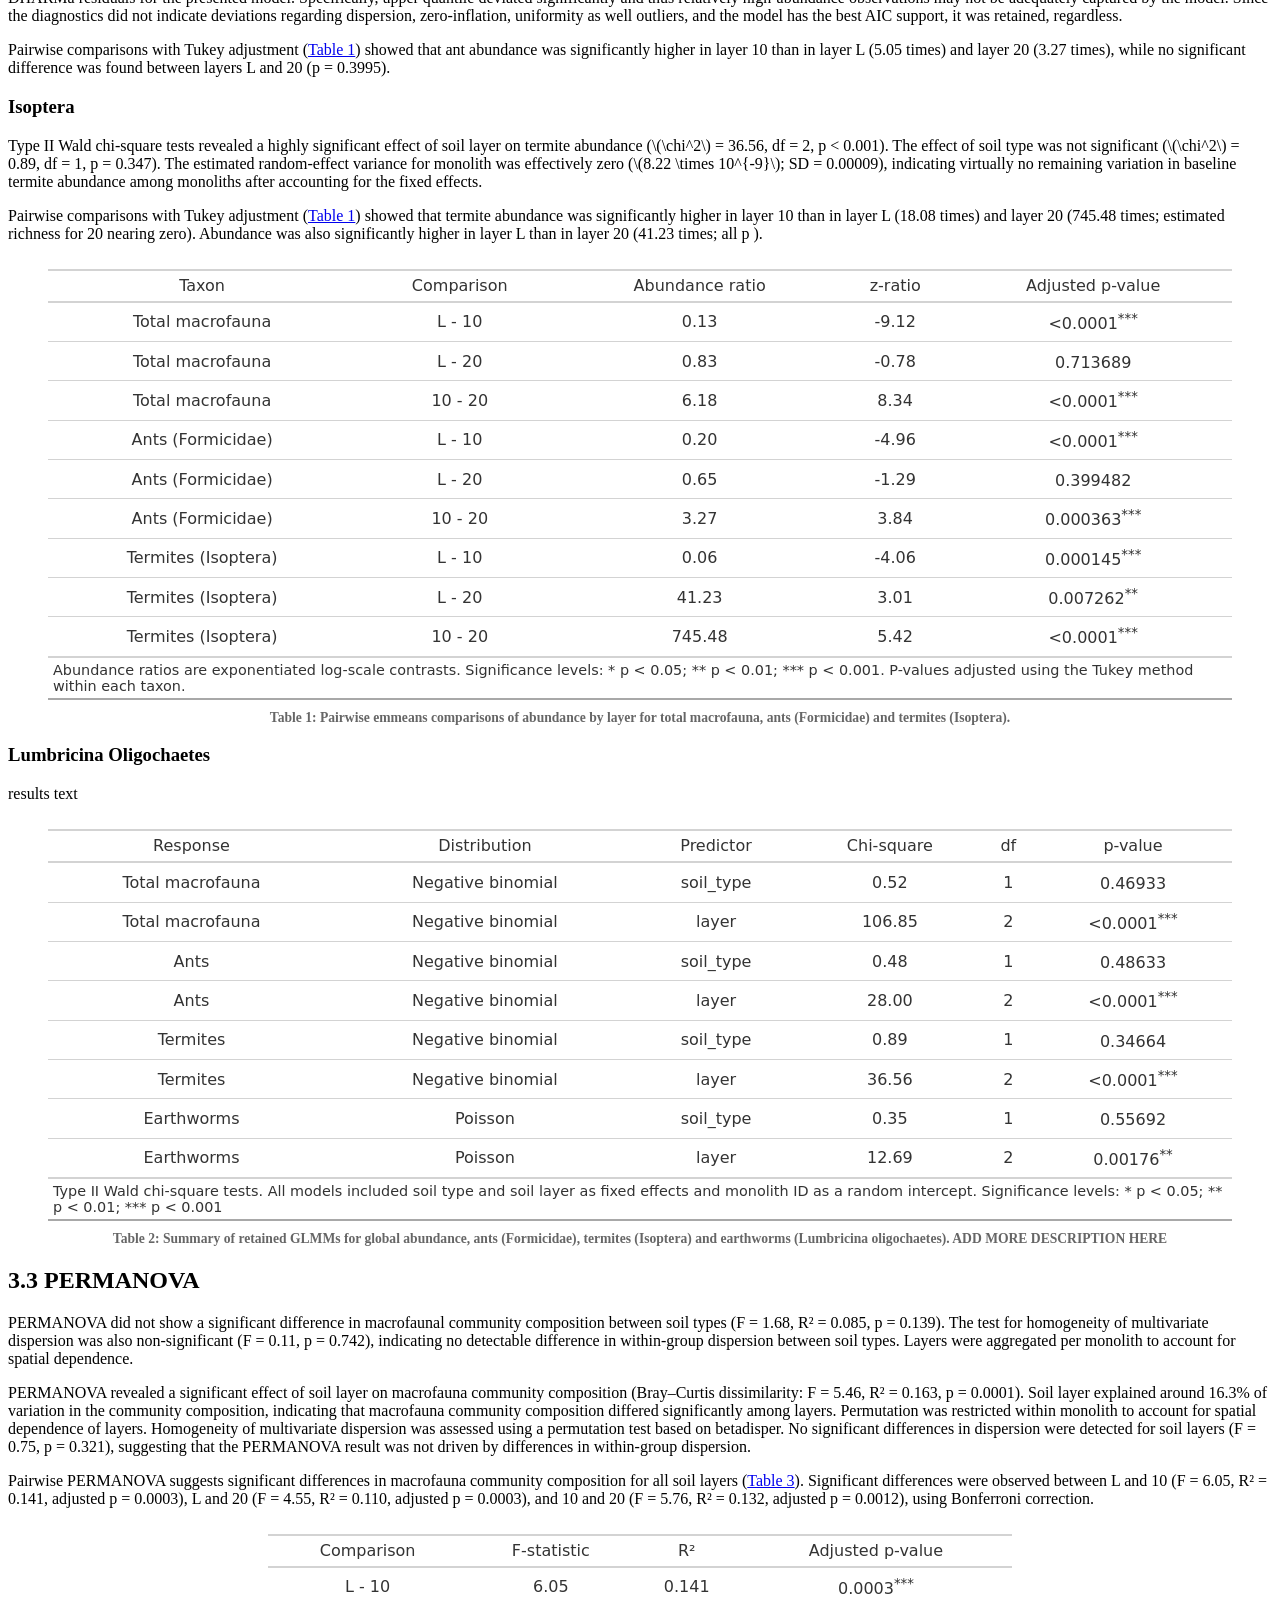
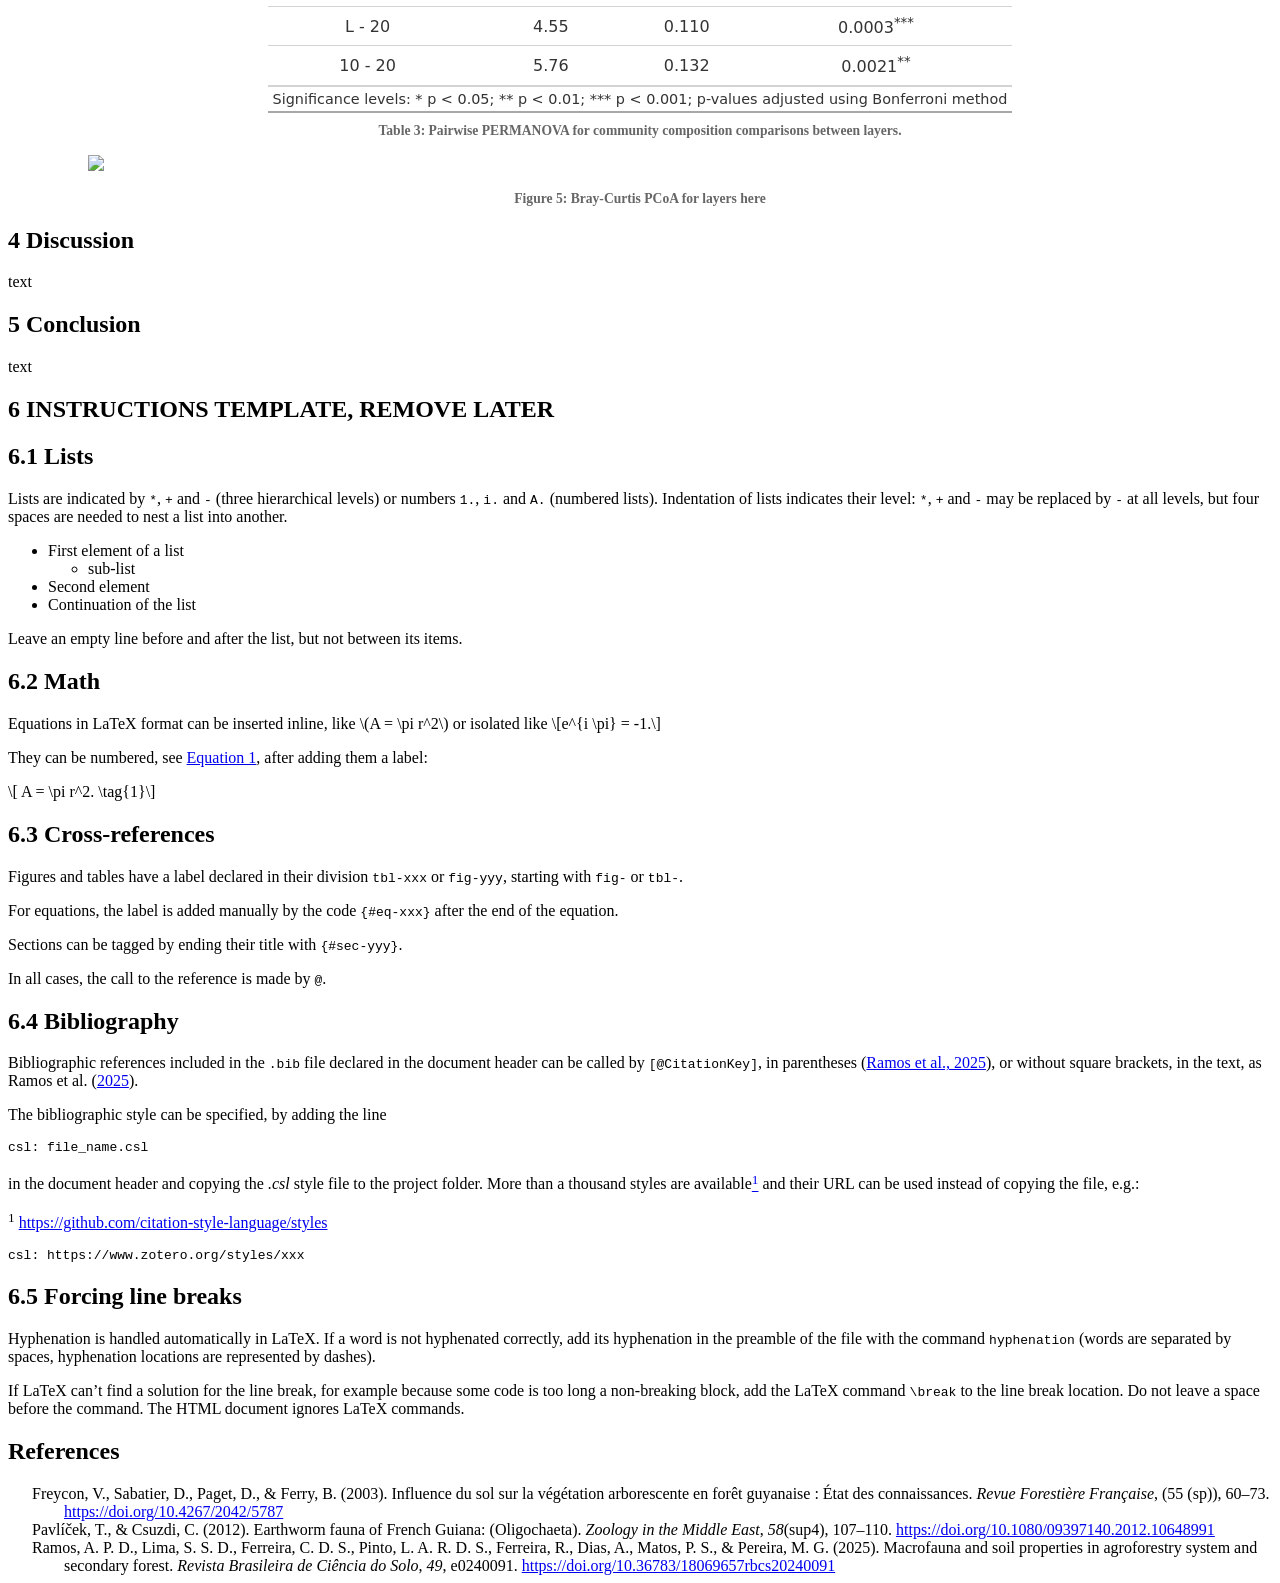
==== commit 36f35eb2: "created reference architecture" ====
--- a/article/index.html
+++ b/article/index.html
@@ -35,6 +35,7 @@
 div.csl-bib-body { }
 div.csl-entry {
   clear: both;
+  margin-bottom: 0em;
 }
 .hanging-indent div.csl-entry {
   margin-left:2em;
@@ -255,7 +256,7 @@
 </figcaption>
 </figure>
 </div>
-<p>text</p>
+<p>PLACEHOLDER citation <span class="citation" data-cites="Ramos2025">Ramos et al. (<a href="#ref-Ramos2025" role="doc-biblioref">2025</a>)</span> or <span class="citation" data-cites="Ramos2025">(<a href="#ref-Ramos2025" role="doc-biblioref">Ramos et al., 2025</a>)</span>, or <span class="citation" data-cites="Freycon2003">Freycon et al. (<a href="#ref-Freycon2003" role="doc-biblioref">2003</a>)</span> or <span class="citation" data-cites="Pavlicek2012">Pavlíček &amp; Csuzdi (<a href="#ref-Pavlicek2012" role="doc-biblioref">2012</a>)</span></p>
 </section>
 <section id="sampling-and-identification" class="level2" data-number="2.2">
 <h2 data-number="2.2" class="anchored" data-anchor-id="sampling-and-identification"><span class="header-section-number">2.2</span> Sampling and Identification</h2>
@@ -2028,7 +2029,7 @@
 </section>
 <section id="bibliography" class="level2 page-columns page-full" data-number="6.4">
 <h2 data-number="6.4" class="anchored" data-anchor-id="bibliography"><span class="header-section-number">6.4</span> Bibliography</h2>
-<p>Bibliographic references included in the <code>.bib</code> file declared in the document header can be called by <code>[@CitationKey]</code>, in parentheses <span class="citation" data-cites="Xie2018">(<a href="#ref-Xie2018" role="doc-biblioref">Xie et al. 2018</a>)</span>, or without square brackets, in the text, as <span class="citation" data-cites="Xie2016">Xie (<a href="#ref-Xie2016" role="doc-biblioref">2016</a>)</span>.</p>
+<p>Bibliographic references included in the <code>.bib</code> file declared in the document header can be called by <code>[@CitationKey]</code>, in parentheses <span class="citation" data-cites="Ramos2025">(<a href="#ref-Ramos2025" role="doc-biblioref">Ramos et al., 2025</a>)</span>, or without square brackets, in the text, as <span class="citation" data-cites="Ramos2025">Ramos et al. (<a href="#ref-Ramos2025" role="doc-biblioref">2025</a>)</span>.</p>
 <p>The bibliographic style can be specified, by adding the line</p>
 <pre><code>csl: file_name.csl</code></pre>
 <p>in the document header and copying the <em>.csl</em> style file to the project folder. More than a thousand styles are available<a href="#fn1" class="footnote-ref" id="fnref1" role="doc-noteref"><sup>1</sup></a> and their URL can be used instead of copying the file, e.g.:</p>
@@ -2046,12 +2047,15 @@
 </section>
 
 
-<div id="quarto-appendix" class="default"><section class="quarto-appendix-contents" role="doc-bibliography" id="quarto-bibliography"><h2 class="anchored quarto-appendix-heading">References</h2><div id="refs" class="references csl-bib-body hanging-indent" role="list">
-<div id="ref-Xie2016" class="csl-entry" role="listitem">
-Xie, Yihui. 2016. <em>Bookdown: Authoring Books and Technical Documents with <span>R</span> Markdown</em>. Chapman; Hall/CRC. <a href="https://github.com/rstudio/bookdown">https://github.com/rstudio/bookdown</a>.
-</div>
-<div id="ref-Xie2018" class="csl-entry" role="listitem">
-Xie, Yihui, J. J. Allaire, and Garrett Grolemund. 2018. <em>R Markdown: The Definitive Guide</em>. Chapman; Hall/CRC. <a href="https://bookdown.org/yihui/rmarkdown">https://bookdown.org/yihui/rmarkdown</a>.
+<div id="quarto-appendix" class="default"><section class="quarto-appendix-contents" role="doc-bibliography" id="quarto-bibliography"><h2 class="anchored quarto-appendix-heading">References</h2><div id="refs" class="references csl-bib-body hanging-indent" data-entry-spacing="0" data-line-spacing="2" role="list">
+<div id="ref-Freycon2003" class="csl-entry" role="listitem">
+Freycon, V., Sabatier, D., Paget, D., &amp; Ferry, B. (2003). Influence du sol sur la végétation arborescente en forêt guyanaise : État des connaissances. <em>Revue Forestière Française</em>, (55 (sp)), 60–73. <a href="https://doi.org/10.4267/2042/5787">https://doi.org/10.4267/2042/5787</a>
+</div>
+<div id="ref-Pavlicek2012" class="csl-entry" role="listitem">
+Pavlíček, T., &amp; Csuzdi, C. (2012). Earthworm fauna of <span>French Guiana</span>: (<span>Oligochaeta</span>). <em>Zoology in the Middle East</em>, <em>58</em>(sup4), 107–110. <a href="https://doi.org/10.1080/09397140.2012.10648991">https://doi.org/10.1080/09397140.2012.10648991</a>
+</div>
+<div id="ref-Ramos2025" class="csl-entry" role="listitem">
+Ramos, A. P. D., Lima, S. S. D., Ferreira, C. D. S., Pinto, L. A. R. D. S., Ferreira, R., Dias, A., Matos, P. S., &amp; Pereira, M. G. (2025). Macrofauna and soil properties in agroforestry system and secondary forest. <em>Revista Brasileira de Ciência do Solo</em>, <em>49</em>, e0240091. <a href="https://doi.org/10.36783/18069657rbcs20240091">https://doi.org/10.36783/18069657rbcs20240091</a>
 </div>
 </div></section></div></main>
 <!-- /main column -->
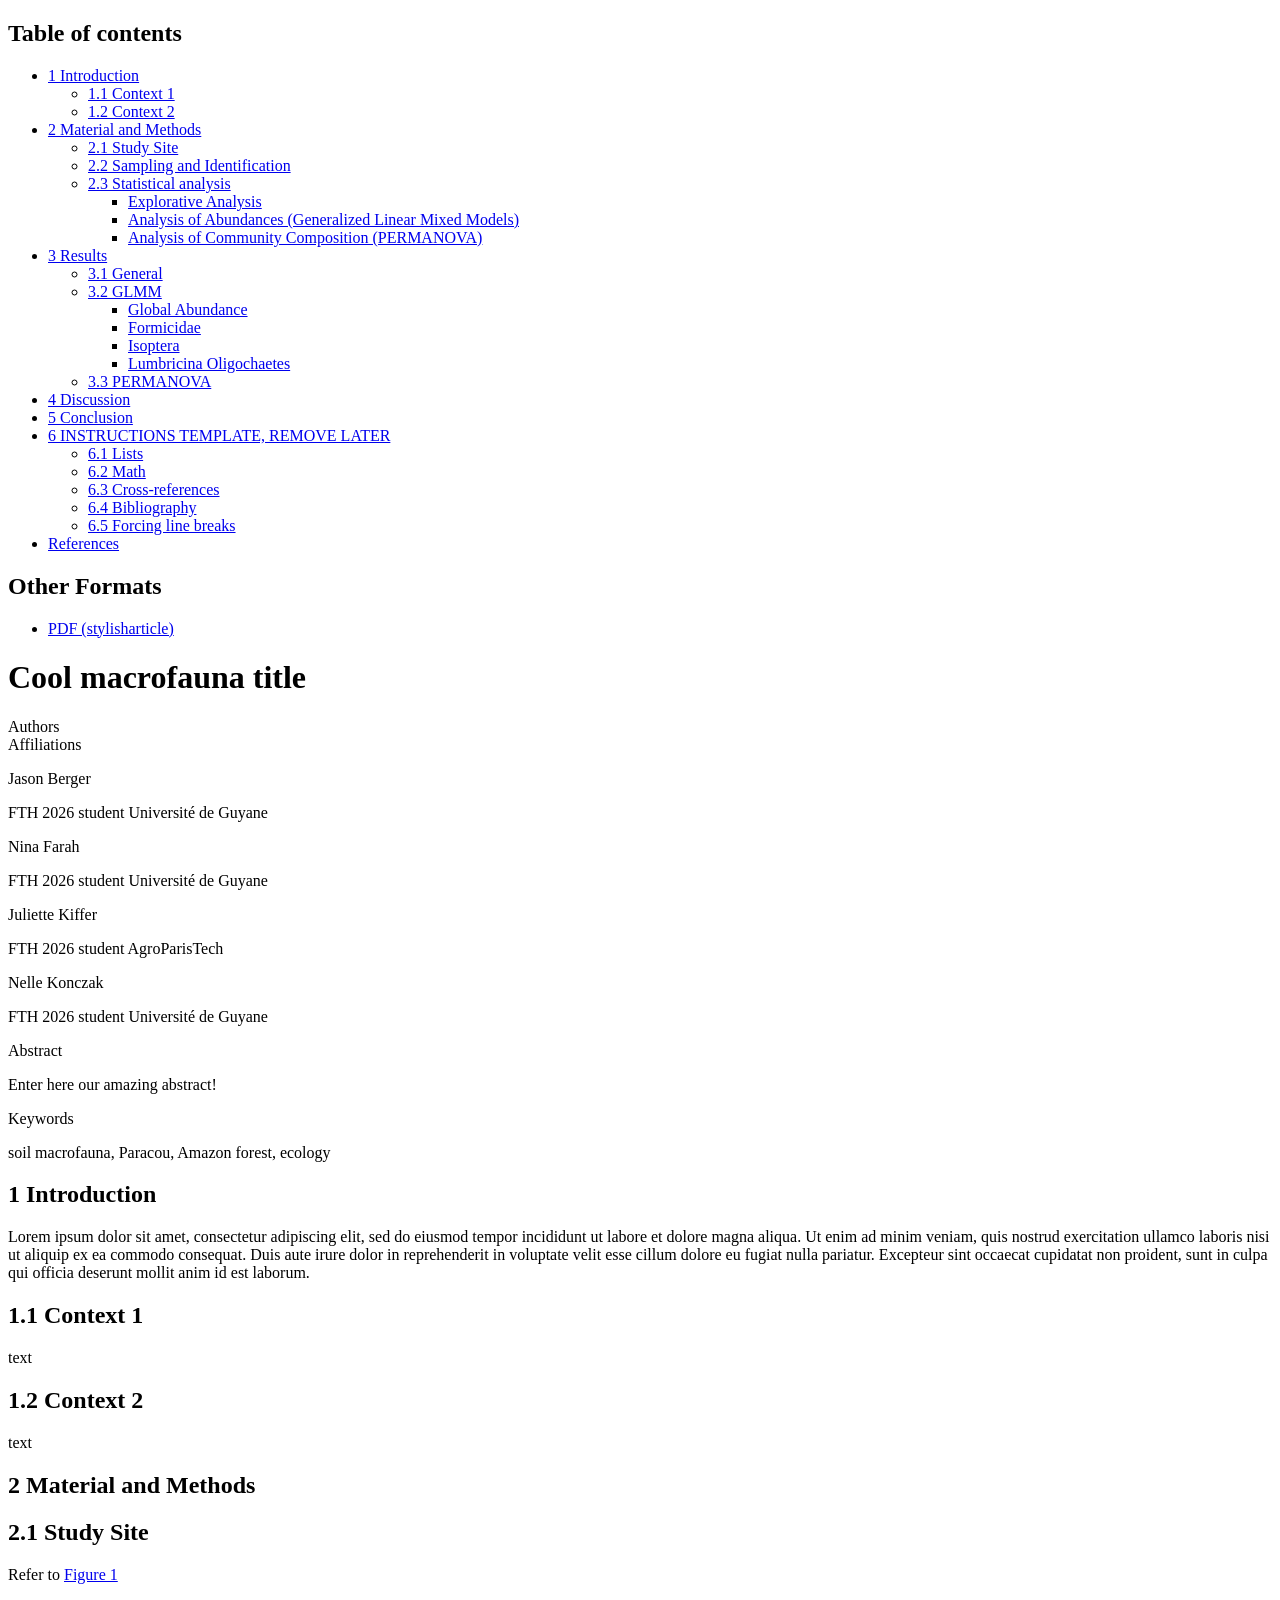
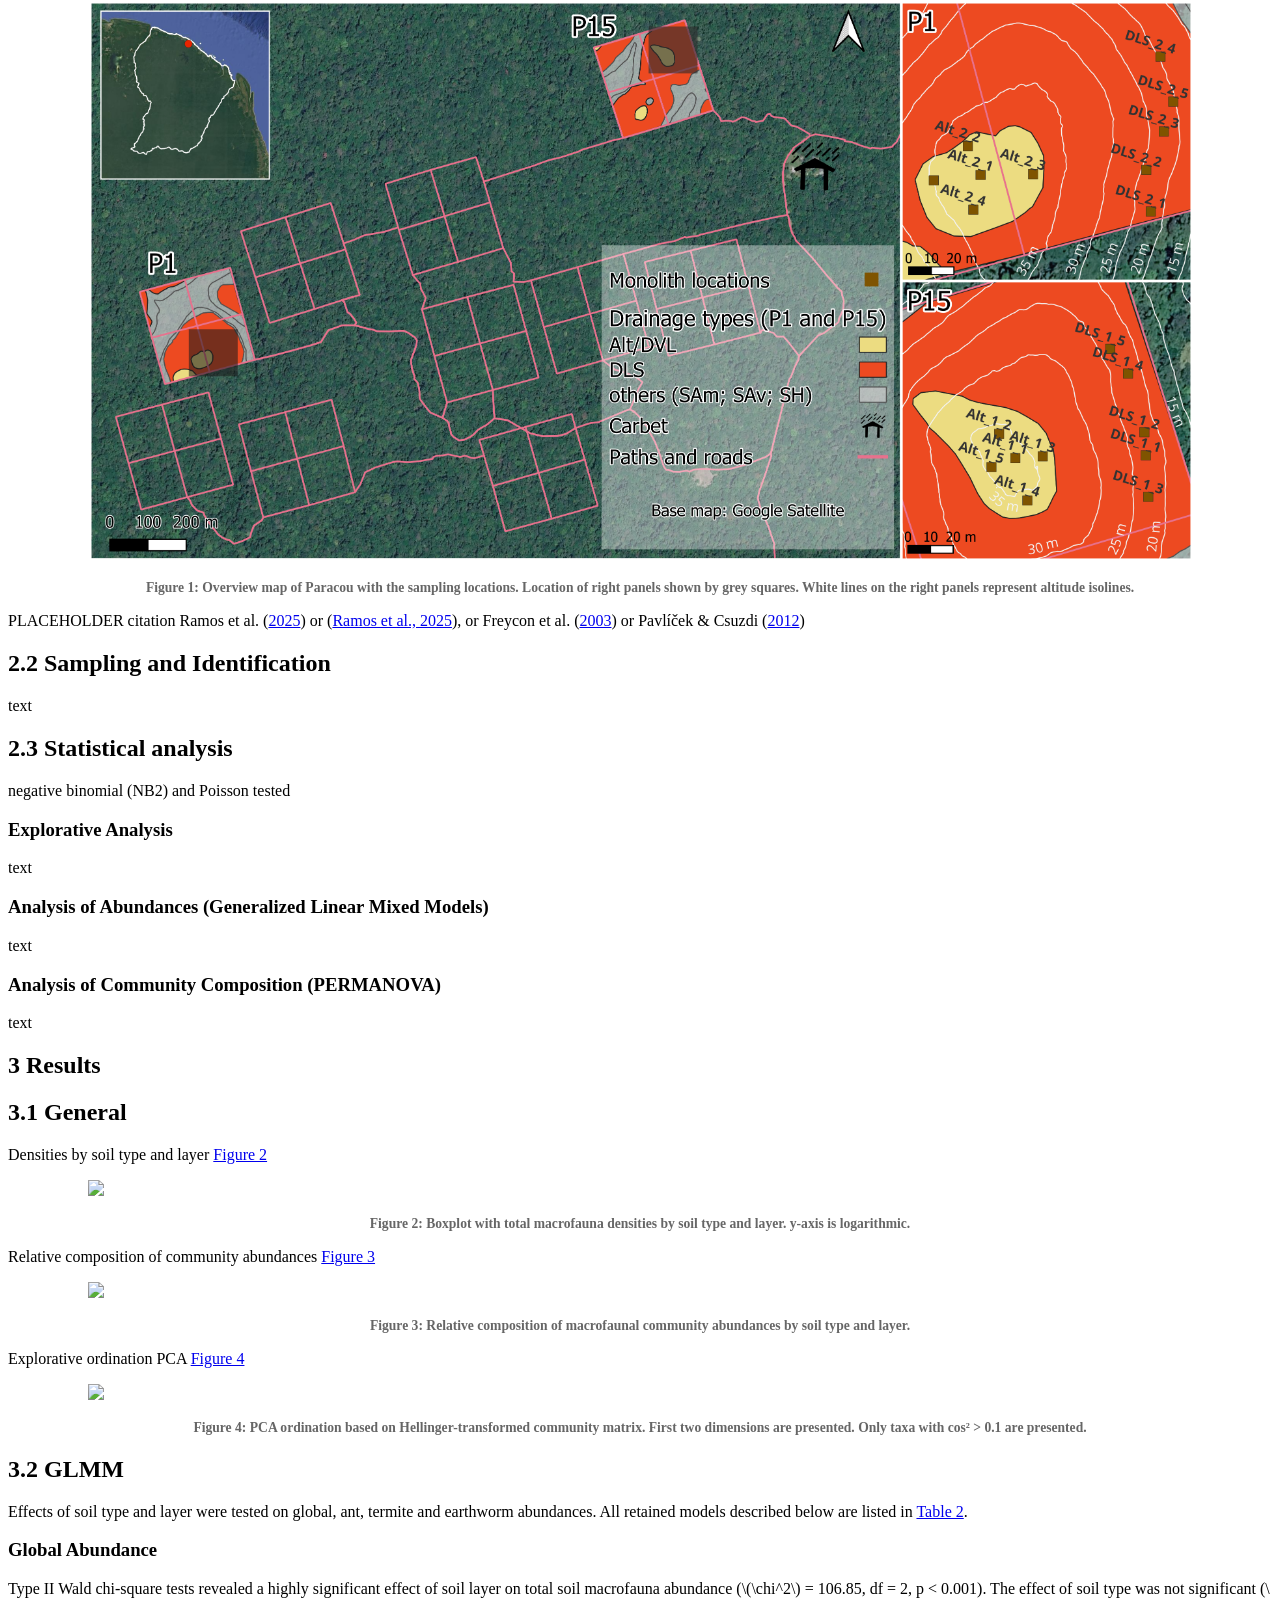
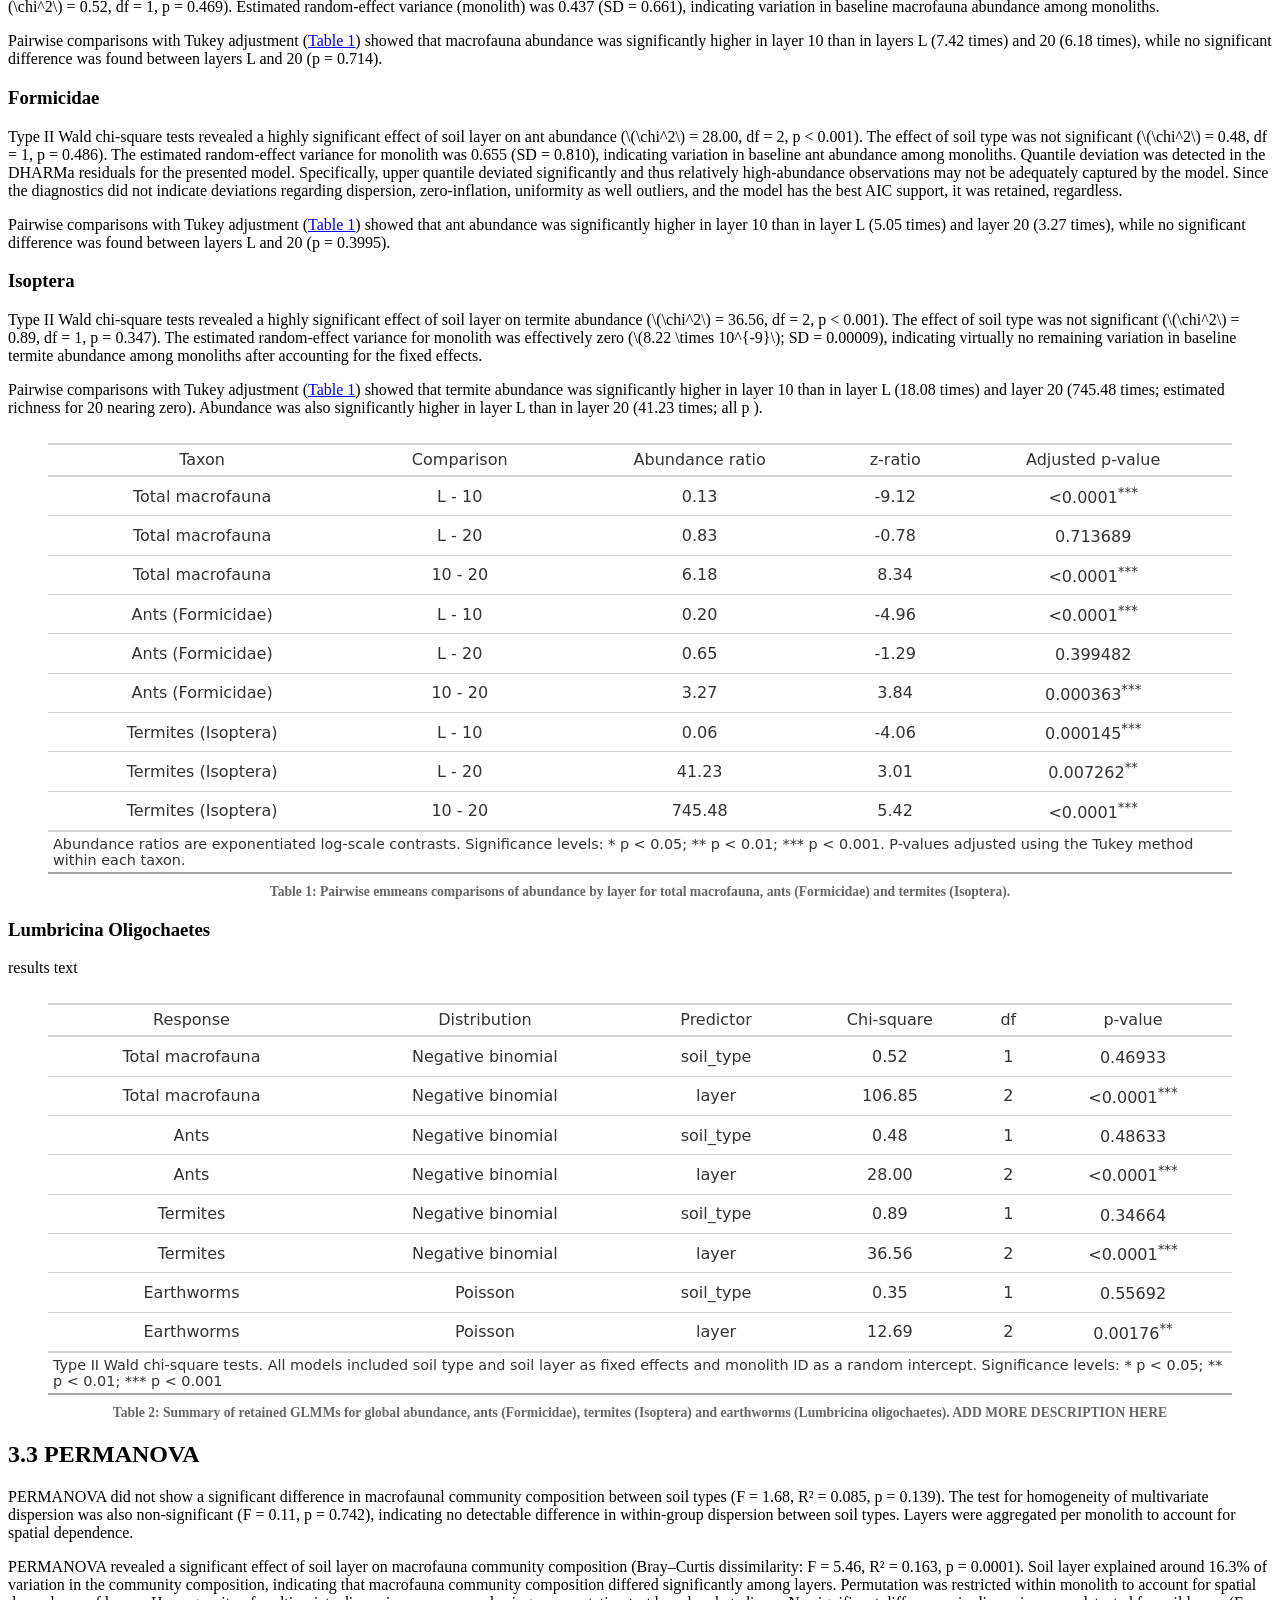
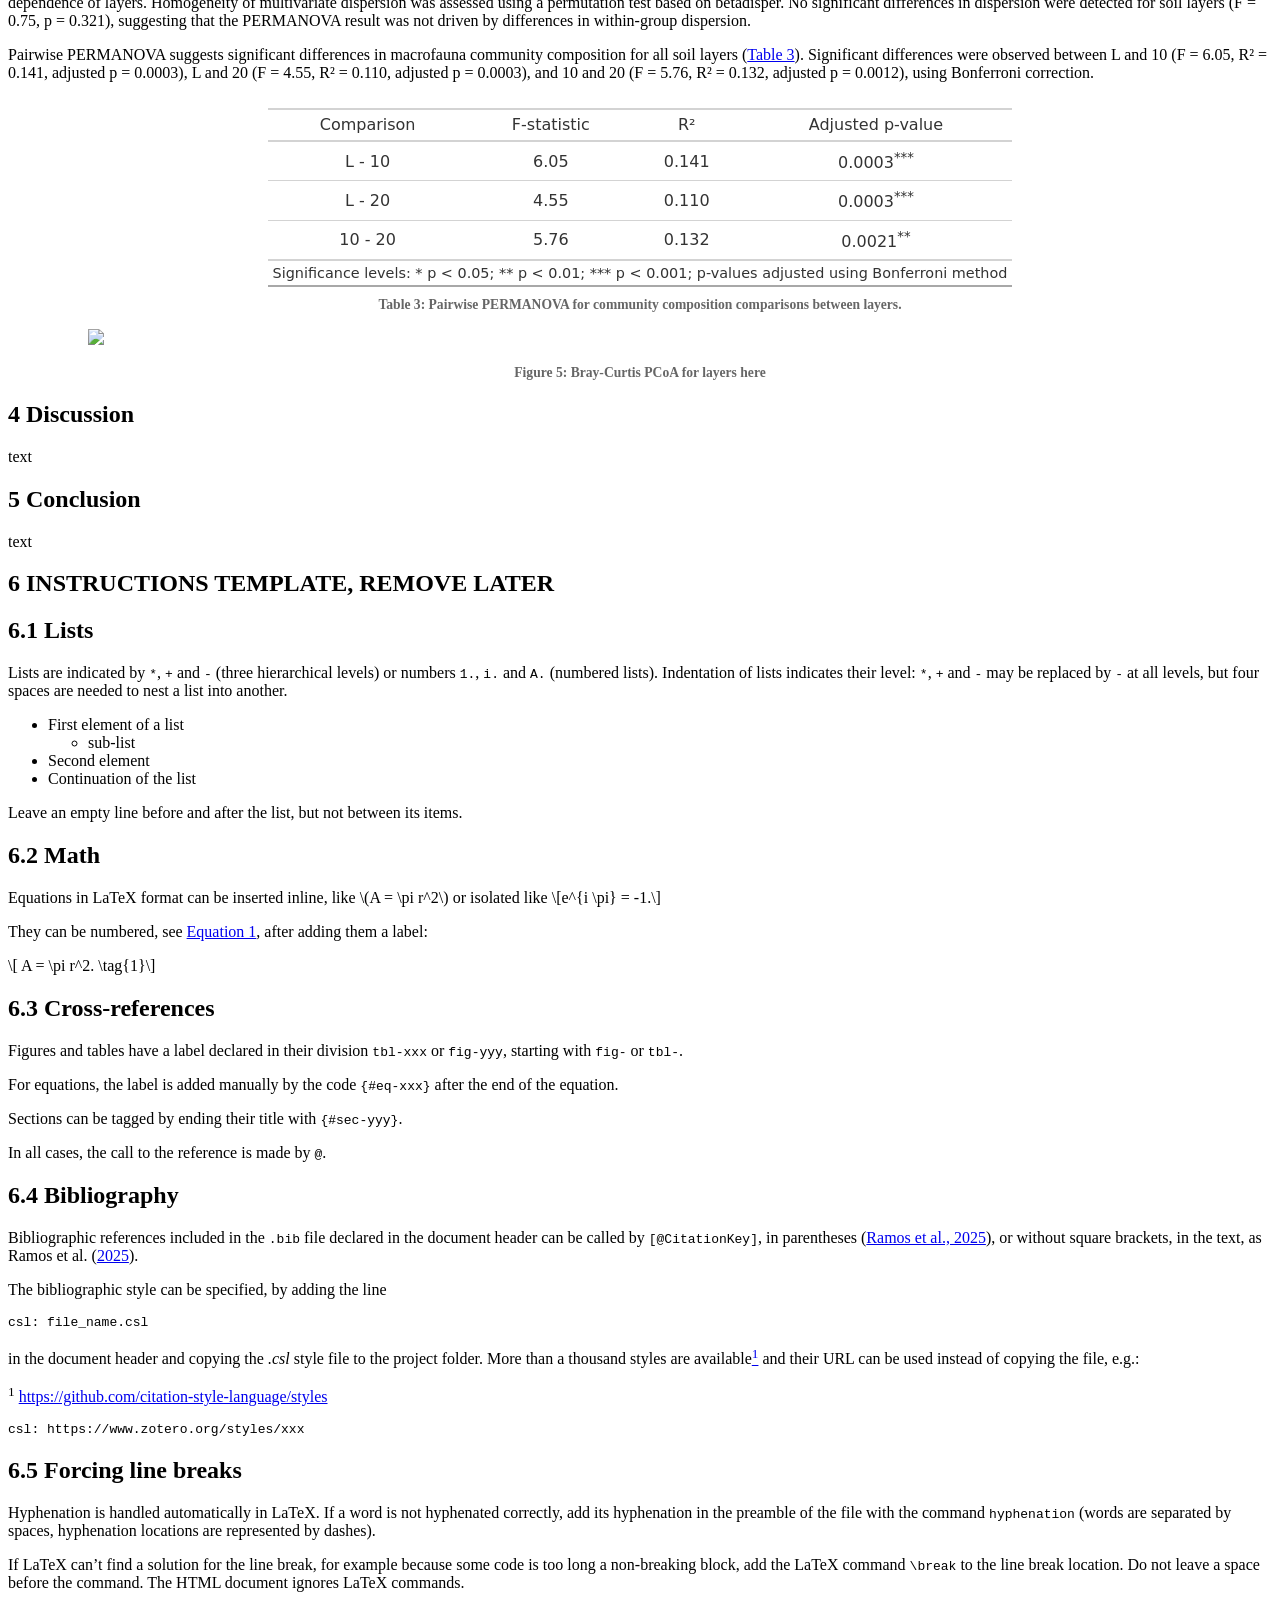
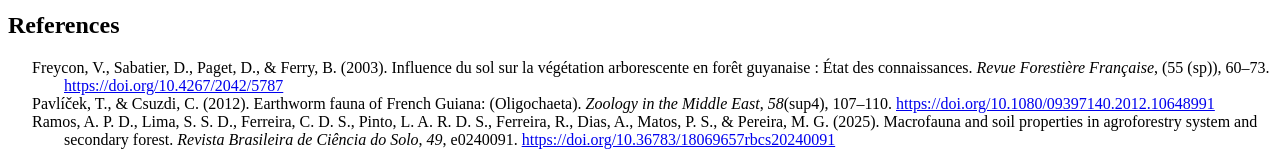
==== commit b20740e3: "added overview map and layers" ====
--- a/article/index.html
+++ b/article/index.html
@@ -236,7 +236,7 @@
 <section id="study-site" class="level2 page-columns page-full" data-number="2.1">
 <h2 data-number="2.1" class="anchored" data-anchor-id="study-site"><span class="header-section-number">2.1</span> Study Site</h2>
 <p>Refer to <a href="#fig-map" class="quarto-xref">Figure&nbsp;1</a></p>
-<div id="fig-map" class="quarto-float quarto-figure quarto-figure-center anchored page-columns page-full">
+<div id="fig-map" class="quarto-float quarto-figure quarto-figure-center anchored page-columns page-full" data-fig-env="figure*">
 <figure class="quarto-float quarto-float-fig figure page-columns page-full">
 <div aria-describedby="fig-map-caption-0ceaefa1-69ba-4598-a22c-09a6ac19f8ca">
 <p></p>
@@ -244,7 +244,7 @@
 <div class="cell-output-display">
 <div>
 <figure class="figure">
-<p><img src="images/logo.png" class="img-fluid figure-img" style="width:30.0%"></p>
+<p><img src="images/overview_paracou.png" class="img-fluid figure-img" style="width:100.0%"></p>
 </figure>
 </div>
 </div>
@@ -252,7 +252,7 @@
 <p></p>
 </div>
 <figcaption class="quarto-float-caption-margin quarto-float-caption quarto-float-fig margin-caption" id="fig-map-caption-0ceaefa1-69ba-4598-a22c-09a6ac19f8ca">
-Figure&nbsp;1: PLACEHOLDER Enter our map here.
+Figure&nbsp;1: Overview map of Paracou with the sampling locations. Location of right panels shown by grey squares. White lines on the right panels represent altitude isolines.
 </figcaption>
 </figure>
 </div>
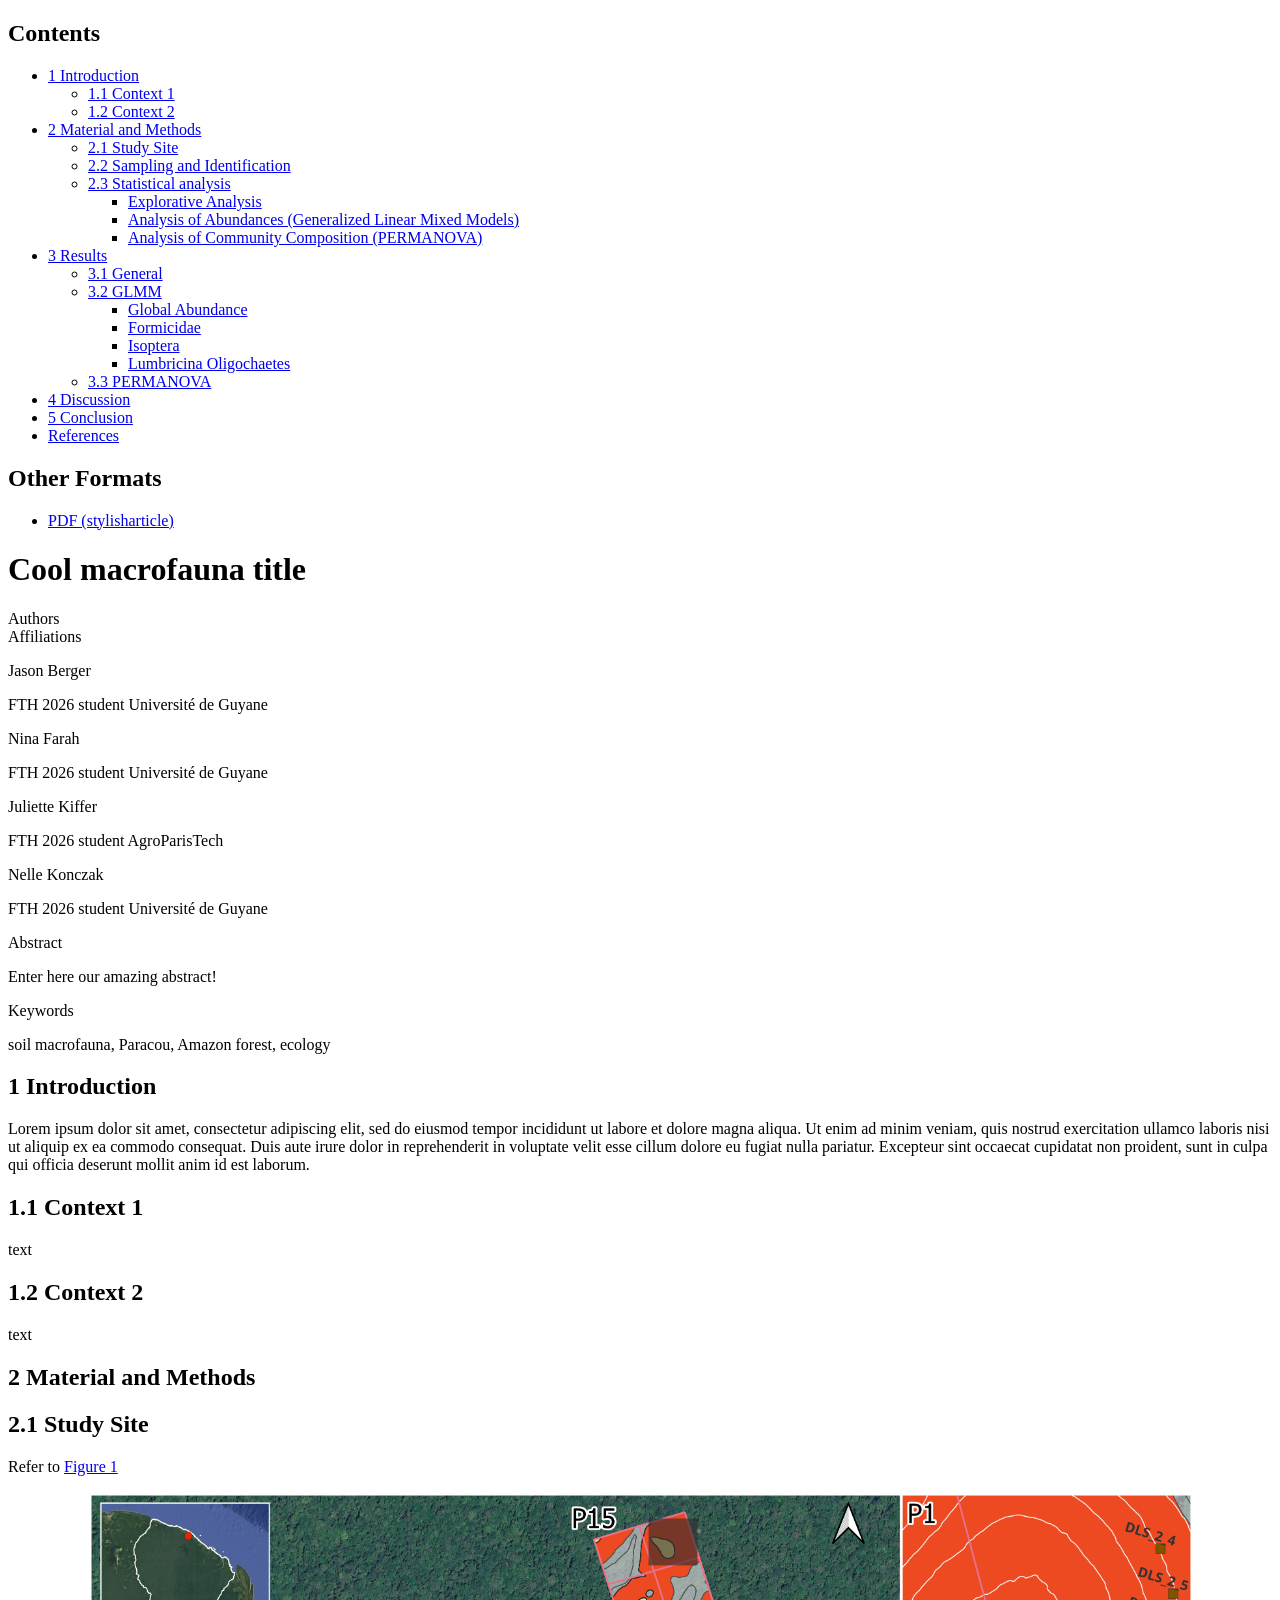
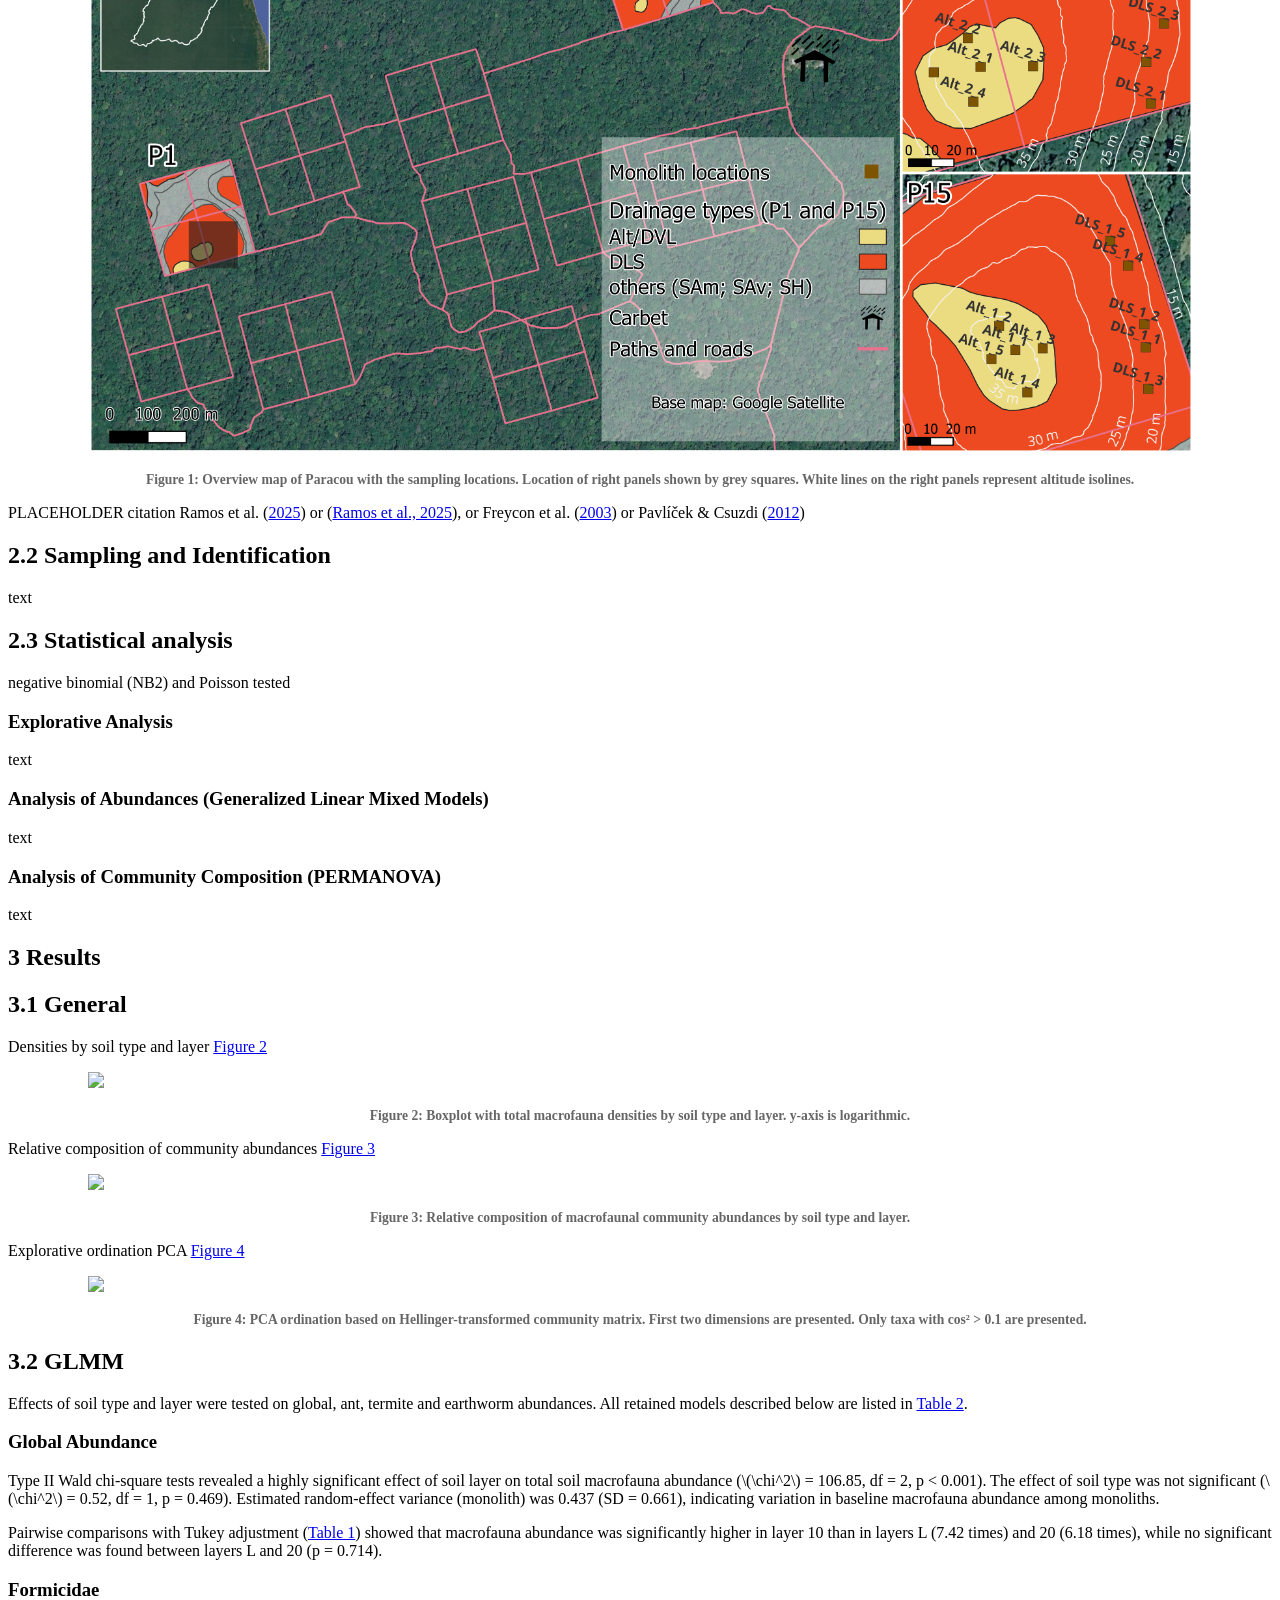
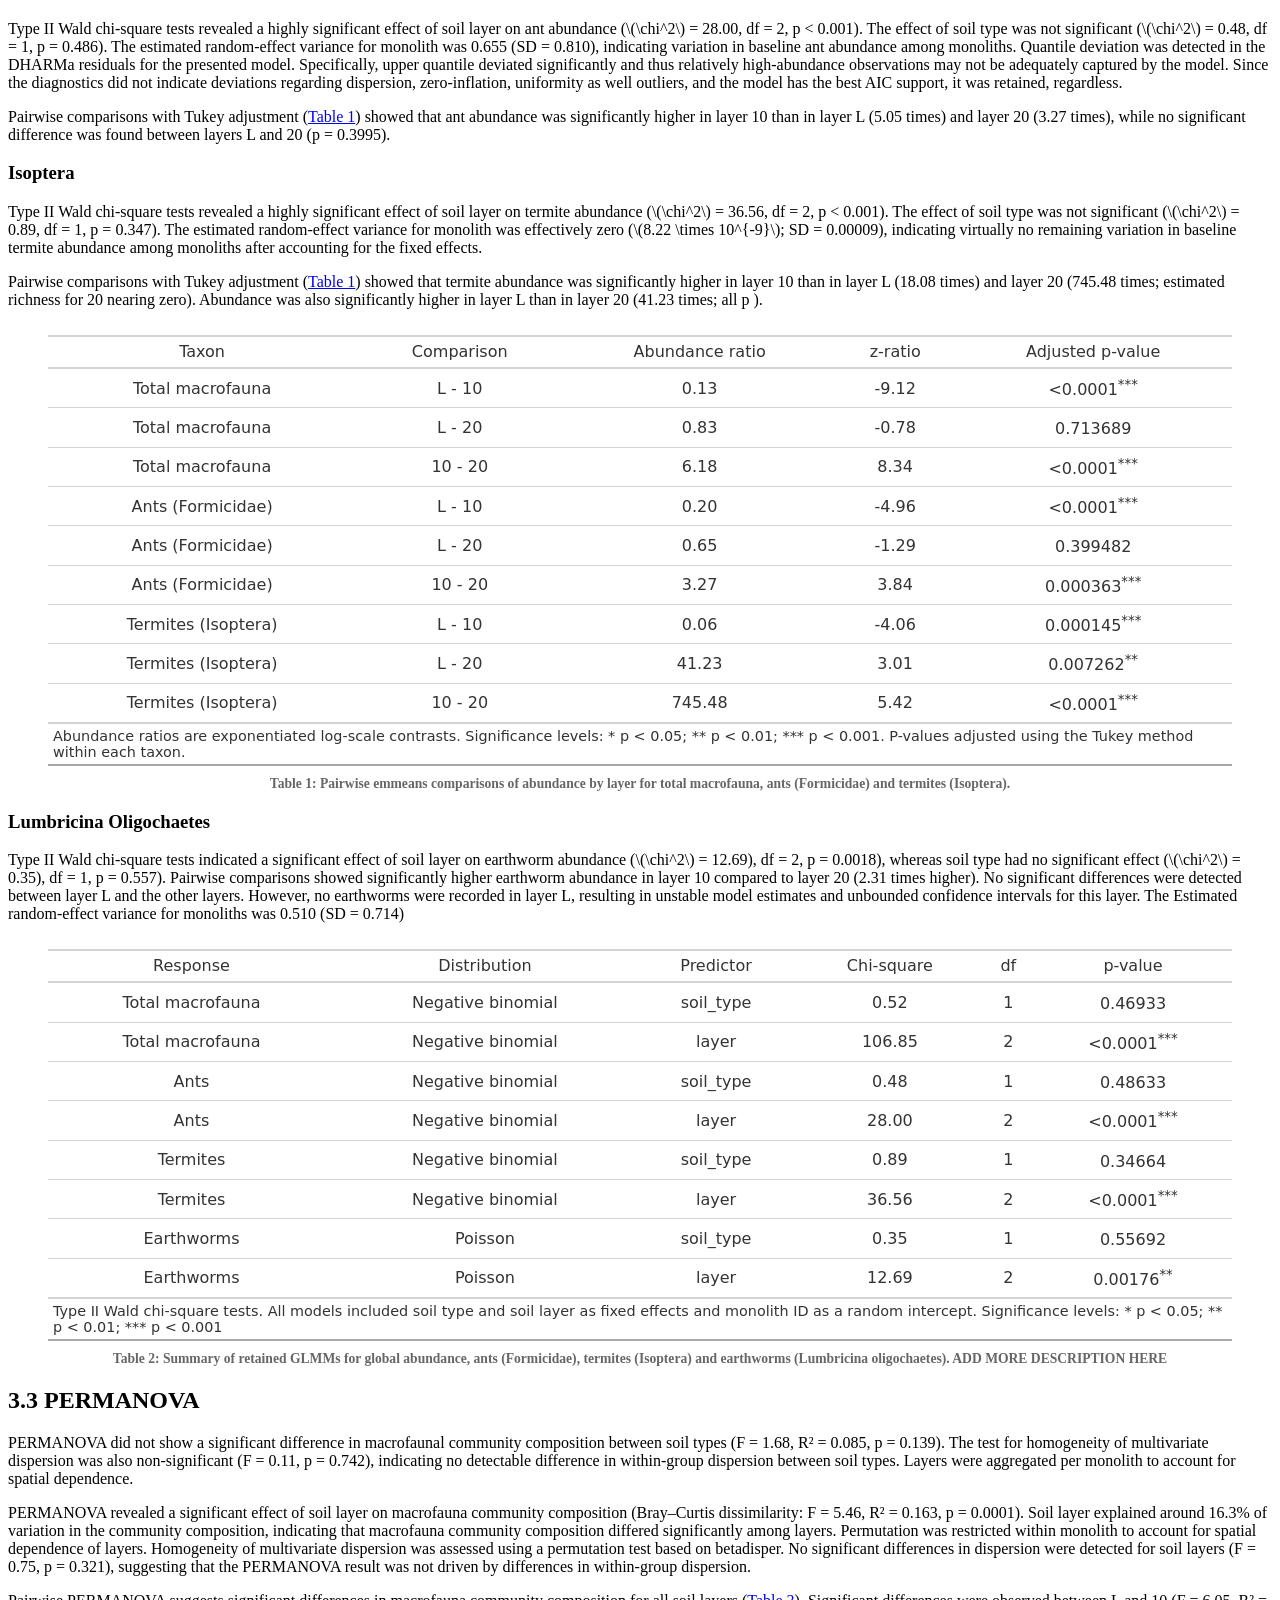
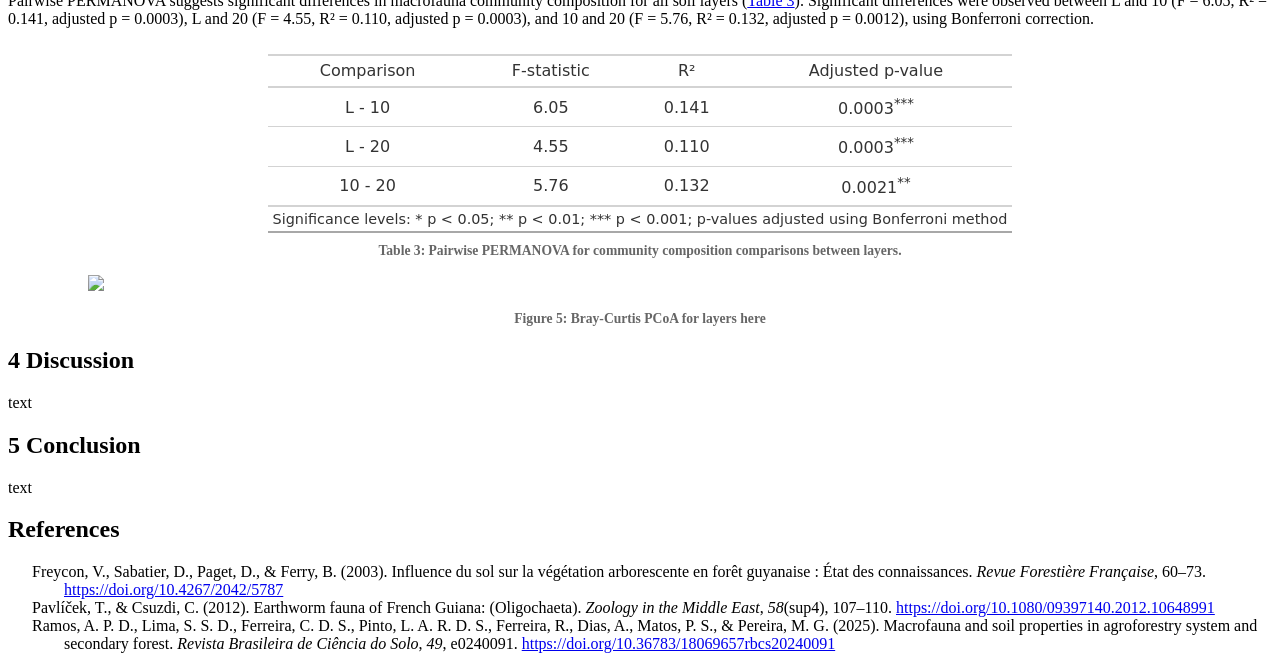
==== commit 6ded8231: "modified earthworms results and settings" ====
--- a/article/index.html
+++ b/article/index.html
@@ -101,10 +101,10 @@
 
 <body class="quarto-light">
 
-<div id="quarto-content" class="page-columns page-rows-contents page-layout-article">
-<div id="quarto-margin-sidebar" class="sidebar margin-sidebar">
+<div id="quarto-content" class="page-columns page-rows-contents page-layout-article toc-left">
+<div id="quarto-sidebar-toc-left" class="sidebar toc-left">
   <nav id="TOC" role="doc-toc" class="toc-active">
-    <h2 id="toc-title">Table of contents</h2>
+    <h2 id="toc-title">Contents</h2>
    
   <ul>
   <li><a href="#introduction" id="toc-introduction" class="nav-link active" data-scroll-target="#introduction"><span class="header-section-number">1</span> Introduction</a>
@@ -137,17 +137,11 @@
   </ul></li>
   <li><a href="#discussion" id="toc-discussion" class="nav-link" data-scroll-target="#discussion"><span class="header-section-number">4</span> Discussion</a></li>
   <li><a href="#conclusion" id="toc-conclusion" class="nav-link" data-scroll-target="#conclusion"><span class="header-section-number">5</span> Conclusion</a></li>
-  <li><a href="#instructions-template-remove-later" id="toc-instructions-template-remove-later" class="nav-link" data-scroll-target="#instructions-template-remove-later"><span class="header-section-number">6</span> INSTRUCTIONS TEMPLATE, REMOVE LATER</a>
-  <ul class="collapse">
-  <li><a href="#lists" id="toc-lists" class="nav-link" data-scroll-target="#lists"><span class="header-section-number">6.1</span> Lists</a></li>
-  <li><a href="#math" id="toc-math" class="nav-link" data-scroll-target="#math"><span class="header-section-number">6.2</span> Math</a></li>
-  <li><a href="#cross-references" id="toc-cross-references" class="nav-link" data-scroll-target="#cross-references"><span class="header-section-number">6.3</span> Cross-references</a></li>
-  <li><a href="#bibliography" id="toc-bibliography" class="nav-link" data-scroll-target="#bibliography"><span class="header-section-number">6.4</span> Bibliography</a></li>
-  <li><a href="#forcing-line-breaks" id="toc-forcing-line-breaks" class="nav-link" data-scroll-target="#forcing-line-breaks"><span class="header-section-number">6.5</span> Forcing line breaks</a></li>
-  </ul></li>
   <li><a href="#bibliography" id="toc-bibliography" class="nav-link" data-scroll-target="#bibliography">References</a></li>
   </ul>
 <div class="quarto-alternate-formats"><h2>Other Formats</h2><ul><li><a href="index.pdf"><i class="bi bi-file-pdf"></i>PDF (stylisharticle)</a></li></ul></div></nav>
+</div>
+<div id="quarto-margin-sidebar" class="sidebar margin-sidebar zindex-bottom">
 </div>
 <main class="content page-columns page-full" id="quarto-document-content">
 
@@ -313,7 +307,7 @@
 <div class="cell-output-display">
 <div>
 <figure class="figure">
-<p><img src="index_files/figure-html/Composition%20FIGURE-1.png" class="img-fluid figure-img" width="672"></p>
+<p><img src="index_files/figure-html/Composition%20FIGURE-1.png" class="img-fluid figure-img" style="width:100.0%"></p>
 </figure>
 </div>
 </div>
@@ -913,7 +907,7 @@
 </section>
 <section id="lumbricina-oligochaetes" class="level3 page-columns page-full">
 <h3 class="anchored" data-anchor-id="lumbricina-oligochaetes">Lumbricina Oligochaetes</h3>
-<p>results text</p>
+<p>Type II Wald chi-square tests indicated a significant effect of soil layer on earthworm abundance (<span class="math inline">\(\chi^2\)</span> = 12.69), df = 2, p = 0.0018), whereas soil type had no significant effect (<span class="math inline">\(\chi^2\)</span> = 0.35), df = 1, p = 0.557). Pairwise comparisons showed significantly higher earthworm abundance in layer 10 compared to layer 20 (2.31 times higher). No significant differences were detected between layer L and the other layers. However, no earthworms were recorded in layer L, resulting in unstable model estimates and unbounded confidence intervals for this layer. The Estimated random-effect variance for monoliths was 0.510 (SD = 0.714)</p>
 <div id="tbl-models" class="quarto-float quarto-figure quarto-figure-center anchored page-columns page-full" data-fig-env="table*">
 <figure class="quarto-float quarto-float-tbl figure page-columns page-full">
 <div aria-describedby="tbl-models-caption-0ceaefa1-69ba-4598-a22c-09a6ac19f8ca">
@@ -1969,7 +1963,7 @@
 </figcaption>
 </figure>
 </div>
-<div id="fig-pcoa" class="quarto-float quarto-figure quarto-figure-center anchored page-columns page-full" data-fig-env="figure*">
+<div id="fig-pcoa" class="quarto-float quarto-figure quarto-figure-center anchored page-columns page-full" data-fig-env="figure">
 <figure class="quarto-float quarto-float-fig figure page-columns page-full">
 <div aria-describedby="fig-pcoa-caption-0ceaefa1-69ba-4598-a22c-09a6ac19f8ca">
 <p></p>
@@ -1977,7 +1971,7 @@
 <div class="cell-output-display">
 <div>
 <figure class="figure">
-<p><img src="index_files/figure-html/PCoA%20FIGURE-1.png" class="img-fluid figure-img" style="width:80.0%"></p>
+<p><img src="index_files/figure-html/PCoA%20FIGURE-1.png" class="img-fluid figure-img" style="width:100.0%"></p>
 </figure>
 </div>
 </div>
@@ -1999,57 +1993,14 @@
 <h1 data-number="5"><span class="header-section-number">5</span> Conclusion</h1>
 <p>text</p>
 </section>
-<section id="instructions-template-remove-later" class="level1 page-columns page-full" data-number="6">
-<h1 data-number="6"><span class="header-section-number">6</span> INSTRUCTIONS TEMPLATE, REMOVE LATER</h1>
-<section id="lists" class="level2" data-number="6.1">
-<h2 data-number="6.1" class="anchored" data-anchor-id="lists"><span class="header-section-number">6.1</span> Lists</h2>
-<p>Lists are indicated by <code>*</code>, <code>+</code> and <code>-</code> (three hierarchical levels) or numbers <code>1.</code>, <code>i.</code> and <code>A.</code> (numbered lists). Indentation of lists indicates their level: <code>*</code>, <code>+</code> and <code>-</code> may be replaced by <code>-</code> at all levels, but four spaces are needed to nest a list into another.</p>
-<ul>
-<li>First element of a list
-<ul>
-<li>sub-list</li>
-</ul></li>
-<li>Second element</li>
-<li>Continuation of the list</li>
-</ul>
-<p>Leave an empty line before and after the list, but not between its items.</p>
+<section id="bibliography" class="level1 unnumbered">
+
+
 </section>
-<section id="math" class="level2" data-number="6.2">
-<h2 data-number="6.2" class="anchored" data-anchor-id="math"><span class="header-section-number">6.2</span> Math</h2>
-<p>Equations in LaTeX format can be inserted inline, like <span class="math inline">\(A = \pi r^2\)</span> or isolated like <span class="math display">\[e^{i \pi} = -1.\]</span></p>
-<p>They can be numbered, see <a href="#eq-disk" class="quarto-xref">Equation&nbsp;1</a>, after adding them a label:</p>
-<p><span id="eq-disk"><span class="math display">\[  A = \pi r^2. \tag{1}\]</span></span></p>
-</section>
-<section id="cross-references" class="level2" data-number="6.3">
-<h2 data-number="6.3" class="anchored" data-anchor-id="cross-references"><span class="header-section-number">6.3</span> Cross-references</h2>
-<p>Figures and tables have a label declared in their division <code>tbl-xxx</code> or <code>fig-yyy</code>, starting with <code>fig-</code> or <code>tbl-</code>.</p>
-<p>For equations, the label is added manually by the code <code>{#eq-xxx}</code> after the end of the equation.</p>
-<p>Sections can be tagged by ending their title with <code>{#sec-yyy}</code>.</p>
-<p>In all cases, the call to the reference is made by <code>@</code>.</p>
-</section>
-<section id="bibliography" class="level2 page-columns page-full" data-number="6.4">
-<h2 data-number="6.4" class="anchored" data-anchor-id="bibliography"><span class="header-section-number">6.4</span> Bibliography</h2>
-<p>Bibliographic references included in the <code>.bib</code> file declared in the document header can be called by <code>[@CitationKey]</code>, in parentheses <span class="citation" data-cites="Ramos2025">(<a href="#ref-Ramos2025" role="doc-biblioref">Ramos et al., 2025</a>)</span>, or without square brackets, in the text, as <span class="citation" data-cites="Ramos2025">Ramos et al. (<a href="#ref-Ramos2025" role="doc-biblioref">2025</a>)</span>.</p>
-<p>The bibliographic style can be specified, by adding the line</p>
-<pre><code>csl: file_name.csl</code></pre>
-<p>in the document header and copying the <em>.csl</em> style file to the project folder. More than a thousand styles are available<a href="#fn1" class="footnote-ref" id="fnref1" role="doc-noteref"><sup>1</sup></a> and their URL can be used instead of copying the file, e.g.:</p>
-<div class="no-row-height column-margin column-container"><div id="fn1"><p><sup>1</sup>&nbsp;<a href="https://github.com/citation-style-language/styles" class="uri">https://github.com/citation-style-language/styles</a></p></div></div><pre><code>csl: https://www.zotero.org/styles/xxx</code></pre>
-</section>
-<section id="forcing-line-breaks" class="level2" data-number="6.5">
-<h2 data-number="6.5" class="anchored" data-anchor-id="forcing-line-breaks"><span class="header-section-number">6.5</span> Forcing line breaks</h2>
-<p>Hyphenation is handled automatically in LaTeX. If a word is not hyphenated correctly, add its hyphenation in the preamble of the file with the command <code>hyphenation</code> (words are separated by spaces, hyphenation locations are represented by dashes).</p>
-<p>If LaTeX can’t find a solution for the line break, for example because some code is too long a non-breaking block, add the LaTeX command <code>\break</code> to the line break location. Do not leave a space before the command. The HTML document ignores LaTeX commands.</p>
-</section>
-</section>
-<section id="bibliography" class="level1 unnumbered">
-
-
-</section>
-
 
 <div id="quarto-appendix" class="default"><section class="quarto-appendix-contents" role="doc-bibliography" id="quarto-bibliography"><h2 class="anchored quarto-appendix-heading">References</h2><div id="refs" class="references csl-bib-body hanging-indent" data-entry-spacing="0" data-line-spacing="2" role="list">
 <div id="ref-Freycon2003" class="csl-entry" role="listitem">
-Freycon, V., Sabatier, D., Paget, D., &amp; Ferry, B. (2003). Influence du sol sur la végétation arborescente en forêt guyanaise : État des connaissances. <em>Revue Forestière Française</em>, (55 (sp)), 60–73. <a href="https://doi.org/10.4267/2042/5787">https://doi.org/10.4267/2042/5787</a>
+Freycon, V., Sabatier, D., Paget, D., &amp; Ferry, B. (2003). Influence du sol sur la végétation arborescente en forêt guyanaise : État des connaissances. <em>Revue Forestière Française</em>, 60–73. <a href="https://doi.org/10.4267/2042/5787">https://doi.org/10.4267/2042/5787</a>
 </div>
 <div id="ref-Pavlicek2012" class="csl-entry" role="listitem">
 Pavlíček, T., &amp; Csuzdi, C. (2012). Earthworm fauna of <span>French Guiana</span>: (<span>Oligochaeta</span>). <em>Zoology in the Middle East</em>, <em>58</em>(sup4), 107–110. <a href="https://doi.org/10.1080/09397140.2012.10648991">https://doi.org/10.1080/09397140.2012.10648991</a>
